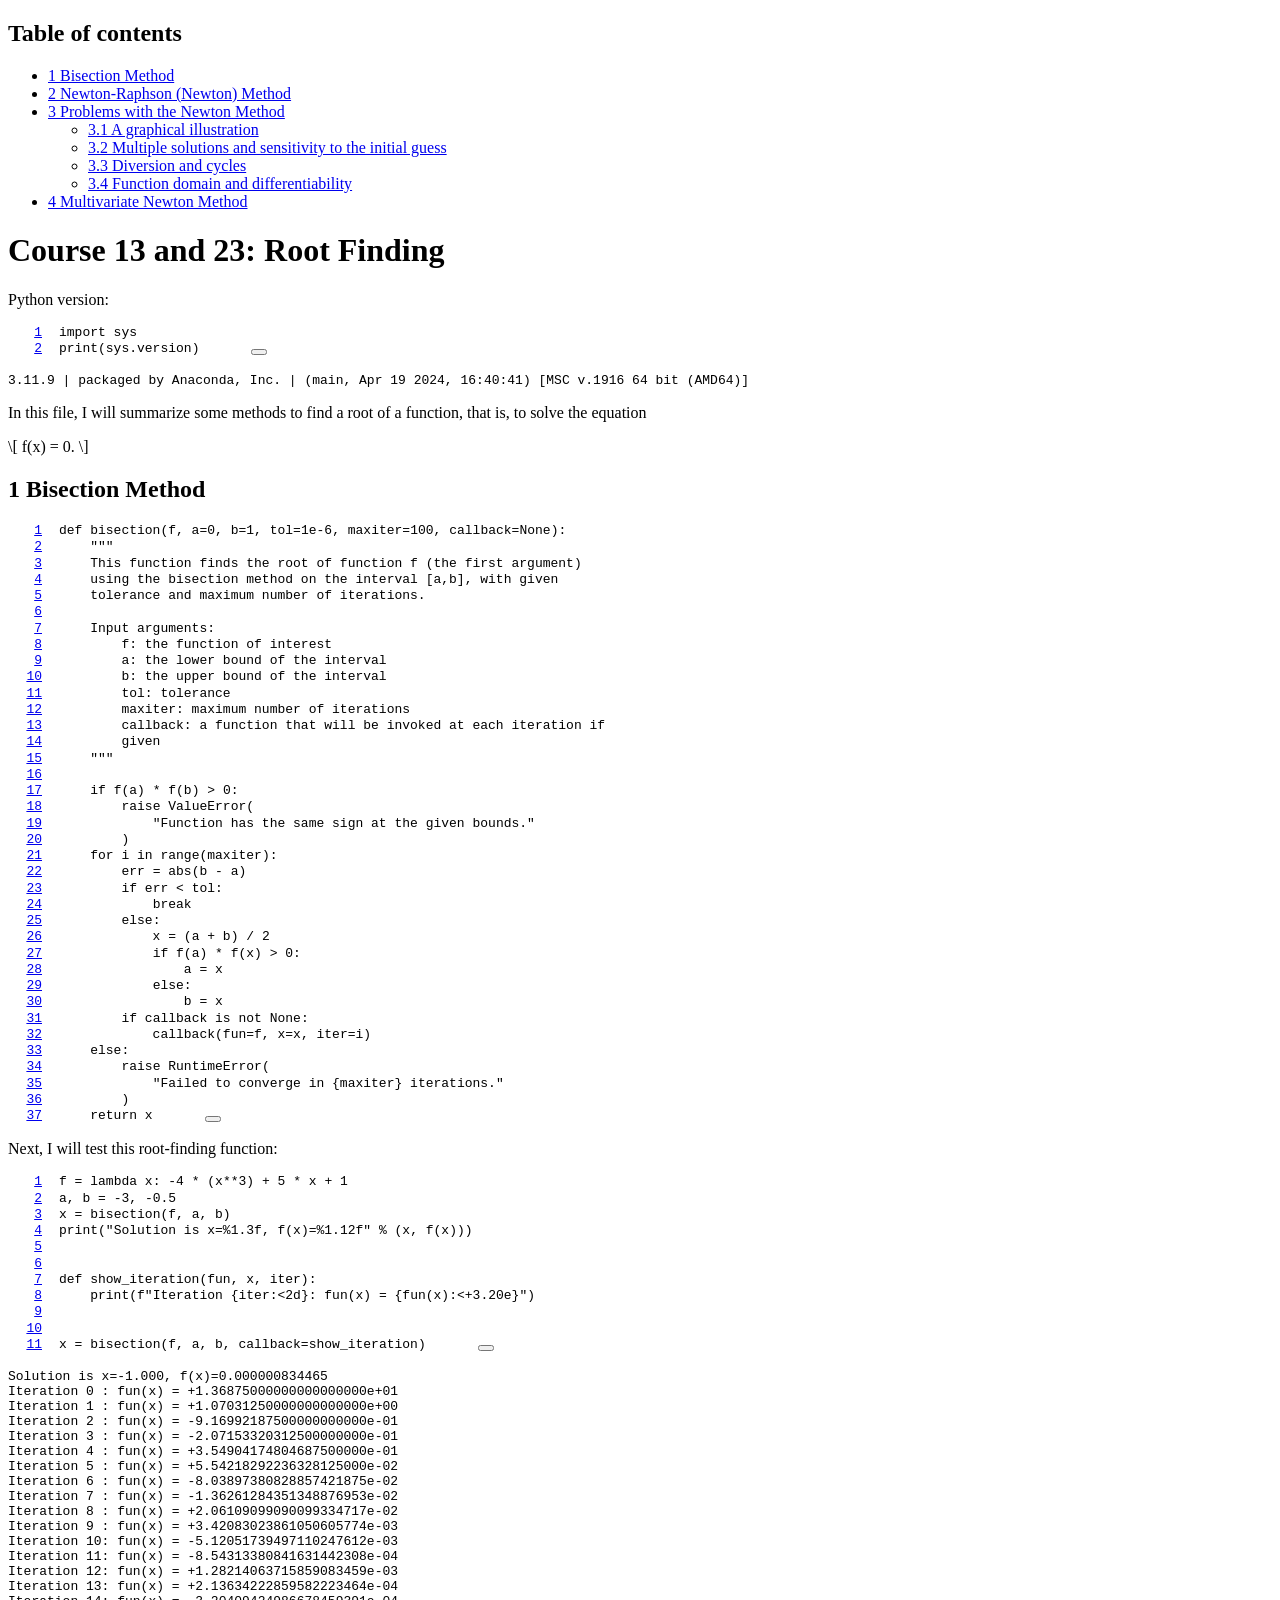
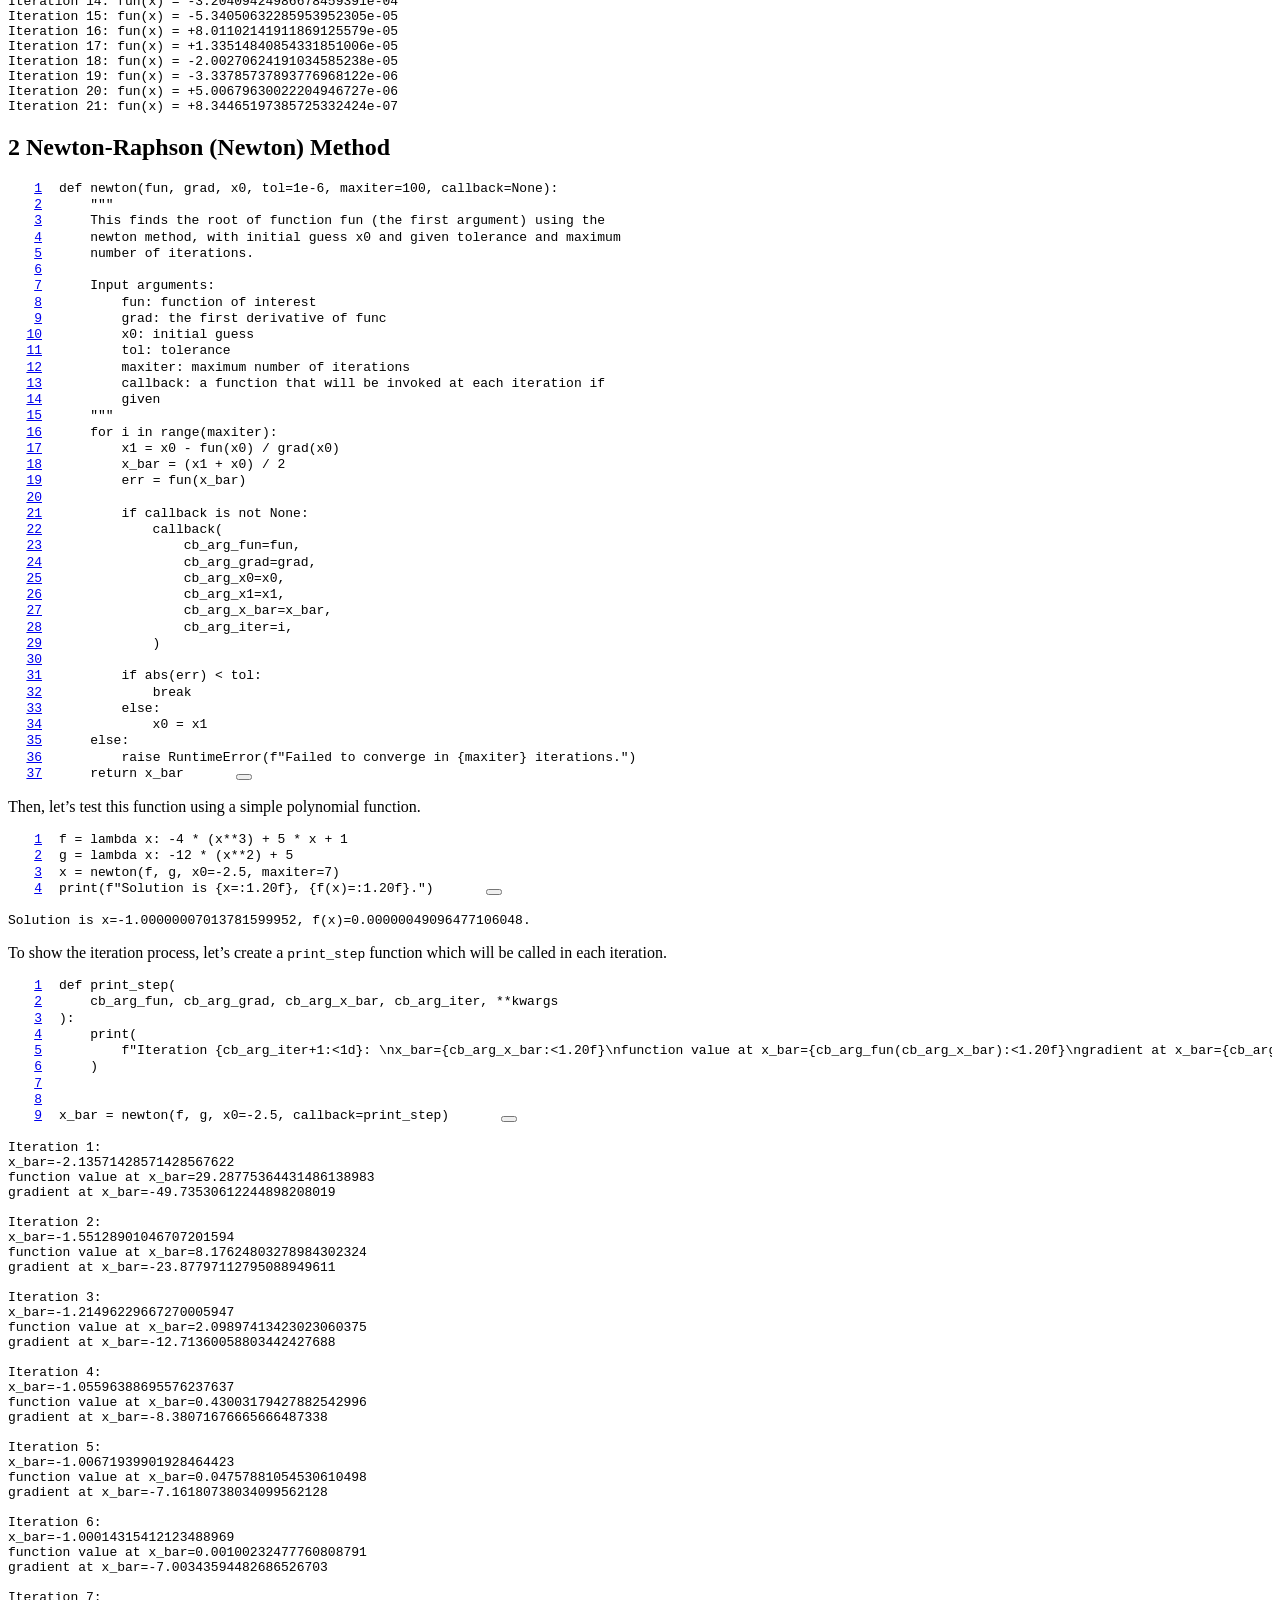
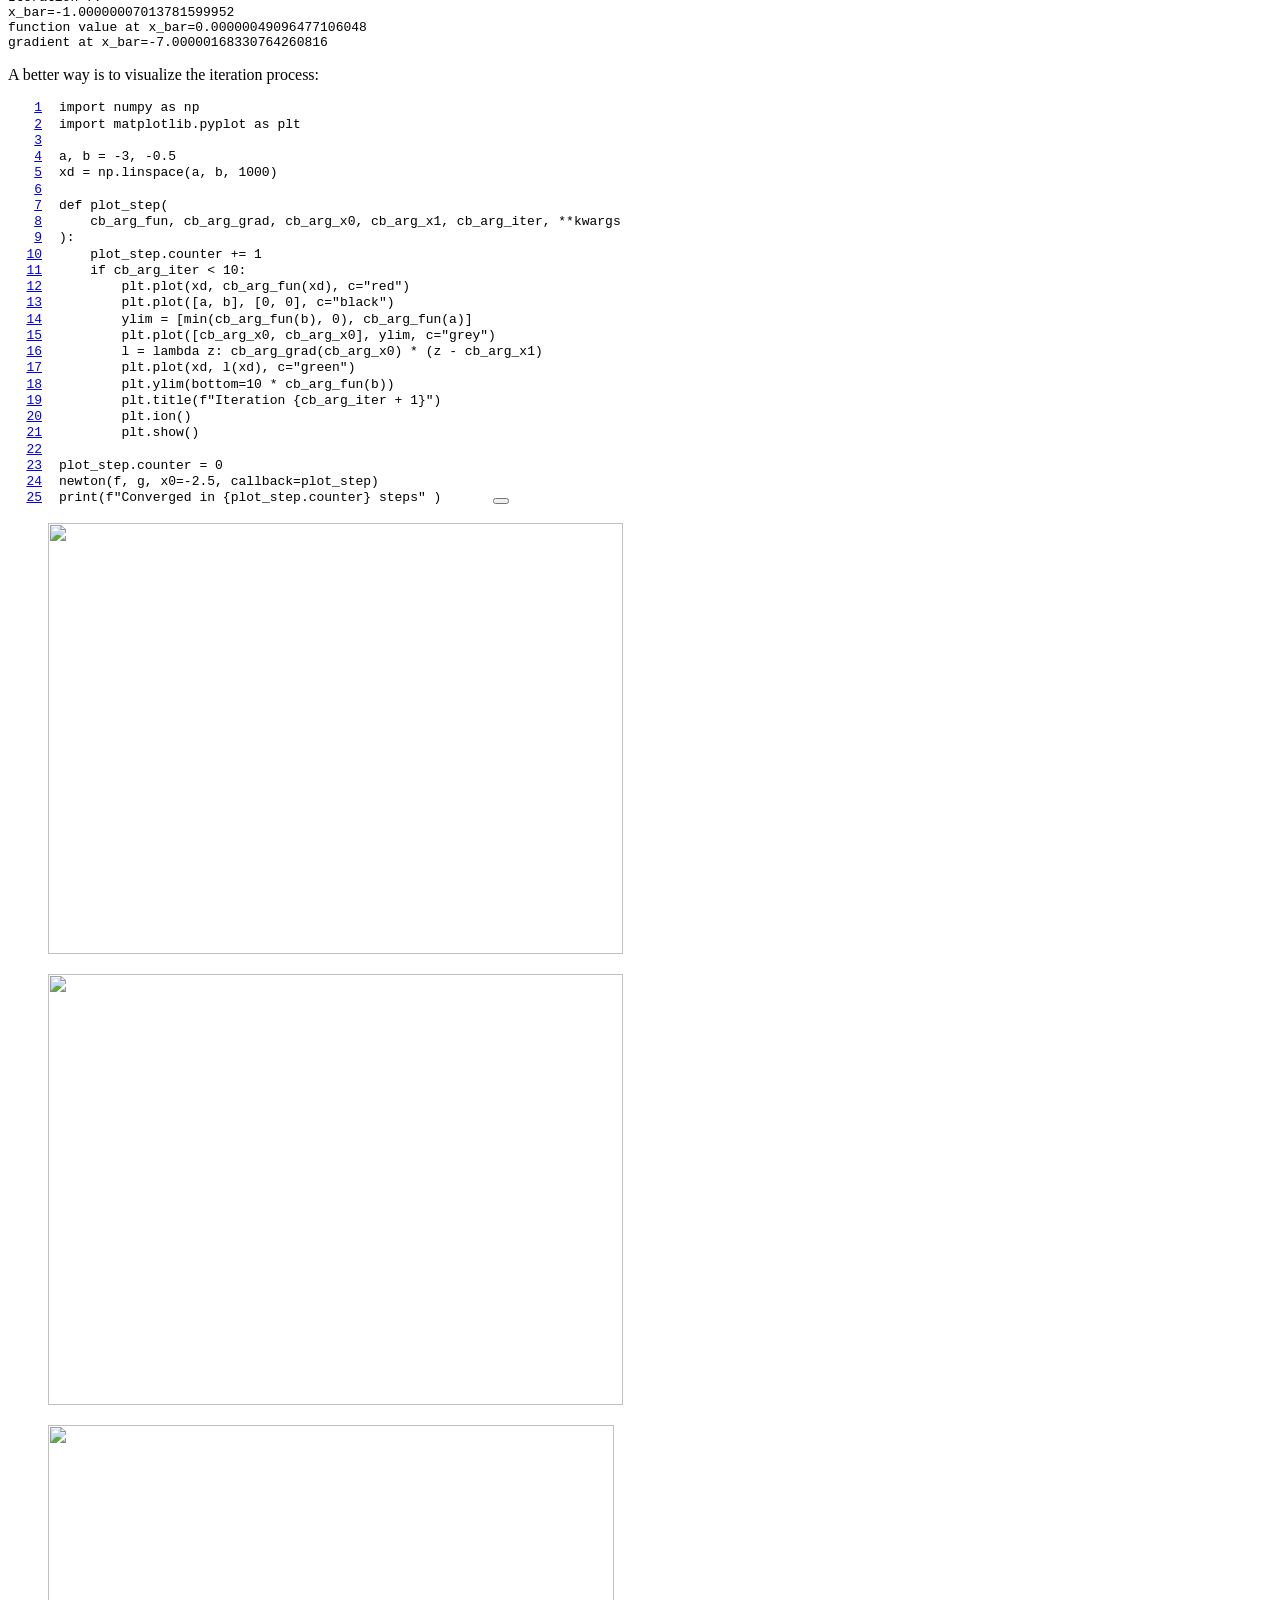
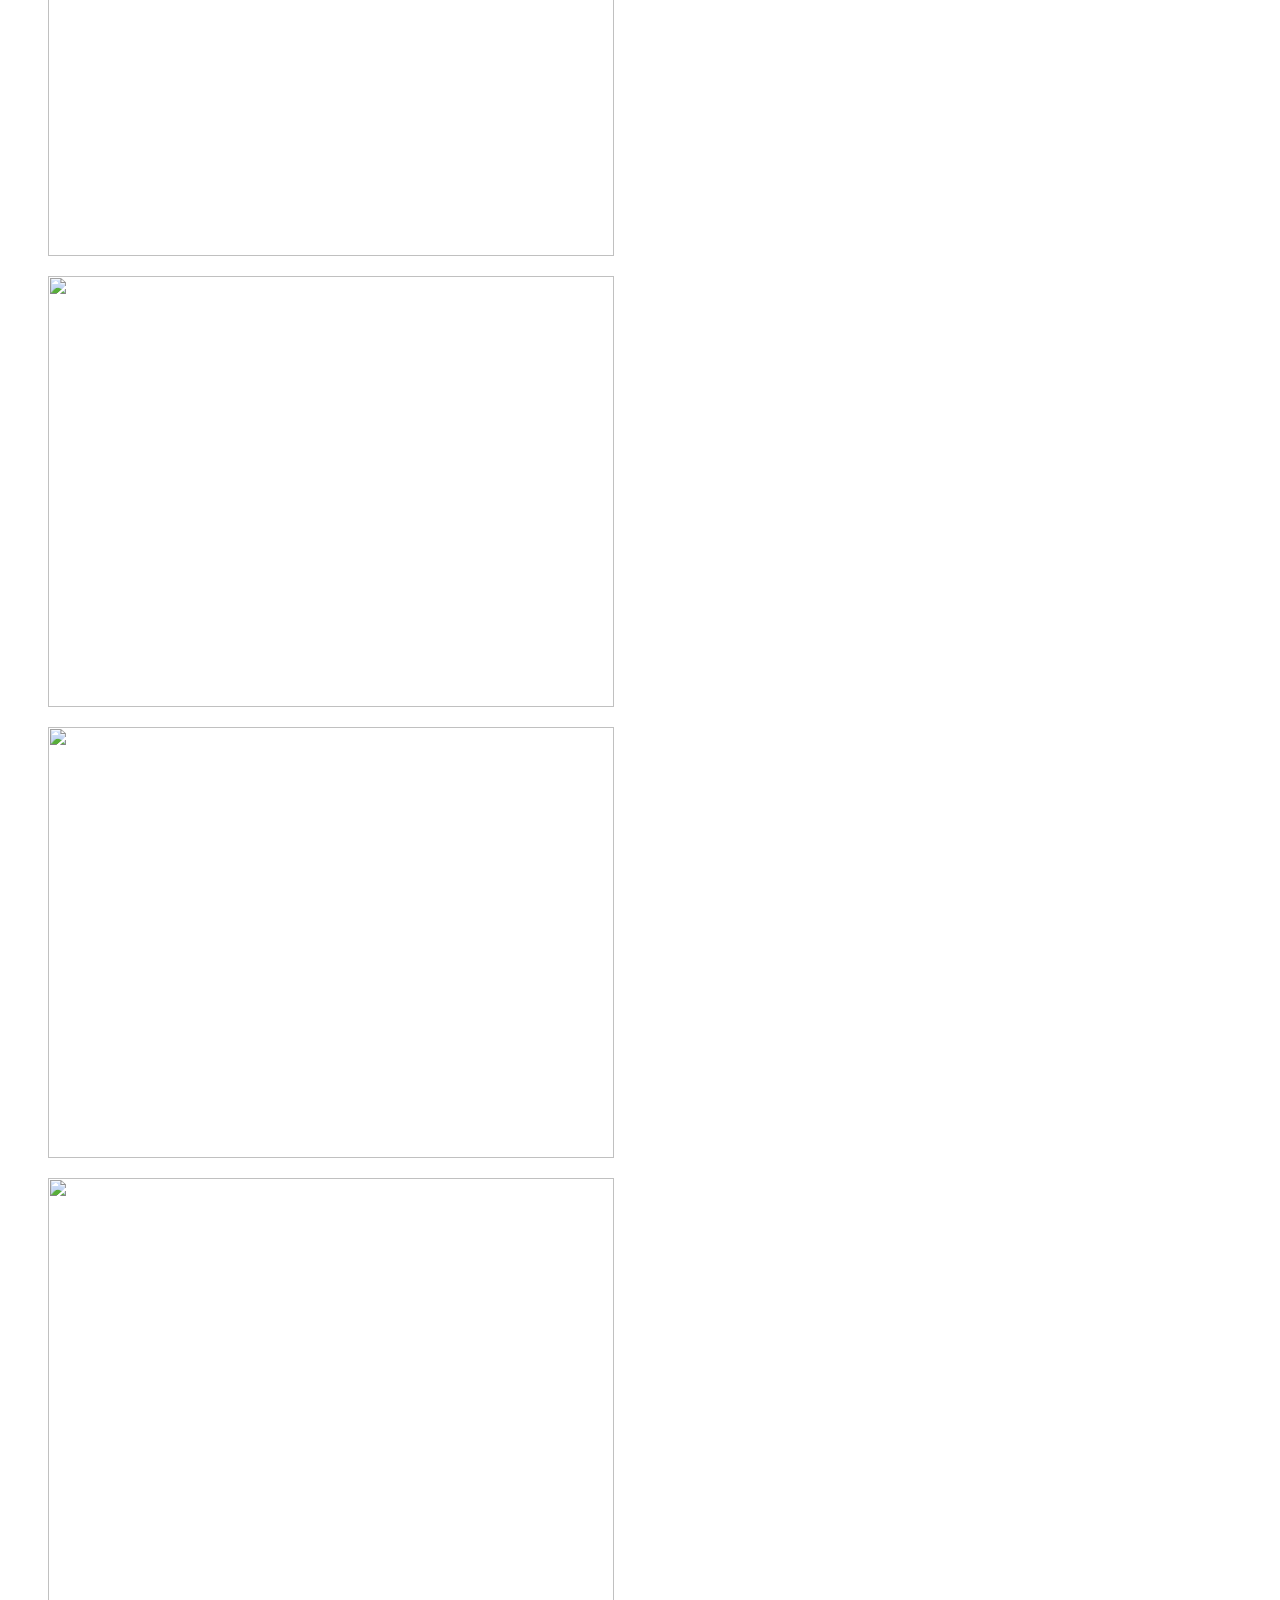
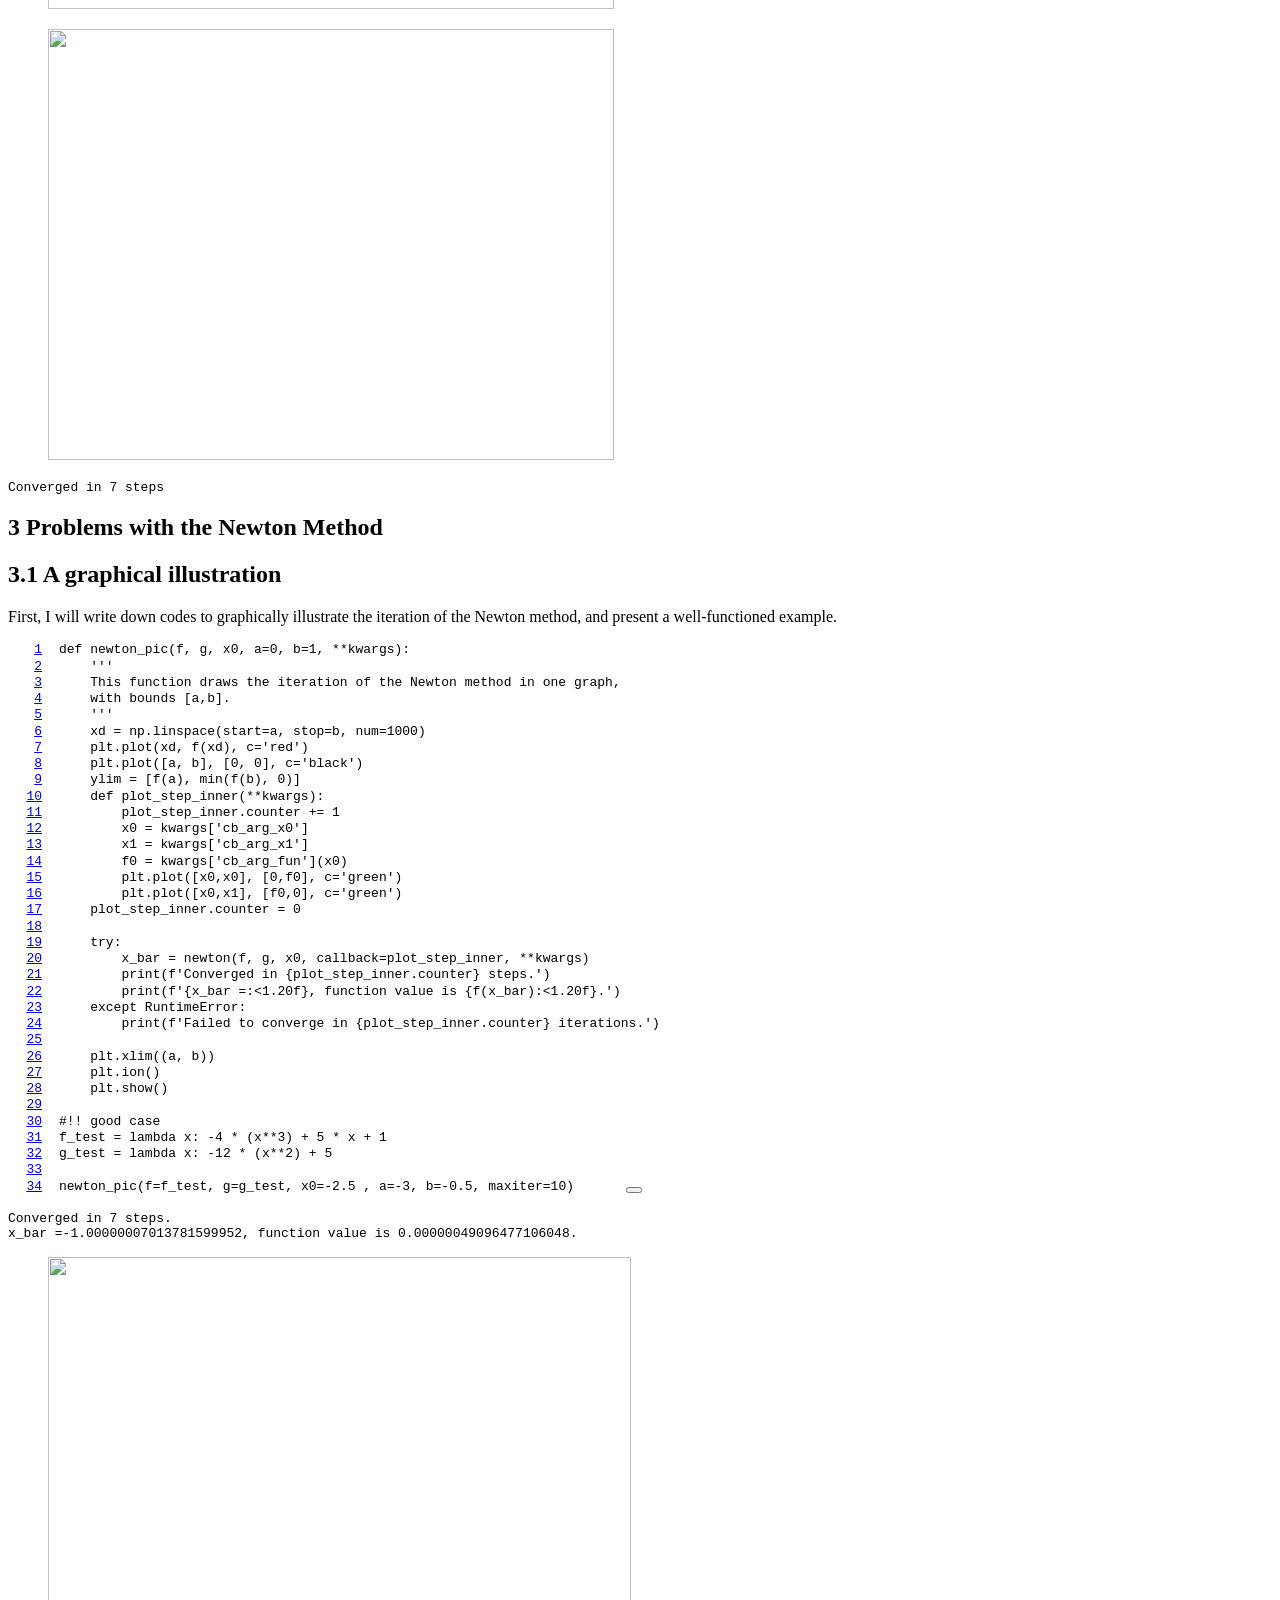
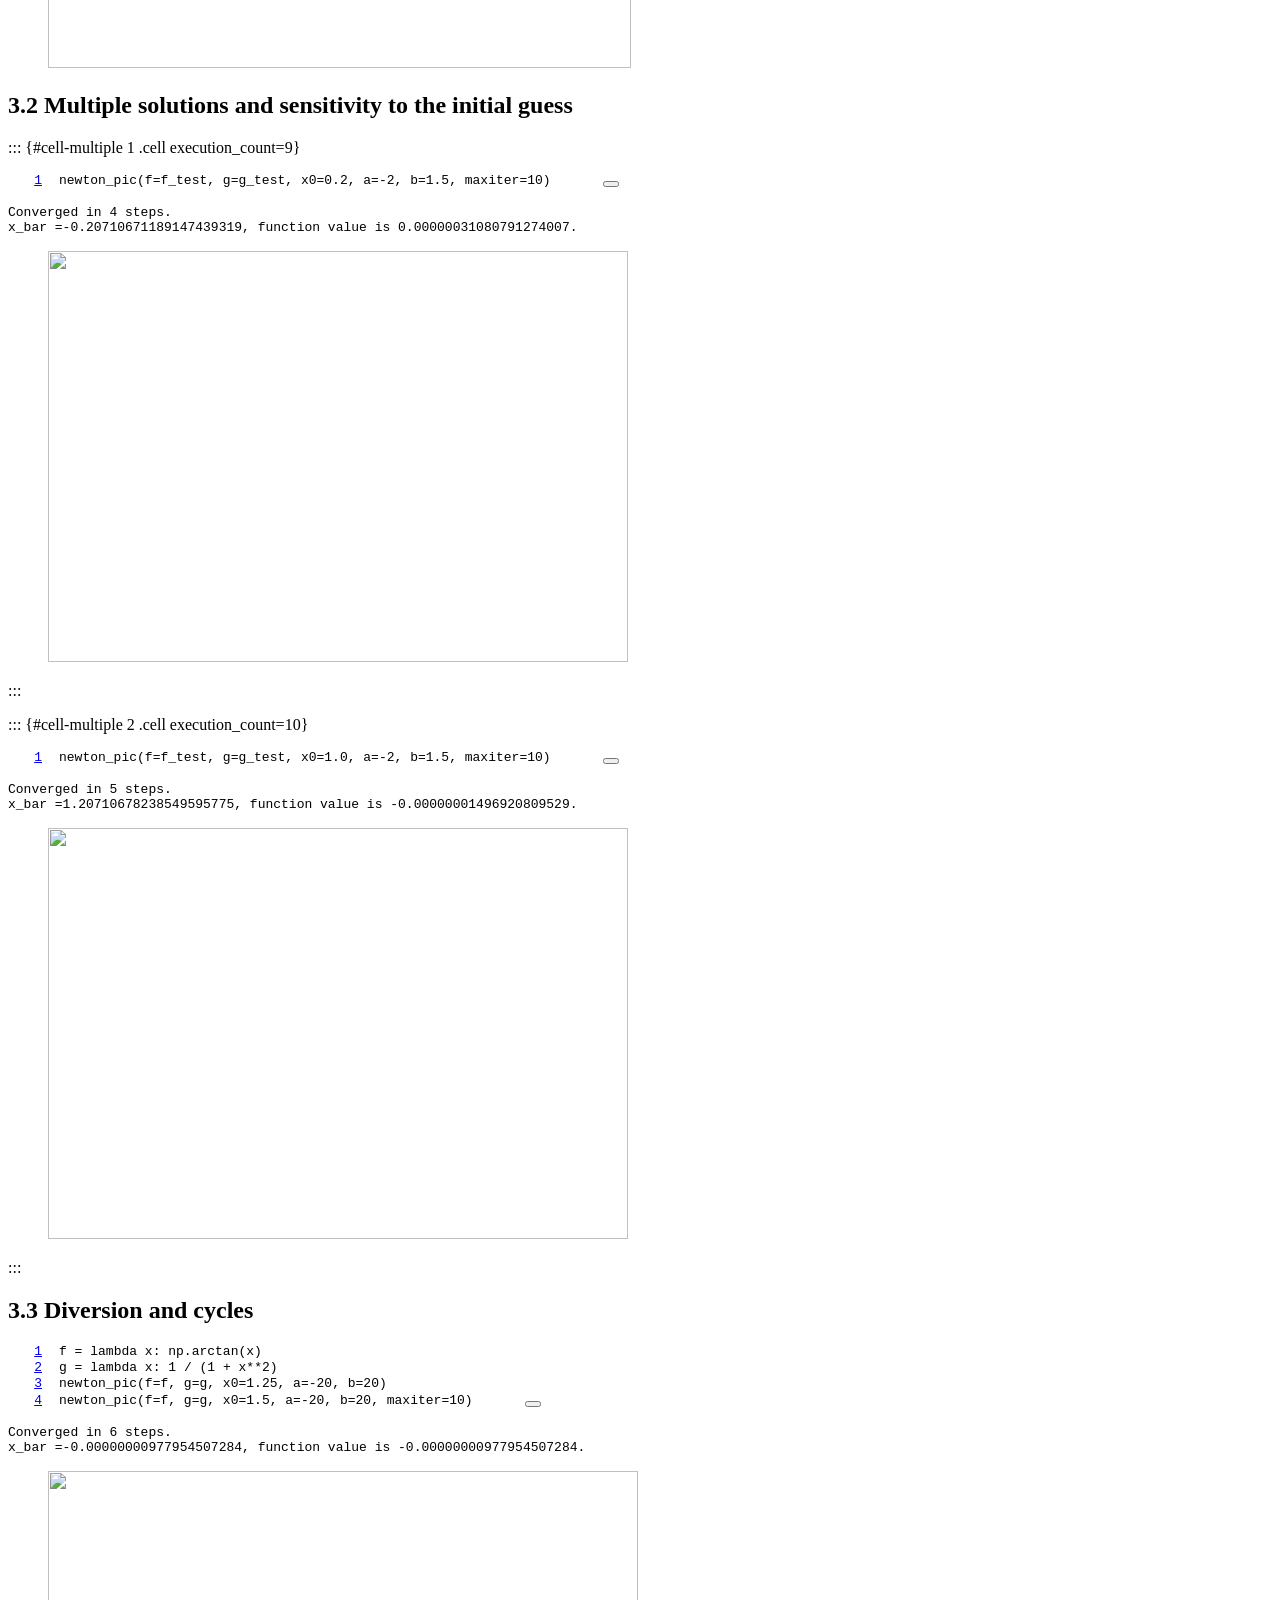
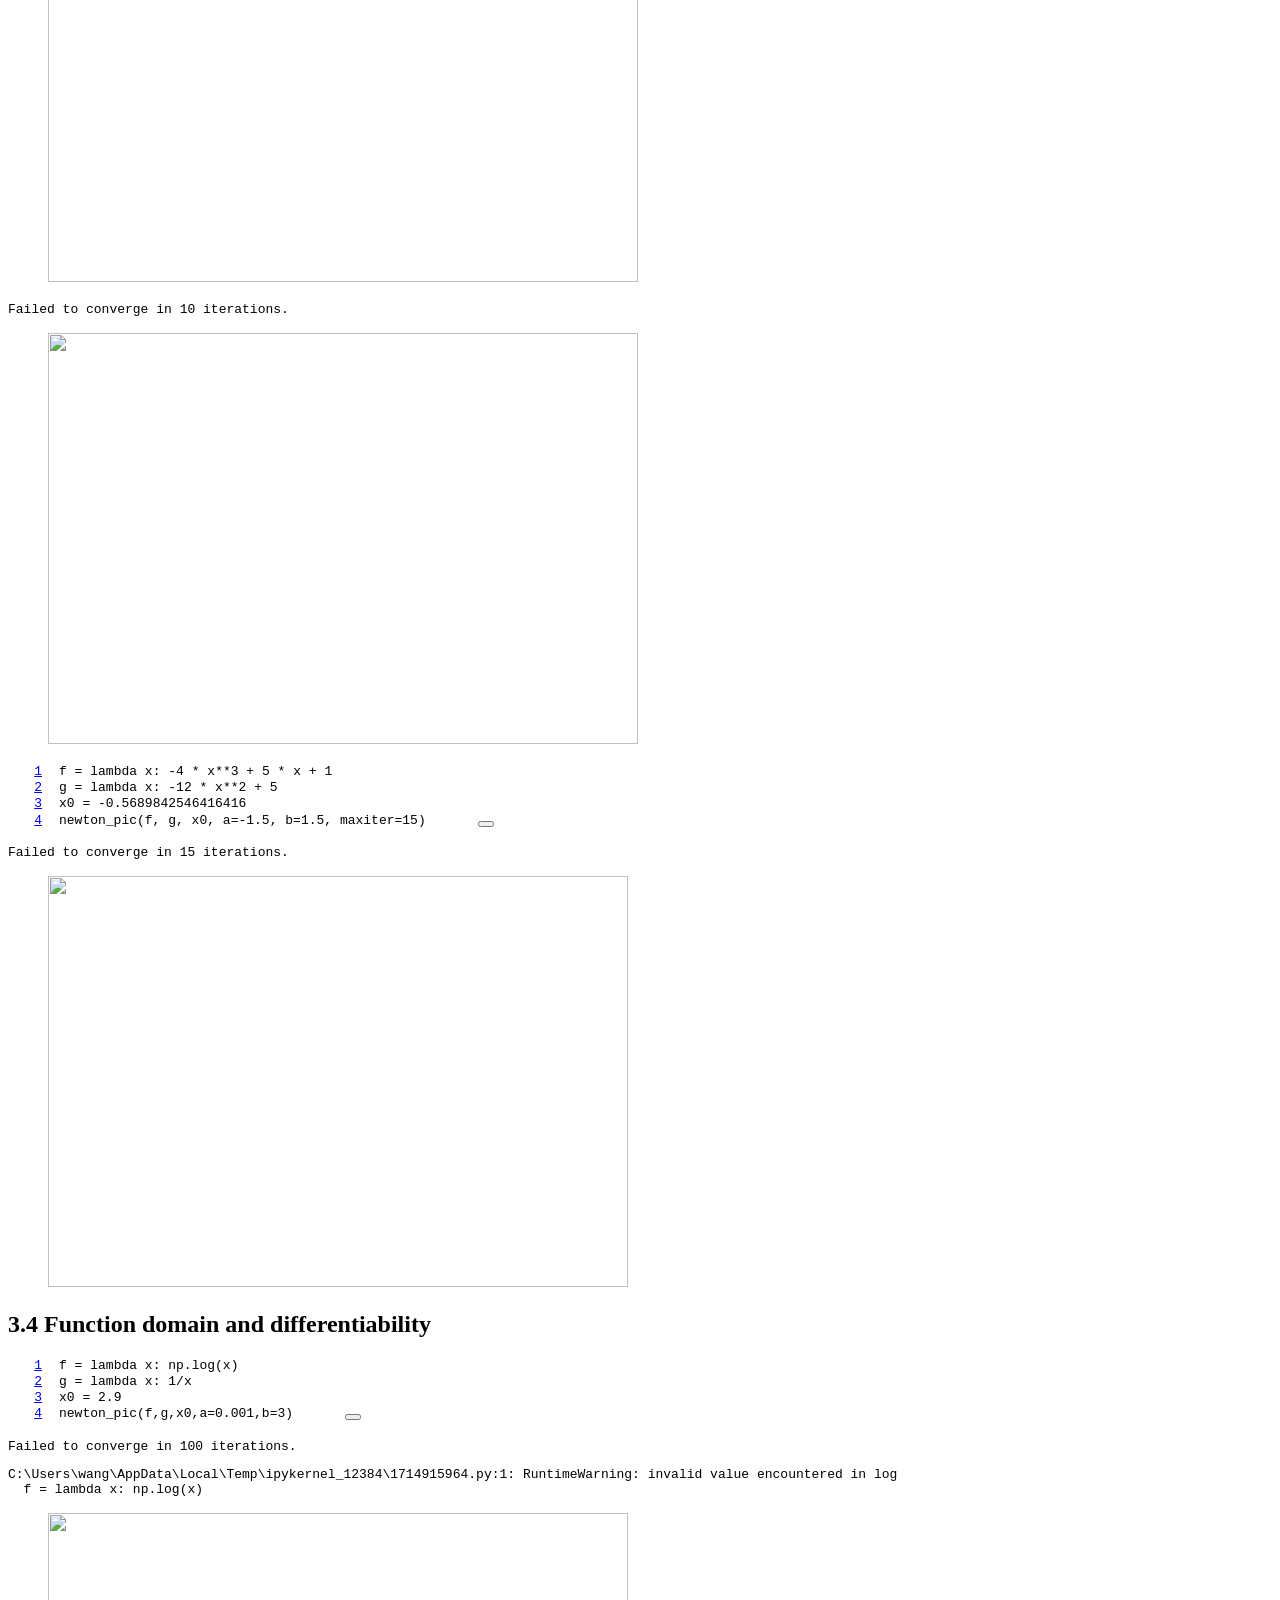
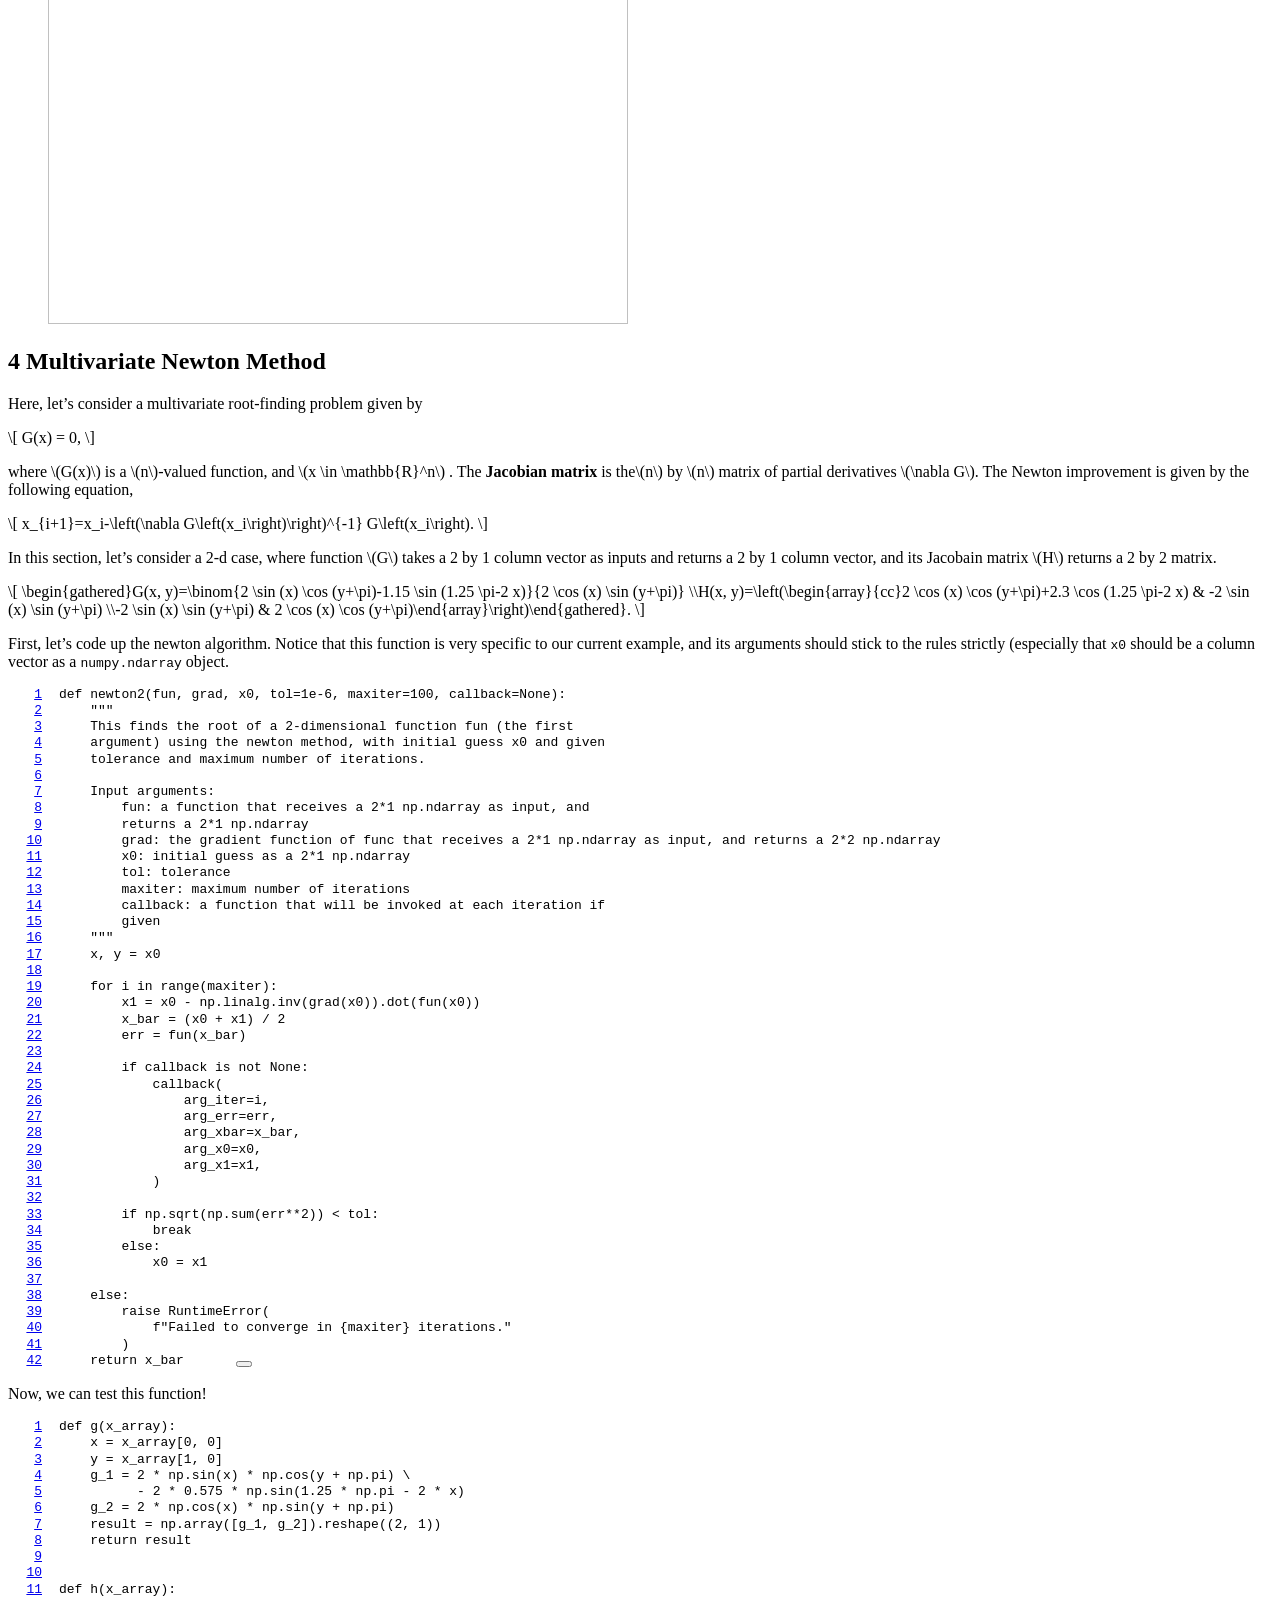
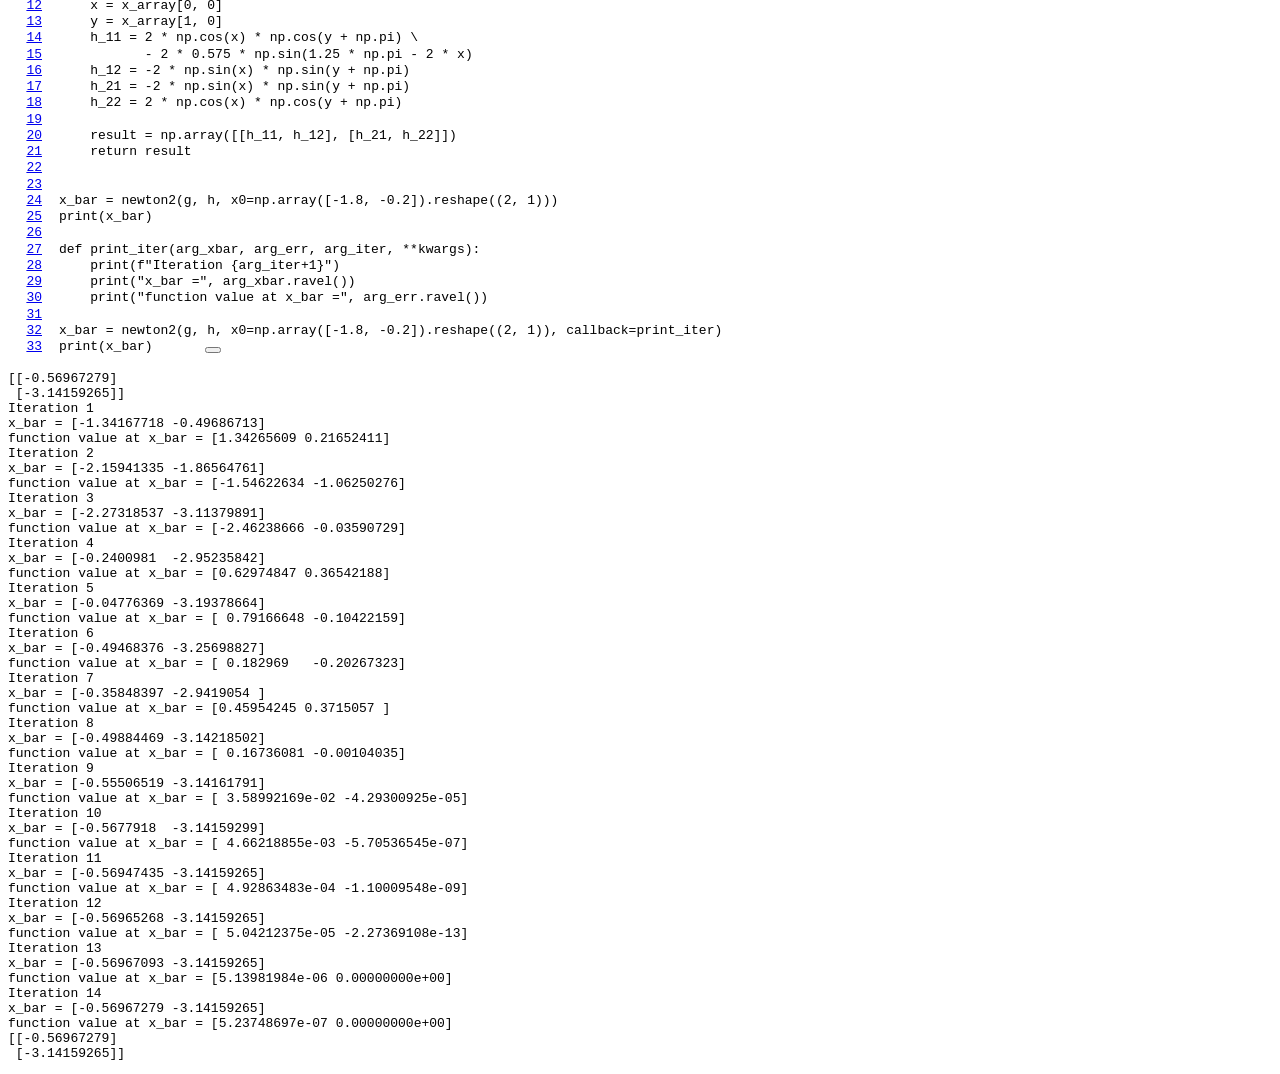
==== Course13_RootFinding1.html @ 3a286195 "Course 13 and 23: Newton method for root-finding" ====
<!DOCTYPE html>
<html xmlns="http://www.w3.org/1999/xhtml" lang="en" xml:lang="en"><head>

<meta charset="utf-8">
<meta name="generator" content="quarto-1.5.53">

<meta name="viewport" content="width=device-width, initial-scale=1.0, user-scalable=yes">


<title>Course 13 and 23: Root Finding</title>
<style>
code{white-space: pre-wrap;}
span.smallcaps{font-variant: small-caps;}
div.columns{display: flex; gap: min(4vw, 1.5em);}
div.column{flex: auto; overflow-x: auto;}
div.hanging-indent{margin-left: 1.5em; text-indent: -1.5em;}
ul.task-list{list-style: none;}
ul.task-list li input[type="checkbox"] {
  width: 0.8em;
  margin: 0 0.8em 0.2em -1em; /* quarto-specific, see https://github.com/quarto-dev/quarto-cli/issues/4556 */ 
  vertical-align: middle;
}
/* CSS for syntax highlighting */
pre > code.sourceCode { white-space: pre; position: relative; }
pre > code.sourceCode > span { line-height: 1.25; }
pre > code.sourceCode > span:empty { height: 1.2em; }
.sourceCode { overflow: visible; }
code.sourceCode > span { color: inherit; text-decoration: inherit; }
div.sourceCode { margin: 1em 0; }
pre.sourceCode { margin: 0; }
@media screen {
div.sourceCode { overflow: auto; }
}
@media print {
pre > code.sourceCode { white-space: pre-wrap; }
pre > code.sourceCode > span { display: inline-block; text-indent: -5em; padding-left: 5em; }
}
pre.numberSource code
  { counter-reset: source-line 0; }
pre.numberSource code > span
  { position: relative; left: -4em; counter-increment: source-line; }
pre.numberSource code > span > a:first-child::before
  { content: counter(source-line);
    position: relative; left: -1em; text-align: right; vertical-align: baseline;
    border: none; display: inline-block;
    -webkit-touch-callout: none; -webkit-user-select: none;
    -khtml-user-select: none; -moz-user-select: none;
    -ms-user-select: none; user-select: none;
    padding: 0 4px; width: 4em;
  }
pre.numberSource { margin-left: 3em;  padding-left: 4px; }
div.sourceCode
  {   }
@media screen {
pre > code.sourceCode > span > a:first-child::before { text-decoration: underline; }
}
</style>


<script src="Course13_RootFinding1_files/libs/clipboard/clipboard.min.js"></script>
<script src="Course13_RootFinding1_files/libs/quarto-html/quarto.js"></script>
<script src="Course13_RootFinding1_files/libs/quarto-html/popper.min.js"></script>
<script src="Course13_RootFinding1_files/libs/quarto-html/tippy.umd.min.js"></script>
<script src="Course13_RootFinding1_files/libs/quarto-html/anchor.min.js"></script>
<link href="Course13_RootFinding1_files/libs/quarto-html/tippy.css" rel="stylesheet">
<link href="Course13_RootFinding1_files/libs/quarto-html/quarto-syntax-highlighting.css" rel="stylesheet" id="quarto-text-highlighting-styles">
<script src="Course13_RootFinding1_files/libs/bootstrap/bootstrap.min.js"></script>
<link href="Course13_RootFinding1_files/libs/bootstrap/bootstrap-icons.css" rel="stylesheet">
<link href="Course13_RootFinding1_files/libs/bootstrap/bootstrap.min.css" rel="stylesheet" id="quarto-bootstrap" data-mode="light">

  <script src="https://cdnjs.cloudflare.com/polyfill/v3/polyfill.min.js?features=es6"></script>
  <script src="https://cdn.jsdelivr.net/npm/mathjax@3/es5/tex-chtml-full.js" type="text/javascript"></script>

<script type="text/javascript">
const typesetMath = (el) => {
  if (window.MathJax) {
    // MathJax Typeset
    window.MathJax.typeset([el]);
  } else if (window.katex) {
    // KaTeX Render
    var mathElements = el.getElementsByClassName("math");
    var macros = [];
    for (var i = 0; i < mathElements.length; i++) {
      var texText = mathElements[i].firstChild;
      if (mathElements[i].tagName == "SPAN") {
        window.katex.render(texText.data, mathElements[i], {
          displayMode: mathElements[i].classList.contains('display'),
          throwOnError: false,
          macros: macros,
          fleqn: false
        });
      }
    }
  }
}
window.Quarto = {
  typesetMath
};
</script>

</head>

<body>

<div id="quarto-content" class="page-columns page-rows-contents page-layout-full">
<div id="quarto-margin-sidebar" class="sidebar margin-sidebar">
  <nav id="TOC" role="doc-toc" class="toc-active">
    <h2 id="toc-title">Table of contents</h2>
   
  <ul>
  <li><a href="#bisection-method" id="toc-bisection-method" class="nav-link active" data-scroll-target="#bisection-method"><span class="header-section-number">1</span> Bisection Method</a></li>
  <li><a href="#newton-raphson-newton-method" id="toc-newton-raphson-newton-method" class="nav-link" data-scroll-target="#newton-raphson-newton-method"><span class="header-section-number">2</span> Newton-Raphson (Newton) Method</a></li>
  <li><a href="#problems-with-the-newton-method" id="toc-problems-with-the-newton-method" class="nav-link" data-scroll-target="#problems-with-the-newton-method"><span class="header-section-number">3</span> Problems with the Newton Method</a>
  <ul class="collapse">
  <li><a href="#a-graphical-illustration" id="toc-a-graphical-illustration" class="nav-link" data-scroll-target="#a-graphical-illustration"><span class="header-section-number">3.1</span> A graphical illustration</a></li>
  <li><a href="#multiple-solutions-and-sensitivity-to-the-initial-guess" id="toc-multiple-solutions-and-sensitivity-to-the-initial-guess" class="nav-link" data-scroll-target="#multiple-solutions-and-sensitivity-to-the-initial-guess"><span class="header-section-number">3.2</span> Multiple solutions and sensitivity to the initial guess</a></li>
  <li><a href="#diversion-and-cycles" id="toc-diversion-and-cycles" class="nav-link" data-scroll-target="#diversion-and-cycles"><span class="header-section-number">3.3</span> Diversion and cycles</a></li>
  <li><a href="#function-domain-and-differentiability" id="toc-function-domain-and-differentiability" class="nav-link" data-scroll-target="#function-domain-and-differentiability"><span class="header-section-number">3.4</span> Function domain and differentiability</a></li>
  </ul></li>
  <li><a href="#multivariate-newton-method" id="toc-multivariate-newton-method" class="nav-link" data-scroll-target="#multivariate-newton-method"><span class="header-section-number">4</span> Multivariate Newton Method</a></li>
  </ul>
</nav>
</div>
<main class="content column-page-left" id="quarto-document-content">

<header id="title-block-header" class="quarto-title-block default">
<div class="quarto-title">
<h1 class="title">Course 13 and 23: Root Finding</h1>
</div>



<div class="quarto-title-meta column-page-left">

    
  
    
  </div>
  


</header>


<p>Python version:</p>
<div id="version" class="cell" data-execution_count="1">
<div class="sourceCode cell-code" id="cb1"><pre class="sourceCode numberSource python number-lines code-with-copy"><code class="sourceCode python"><span id="cb1-1"><a href="#cb1-1"></a><span class="im">import</span> sys</span>
<span id="cb1-2"><a href="#cb1-2"></a><span class="bu">print</span>(sys.version)</span></code><button title="Copy to Clipboard" class="code-copy-button"><i class="bi"></i></button></pre></div>
<div class="cell-output cell-output-stdout">
<pre><code>3.11.9 | packaged by Anaconda, Inc. | (main, Apr 19 2024, 16:40:41) [MSC v.1916 64 bit (AMD64)]</code></pre>
</div>
</div>
<p>In this file, I will summarize some methods to find a root of a function, that is, to solve the equation</p>
<p><span class="math display">\[
f(x) = 0.
\]</span></p>
<section id="bisection-method" class="level1" data-number="1">
<h1 data-number="1"><span class="header-section-number">1</span> Bisection Method</h1>
<div id="bisection" class="cell" data-execution_count="2">
<div class="sourceCode cell-code" id="cb3"><pre class="sourceCode numberSource python number-lines code-with-copy"><code class="sourceCode python"><span id="cb3-1"><a href="#cb3-1"></a><span class="kw">def</span> bisection(f, a<span class="op">=</span><span class="dv">0</span>, b<span class="op">=</span><span class="dv">1</span>, tol<span class="op">=</span><span class="fl">1e-6</span>, maxiter<span class="op">=</span><span class="dv">100</span>, callback<span class="op">=</span><span class="va">None</span>):</span>
<span id="cb3-2"><a href="#cb3-2"></a>    <span class="co">"""</span></span>
<span id="cb3-3"><a href="#cb3-3"></a><span class="co">    This function finds the root of function f (the first argument)</span></span>
<span id="cb3-4"><a href="#cb3-4"></a><span class="co">    using the bisection method on the interval [a,b], with given</span></span>
<span id="cb3-5"><a href="#cb3-5"></a><span class="co">    tolerance and maximum number of iterations.</span></span>
<span id="cb3-6"><a href="#cb3-6"></a></span>
<span id="cb3-7"><a href="#cb3-7"></a><span class="co">    Input arguments:</span></span>
<span id="cb3-8"><a href="#cb3-8"></a><span class="co">        f: the function of interest</span></span>
<span id="cb3-9"><a href="#cb3-9"></a><span class="co">        a: the lower bound of the interval</span></span>
<span id="cb3-10"><a href="#cb3-10"></a><span class="co">        b: the upper bound of the interval</span></span>
<span id="cb3-11"><a href="#cb3-11"></a><span class="co">        tol: tolerance</span></span>
<span id="cb3-12"><a href="#cb3-12"></a><span class="co">        maxiter: maximum number of iterations</span></span>
<span id="cb3-13"><a href="#cb3-13"></a><span class="co">        callback: a function that will be invoked at each iteration if</span></span>
<span id="cb3-14"><a href="#cb3-14"></a><span class="co">        given</span></span>
<span id="cb3-15"><a href="#cb3-15"></a><span class="co">    """</span></span>
<span id="cb3-16"><a href="#cb3-16"></a></span>
<span id="cb3-17"><a href="#cb3-17"></a>    <span class="cf">if</span> f(a) <span class="op">*</span> f(b) <span class="op">&gt;</span> <span class="dv">0</span>:</span>
<span id="cb3-18"><a href="#cb3-18"></a>        <span class="cf">raise</span> <span class="pp">ValueError</span>(</span>
<span id="cb3-19"><a href="#cb3-19"></a>            <span class="st">"Function has the same sign at the given bounds."</span></span>
<span id="cb3-20"><a href="#cb3-20"></a>        )</span>
<span id="cb3-21"><a href="#cb3-21"></a>    <span class="cf">for</span> i <span class="kw">in</span> <span class="bu">range</span>(maxiter):</span>
<span id="cb3-22"><a href="#cb3-22"></a>        err <span class="op">=</span> <span class="bu">abs</span>(b <span class="op">-</span> a)</span>
<span id="cb3-23"><a href="#cb3-23"></a>        <span class="cf">if</span> err <span class="op">&lt;</span> tol:</span>
<span id="cb3-24"><a href="#cb3-24"></a>            <span class="cf">break</span></span>
<span id="cb3-25"><a href="#cb3-25"></a>        <span class="cf">else</span>:</span>
<span id="cb3-26"><a href="#cb3-26"></a>            x <span class="op">=</span> (a <span class="op">+</span> b) <span class="op">/</span> <span class="dv">2</span></span>
<span id="cb3-27"><a href="#cb3-27"></a>            <span class="cf">if</span> f(a) <span class="op">*</span> f(x) <span class="op">&gt;</span> <span class="dv">0</span>:</span>
<span id="cb3-28"><a href="#cb3-28"></a>                a <span class="op">=</span> x</span>
<span id="cb3-29"><a href="#cb3-29"></a>            <span class="cf">else</span>:</span>
<span id="cb3-30"><a href="#cb3-30"></a>                b <span class="op">=</span> x</span>
<span id="cb3-31"><a href="#cb3-31"></a>        <span class="cf">if</span> callback <span class="kw">is</span> <span class="kw">not</span> <span class="va">None</span>:</span>
<span id="cb3-32"><a href="#cb3-32"></a>            callback(fun<span class="op">=</span>f, x<span class="op">=</span>x, <span class="bu">iter</span><span class="op">=</span>i)</span>
<span id="cb3-33"><a href="#cb3-33"></a>    <span class="cf">else</span>:</span>
<span id="cb3-34"><a href="#cb3-34"></a>        <span class="cf">raise</span> <span class="pp">RuntimeError</span>(</span>
<span id="cb3-35"><a href="#cb3-35"></a>            <span class="st">"Failed to converge in </span><span class="sc">{maxiter}</span><span class="st"> iterations."</span></span>
<span id="cb3-36"><a href="#cb3-36"></a>        )</span>
<span id="cb3-37"><a href="#cb3-37"></a>    <span class="cf">return</span> x</span></code><button title="Copy to Clipboard" class="code-copy-button"><i class="bi"></i></button></pre></div>
</div>
<p>Next, I will test this root-finding function:</p>
<div id="bisection-example" class="cell" data-execution_count="3">
<div class="sourceCode cell-code" id="cb4"><pre class="sourceCode numberSource python number-lines code-with-copy"><code class="sourceCode python"><span id="cb4-1"><a href="#cb4-1"></a>f <span class="op">=</span> <span class="kw">lambda</span> x: <span class="op">-</span><span class="dv">4</span> <span class="op">*</span> (x<span class="op">**</span><span class="dv">3</span>) <span class="op">+</span> <span class="dv">5</span> <span class="op">*</span> x <span class="op">+</span> <span class="dv">1</span></span>
<span id="cb4-2"><a href="#cb4-2"></a>a, b <span class="op">=</span> <span class="op">-</span><span class="dv">3</span>, <span class="op">-</span><span class="fl">0.5</span></span>
<span id="cb4-3"><a href="#cb4-3"></a>x <span class="op">=</span> bisection(f, a, b)</span>
<span id="cb4-4"><a href="#cb4-4"></a><span class="bu">print</span>(<span class="st">"Solution is x=</span><span class="sc">%1.3f</span><span class="st">, f(x)=</span><span class="sc">%1.12f</span><span class="st">"</span> <span class="op">%</span> (x, f(x)))</span>
<span id="cb4-5"><a href="#cb4-5"></a></span>
<span id="cb4-6"><a href="#cb4-6"></a></span>
<span id="cb4-7"><a href="#cb4-7"></a><span class="kw">def</span> show_iteration(fun, x, <span class="bu">iter</span>):</span>
<span id="cb4-8"><a href="#cb4-8"></a>    <span class="bu">print</span>(<span class="ss">f"Iteration </span><span class="sc">{</span><span class="bu">iter</span><span class="sc">:&lt;2d}</span><span class="ss">: fun(x) = </span><span class="sc">{</span>fun(x)<span class="sc">:&lt;+3.20e}</span><span class="ss">"</span>)</span>
<span id="cb4-9"><a href="#cb4-9"></a></span>
<span id="cb4-10"><a href="#cb4-10"></a></span>
<span id="cb4-11"><a href="#cb4-11"></a>x <span class="op">=</span> bisection(f, a, b, callback<span class="op">=</span>show_iteration)</span></code><button title="Copy to Clipboard" class="code-copy-button"><i class="bi"></i></button></pre></div>
<div class="cell-output cell-output-stdout">
<pre><code>Solution is x=-1.000, f(x)=0.000000834465
Iteration 0 : fun(x) = +1.36875000000000000000e+01
Iteration 1 : fun(x) = +1.07031250000000000000e+00
Iteration 2 : fun(x) = -9.16992187500000000000e-01
Iteration 3 : fun(x) = -2.07153320312500000000e-01
Iteration 4 : fun(x) = +3.54904174804687500000e-01
Iteration 5 : fun(x) = +5.54218292236328125000e-02
Iteration 6 : fun(x) = -8.03897380828857421875e-02
Iteration 7 : fun(x) = -1.36261284351348876953e-02
Iteration 8 : fun(x) = +2.06109099090099334717e-02
Iteration 9 : fun(x) = +3.42083023861050605774e-03
Iteration 10: fun(x) = -5.12051739497110247612e-03
Iteration 11: fun(x) = -8.54313380841631442308e-04
Iteration 12: fun(x) = +1.28214063715859083459e-03
Iteration 13: fun(x) = +2.13634222859582223464e-04
Iteration 14: fun(x) = -3.20409424986678459391e-04
Iteration 15: fun(x) = -5.34050632285953952305e-05
Iteration 16: fun(x) = +8.01102141911869125579e-05
Iteration 17: fun(x) = +1.33514840854331851006e-05
Iteration 18: fun(x) = -2.00270624191034585238e-05
Iteration 19: fun(x) = -3.33785737893776968122e-06
Iteration 20: fun(x) = +5.00679630022204946727e-06
Iteration 21: fun(x) = +8.34465197385725332424e-07</code></pre>
</div>
</div>
</section>
<section id="newton-raphson-newton-method" class="level1" data-number="2">
<h1 data-number="2"><span class="header-section-number">2</span> Newton-Raphson (Newton) Method</h1>
<div id="newton" class="cell" data-execution_count="4">
<div class="sourceCode cell-code" id="cb6"><pre class="sourceCode numberSource python number-lines code-with-copy"><code class="sourceCode python"><span id="cb6-1"><a href="#cb6-1"></a><span class="kw">def</span> newton(fun, grad, x0, tol<span class="op">=</span><span class="fl">1e-6</span>, maxiter<span class="op">=</span><span class="dv">100</span>, callback<span class="op">=</span><span class="va">None</span>):</span>
<span id="cb6-2"><a href="#cb6-2"></a>    <span class="co">"""</span></span>
<span id="cb6-3"><a href="#cb6-3"></a><span class="co">    This finds the root of function fun (the first argument) using the</span></span>
<span id="cb6-4"><a href="#cb6-4"></a><span class="co">    newton method, with initial guess x0 and given tolerance and maximum</span></span>
<span id="cb6-5"><a href="#cb6-5"></a><span class="co">    number of iterations.</span></span>
<span id="cb6-6"><a href="#cb6-6"></a></span>
<span id="cb6-7"><a href="#cb6-7"></a><span class="co">    Input arguments:</span></span>
<span id="cb6-8"><a href="#cb6-8"></a><span class="co">        fun: function of interest</span></span>
<span id="cb6-9"><a href="#cb6-9"></a><span class="co">        grad: the first derivative of func</span></span>
<span id="cb6-10"><a href="#cb6-10"></a><span class="co">        x0: initial guess</span></span>
<span id="cb6-11"><a href="#cb6-11"></a><span class="co">        tol: tolerance</span></span>
<span id="cb6-12"><a href="#cb6-12"></a><span class="co">        maxiter: maximum number of iterations</span></span>
<span id="cb6-13"><a href="#cb6-13"></a><span class="co">        callback: a function that will be invoked at each iteration if</span></span>
<span id="cb6-14"><a href="#cb6-14"></a><span class="co">        given</span></span>
<span id="cb6-15"><a href="#cb6-15"></a><span class="co">    """</span></span>
<span id="cb6-16"><a href="#cb6-16"></a>    <span class="cf">for</span> i <span class="kw">in</span> <span class="bu">range</span>(maxiter):</span>
<span id="cb6-17"><a href="#cb6-17"></a>        x1 <span class="op">=</span> x0 <span class="op">-</span> fun(x0) <span class="op">/</span> grad(x0)</span>
<span id="cb6-18"><a href="#cb6-18"></a>        x_bar <span class="op">=</span> (x1 <span class="op">+</span> x0) <span class="op">/</span> <span class="dv">2</span></span>
<span id="cb6-19"><a href="#cb6-19"></a>        err <span class="op">=</span> fun(x_bar)</span>
<span id="cb6-20"><a href="#cb6-20"></a></span>
<span id="cb6-21"><a href="#cb6-21"></a>        <span class="cf">if</span> callback <span class="kw">is</span> <span class="kw">not</span> <span class="va">None</span>:</span>
<span id="cb6-22"><a href="#cb6-22"></a>            callback(</span>
<span id="cb6-23"><a href="#cb6-23"></a>                cb_arg_fun<span class="op">=</span>fun,</span>
<span id="cb6-24"><a href="#cb6-24"></a>                cb_arg_grad<span class="op">=</span>grad,</span>
<span id="cb6-25"><a href="#cb6-25"></a>                cb_arg_x0<span class="op">=</span>x0,</span>
<span id="cb6-26"><a href="#cb6-26"></a>                cb_arg_x1<span class="op">=</span>x1,</span>
<span id="cb6-27"><a href="#cb6-27"></a>                cb_arg_x_bar<span class="op">=</span>x_bar,</span>
<span id="cb6-28"><a href="#cb6-28"></a>                cb_arg_iter<span class="op">=</span>i,</span>
<span id="cb6-29"><a href="#cb6-29"></a>            )</span>
<span id="cb6-30"><a href="#cb6-30"></a></span>
<span id="cb6-31"><a href="#cb6-31"></a>        <span class="cf">if</span> <span class="bu">abs</span>(err) <span class="op">&lt;</span> tol:</span>
<span id="cb6-32"><a href="#cb6-32"></a>            <span class="cf">break</span></span>
<span id="cb6-33"><a href="#cb6-33"></a>        <span class="cf">else</span>:</span>
<span id="cb6-34"><a href="#cb6-34"></a>            x0 <span class="op">=</span> x1</span>
<span id="cb6-35"><a href="#cb6-35"></a>    <span class="cf">else</span>:</span>
<span id="cb6-36"><a href="#cb6-36"></a>        <span class="cf">raise</span> <span class="pp">RuntimeError</span>(<span class="ss">f"Failed to converge in </span><span class="sc">{</span>maxiter<span class="sc">}</span><span class="ss"> iterations."</span>)</span>
<span id="cb6-37"><a href="#cb6-37"></a>    <span class="cf">return</span> x_bar</span></code><button title="Copy to Clipboard" class="code-copy-button"><i class="bi"></i></button></pre></div>
</div>
<p>Then, let’s test this function using a simple polynomial function.</p>
<div id="newton-test-1" class="cell" data-execution_count="5">
<div class="sourceCode cell-code" id="cb7"><pre class="sourceCode numberSource python number-lines code-with-copy"><code class="sourceCode python"><span id="cb7-1"><a href="#cb7-1"></a>f <span class="op">=</span> <span class="kw">lambda</span> x: <span class="op">-</span><span class="dv">4</span> <span class="op">*</span> (x<span class="op">**</span><span class="dv">3</span>) <span class="op">+</span> <span class="dv">5</span> <span class="op">*</span> x <span class="op">+</span> <span class="dv">1</span></span>
<span id="cb7-2"><a href="#cb7-2"></a>g <span class="op">=</span> <span class="kw">lambda</span> x: <span class="op">-</span><span class="dv">12</span> <span class="op">*</span> (x<span class="op">**</span><span class="dv">2</span>) <span class="op">+</span> <span class="dv">5</span></span>
<span id="cb7-3"><a href="#cb7-3"></a>x <span class="op">=</span> newton(f, g, x0<span class="op">=-</span><span class="fl">2.5</span>, maxiter<span class="op">=</span><span class="dv">7</span>)</span>
<span id="cb7-4"><a href="#cb7-4"></a><span class="bu">print</span>(<span class="ss">f"Solution is </span><span class="sc">{</span>x<span class="op">=</span><span class="sc">:1.20f}</span><span class="ss">, </span><span class="sc">{</span>f(x)<span class="op">=</span><span class="sc">:1.20f}</span><span class="ss">."</span>)</span></code><button title="Copy to Clipboard" class="code-copy-button"><i class="bi"></i></button></pre></div>
<div class="cell-output cell-output-stdout">
<pre><code>Solution is x=-1.00000007013781599952, f(x)=0.00000049096477106048.</code></pre>
</div>
</div>
<p>To show the iteration process, let’s create a <code>print_step</code> function which will be called in each iteration.</p>
<div id="newtwon-test-2" class="cell" data-execution_count="6">
<div class="sourceCode cell-code" id="cb9"><pre class="sourceCode numberSource python number-lines code-with-copy"><code class="sourceCode python"><span id="cb9-1"><a href="#cb9-1"></a><span class="kw">def</span> print_step(</span>
<span id="cb9-2"><a href="#cb9-2"></a>    cb_arg_fun, cb_arg_grad, cb_arg_x_bar, cb_arg_iter, <span class="op">**</span>kwargs</span>
<span id="cb9-3"><a href="#cb9-3"></a>):</span>
<span id="cb9-4"><a href="#cb9-4"></a>    <span class="bu">print</span>(</span>
<span id="cb9-5"><a href="#cb9-5"></a>        <span class="ss">f"Iteration </span><span class="sc">{</span>cb_arg_iter<span class="op">+</span><span class="dv">1</span><span class="sc">:&lt;1d}</span><span class="ss">: </span><span class="ch">\n</span><span class="ss">x_bar=</span><span class="sc">{</span>cb_arg_x_bar<span class="sc">:&lt;1.20f}</span><span class="ch">\n</span><span class="ss">function value at x_bar=</span><span class="sc">{</span>cb_arg_fun(cb_arg_x_bar)<span class="sc">:&lt;1.20f}</span><span class="ch">\n</span><span class="ss">gradient at x_bar=</span><span class="sc">{</span>cb_arg_grad(cb_arg_x_bar)<span class="sc">:&lt;1.20f}</span><span class="ch">\n</span><span class="ss">"</span></span>
<span id="cb9-6"><a href="#cb9-6"></a>    )</span>
<span id="cb9-7"><a href="#cb9-7"></a></span>
<span id="cb9-8"><a href="#cb9-8"></a></span>
<span id="cb9-9"><a href="#cb9-9"></a>x_bar <span class="op">=</span> newton(f, g, x0<span class="op">=-</span><span class="fl">2.5</span>, callback<span class="op">=</span>print_step)</span></code><button title="Copy to Clipboard" class="code-copy-button"><i class="bi"></i></button></pre></div>
<div class="cell-output cell-output-stdout">
<pre><code>Iteration 1: 
x_bar=-2.13571428571428567622
function value at x_bar=29.28775364431486138983
gradient at x_bar=-49.73530612244898208019

Iteration 2: 
x_bar=-1.55128901046707201594
function value at x_bar=8.17624803278984302324
gradient at x_bar=-23.87797112795088949611

Iteration 3: 
x_bar=-1.21496229667270005947
function value at x_bar=2.09897413423023060375
gradient at x_bar=-12.71360058803442427688

Iteration 4: 
x_bar=-1.05596388695576237637
function value at x_bar=0.43003179427882542996
gradient at x_bar=-8.38071676665666487338

Iteration 5: 
x_bar=-1.00671939901928464423
function value at x_bar=0.04757881054530610498
gradient at x_bar=-7.16180738034099562128

Iteration 6: 
x_bar=-1.00014315412123488969
function value at x_bar=0.00100232477760808791
gradient at x_bar=-7.00343594482686526703

Iteration 7: 
x_bar=-1.00000007013781599952
function value at x_bar=0.00000049096477106048
gradient at x_bar=-7.00000168330764260816
</code></pre>
</div>
</div>
<p>A better way is to visualize the iteration process:</p>
<div id="newton-test-3" class="cell" data-execution_count="7">
<div class="sourceCode cell-code" id="cb11"><pre class="sourceCode numberSource python number-lines code-with-copy"><code class="sourceCode python"><span id="cb11-1"><a href="#cb11-1"></a><span class="im">import</span> numpy <span class="im">as</span> np</span>
<span id="cb11-2"><a href="#cb11-2"></a><span class="im">import</span> matplotlib.pyplot <span class="im">as</span> plt</span>
<span id="cb11-3"><a href="#cb11-3"></a></span>
<span id="cb11-4"><a href="#cb11-4"></a>a, b <span class="op">=</span> <span class="op">-</span><span class="dv">3</span>, <span class="op">-</span><span class="fl">0.5</span>  </span>
<span id="cb11-5"><a href="#cb11-5"></a>xd <span class="op">=</span> np.linspace(a, b, <span class="dv">1000</span>)  </span>
<span id="cb11-6"><a href="#cb11-6"></a></span>
<span id="cb11-7"><a href="#cb11-7"></a><span class="kw">def</span> plot_step(</span>
<span id="cb11-8"><a href="#cb11-8"></a>    cb_arg_fun, cb_arg_grad, cb_arg_x0, cb_arg_x1, cb_arg_iter, <span class="op">**</span>kwargs</span>
<span id="cb11-9"><a href="#cb11-9"></a>):</span>
<span id="cb11-10"><a href="#cb11-10"></a>    plot_step.counter <span class="op">+=</span> <span class="dv">1</span></span>
<span id="cb11-11"><a href="#cb11-11"></a>    <span class="cf">if</span> cb_arg_iter <span class="op">&lt;</span> <span class="dv">10</span>:</span>
<span id="cb11-12"><a href="#cb11-12"></a>        plt.plot(xd, cb_arg_fun(xd), c<span class="op">=</span><span class="st">"red"</span>)</span>
<span id="cb11-13"><a href="#cb11-13"></a>        plt.plot([a, b], [<span class="dv">0</span>, <span class="dv">0</span>], c<span class="op">=</span><span class="st">"black"</span>)</span>
<span id="cb11-14"><a href="#cb11-14"></a>        ylim <span class="op">=</span> [<span class="bu">min</span>(cb_arg_fun(b), <span class="dv">0</span>), cb_arg_fun(a)]</span>
<span id="cb11-15"><a href="#cb11-15"></a>        plt.plot([cb_arg_x0, cb_arg_x0], ylim, c<span class="op">=</span><span class="st">"grey"</span>)</span>
<span id="cb11-16"><a href="#cb11-16"></a>        l <span class="op">=</span> <span class="kw">lambda</span> z: cb_arg_grad(cb_arg_x0) <span class="op">*</span> (z <span class="op">-</span> cb_arg_x1)</span>
<span id="cb11-17"><a href="#cb11-17"></a>        plt.plot(xd, l(xd), c<span class="op">=</span><span class="st">"green"</span>)</span>
<span id="cb11-18"><a href="#cb11-18"></a>        plt.ylim(bottom<span class="op">=</span><span class="dv">10</span> <span class="op">*</span> cb_arg_fun(b))</span>
<span id="cb11-19"><a href="#cb11-19"></a>        plt.title(<span class="ss">f"Iteration </span><span class="sc">{</span>cb_arg_iter <span class="op">+</span> <span class="dv">1</span><span class="sc">}</span><span class="ss">"</span>)</span>
<span id="cb11-20"><a href="#cb11-20"></a>        plt.ion()</span>
<span id="cb11-21"><a href="#cb11-21"></a>        plt.show()</span>
<span id="cb11-22"><a href="#cb11-22"></a></span>
<span id="cb11-23"><a href="#cb11-23"></a>plot_step.counter <span class="op">=</span> <span class="dv">0</span> </span>
<span id="cb11-24"><a href="#cb11-24"></a>newton(f, g, x0<span class="op">=-</span><span class="fl">2.5</span>, callback<span class="op">=</span>plot_step)</span>
<span id="cb11-25"><a href="#cb11-25"></a><span class="bu">print</span>(<span class="ss">f"Converged in </span><span class="sc">{</span>plot_step<span class="sc">.</span>counter<span class="sc">}</span><span class="ss"> steps"</span> )</span></code><button title="Copy to Clipboard" class="code-copy-button"><i class="bi"></i></button></pre></div>
<div class="cell-output cell-output-display">
<div>
<figure class="figure">
<p><img src="Course13_RootFinding1_files/figure-html/newton-test-3-output-1.png" id="newton-test-3-1" width="575" height="431" class="figure-img"></p>
</figure>
</div>
</div>
<div class="cell-output cell-output-display">
<div>
<figure class="figure">
<p><img src="Course13_RootFinding1_files/figure-html/newton-test-3-output-2.png" id="newton-test-3-2" width="575" height="431" class="figure-img"></p>
</figure>
</div>
</div>
<div class="cell-output cell-output-display">
<div>
<figure class="figure">
<p><img src="Course13_RootFinding1_files/figure-html/newton-test-3-output-3.png" id="newton-test-3-3" width="566" height="431" class="figure-img"></p>
</figure>
</div>
</div>
<div class="cell-output cell-output-display">
<div>
<figure class="figure">
<p><img src="Course13_RootFinding1_files/figure-html/newton-test-3-output-4.png" id="newton-test-3-4" width="566" height="431" class="figure-img"></p>
</figure>
</div>
</div>
<div class="cell-output cell-output-display">
<div>
<figure class="figure">
<p><img src="Course13_RootFinding1_files/figure-html/newton-test-3-output-5.png" id="newton-test-3-5" width="566" height="431" class="figure-img"></p>
</figure>
</div>
</div>
<div class="cell-output cell-output-display">
<div>
<figure class="figure">
<p><img src="Course13_RootFinding1_files/figure-html/newton-test-3-output-6.png" id="newton-test-3-6" width="566" height="431" class="figure-img"></p>
</figure>
</div>
</div>
<div class="cell-output cell-output-display">
<div>
<figure class="figure">
<p><img src="Course13_RootFinding1_files/figure-html/newton-test-3-output-7.png" id="newton-test-3-7" width="566" height="431" class="figure-img"></p>
</figure>
</div>
</div>
<div class="cell-output cell-output-stdout">
<pre><code>Converged in 7 steps</code></pre>
</div>
</div>
</section>
<section id="problems-with-the-newton-method" class="level1" data-number="3">
<h1 data-number="3"><span class="header-section-number">3</span> Problems with the Newton Method</h1>
<section id="a-graphical-illustration" class="level2" data-number="3.1">
<h2 data-number="3.1" class="anchored" data-anchor-id="a-graphical-illustration"><span class="header-section-number">3.1</span> A graphical illustration</h2>
<p>First, I will write down codes to graphically illustrate the iteration of the Newton method, and present a well-functioned example.</p>
<div id="cell-illustration" class="cell" data-execution_count="8">
<div class="sourceCode cell-code" id="cb13"><pre class="sourceCode numberSource python number-lines code-with-copy"><code class="sourceCode python"><span id="cb13-1"><a href="#cb13-1"></a><span class="kw">def</span> newton_pic(f, g, x0, a<span class="op">=</span><span class="dv">0</span>, b<span class="op">=</span><span class="dv">1</span>, <span class="op">**</span>kwargs):</span>
<span id="cb13-2"><a href="#cb13-2"></a>    <span class="co">'''</span></span>
<span id="cb13-3"><a href="#cb13-3"></a><span class="co">    This function draws the iteration of the Newton method in one graph,</span></span>
<span id="cb13-4"><a href="#cb13-4"></a><span class="co">    with bounds [a,b].</span></span>
<span id="cb13-5"><a href="#cb13-5"></a><span class="co">    '''</span></span>
<span id="cb13-6"><a href="#cb13-6"></a>    xd <span class="op">=</span> np.linspace(start<span class="op">=</span>a, stop<span class="op">=</span>b, num<span class="op">=</span><span class="dv">1000</span>)</span>
<span id="cb13-7"><a href="#cb13-7"></a>    plt.plot(xd, f(xd), c<span class="op">=</span><span class="st">'red'</span>)</span>
<span id="cb13-8"><a href="#cb13-8"></a>    plt.plot([a, b], [<span class="dv">0</span>, <span class="dv">0</span>], c<span class="op">=</span><span class="st">'black'</span>)</span>
<span id="cb13-9"><a href="#cb13-9"></a>    ylim <span class="op">=</span> [f(a), <span class="bu">min</span>(f(b), <span class="dv">0</span>)]</span>
<span id="cb13-10"><a href="#cb13-10"></a>    <span class="kw">def</span> plot_step_inner(<span class="op">**</span>kwargs):</span>
<span id="cb13-11"><a href="#cb13-11"></a>        plot_step_inner.counter <span class="op">+=</span> <span class="dv">1</span></span>
<span id="cb13-12"><a href="#cb13-12"></a>        x0 <span class="op">=</span> kwargs[<span class="st">'cb_arg_x0'</span>]</span>
<span id="cb13-13"><a href="#cb13-13"></a>        x1 <span class="op">=</span> kwargs[<span class="st">'cb_arg_x1'</span>]</span>
<span id="cb13-14"><a href="#cb13-14"></a>        f0 <span class="op">=</span> kwargs[<span class="st">'cb_arg_fun'</span>](x0) </span>
<span id="cb13-15"><a href="#cb13-15"></a>        plt.plot([x0,x0], [<span class="dv">0</span>,f0], c<span class="op">=</span><span class="st">'green'</span>)</span>
<span id="cb13-16"><a href="#cb13-16"></a>        plt.plot([x0,x1], [f0,<span class="dv">0</span>], c<span class="op">=</span><span class="st">'green'</span>)</span>
<span id="cb13-17"><a href="#cb13-17"></a>    plot_step_inner.counter <span class="op">=</span> <span class="dv">0</span> </span>
<span id="cb13-18"><a href="#cb13-18"></a></span>
<span id="cb13-19"><a href="#cb13-19"></a>    <span class="cf">try</span>:</span>
<span id="cb13-20"><a href="#cb13-20"></a>        x_bar <span class="op">=</span> newton(f, g, x0, callback<span class="op">=</span>plot_step_inner, <span class="op">**</span>kwargs)</span>
<span id="cb13-21"><a href="#cb13-21"></a>        <span class="bu">print</span>(<span class="ss">f'Converged in </span><span class="sc">{</span>plot_step_inner<span class="sc">.</span>counter<span class="sc">}</span><span class="ss"> steps.'</span>)</span>
<span id="cb13-22"><a href="#cb13-22"></a>        <span class="bu">print</span>(<span class="ss">f'</span><span class="sc">{</span>x_bar <span class="op">=</span><span class="sc">:&lt;1.20f}</span><span class="ss">, function value is </span><span class="sc">{</span>f(x_bar)<span class="sc">:&lt;1.20f}</span><span class="ss">.'</span>)</span>
<span id="cb13-23"><a href="#cb13-23"></a>    <span class="cf">except</span> <span class="pp">RuntimeError</span>:</span>
<span id="cb13-24"><a href="#cb13-24"></a>        <span class="bu">print</span>(<span class="ss">f'Failed to converge in </span><span class="sc">{</span>plot_step_inner<span class="sc">.</span>counter<span class="sc">}</span><span class="ss"> iterations.'</span>)</span>
<span id="cb13-25"><a href="#cb13-25"></a>    </span>
<span id="cb13-26"><a href="#cb13-26"></a>    plt.xlim((a, b))</span>
<span id="cb13-27"><a href="#cb13-27"></a>    plt.ion()</span>
<span id="cb13-28"><a href="#cb13-28"></a>    plt.show()</span>
<span id="cb13-29"><a href="#cb13-29"></a></span>
<span id="cb13-30"><a href="#cb13-30"></a><span class="co">#!! good case</span></span>
<span id="cb13-31"><a href="#cb13-31"></a>f_test <span class="op">=</span> <span class="kw">lambda</span> x: <span class="op">-</span><span class="dv">4</span> <span class="op">*</span> (x<span class="op">**</span><span class="dv">3</span>) <span class="op">+</span> <span class="dv">5</span> <span class="op">*</span> x <span class="op">+</span> <span class="dv">1</span></span>
<span id="cb13-32"><a href="#cb13-32"></a>g_test <span class="op">=</span> <span class="kw">lambda</span> x: <span class="op">-</span><span class="dv">12</span> <span class="op">*</span> (x<span class="op">**</span><span class="dv">2</span>) <span class="op">+</span> <span class="dv">5</span></span>
<span id="cb13-33"><a href="#cb13-33"></a></span>
<span id="cb13-34"><a href="#cb13-34"></a>newton_pic(f<span class="op">=</span>f_test, g<span class="op">=</span>g_test, x0<span class="op">=-</span><span class="fl">2.5</span> , a<span class="op">=-</span><span class="dv">3</span>, b<span class="op">=-</span><span class="fl">0.5</span>, maxiter<span class="op">=</span><span class="dv">10</span>)</span></code><button title="Copy to Clipboard" class="code-copy-button"><i class="bi"></i></button></pre></div>
<div class="cell-output cell-output-stdout">
<pre><code>Converged in 7 steps.
x_bar =-1.00000007013781599952, function value is 0.00000049096477106048.</code></pre>
</div>
<div class="cell-output cell-output-display">
<div>
<figure class="figure">
<p><img src="Course13_RootFinding1_files/figure-html/illustration-output-2.png" id="illustration" width="583" height="411" class="figure-img"></p>
</figure>
</div>
</div>
</div>
</section>
<section id="multiple-solutions-and-sensitivity-to-the-initial-guess" class="level2" data-number="3.2">
<h2 data-number="3.2" class="anchored" data-anchor-id="multiple-solutions-and-sensitivity-to-the-initial-guess"><span class="header-section-number">3.2</span> Multiple solutions and sensitivity to the initial guess</h2>
<p>::: {#cell-multiple 1 .cell execution_count=9}</p>
<div class="sourceCode cell-code" id="cb15"><pre class="sourceCode numberSource python number-lines code-with-copy"><code class="sourceCode python"><span id="cb15-1"><a href="#cb15-1"></a>newton_pic(f<span class="op">=</span>f_test, g<span class="op">=</span>g_test, x0<span class="op">=</span><span class="fl">0.2</span>, a<span class="op">=-</span><span class="dv">2</span>, b<span class="op">=</span><span class="fl">1.5</span>, maxiter<span class="op">=</span><span class="dv">10</span>)</span></code><button title="Copy to Clipboard" class="code-copy-button"><i class="bi"></i></button></pre></div>
<div class="cell-output cell-output-stdout">
<pre><code>Converged in 4 steps.
x_bar =-0.20710671189147439319, function value is 0.00000031080791274007.</code></pre>
</div>
<div class="cell-output cell-output-display">
<div>
<figure class="figure">
<p><img src="Course13_RootFinding1_files/figure-html/multiple-1-output-2.png" id="multiple-1" width="580" height="411" class="figure-img"></p>
</figure>
</div>
</div>
<p>:::</p>
<p>::: {#cell-multiple 2 .cell execution_count=10}</p>
<div class="sourceCode cell-code" id="cb17"><pre class="sourceCode numberSource python number-lines code-with-copy"><code class="sourceCode python"><span id="cb17-1"><a href="#cb17-1"></a>newton_pic(f<span class="op">=</span>f_test, g<span class="op">=</span>g_test, x0<span class="op">=</span><span class="fl">1.0</span>, a<span class="op">=-</span><span class="dv">2</span>, b<span class="op">=</span><span class="fl">1.5</span>, maxiter<span class="op">=</span><span class="dv">10</span>)</span></code><button title="Copy to Clipboard" class="code-copy-button"><i class="bi"></i></button></pre></div>
<div class="cell-output cell-output-stdout">
<pre><code>Converged in 5 steps.
x_bar =1.20710678238549595775, function value is -0.00000001496920809529.</code></pre>
</div>
<div class="cell-output cell-output-display">
<div>
<figure class="figure">
<p><img src="Course13_RootFinding1_files/figure-html/multiple-2-output-2.png" id="multiple-2" width="580" height="411" class="figure-img"></p>
</figure>
</div>
</div>
<p>:::</p>
</section>
<section id="diversion-and-cycles" class="level2" data-number="3.3">
<h2 data-number="3.3" class="anchored" data-anchor-id="diversion-and-cycles"><span class="header-section-number">3.3</span> Diversion and cycles</h2>
<div id="diversion" class="cell" data-execution_count="11">
<div class="sourceCode cell-code" id="cb19"><pre class="sourceCode numberSource python number-lines code-with-copy"><code class="sourceCode python"><span id="cb19-1"><a href="#cb19-1"></a>f <span class="op">=</span> <span class="kw">lambda</span> x: np.arctan(x)</span>
<span id="cb19-2"><a href="#cb19-2"></a>g <span class="op">=</span> <span class="kw">lambda</span> x: <span class="dv">1</span> <span class="op">/</span> (<span class="dv">1</span> <span class="op">+</span> x<span class="op">**</span><span class="dv">2</span>)</span>
<span id="cb19-3"><a href="#cb19-3"></a>newton_pic(f<span class="op">=</span>f, g<span class="op">=</span>g, x0<span class="op">=</span><span class="fl">1.25</span>, a<span class="op">=-</span><span class="dv">20</span>, b<span class="op">=</span><span class="dv">20</span>)</span>
<span id="cb19-4"><a href="#cb19-4"></a>newton_pic(f<span class="op">=</span>f, g<span class="op">=</span>g, x0<span class="op">=</span><span class="fl">1.5</span>, a<span class="op">=-</span><span class="dv">20</span>, b<span class="op">=</span><span class="dv">20</span>, maxiter<span class="op">=</span><span class="dv">10</span>)</span></code><button title="Copy to Clipboard" class="code-copy-button"><i class="bi"></i></button></pre></div>
<div class="cell-output cell-output-stdout">
<pre><code>Converged in 6 steps.
x_bar =-0.00000000977954507284, function value is -0.00000000977954507284.</code></pre>
</div>
<div class="cell-output cell-output-display">
<div>
<figure class="figure">
<p><img src="Course13_RootFinding1_files/figure-html/diversion-output-2.png" id="diversion-1" width="590" height="411" class="figure-img"></p>
</figure>
</div>
</div>
<div class="cell-output cell-output-stdout">
<pre><code>Failed to converge in 10 iterations.</code></pre>
</div>
<div class="cell-output cell-output-display">
<div>
<figure class="figure">
<p><img src="Course13_RootFinding1_files/figure-html/diversion-output-4.png" id="diversion-2" width="590" height="411" class="figure-img"></p>
</figure>
</div>
</div>
</div>
<div id="cell-cycle" class="cell" data-execution_count="12">
<div class="sourceCode cell-code" id="cb22"><pre class="sourceCode numberSource python number-lines code-with-copy"><code class="sourceCode python"><span id="cb22-1"><a href="#cb22-1"></a>f <span class="op">=</span> <span class="kw">lambda</span> x: <span class="op">-</span><span class="dv">4</span> <span class="op">*</span> x<span class="op">**</span><span class="dv">3</span> <span class="op">+</span> <span class="dv">5</span> <span class="op">*</span> x <span class="op">+</span> <span class="dv">1</span></span>
<span id="cb22-2"><a href="#cb22-2"></a>g <span class="op">=</span> <span class="kw">lambda</span> x: <span class="op">-</span><span class="dv">12</span> <span class="op">*</span> x<span class="op">**</span><span class="dv">2</span> <span class="op">+</span> <span class="dv">5</span></span>
<span id="cb22-3"><a href="#cb22-3"></a>x0 <span class="op">=</span> <span class="op">-</span><span class="fl">0.5689842546416416</span></span>
<span id="cb22-4"><a href="#cb22-4"></a>newton_pic(f, g, x0, a<span class="op">=-</span><span class="fl">1.5</span>, b<span class="op">=</span><span class="fl">1.5</span>, maxiter<span class="op">=</span><span class="dv">15</span>)</span></code><button title="Copy to Clipboard" class="code-copy-button"><i class="bi"></i></button></pre></div>
<div class="cell-output cell-output-stdout">
<pre><code>Failed to converge in 15 iterations.</code></pre>
</div>
<div class="cell-output cell-output-display">
<div>
<figure class="figure">
<p><img src="Course13_RootFinding1_files/figure-html/cycle-output-2.png" id="cycle" width="580" height="411" class="figure-img"></p>
</figure>
</div>
</div>
</div>
</section>
<section id="function-domain-and-differentiability" class="level2" data-number="3.4">
<h2 data-number="3.4" class="anchored" data-anchor-id="function-domain-and-differentiability"><span class="header-section-number">3.4</span> Function domain and differentiability</h2>
<div id="cell-differentiability" class="cell" data-execution_count="13">
<div class="sourceCode cell-code" id="cb24"><pre class="sourceCode numberSource python number-lines code-with-copy"><code class="sourceCode python"><span id="cb24-1"><a href="#cb24-1"></a>f <span class="op">=</span> <span class="kw">lambda</span> x: np.log(x)</span>
<span id="cb24-2"><a href="#cb24-2"></a>g <span class="op">=</span> <span class="kw">lambda</span> x: <span class="dv">1</span><span class="op">/</span>x</span>
<span id="cb24-3"><a href="#cb24-3"></a>x0 <span class="op">=</span> <span class="fl">2.9</span></span>
<span id="cb24-4"><a href="#cb24-4"></a>newton_pic(f,g,x0,a<span class="op">=</span><span class="fl">0.001</span>,b<span class="op">=</span><span class="dv">3</span>)</span></code><button title="Copy to Clipboard" class="code-copy-button"><i class="bi"></i></button></pre></div>
<div class="cell-output cell-output-stdout">
<pre><code>Failed to converge in 100 iterations.</code></pre>
</div>
<div class="cell-output cell-output-stderr">
<pre><code>C:\Users\wang\AppData\Local\Temp\ipykernel_12384\1714915964.py:1: RuntimeWarning: invalid value encountered in log
  f = lambda x: np.log(x)</code></pre>
</div>
<div class="cell-output cell-output-display">
<div>
<figure class="figure">
<p><img src="Course13_RootFinding1_files/figure-html/differentiability-output-3.png" id="differentiability" width="580" height="411" class="figure-img"></p>
</figure>
</div>
</div>
</div>
</section>
</section>
<section id="multivariate-newton-method" class="level1" data-number="4">
<h1 data-number="4"><span class="header-section-number">4</span> Multivariate Newton Method</h1>
<p>Here, let’s consider a multivariate root-finding problem given by</p>
<p><span class="math display">\[
G(x) = 0,
\]</span></p>
<p>where <span class="math inline">\(G(x)\)</span> is a <span class="math inline">\(n\)</span>-valued function, and <span class="math inline">\(x \in \mathbb{R}^n\)</span> . The <strong>Jacobian matrix</strong> is the<span class="math inline">\(n\)</span> by <span class="math inline">\(n\)</span> matrix of partial derivatives <span class="math inline">\(\nabla G\)</span>. The Newton improvement is given by the following equation,</p>
<p><span class="math display">\[
x_{i+1}=x_i-\left(\nabla G\left(x_i\right)\right)^{-1} G\left(x_i\right).
\]</span></p>
<p>In this section, let’s consider a 2-d case, where function <span class="math inline">\(G\)</span> takes a 2 by 1 column vector as inputs and returns a 2 by 1 column vector, and its Jacobain matrix <span class="math inline">\(H\)</span> returns a 2 by 2 matrix.</p>
<p><span class="math display">\[
\begin{gathered}G(x, y)=\binom{2 \sin (x) \cos (y+\pi)-1.15 \sin (1.25 \pi-2 x)}{2 \cos (x) \sin (y+\pi)} \\H(x, y)=\left(\begin{array}{cc}2 \cos (x) \cos (y+\pi)+2.3 \cos (1.25 \pi-2 x) &amp; -2 \sin (x) \sin (y+\pi) \\-2 \sin (x) \sin (y+\pi) &amp; 2 \cos (x) \cos (y+\pi)\end{array}\right)\end{gathered}.
\]</span></p>
<p>First, let’s code up the newton algorithm. Notice that this function is very specific to our current example, and its arguments should stick to the rules strictly (especially that <code>x0</code> should be a column vector as a <code>numpy.ndarray</code> object.</p>
<div id="d-newton-method" class="cell" data-execution_count="14">
<div class="sourceCode cell-code" id="cb27"><pre class="sourceCode numberSource python number-lines code-with-copy"><code class="sourceCode python"><span id="cb27-1"><a href="#cb27-1"></a><span class="kw">def</span> newton2(fun, grad, x0, tol<span class="op">=</span><span class="fl">1e-6</span>, maxiter<span class="op">=</span><span class="dv">100</span>, callback<span class="op">=</span><span class="va">None</span>):</span>
<span id="cb27-2"><a href="#cb27-2"></a>    <span class="co">"""</span></span>
<span id="cb27-3"><a href="#cb27-3"></a><span class="co">    This finds the root of a 2-dimensional function fun (the first</span></span>
<span id="cb27-4"><a href="#cb27-4"></a><span class="co">    argument) using the newton method, with initial guess x0 and given</span></span>
<span id="cb27-5"><a href="#cb27-5"></a><span class="co">    tolerance and maximum number of iterations.</span></span>
<span id="cb27-6"><a href="#cb27-6"></a></span>
<span id="cb27-7"><a href="#cb27-7"></a><span class="co">    Input arguments:</span></span>
<span id="cb27-8"><a href="#cb27-8"></a><span class="co">        fun: a function that receives a 2*1 np.ndarray as input, and</span></span>
<span id="cb27-9"><a href="#cb27-9"></a><span class="co">        returns a 2*1 np.ndarray</span></span>
<span id="cb27-10"><a href="#cb27-10"></a><span class="co">        grad: the gradient function of func that receives a 2*1 np.ndarray as input, and returns a 2*2 np.ndarray</span></span>
<span id="cb27-11"><a href="#cb27-11"></a><span class="co">        x0: initial guess as a 2*1 np.ndarray</span></span>
<span id="cb27-12"><a href="#cb27-12"></a><span class="co">        tol: tolerance</span></span>
<span id="cb27-13"><a href="#cb27-13"></a><span class="co">        maxiter: maximum number of iterations</span></span>
<span id="cb27-14"><a href="#cb27-14"></a><span class="co">        callback: a function that will be invoked at each iteration if</span></span>
<span id="cb27-15"><a href="#cb27-15"></a><span class="co">        given</span></span>
<span id="cb27-16"><a href="#cb27-16"></a><span class="co">    """</span></span>
<span id="cb27-17"><a href="#cb27-17"></a>    x, y <span class="op">=</span> x0</span>
<span id="cb27-18"><a href="#cb27-18"></a></span>
<span id="cb27-19"><a href="#cb27-19"></a>    <span class="cf">for</span> i <span class="kw">in</span> <span class="bu">range</span>(maxiter):</span>
<span id="cb27-20"><a href="#cb27-20"></a>        x1 <span class="op">=</span> x0 <span class="op">-</span> np.linalg.inv(grad(x0)).dot(fun(x0))</span>
<span id="cb27-21"><a href="#cb27-21"></a>        x_bar <span class="op">=</span> (x0 <span class="op">+</span> x1) <span class="op">/</span> <span class="dv">2</span></span>
<span id="cb27-22"><a href="#cb27-22"></a>        err <span class="op">=</span> fun(x_bar)</span>
<span id="cb27-23"><a href="#cb27-23"></a></span>
<span id="cb27-24"><a href="#cb27-24"></a>        <span class="cf">if</span> callback <span class="kw">is</span> <span class="kw">not</span> <span class="va">None</span>:</span>
<span id="cb27-25"><a href="#cb27-25"></a>            callback(</span>
<span id="cb27-26"><a href="#cb27-26"></a>                arg_iter<span class="op">=</span>i,</span>
<span id="cb27-27"><a href="#cb27-27"></a>                arg_err<span class="op">=</span>err,</span>
<span id="cb27-28"><a href="#cb27-28"></a>                arg_xbar<span class="op">=</span>x_bar,</span>
<span id="cb27-29"><a href="#cb27-29"></a>                arg_x0<span class="op">=</span>x0,</span>
<span id="cb27-30"><a href="#cb27-30"></a>                arg_x1<span class="op">=</span>x1,</span>
<span id="cb27-31"><a href="#cb27-31"></a>            )</span>
<span id="cb27-32"><a href="#cb27-32"></a></span>
<span id="cb27-33"><a href="#cb27-33"></a>        <span class="cf">if</span> np.sqrt(np.<span class="bu">sum</span>(err<span class="op">**</span><span class="dv">2</span>)) <span class="op">&lt;</span> tol:</span>
<span id="cb27-34"><a href="#cb27-34"></a>            <span class="cf">break</span></span>
<span id="cb27-35"><a href="#cb27-35"></a>        <span class="cf">else</span>:</span>
<span id="cb27-36"><a href="#cb27-36"></a>            x0 <span class="op">=</span> x1</span>
<span id="cb27-37"><a href="#cb27-37"></a></span>
<span id="cb27-38"><a href="#cb27-38"></a>    <span class="cf">else</span>:</span>
<span id="cb27-39"><a href="#cb27-39"></a>        <span class="cf">raise</span> <span class="pp">RuntimeError</span>(</span>
<span id="cb27-40"><a href="#cb27-40"></a>            <span class="ss">f"Failed to converge in </span><span class="sc">{</span>maxiter<span class="sc">}</span><span class="ss"> iterations."</span></span>
<span id="cb27-41"><a href="#cb27-41"></a>        )</span>
<span id="cb27-42"><a href="#cb27-42"></a>    <span class="cf">return</span> x_bar</span></code><button title="Copy to Clipboard" class="code-copy-button"><i class="bi"></i></button></pre></div>
</div>
<p>Now, we can test this function!</p>
<div id="test-2-d-newton" class="cell" data-execution_count="15">
<div class="sourceCode cell-code" id="cb28"><pre class="sourceCode numberSource python number-lines code-with-copy"><code class="sourceCode python"><span id="cb28-1"><a href="#cb28-1"></a><span class="kw">def</span> g(x_array):</span>
<span id="cb28-2"><a href="#cb28-2"></a>    x <span class="op">=</span> x_array[<span class="dv">0</span>, <span class="dv">0</span>]</span>
<span id="cb28-3"><a href="#cb28-3"></a>    y <span class="op">=</span> x_array[<span class="dv">1</span>, <span class="dv">0</span>]</span>
<span id="cb28-4"><a href="#cb28-4"></a>    g_1 <span class="op">=</span> <span class="dv">2</span> <span class="op">*</span> np.sin(x) <span class="op">*</span> np.cos(y <span class="op">+</span> np.pi) <span class="op">\</span></span>
<span id="cb28-5"><a href="#cb28-5"></a>          <span class="op">-</span> <span class="dv">2</span> <span class="op">*</span> <span class="fl">0.575</span> <span class="op">*</span> np.sin(<span class="fl">1.25</span> <span class="op">*</span> np.pi <span class="op">-</span> <span class="dv">2</span> <span class="op">*</span> x)</span>
<span id="cb28-6"><a href="#cb28-6"></a>    g_2 <span class="op">=</span> <span class="dv">2</span> <span class="op">*</span> np.cos(x) <span class="op">*</span> np.sin(y <span class="op">+</span> np.pi)</span>
<span id="cb28-7"><a href="#cb28-7"></a>    result <span class="op">=</span> np.array([g_1, g_2]).reshape((<span class="dv">2</span>, <span class="dv">1</span>))</span>
<span id="cb28-8"><a href="#cb28-8"></a>    <span class="cf">return</span> result</span>
<span id="cb28-9"><a href="#cb28-9"></a></span>
<span id="cb28-10"><a href="#cb28-10"></a></span>
<span id="cb28-11"><a href="#cb28-11"></a><span class="kw">def</span> h(x_array):</span>
<span id="cb28-12"><a href="#cb28-12"></a>    x <span class="op">=</span> x_array[<span class="dv">0</span>, <span class="dv">0</span>]</span>
<span id="cb28-13"><a href="#cb28-13"></a>    y <span class="op">=</span> x_array[<span class="dv">1</span>, <span class="dv">0</span>]</span>
<span id="cb28-14"><a href="#cb28-14"></a>    h_11 <span class="op">=</span> <span class="dv">2</span> <span class="op">*</span> np.cos(x) <span class="op">*</span> np.cos(y <span class="op">+</span> np.pi) <span class="op">\</span></span>
<span id="cb28-15"><a href="#cb28-15"></a>           <span class="op">-</span> <span class="dv">2</span> <span class="op">*</span> <span class="fl">0.575</span> <span class="op">*</span> np.sin(<span class="fl">1.25</span> <span class="op">*</span> np.pi <span class="op">-</span> <span class="dv">2</span> <span class="op">*</span> x)</span>
<span id="cb28-16"><a href="#cb28-16"></a>    h_12 <span class="op">=</span> <span class="op">-</span><span class="dv">2</span> <span class="op">*</span> np.sin(x) <span class="op">*</span> np.sin(y <span class="op">+</span> np.pi)</span>
<span id="cb28-17"><a href="#cb28-17"></a>    h_21 <span class="op">=</span> <span class="op">-</span><span class="dv">2</span> <span class="op">*</span> np.sin(x) <span class="op">*</span> np.sin(y <span class="op">+</span> np.pi)</span>
<span id="cb28-18"><a href="#cb28-18"></a>    h_22 <span class="op">=</span> <span class="dv">2</span> <span class="op">*</span> np.cos(x) <span class="op">*</span> np.cos(y <span class="op">+</span> np.pi)</span>
<span id="cb28-19"><a href="#cb28-19"></a></span>
<span id="cb28-20"><a href="#cb28-20"></a>    result <span class="op">=</span> np.array([[h_11, h_12], [h_21, h_22]])</span>
<span id="cb28-21"><a href="#cb28-21"></a>    <span class="cf">return</span> result</span>
<span id="cb28-22"><a href="#cb28-22"></a></span>
<span id="cb28-23"><a href="#cb28-23"></a></span>
<span id="cb28-24"><a href="#cb28-24"></a>x_bar <span class="op">=</span> newton2(g, h, x0<span class="op">=</span>np.array([<span class="op">-</span><span class="fl">1.8</span>, <span class="op">-</span><span class="fl">0.2</span>]).reshape((<span class="dv">2</span>, <span class="dv">1</span>)))</span>
<span id="cb28-25"><a href="#cb28-25"></a><span class="bu">print</span>(x_bar)</span>
<span id="cb28-26"><a href="#cb28-26"></a></span>
<span id="cb28-27"><a href="#cb28-27"></a><span class="kw">def</span> print_iter(arg_xbar, arg_err, arg_iter, <span class="op">**</span>kwargs):</span>
<span id="cb28-28"><a href="#cb28-28"></a>    <span class="bu">print</span>(<span class="ss">f"Iteration </span><span class="sc">{</span>arg_iter<span class="op">+</span><span class="dv">1</span><span class="sc">}</span><span class="ss">"</span>)</span>
<span id="cb28-29"><a href="#cb28-29"></a>    <span class="bu">print</span>(<span class="st">"x_bar ="</span>, arg_xbar.ravel())</span>
<span id="cb28-30"><a href="#cb28-30"></a>    <span class="bu">print</span>(<span class="st">"function value at x_bar ="</span>, arg_err.ravel())</span>
<span id="cb28-31"><a href="#cb28-31"></a></span>
<span id="cb28-32"><a href="#cb28-32"></a>x_bar <span class="op">=</span> newton2(g, h, x0<span class="op">=</span>np.array([<span class="op">-</span><span class="fl">1.8</span>, <span class="op">-</span><span class="fl">0.2</span>]).reshape((<span class="dv">2</span>, <span class="dv">1</span>)), callback<span class="op">=</span>print_iter)</span>
<span id="cb28-33"><a href="#cb28-33"></a><span class="bu">print</span>(x_bar)</span></code><button title="Copy to Clipboard" class="code-copy-button"><i class="bi"></i></button></pre></div>
<div class="cell-output cell-output-stdout">
<pre><code>[[-0.56967279]
 [-3.14159265]]
Iteration 1
x_bar = [-1.34167718 -0.49686713]
function value at x_bar = [1.34265609 0.21652411]
Iteration 2
x_bar = [-2.15941335 -1.86564761]
function value at x_bar = [-1.54622634 -1.06250276]
Iteration 3
x_bar = [-2.27318537 -3.11379891]
function value at x_bar = [-2.46238666 -0.03590729]
Iteration 4
x_bar = [-0.2400981  -2.95235842]
function value at x_bar = [0.62974847 0.36542188]
Iteration 5
x_bar = [-0.04776369 -3.19378664]
function value at x_bar = [ 0.79166648 -0.10422159]
Iteration 6
x_bar = [-0.49468376 -3.25698827]
function value at x_bar = [ 0.182969   -0.20267323]
Iteration 7
x_bar = [-0.35848397 -2.9419054 ]
function value at x_bar = [0.45954245 0.3715057 ]
Iteration 8
x_bar = [-0.49884469 -3.14218502]
function value at x_bar = [ 0.16736081 -0.00104035]
Iteration 9
x_bar = [-0.55506519 -3.14161791]
function value at x_bar = [ 3.58992169e-02 -4.29300925e-05]
Iteration 10
x_bar = [-0.5677918  -3.14159299]
function value at x_bar = [ 4.66218855e-03 -5.70536545e-07]
Iteration 11
x_bar = [-0.56947435 -3.14159265]
function value at x_bar = [ 4.92863483e-04 -1.10009548e-09]
Iteration 12
x_bar = [-0.56965268 -3.14159265]
function value at x_bar = [ 5.04212375e-05 -2.27369108e-13]
Iteration 13
x_bar = [-0.56967093 -3.14159265]
function value at x_bar = [5.13981984e-06 0.00000000e+00]
Iteration 14
x_bar = [-0.56967279 -3.14159265]
function value at x_bar = [5.23748697e-07 0.00000000e+00]
[[-0.56967279]
 [-3.14159265]]</code></pre>
</div>
</div>
</section>

</main>
<!-- /main column -->
<script id="quarto-html-after-body" type="application/javascript">
window.document.addEventListener("DOMContentLoaded", function (event) {
  const toggleBodyColorMode = (bsSheetEl) => {
    const mode = bsSheetEl.getAttribute("data-mode");
    const bodyEl = window.document.querySelector("body");
    if (mode === "dark") {
      bodyEl.classList.add("quarto-dark");
      bodyEl.classList.remove("quarto-light");
    } else {
      bodyEl.classList.add("quarto-light");
      bodyEl.classList.remove("quarto-dark");
    }
  }
  const toggleBodyColorPrimary = () => {
    const bsSheetEl = window.document.querySelector("link#quarto-bootstrap");
    if (bsSheetEl) {
      toggleBodyColorMode(bsSheetEl);
    }
  }
  toggleBodyColorPrimary();  
  const icon = "";
  const anchorJS = new window.AnchorJS();
  anchorJS.options = {
    placement: 'right',
    icon: icon
  };
  anchorJS.add('.anchored');
  const isCodeAnnotation = (el) => {
    for (const clz of el.classList) {
      if (clz.startsWith('code-annotation-')) {                     
        return true;
      }
    }
    return false;
  }
  const onCopySuccess = function(e) {
    // button target
    const button = e.trigger;
    // don't keep focus
    button.blur();
    // flash "checked"
    button.classList.add('code-copy-button-checked');
    var currentTitle = button.getAttribute("title");
    button.setAttribute("title", "Copied!");
    let tooltip;
    if (window.bootstrap) {
      button.setAttribute("data-bs-toggle", "tooltip");
      button.setAttribute("data-bs-placement", "left");
      button.setAttribute("data-bs-title", "Copied!");
      tooltip = new bootstrap.Tooltip(button, 
        { trigger: "manual", 
          customClass: "code-copy-button-tooltip",
          offset: [0, -8]});
      tooltip.show();    
    }
    setTimeout(function() {
      if (tooltip) {
        tooltip.hide();
        button.removeAttribute("data-bs-title");
        button.removeAttribute("data-bs-toggle");
        button.removeAttribute("data-bs-placement");
      }
      button.setAttribute("title", currentTitle);
      button.classList.remove('code-copy-button-checked');
    }, 1000);
    // clear code selection
    e.clearSelection();
  }
  const getTextToCopy = function(trigger) {
      const codeEl = trigger.previousElementSibling.cloneNode(true);
      for (const childEl of codeEl.children) {
        if (isCodeAnnotation(childEl)) {
          childEl.remove();
        }
      }
      return codeEl.innerText;
  }
  const clipboard = new window.ClipboardJS('.code-copy-button:not([data-in-quarto-modal])', {
    text: getTextToCopy
  });
  clipboard.on('success', onCopySuccess);
  if (window.document.getElementById('quarto-embedded-source-code-modal')) {
    // For code content inside modals, clipBoardJS needs to be initialized with a container option
    // TODO: Check when it could be a function (https://github.com/zenorocha/clipboard.js/issues/860)
    const clipboardModal = new window.ClipboardJS('.code-copy-button[data-in-quarto-modal]', {
      text: getTextToCopy,
      container: window.document.getElementById('quarto-embedded-source-code-modal')
    });
    clipboardModal.on('success', onCopySuccess);
  }
    var localhostRegex = new RegExp(/^(?:http|https):\/\/localhost\:?[0-9]*\//);
    var mailtoRegex = new RegExp(/^mailto:/);
      var filterRegex = new RegExp('/' + window.location.host + '/');
    var isInternal = (href) => {
        return filterRegex.test(href) || localhostRegex.test(href) || mailtoRegex.test(href);
    }
    // Inspect non-navigation links and adorn them if external
 	var links = window.document.querySelectorAll('a[href]:not(.nav-link):not(.navbar-brand):not(.toc-action):not(.sidebar-link):not(.sidebar-item-toggle):not(.pagination-link):not(.no-external):not([aria-hidden]):not(.dropdown-item):not(.quarto-navigation-tool):not(.about-link)');
    for (var i=0; i<links.length; i++) {
      const link = links[i];
      if (!isInternal(link.href)) {
        // undo the damage that might have been done by quarto-nav.js in the case of
        // links that we want to consider external
        if (link.dataset.originalHref !== undefined) {
          link.href = link.dataset.originalHref;
        }
      }
    }
  function tippyHover(el, contentFn, onTriggerFn, onUntriggerFn) {
    const config = {
      allowHTML: true,
      maxWidth: 500,
      delay: 100,
      arrow: false,
      appendTo: function(el) {
          return el.parentElement;
      },
      interactive: true,
      interactiveBorder: 10,
      theme: 'quarto',
      placement: 'bottom-start',
    };
    if (contentFn) {
      config.content = contentFn;
    }
    if (onTriggerFn) {
      config.onTrigger = onTriggerFn;
    }
    if (onUntriggerFn) {
      config.onUntrigger = onUntriggerFn;
    }
    window.tippy(el, config); 
  }
  const noterefs = window.document.querySelectorAll('a[role="doc-noteref"]');
  for (var i=0; i<noterefs.length; i++) {
    const ref = noterefs[i];
    tippyHover(ref, function() {
      // use id or data attribute instead here
      let href = ref.getAttribute('data-footnote-href') || ref.getAttribute('href');
      try { href = new URL(href).hash; } catch {}
      const id = href.replace(/^#\/?/, "");
      const note = window.document.getElementById(id);
      if (note) {
        return note.innerHTML;
      } else {
        return "";
      }
    });
  }
  const xrefs = window.document.querySelectorAll('a.quarto-xref');
  const processXRef = (id, note) => {
    // Strip column container classes
    const stripColumnClz = (el) => {
      el.classList.remove("page-full", "page-columns");
      if (el.children) {
        for (const child of el.children) {
          stripColumnClz(child);
        }
      }
    }
    stripColumnClz(note)
    if (id === null || id.startsWith('sec-')) {
      // Special case sections, only their first couple elements
      const container = document.createElement("div");
      if (note.children && note.children.length > 2) {
        container.appendChild(note.children[0].cloneNode(true));
        for (let i = 1; i < note.children.length; i++) {
          const child = note.children[i];
          if (child.tagName === "P" && child.innerText === "") {
            continue;
          } else {
            container.appendChild(child.cloneNode(true));
            break;
          }
        }
        if (window.Quarto?.typesetMath) {
          window.Quarto.typesetMath(container);
        }
        return container.innerHTML
      } else {
        if (window.Quarto?.typesetMath) {
          window.Quarto.typesetMath(note);
        }
        return note.innerHTML;
      }
    } else {
      // Remove any anchor links if they are present
      const anchorLink = note.querySelector('a.anchorjs-link');
      if (anchorLink) {
        anchorLink.remove();
      }
      if (window.Quarto?.typesetMath) {
        window.Quarto.typesetMath(note);
      }
      // TODO in 1.5, we should make sure this works without a callout special case
      if (note.classList.contains("callout")) {
        return note.outerHTML;
      } else {
        return note.innerHTML;
      }
    }
  }
  for (var i=0; i<xrefs.length; i++) {
    const xref = xrefs[i];
    tippyHover(xref, undefined, function(instance) {
      instance.disable();
      let url = xref.getAttribute('href');
      let hash = undefined; 
      if (url.startsWith('#')) {
        hash = url;
      } else {
        try { hash = new URL(url).hash; } catch {}
      }
      if (hash) {
        const id = hash.replace(/^#\/?/, "");
        const note = window.document.getElementById(id);
        if (note !== null) {
          try {
            const html = processXRef(id, note.cloneNode(true));
            instance.setContent(html);
          } finally {
            instance.enable();
            instance.show();
          }
        } else {
          // See if we can fetch this
          fetch(url.split('#')[0])
          .then(res => res.text())
          .then(html => {
            const parser = new DOMParser();
            const htmlDoc = parser.parseFromString(html, "text/html");
            const note = htmlDoc.getElementById(id);
            if (note !== null) {
              const html = processXRef(id, note);
              instance.setContent(html);
            } 
          }).finally(() => {
            instance.enable();
            instance.show();
          });
        }
      } else {
        // See if we can fetch a full url (with no hash to target)
        // This is a special case and we should probably do some content thinning / targeting
        fetch(url)
        .then(res => res.text())
        .then(html => {
          const parser = new DOMParser();
          const htmlDoc = parser.parseFromString(html, "text/html");
          const note = htmlDoc.querySelector('main.content');
          if (note !== null) {
            // This should only happen for chapter cross references
            // (since there is no id in the URL)
            // remove the first header
            if (note.children.length > 0 && note.children[0].tagName === "HEADER") {
              note.children[0].remove();
            }
            const html = processXRef(null, note);
            instance.setContent(html);
          } 
        }).finally(() => {
          instance.enable();
          instance.show();
        });
      }
    }, function(instance) {
    });
  }
      let selectedAnnoteEl;
      const selectorForAnnotation = ( cell, annotation) => {
        let cellAttr = 'data-code-cell="' + cell + '"';
        let lineAttr = 'data-code-annotation="' +  annotation + '"';
        const selector = 'span[' + cellAttr + '][' + lineAttr + ']';
        return selector;
      }
      const selectCodeLines = (annoteEl) => {
        const doc = window.document;
        const targetCell = annoteEl.getAttribute("data-target-cell");
        const targetAnnotation = annoteEl.getAttribute("data-target-annotation");
        const annoteSpan = window.document.querySelector(selectorForAnnotation(targetCell, targetAnnotation));
        const lines = annoteSpan.getAttribute("data-code-lines").split(",");
        const lineIds = lines.map((line) => {
          return targetCell + "-" + line;
        })
        let top = null;
        let height = null;
        let parent = null;
        if (lineIds.length > 0) {
            //compute the position of the single el (top and bottom and make a div)
            const el = window.document.getElementById(lineIds[0]);
            top = el.offsetTop;
            height = el.offsetHeight;
            parent = el.parentElement.parentElement;
          if (lineIds.length > 1) {
            const lastEl = window.document.getElementById(lineIds[lineIds.length - 1]);
            const bottom = lastEl.offsetTop + lastEl.offsetHeight;
            height = bottom - top;
          }
          if (top !== null && height !== null && parent !== null) {
            // cook up a div (if necessary) and position it 
            let div = window.document.getElementById("code-annotation-line-highlight");
            if (div === null) {
              div = window.document.createElement("div");
              div.setAttribute("id", "code-annotation-line-highlight");
              div.style.position = 'absolute';
              parent.appendChild(div);
            }
            div.style.top = top - 2 + "px";
            div.style.height = height + 4 + "px";
            div.style.left = 0;
            let gutterDiv = window.document.getElementById("code-annotation-line-highlight-gutter");
            if (gutterDiv === null) {
              gutterDiv = window.document.createElement("div");
              gutterDiv.setAttribute("id", "code-annotation-line-highlight-gutter");
              gutterDiv.style.position = 'absolute';
              const codeCell = window.document.getElementById(targetCell);
              const gutter = codeCell.querySelector('.code-annotation-gutter');
              gutter.appendChild(gutterDiv);
            }
            gutterDiv.style.top = top - 2 + "px";
            gutterDiv.style.height = height + 4 + "px";
          }
          selectedAnnoteEl = annoteEl;
        }
      };
      const unselectCodeLines = () => {
        const elementsIds = ["code-annotation-line-highlight", "code-annotation-line-highlight-gutter"];
        elementsIds.forEach((elId) => {
          const div = window.document.getElementById(elId);
          if (div) {
            div.remove();
          }
        });
        selectedAnnoteEl = undefined;
      };
        // Handle positioning of the toggle
    window.addEventListener(
      "resize",
      throttle(() => {
        elRect = undefined;
        if (selectedAnnoteEl) {
          selectCodeLines(selectedAnnoteEl);
        }
      }, 10)
    );
    function throttle(fn, ms) {
    let throttle = false;
    let timer;
      return (...args) => {
        if(!throttle) { // first call gets through
            fn.apply(this, args);
            throttle = true;
        } else { // all the others get throttled
            if(timer) clearTimeout(timer); // cancel #2
            timer = setTimeout(() => {
              fn.apply(this, args);
              timer = throttle = false;
            }, ms);
        }
      };
    }
      // Attach click handler to the DT
      const annoteDls = window.document.querySelectorAll('dt[data-target-cell]');
      for (const annoteDlNode of annoteDls) {
        annoteDlNode.addEventListener('click', (event) => {
          const clickedEl = event.target;
          if (clickedEl !== selectedAnnoteEl) {
            unselectCodeLines();
            const activeEl = window.document.querySelector('dt[data-target-cell].code-annotation-active');
            if (activeEl) {
              activeEl.classList.remove('code-annotation-active');
            }
            selectCodeLines(clickedEl);
            clickedEl.classList.add('code-annotation-active');
          } else {
            // Unselect the line
            unselectCodeLines();
            clickedEl.classList.remove('code-annotation-active');
          }
        });
      }
  const findCites = (el) => {
    const parentEl = el.parentElement;
    if (parentEl) {
      const cites = parentEl.dataset.cites;
      if (cites) {
        return {
          el,
          cites: cites.split(' ')
        };
      } else {
        return findCites(el.parentElement)
      }
    } else {
      return undefined;
    }
  };
  var bibliorefs = window.document.querySelectorAll('a[role="doc-biblioref"]');
  for (var i=0; i<bibliorefs.length; i++) {
    const ref = bibliorefs[i];
    const citeInfo = findCites(ref);
    if (citeInfo) {
      tippyHover(citeInfo.el, function() {
        var popup = window.document.createElement('div');
        citeInfo.cites.forEach(function(cite) {
          var citeDiv = window.document.createElement('div');
          citeDiv.classList.add('hanging-indent');
          citeDiv.classList.add('csl-entry');
          var biblioDiv = window.document.getElementById('ref-' + cite);
          if (biblioDiv) {
            citeDiv.innerHTML = biblioDiv.innerHTML;
          }
          popup.appendChild(citeDiv);
        });
        return popup.innerHTML;
      });
    }
  }
});
</script>
</div> <!-- /content -->




</body></html>
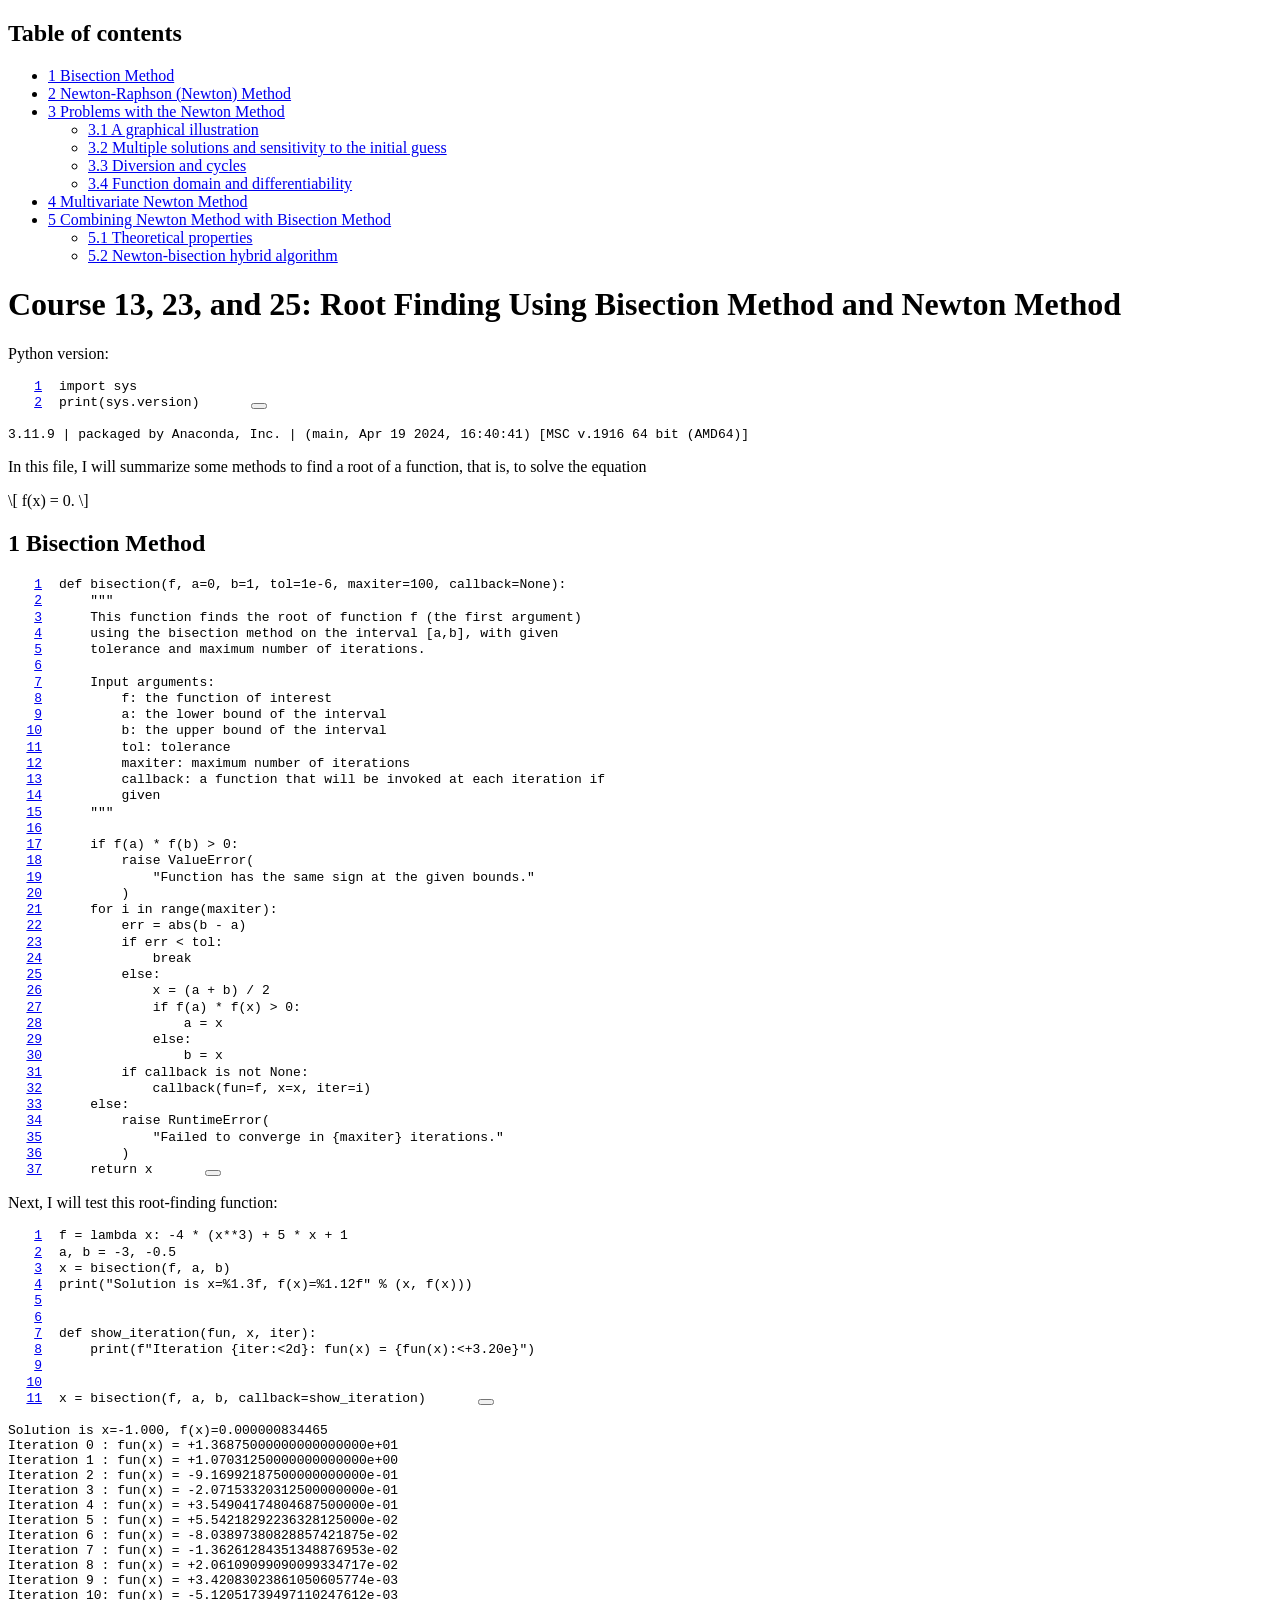
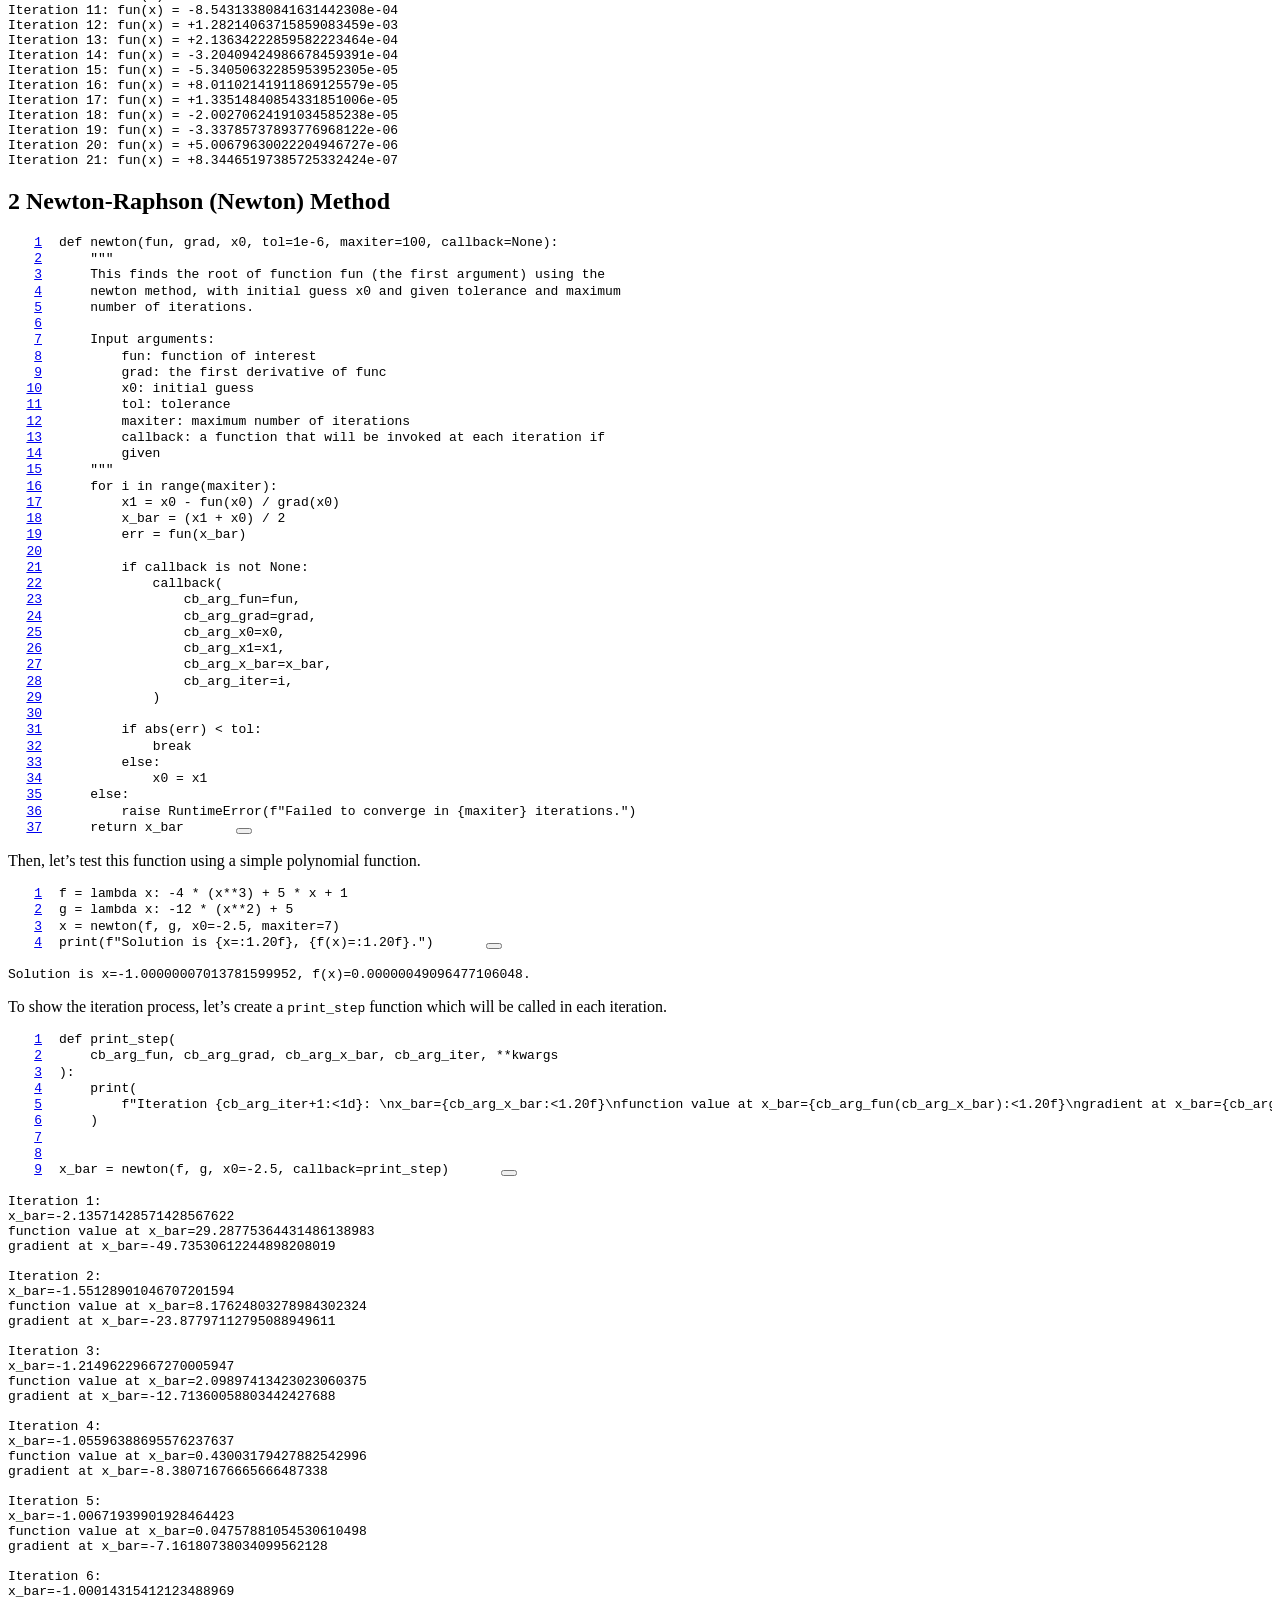
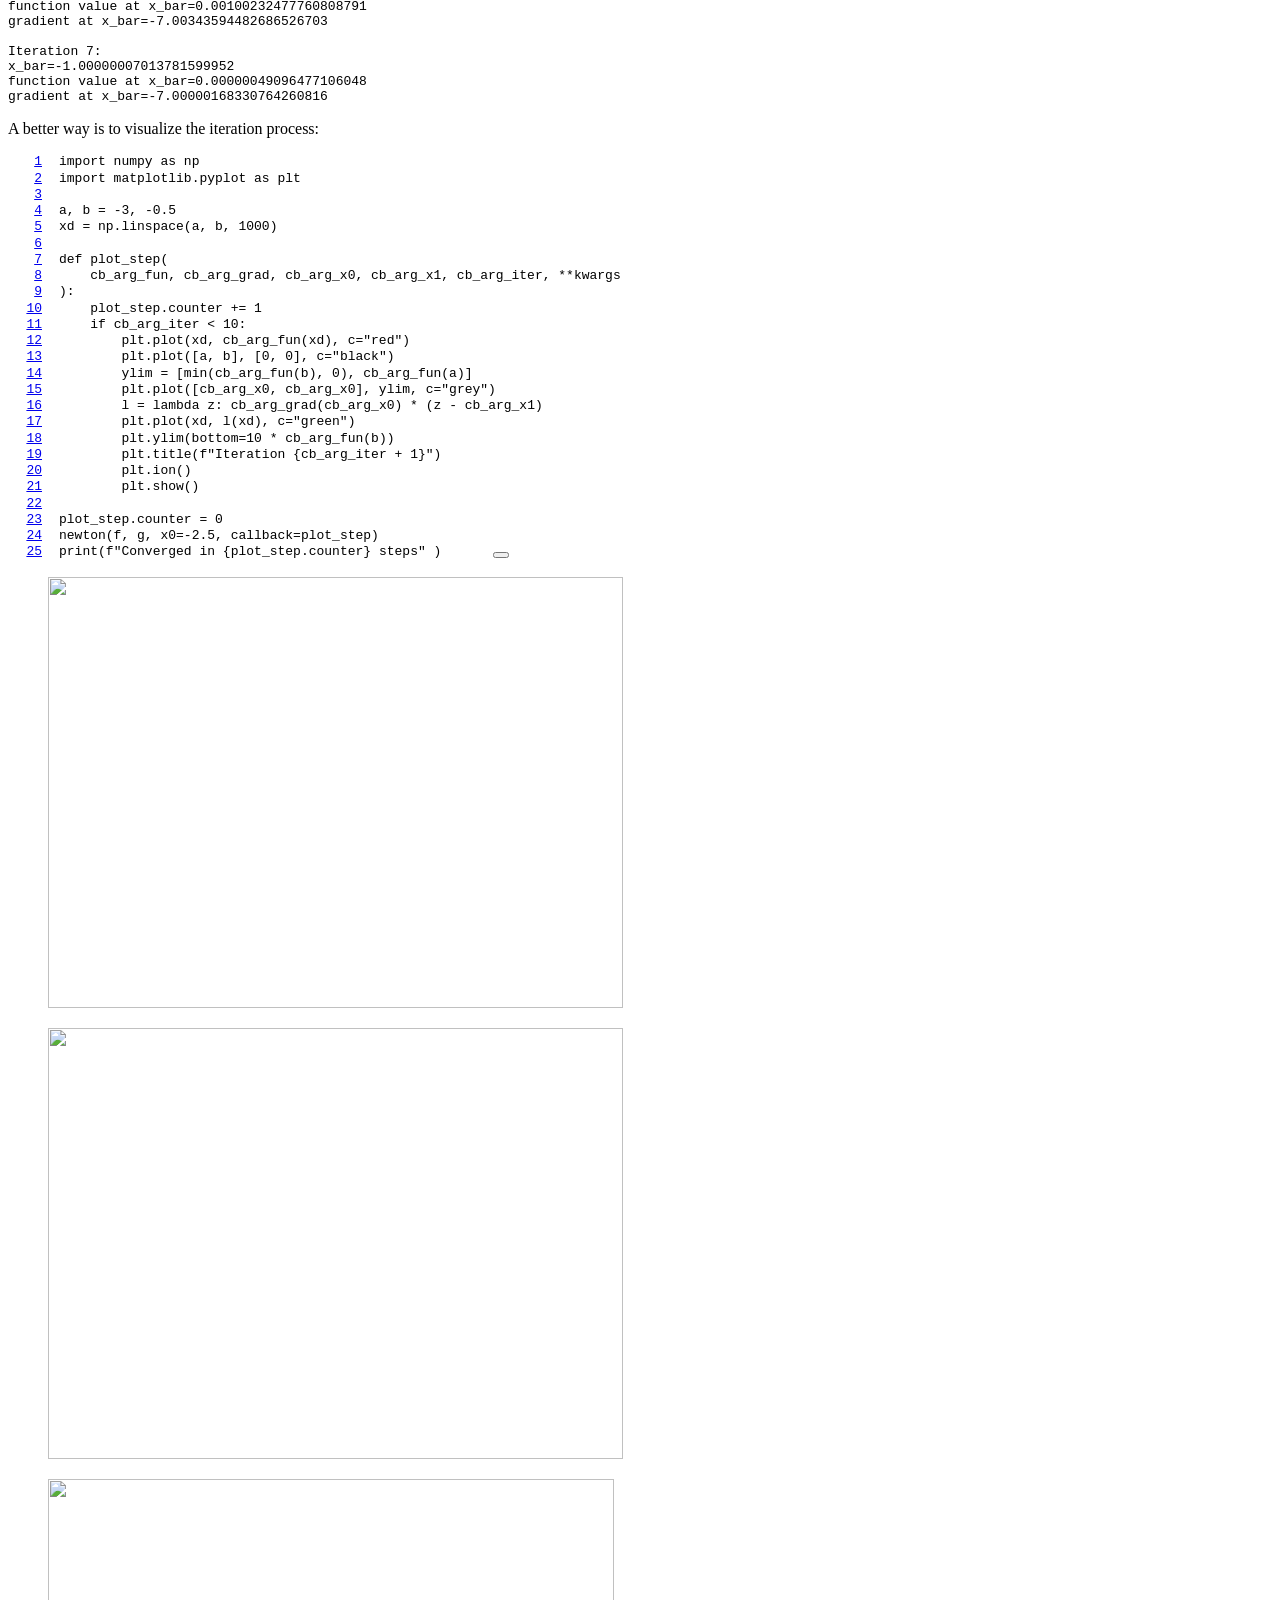
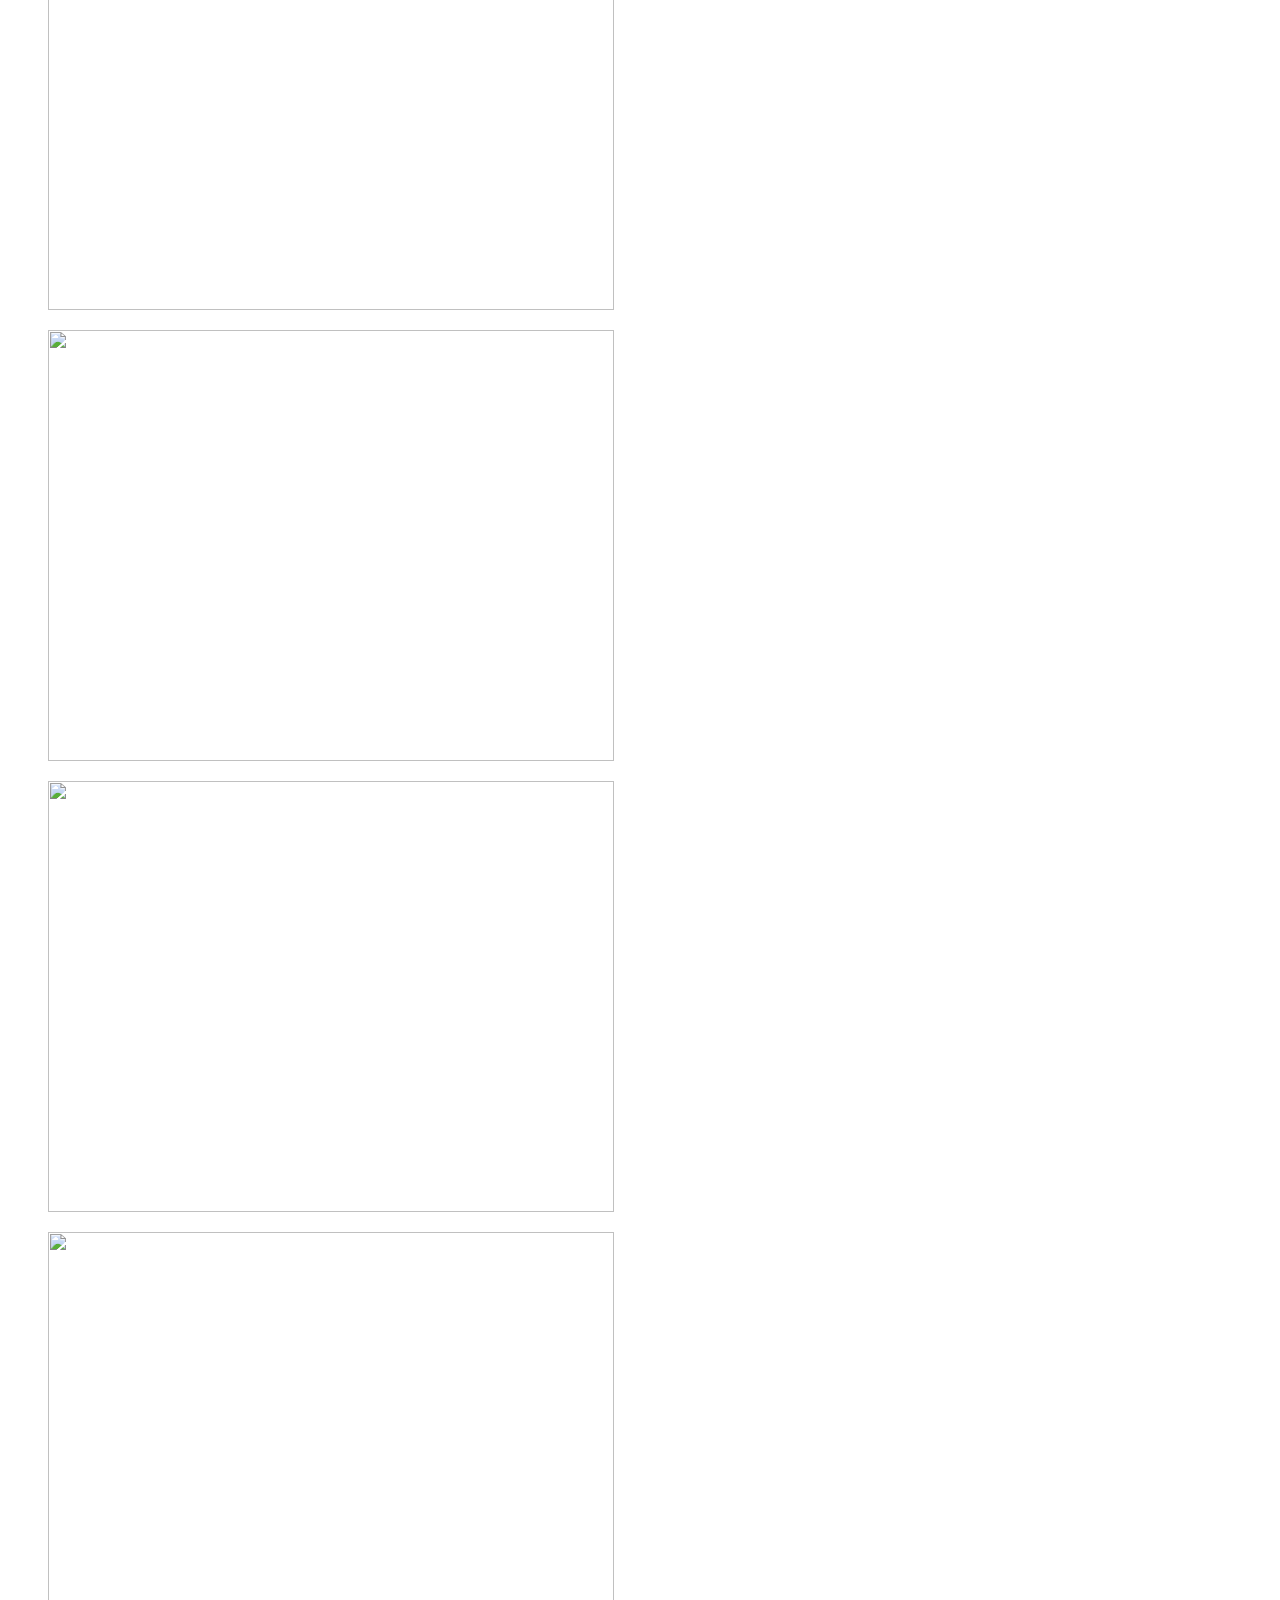
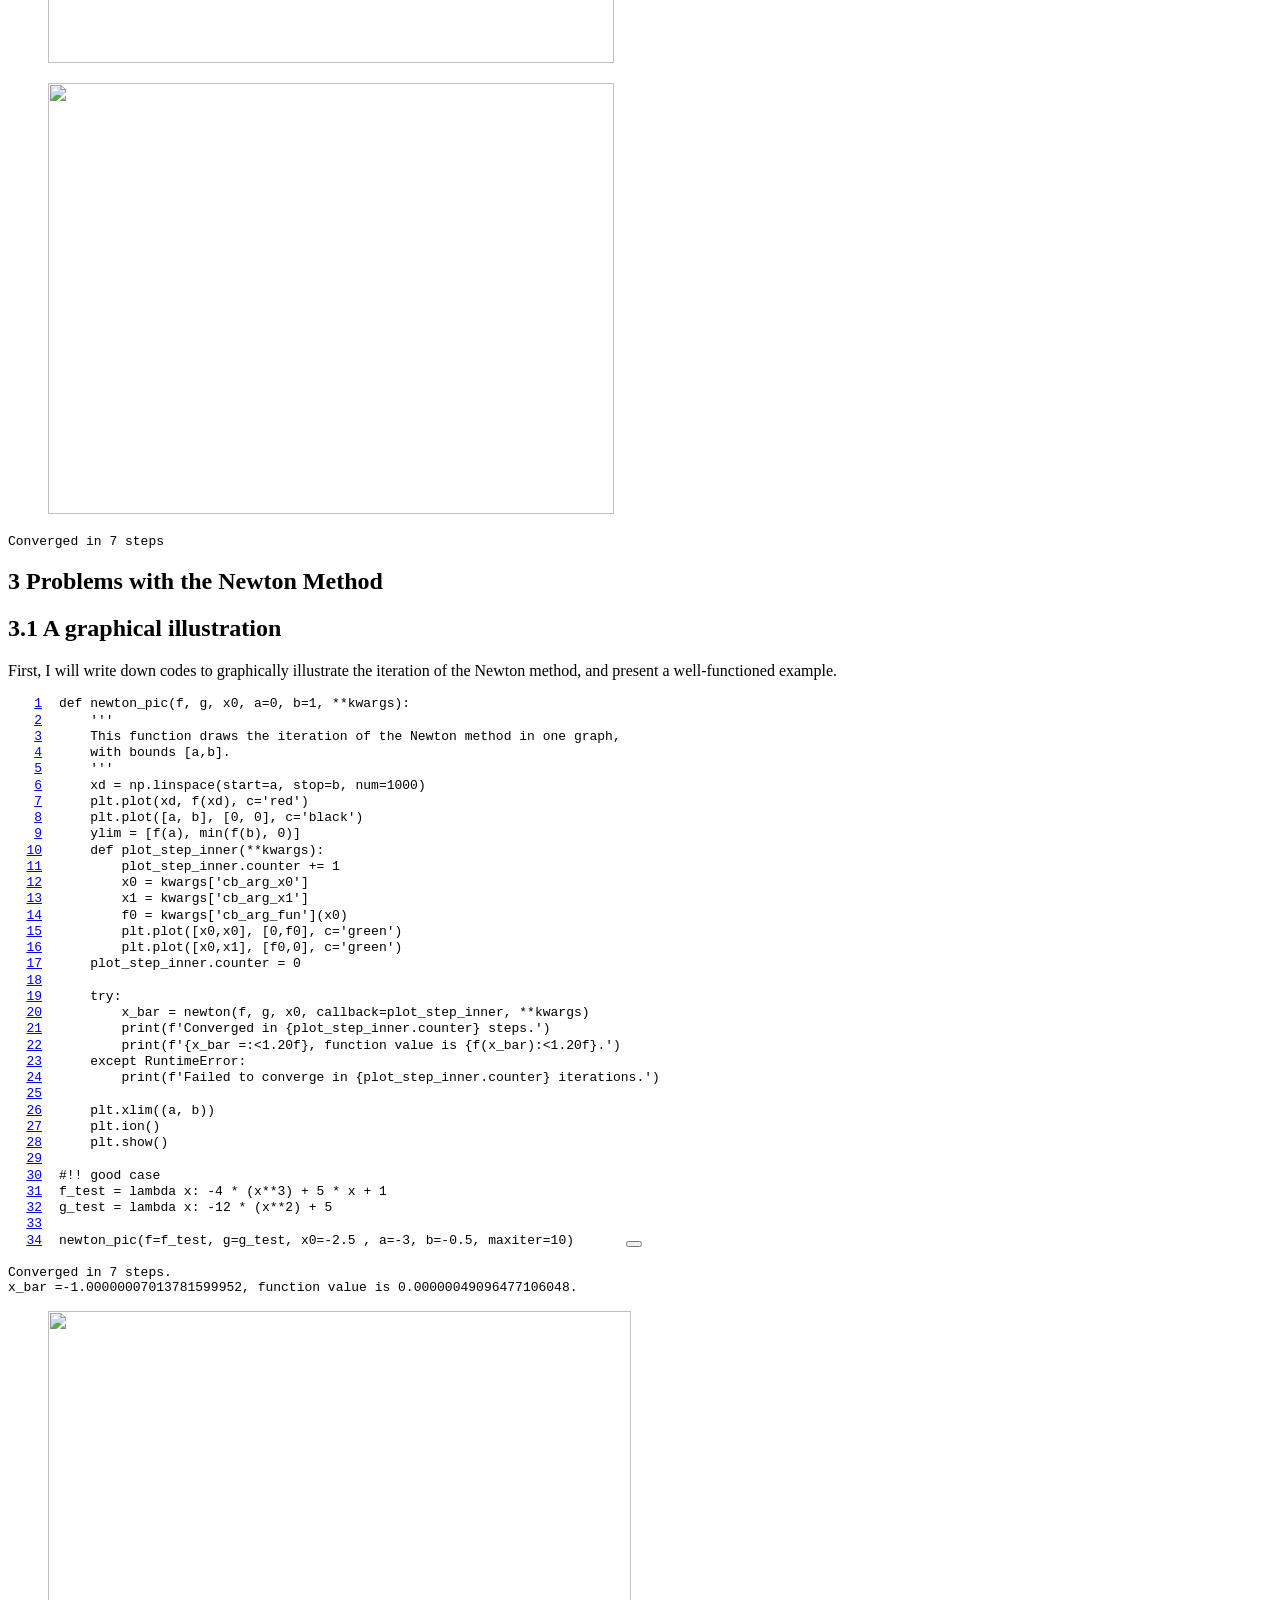
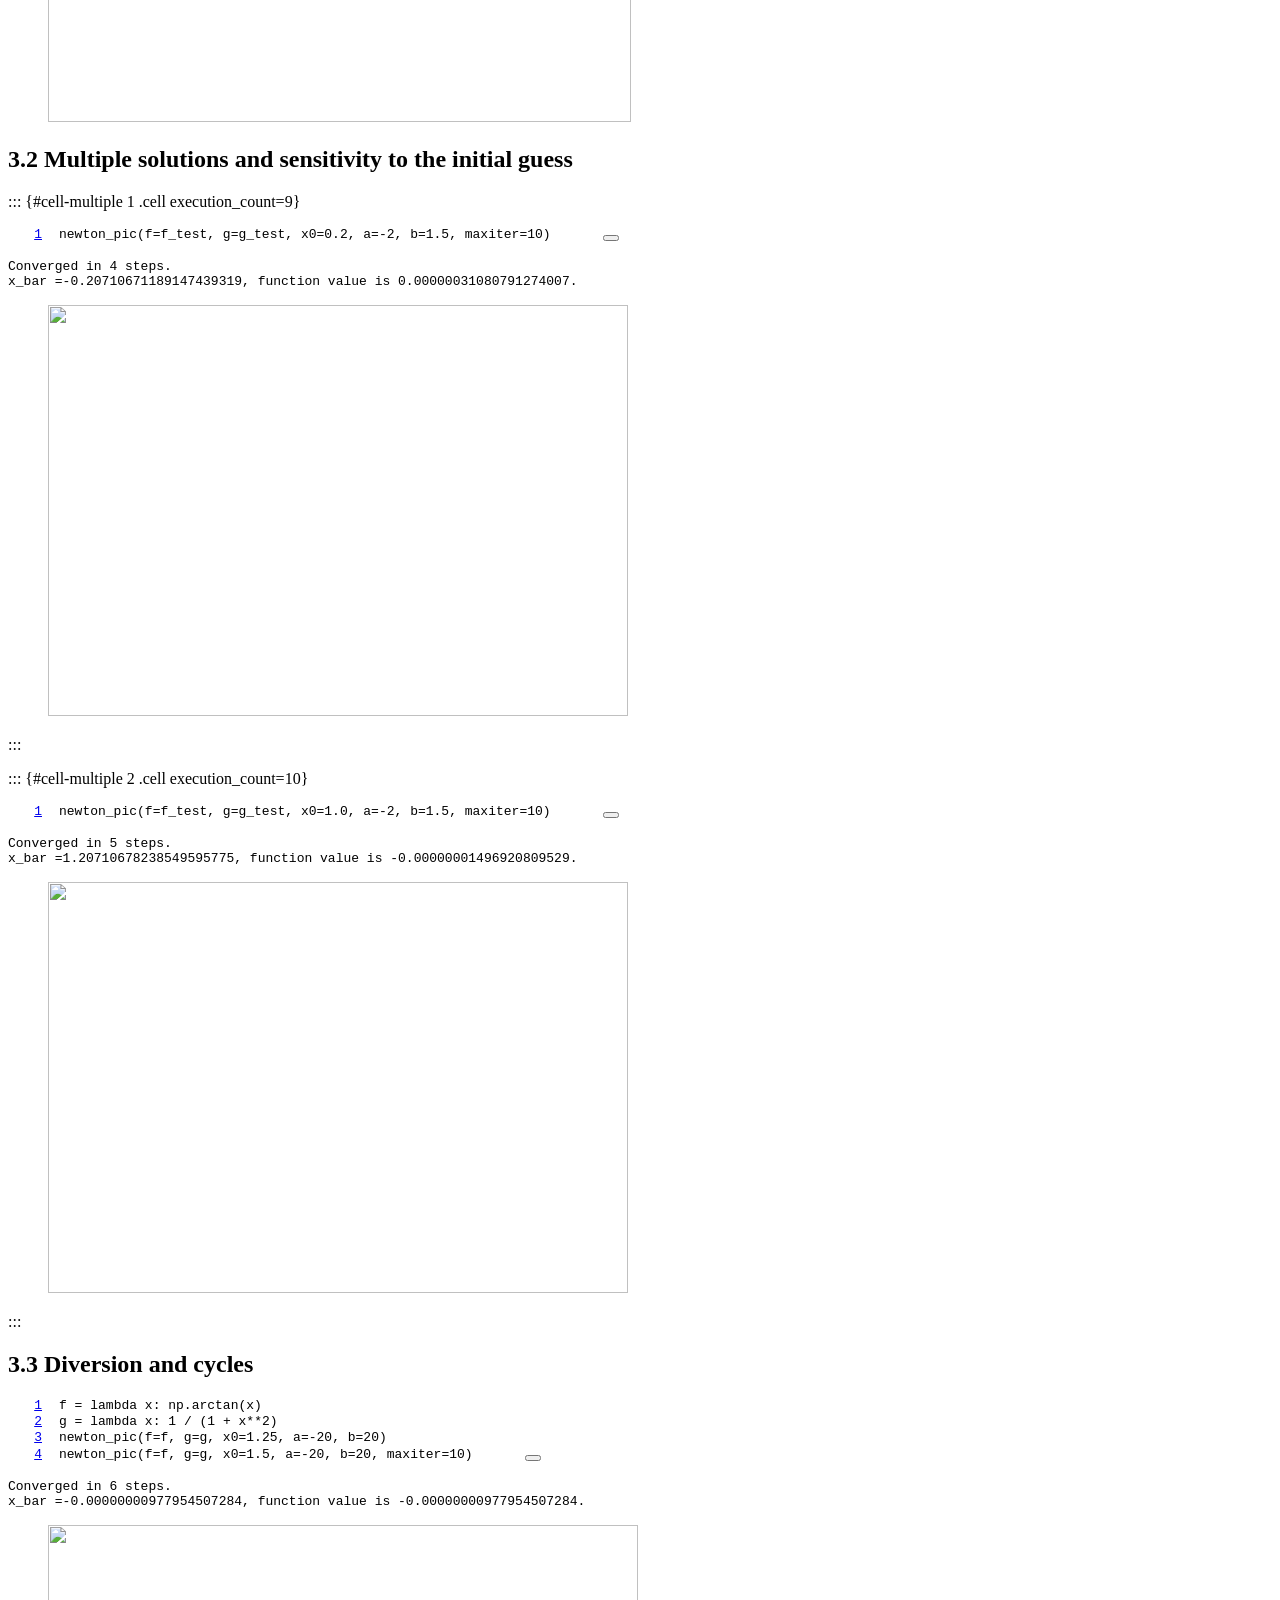
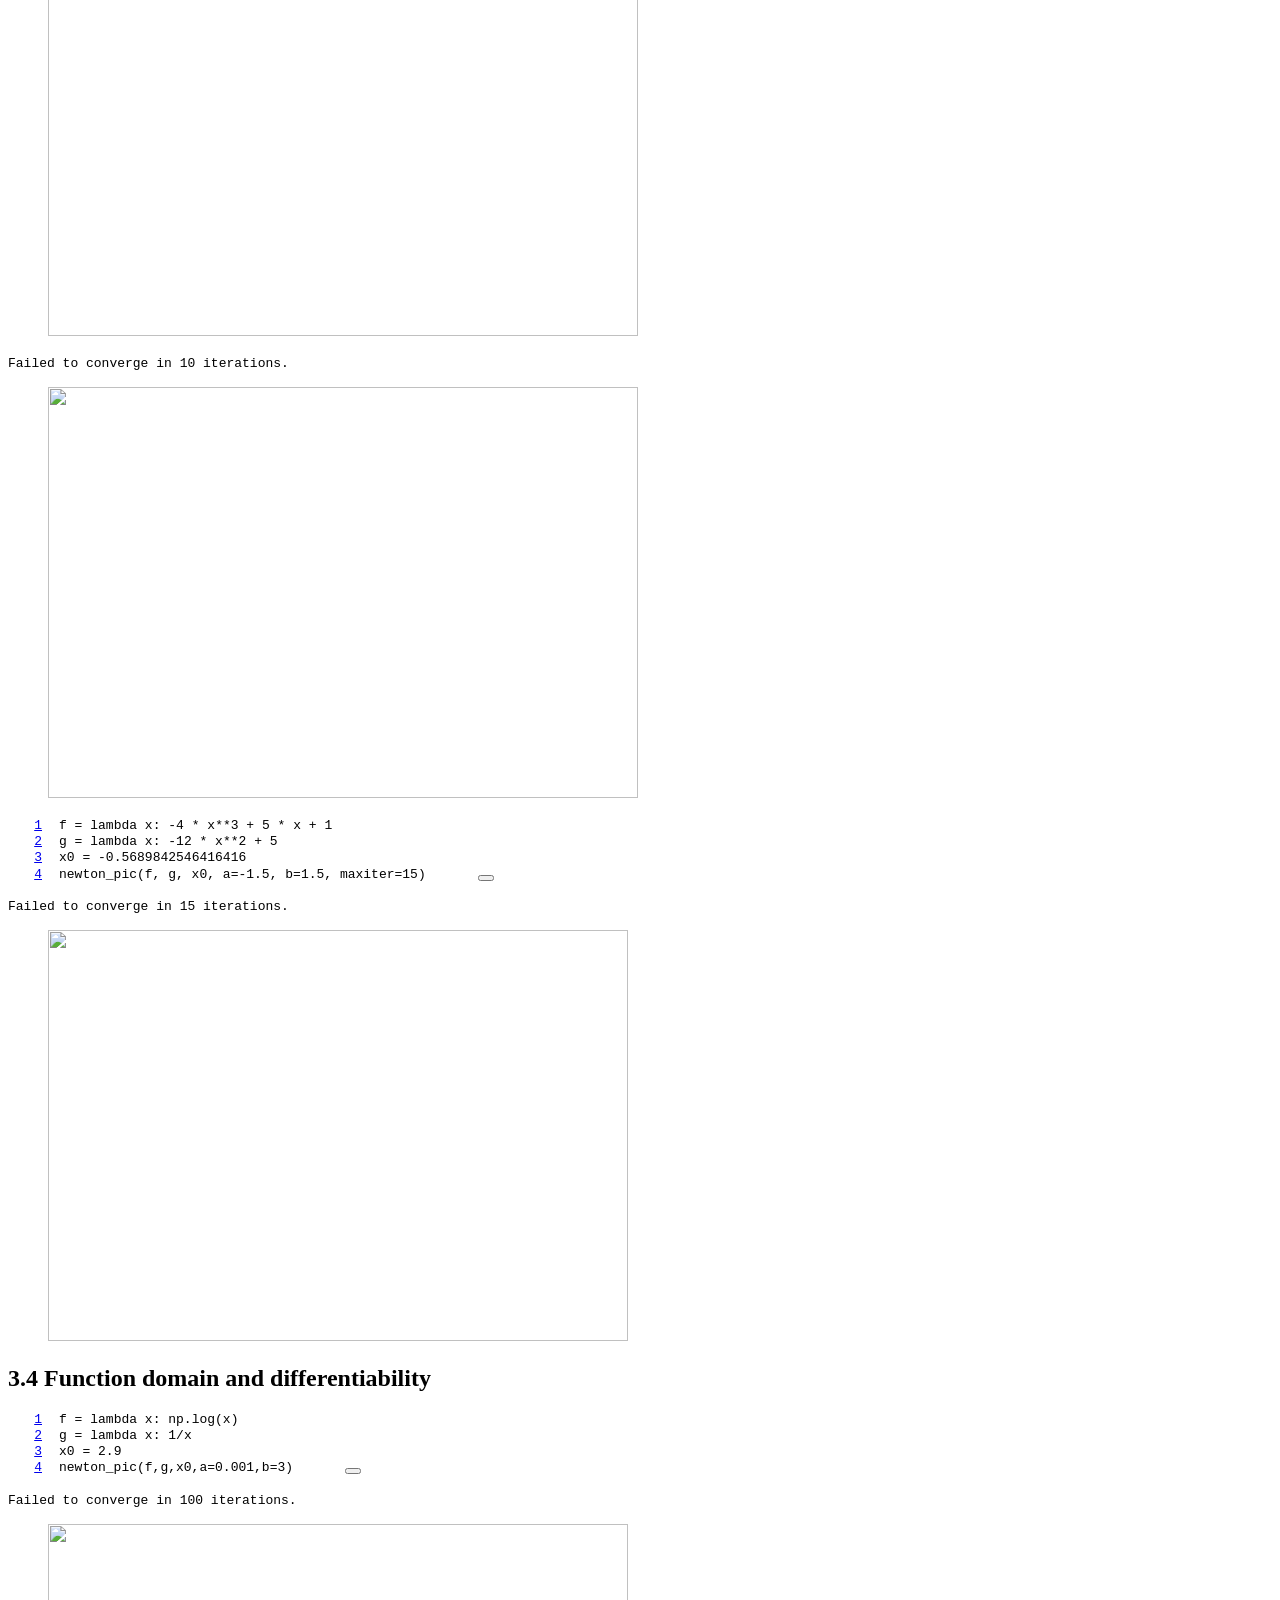
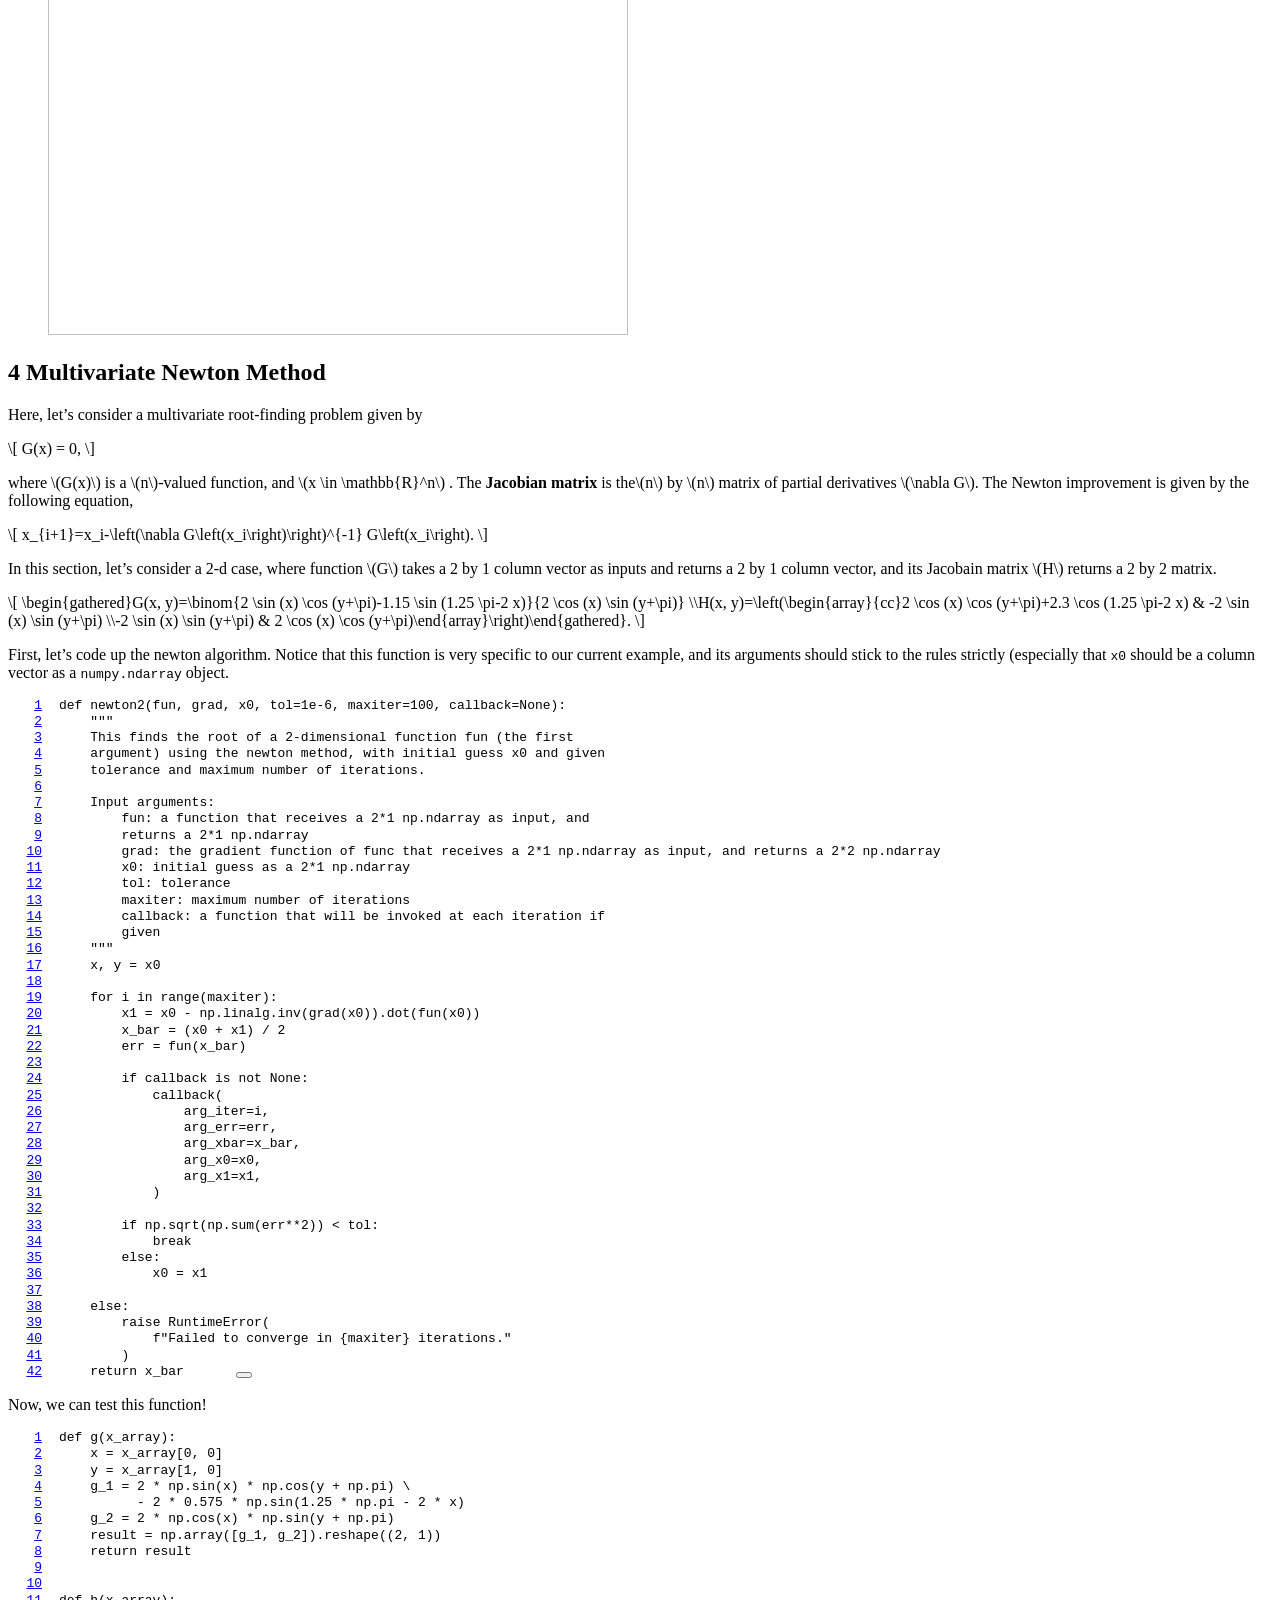
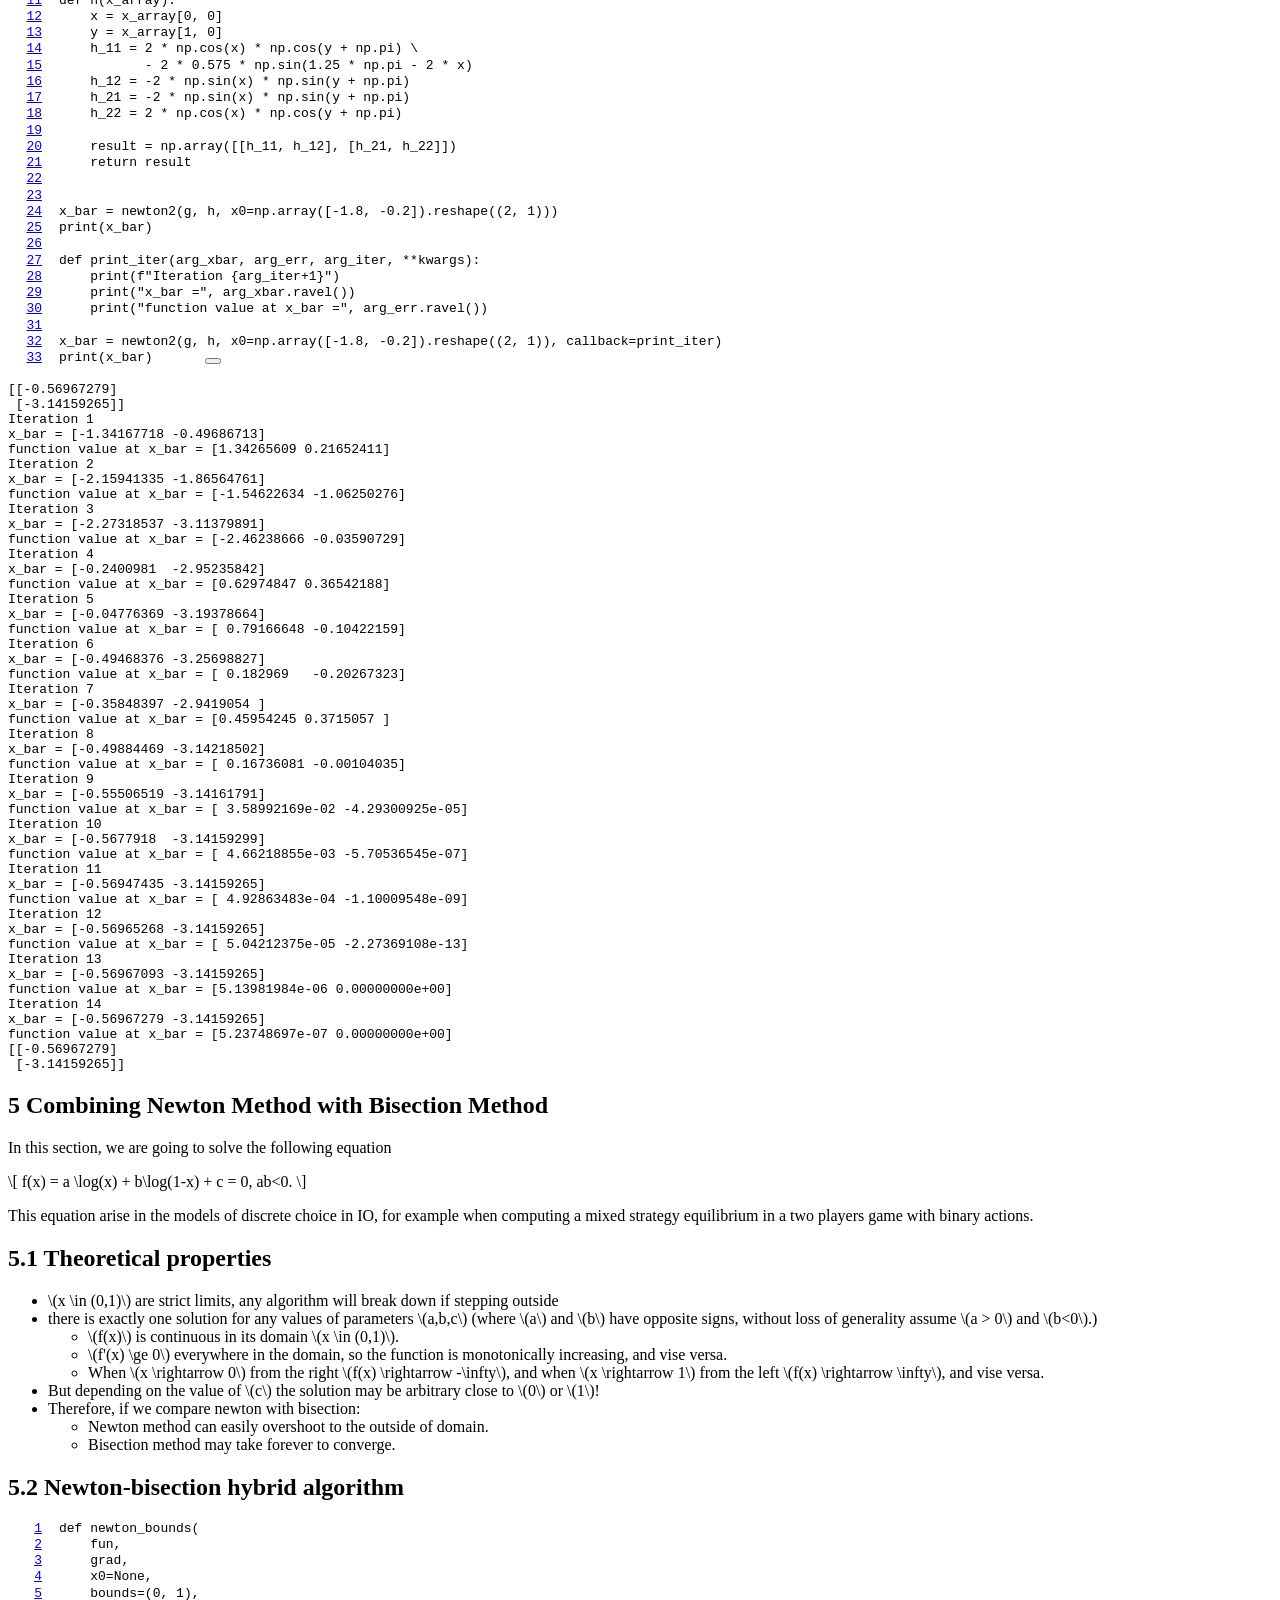
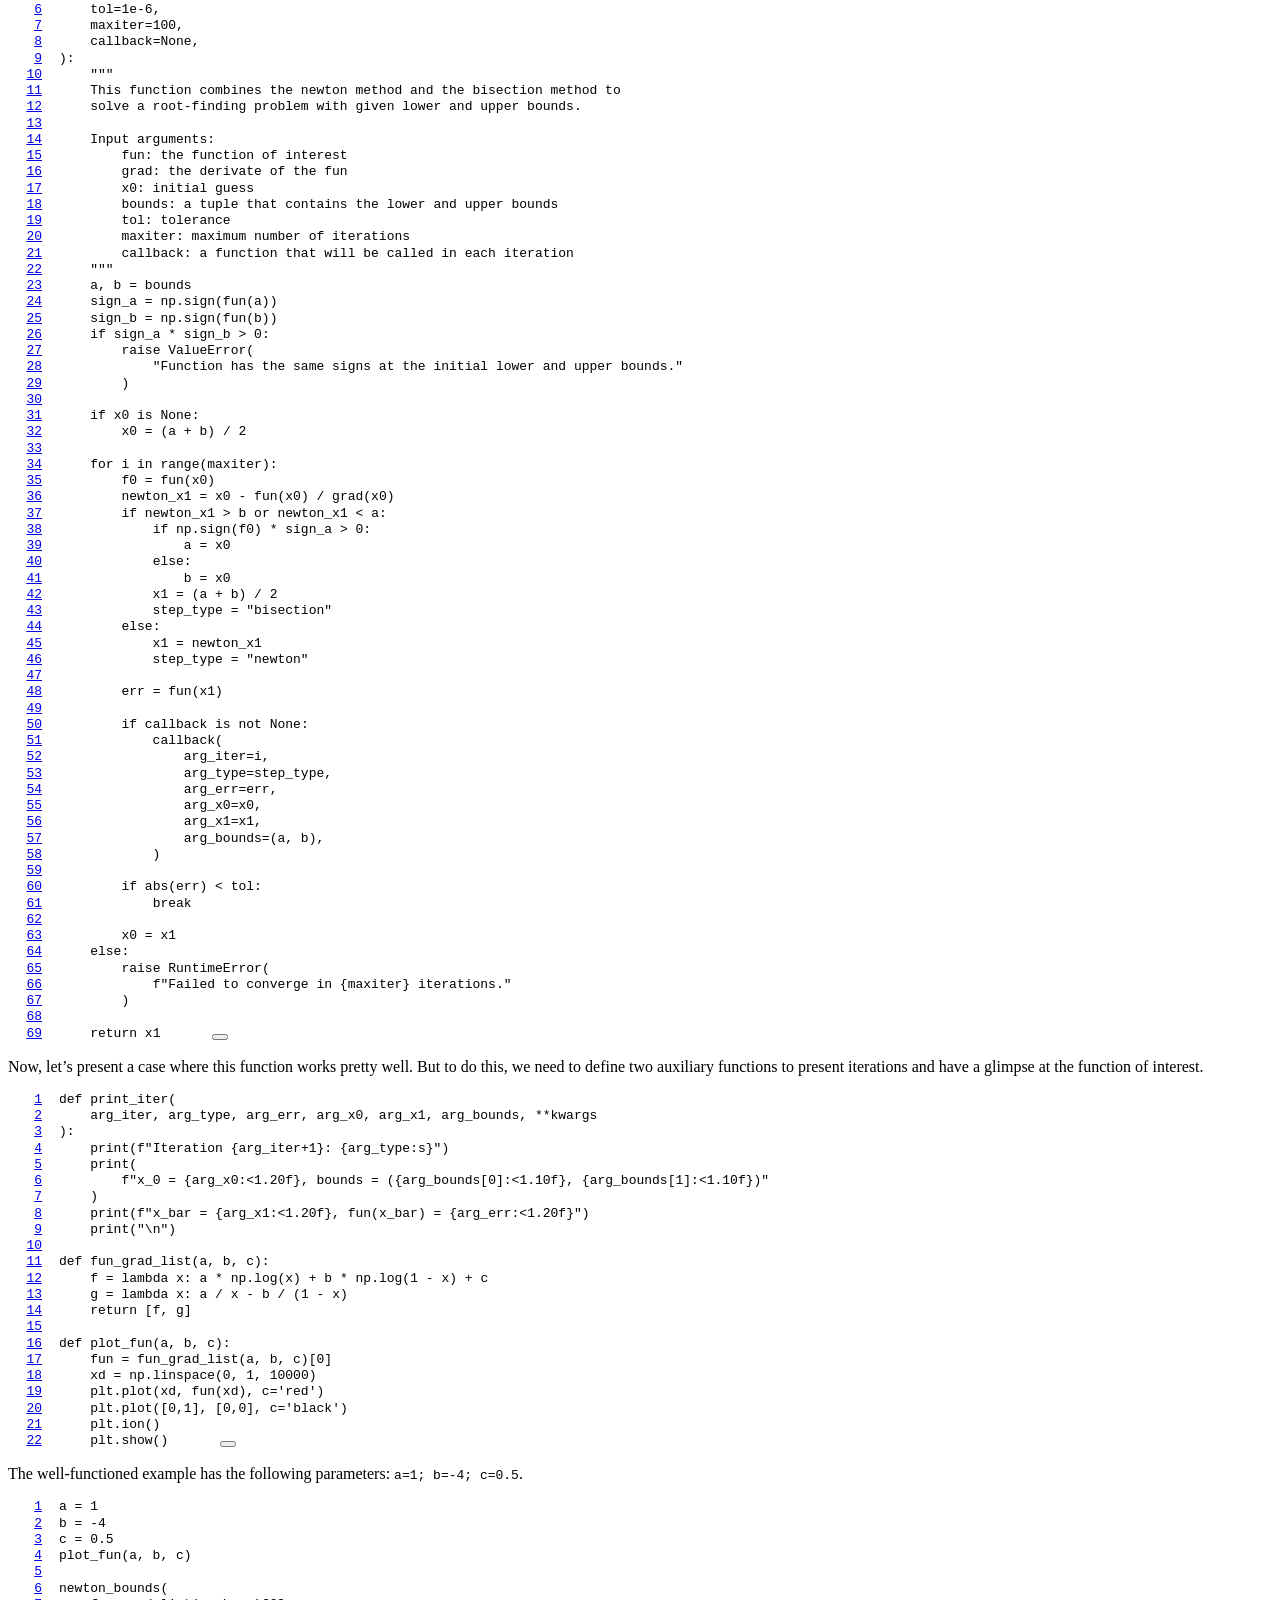
==== commit 91611541: "Course 13, 23, and 25: Bisection and Newton Method Compared with last commit, this version adds the " ====
--- a/Course13_RootFinding1.html
+++ b/Course13_RootFinding1.html
@@ -7,7 +7,7 @@
 <meta name="viewport" content="width=device-width, initial-scale=1.0, user-scalable=yes">
 
 
-<title>Course 13 and 23: Root Finding</title>
+<title>Course 13, 23, and 25: Root Finding Using Bisection Method and Newton Method</title>
 <style>
 code{white-space: pre-wrap;}
 span.smallcaps{font-variant: small-caps;}
@@ -118,6 +118,11 @@
   <li><a href="#function-domain-and-differentiability" id="toc-function-domain-and-differentiability" class="nav-link" data-scroll-target="#function-domain-and-differentiability"><span class="header-section-number">3.4</span> Function domain and differentiability</a></li>
   </ul></li>
   <li><a href="#multivariate-newton-method" id="toc-multivariate-newton-method" class="nav-link" data-scroll-target="#multivariate-newton-method"><span class="header-section-number">4</span> Multivariate Newton Method</a></li>
+  <li><a href="#combining-newton-method-with-bisection-method" id="toc-combining-newton-method-with-bisection-method" class="nav-link" data-scroll-target="#combining-newton-method-with-bisection-method"><span class="header-section-number">5</span> Combining Newton Method with Bisection Method</a>
+  <ul class="collapse">
+  <li><a href="#theoretical-properties" id="toc-theoretical-properties" class="nav-link" data-scroll-target="#theoretical-properties"><span class="header-section-number">5.1</span> Theoretical properties</a></li>
+  <li><a href="#newton-bisection-hybrid-algorithm" id="toc-newton-bisection-hybrid-algorithm" class="nav-link" data-scroll-target="#newton-bisection-hybrid-algorithm"><span class="header-section-number">5.2</span> Newton-bisection hybrid algorithm</a></li>
+  </ul></li>
   </ul>
 </nav>
 </div>
@@ -125,7 +130,7 @@
 
 <header id="title-block-header" class="quarto-title-block default">
 <div class="quarto-title">
-<h1 class="title">Course 13 and 23: Root Finding</h1>
+<h1 class="title">Course 13, 23, and 25: Root Finding Using Bisection Method and Newton Method</h1>
 </div>
 
 
@@ -556,14 +561,10 @@
 <div class="cell-output cell-output-stdout">
 <pre><code>Failed to converge in 100 iterations.</code></pre>
 </div>
-<div class="cell-output cell-output-stderr">
-<pre><code>C:\Users\wang\AppData\Local\Temp\ipykernel_12384\1714915964.py:1: RuntimeWarning: invalid value encountered in log
-  f = lambda x: np.log(x)</code></pre>
-</div>
 <div class="cell-output cell-output-display">
 <div>
 <figure class="figure">
-<p><img src="Course13_RootFinding1_files/figure-html/differentiability-output-3.png" id="differentiability" width="580" height="411" class="figure-img"></p>
+<p><img src="Course13_RootFinding1_files/figure-html/differentiability-output-2.png" id="differentiability" width="580" height="411" class="figure-img"></p>
 </figure>
 </div>
 </div>
@@ -586,84 +587,84 @@
 \]</span></p>
 <p>First, let’s code up the newton algorithm. Notice that this function is very specific to our current example, and its arguments should stick to the rules strictly (especially that <code>x0</code> should be a column vector as a <code>numpy.ndarray</code> object.</p>
 <div id="d-newton-method" class="cell" data-execution_count="14">
-<div class="sourceCode cell-code" id="cb27"><pre class="sourceCode numberSource python number-lines code-with-copy"><code class="sourceCode python"><span id="cb27-1"><a href="#cb27-1"></a><span class="kw">def</span> newton2(fun, grad, x0, tol<span class="op">=</span><span class="fl">1e-6</span>, maxiter<span class="op">=</span><span class="dv">100</span>, callback<span class="op">=</span><span class="va">None</span>):</span>
-<span id="cb27-2"><a href="#cb27-2"></a>    <span class="co">"""</span></span>
-<span id="cb27-3"><a href="#cb27-3"></a><span class="co">    This finds the root of a 2-dimensional function fun (the first</span></span>
-<span id="cb27-4"><a href="#cb27-4"></a><span class="co">    argument) using the newton method, with initial guess x0 and given</span></span>
-<span id="cb27-5"><a href="#cb27-5"></a><span class="co">    tolerance and maximum number of iterations.</span></span>
-<span id="cb27-6"><a href="#cb27-6"></a></span>
-<span id="cb27-7"><a href="#cb27-7"></a><span class="co">    Input arguments:</span></span>
-<span id="cb27-8"><a href="#cb27-8"></a><span class="co">        fun: a function that receives a 2*1 np.ndarray as input, and</span></span>
-<span id="cb27-9"><a href="#cb27-9"></a><span class="co">        returns a 2*1 np.ndarray</span></span>
-<span id="cb27-10"><a href="#cb27-10"></a><span class="co">        grad: the gradient function of func that receives a 2*1 np.ndarray as input, and returns a 2*2 np.ndarray</span></span>
-<span id="cb27-11"><a href="#cb27-11"></a><span class="co">        x0: initial guess as a 2*1 np.ndarray</span></span>
-<span id="cb27-12"><a href="#cb27-12"></a><span class="co">        tol: tolerance</span></span>
-<span id="cb27-13"><a href="#cb27-13"></a><span class="co">        maxiter: maximum number of iterations</span></span>
-<span id="cb27-14"><a href="#cb27-14"></a><span class="co">        callback: a function that will be invoked at each iteration if</span></span>
-<span id="cb27-15"><a href="#cb27-15"></a><span class="co">        given</span></span>
-<span id="cb27-16"><a href="#cb27-16"></a><span class="co">    """</span></span>
-<span id="cb27-17"><a href="#cb27-17"></a>    x, y <span class="op">=</span> x0</span>
-<span id="cb27-18"><a href="#cb27-18"></a></span>
-<span id="cb27-19"><a href="#cb27-19"></a>    <span class="cf">for</span> i <span class="kw">in</span> <span class="bu">range</span>(maxiter):</span>
-<span id="cb27-20"><a href="#cb27-20"></a>        x1 <span class="op">=</span> x0 <span class="op">-</span> np.linalg.inv(grad(x0)).dot(fun(x0))</span>
-<span id="cb27-21"><a href="#cb27-21"></a>        x_bar <span class="op">=</span> (x0 <span class="op">+</span> x1) <span class="op">/</span> <span class="dv">2</span></span>
-<span id="cb27-22"><a href="#cb27-22"></a>        err <span class="op">=</span> fun(x_bar)</span>
-<span id="cb27-23"><a href="#cb27-23"></a></span>
-<span id="cb27-24"><a href="#cb27-24"></a>        <span class="cf">if</span> callback <span class="kw">is</span> <span class="kw">not</span> <span class="va">None</span>:</span>
-<span id="cb27-25"><a href="#cb27-25"></a>            callback(</span>
-<span id="cb27-26"><a href="#cb27-26"></a>                arg_iter<span class="op">=</span>i,</span>
-<span id="cb27-27"><a href="#cb27-27"></a>                arg_err<span class="op">=</span>err,</span>
-<span id="cb27-28"><a href="#cb27-28"></a>                arg_xbar<span class="op">=</span>x_bar,</span>
-<span id="cb27-29"><a href="#cb27-29"></a>                arg_x0<span class="op">=</span>x0,</span>
-<span id="cb27-30"><a href="#cb27-30"></a>                arg_x1<span class="op">=</span>x1,</span>
-<span id="cb27-31"><a href="#cb27-31"></a>            )</span>
-<span id="cb27-32"><a href="#cb27-32"></a></span>
-<span id="cb27-33"><a href="#cb27-33"></a>        <span class="cf">if</span> np.sqrt(np.<span class="bu">sum</span>(err<span class="op">**</span><span class="dv">2</span>)) <span class="op">&lt;</span> tol:</span>
-<span id="cb27-34"><a href="#cb27-34"></a>            <span class="cf">break</span></span>
-<span id="cb27-35"><a href="#cb27-35"></a>        <span class="cf">else</span>:</span>
-<span id="cb27-36"><a href="#cb27-36"></a>            x0 <span class="op">=</span> x1</span>
-<span id="cb27-37"><a href="#cb27-37"></a></span>
-<span id="cb27-38"><a href="#cb27-38"></a>    <span class="cf">else</span>:</span>
-<span id="cb27-39"><a href="#cb27-39"></a>        <span class="cf">raise</span> <span class="pp">RuntimeError</span>(</span>
-<span id="cb27-40"><a href="#cb27-40"></a>            <span class="ss">f"Failed to converge in </span><span class="sc">{</span>maxiter<span class="sc">}</span><span class="ss"> iterations."</span></span>
-<span id="cb27-41"><a href="#cb27-41"></a>        )</span>
-<span id="cb27-42"><a href="#cb27-42"></a>    <span class="cf">return</span> x_bar</span></code><button title="Copy to Clipboard" class="code-copy-button"><i class="bi"></i></button></pre></div>
+<div class="sourceCode cell-code" id="cb26"><pre class="sourceCode numberSource python number-lines code-with-copy"><code class="sourceCode python"><span id="cb26-1"><a href="#cb26-1"></a><span class="kw">def</span> newton2(fun, grad, x0, tol<span class="op">=</span><span class="fl">1e-6</span>, maxiter<span class="op">=</span><span class="dv">100</span>, callback<span class="op">=</span><span class="va">None</span>):</span>
+<span id="cb26-2"><a href="#cb26-2"></a>    <span class="co">"""</span></span>
+<span id="cb26-3"><a href="#cb26-3"></a><span class="co">    This finds the root of a 2-dimensional function fun (the first</span></span>
+<span id="cb26-4"><a href="#cb26-4"></a><span class="co">    argument) using the newton method, with initial guess x0 and given</span></span>
+<span id="cb26-5"><a href="#cb26-5"></a><span class="co">    tolerance and maximum number of iterations.</span></span>
+<span id="cb26-6"><a href="#cb26-6"></a></span>
+<span id="cb26-7"><a href="#cb26-7"></a><span class="co">    Input arguments:</span></span>
+<span id="cb26-8"><a href="#cb26-8"></a><span class="co">        fun: a function that receives a 2*1 np.ndarray as input, and</span></span>
+<span id="cb26-9"><a href="#cb26-9"></a><span class="co">        returns a 2*1 np.ndarray</span></span>
+<span id="cb26-10"><a href="#cb26-10"></a><span class="co">        grad: the gradient function of func that receives a 2*1 np.ndarray as input, and returns a 2*2 np.ndarray</span></span>
+<span id="cb26-11"><a href="#cb26-11"></a><span class="co">        x0: initial guess as a 2*1 np.ndarray</span></span>
+<span id="cb26-12"><a href="#cb26-12"></a><span class="co">        tol: tolerance</span></span>
+<span id="cb26-13"><a href="#cb26-13"></a><span class="co">        maxiter: maximum number of iterations</span></span>
+<span id="cb26-14"><a href="#cb26-14"></a><span class="co">        callback: a function that will be invoked at each iteration if</span></span>
+<span id="cb26-15"><a href="#cb26-15"></a><span class="co">        given</span></span>
+<span id="cb26-16"><a href="#cb26-16"></a><span class="co">    """</span></span>
+<span id="cb26-17"><a href="#cb26-17"></a>    x, y <span class="op">=</span> x0</span>
+<span id="cb26-18"><a href="#cb26-18"></a></span>
+<span id="cb26-19"><a href="#cb26-19"></a>    <span class="cf">for</span> i <span class="kw">in</span> <span class="bu">range</span>(maxiter):</span>
+<span id="cb26-20"><a href="#cb26-20"></a>        x1 <span class="op">=</span> x0 <span class="op">-</span> np.linalg.inv(grad(x0)).dot(fun(x0))</span>
+<span id="cb26-21"><a href="#cb26-21"></a>        x_bar <span class="op">=</span> (x0 <span class="op">+</span> x1) <span class="op">/</span> <span class="dv">2</span></span>
+<span id="cb26-22"><a href="#cb26-22"></a>        err <span class="op">=</span> fun(x_bar)</span>
+<span id="cb26-23"><a href="#cb26-23"></a></span>
+<span id="cb26-24"><a href="#cb26-24"></a>        <span class="cf">if</span> callback <span class="kw">is</span> <span class="kw">not</span> <span class="va">None</span>:</span>
+<span id="cb26-25"><a href="#cb26-25"></a>            callback(</span>
+<span id="cb26-26"><a href="#cb26-26"></a>                arg_iter<span class="op">=</span>i,</span>
+<span id="cb26-27"><a href="#cb26-27"></a>                arg_err<span class="op">=</span>err,</span>
+<span id="cb26-28"><a href="#cb26-28"></a>                arg_xbar<span class="op">=</span>x_bar,</span>
+<span id="cb26-29"><a href="#cb26-29"></a>                arg_x0<span class="op">=</span>x0,</span>
+<span id="cb26-30"><a href="#cb26-30"></a>                arg_x1<span class="op">=</span>x1,</span>
+<span id="cb26-31"><a href="#cb26-31"></a>            )</span>
+<span id="cb26-32"><a href="#cb26-32"></a></span>
+<span id="cb26-33"><a href="#cb26-33"></a>        <span class="cf">if</span> np.sqrt(np.<span class="bu">sum</span>(err<span class="op">**</span><span class="dv">2</span>)) <span class="op">&lt;</span> tol:</span>
+<span id="cb26-34"><a href="#cb26-34"></a>            <span class="cf">break</span></span>
+<span id="cb26-35"><a href="#cb26-35"></a>        <span class="cf">else</span>:</span>
+<span id="cb26-36"><a href="#cb26-36"></a>            x0 <span class="op">=</span> x1</span>
+<span id="cb26-37"><a href="#cb26-37"></a></span>
+<span id="cb26-38"><a href="#cb26-38"></a>    <span class="cf">else</span>:</span>
+<span id="cb26-39"><a href="#cb26-39"></a>        <span class="cf">raise</span> <span class="pp">RuntimeError</span>(</span>
+<span id="cb26-40"><a href="#cb26-40"></a>            <span class="ss">f"Failed to converge in </span><span class="sc">{</span>maxiter<span class="sc">}</span><span class="ss"> iterations."</span></span>
+<span id="cb26-41"><a href="#cb26-41"></a>        )</span>
+<span id="cb26-42"><a href="#cb26-42"></a>    <span class="cf">return</span> x_bar</span></code><button title="Copy to Clipboard" class="code-copy-button"><i class="bi"></i></button></pre></div>
 </div>
 <p>Now, we can test this function!</p>
 <div id="test-2-d-newton" class="cell" data-execution_count="15">
-<div class="sourceCode cell-code" id="cb28"><pre class="sourceCode numberSource python number-lines code-with-copy"><code class="sourceCode python"><span id="cb28-1"><a href="#cb28-1"></a><span class="kw">def</span> g(x_array):</span>
-<span id="cb28-2"><a href="#cb28-2"></a>    x <span class="op">=</span> x_array[<span class="dv">0</span>, <span class="dv">0</span>]</span>
-<span id="cb28-3"><a href="#cb28-3"></a>    y <span class="op">=</span> x_array[<span class="dv">1</span>, <span class="dv">0</span>]</span>
-<span id="cb28-4"><a href="#cb28-4"></a>    g_1 <span class="op">=</span> <span class="dv">2</span> <span class="op">*</span> np.sin(x) <span class="op">*</span> np.cos(y <span class="op">+</span> np.pi) <span class="op">\</span></span>
-<span id="cb28-5"><a href="#cb28-5"></a>          <span class="op">-</span> <span class="dv">2</span> <span class="op">*</span> <span class="fl">0.575</span> <span class="op">*</span> np.sin(<span class="fl">1.25</span> <span class="op">*</span> np.pi <span class="op">-</span> <span class="dv">2</span> <span class="op">*</span> x)</span>
-<span id="cb28-6"><a href="#cb28-6"></a>    g_2 <span class="op">=</span> <span class="dv">2</span> <span class="op">*</span> np.cos(x) <span class="op">*</span> np.sin(y <span class="op">+</span> np.pi)</span>
-<span id="cb28-7"><a href="#cb28-7"></a>    result <span class="op">=</span> np.array([g_1, g_2]).reshape((<span class="dv">2</span>, <span class="dv">1</span>))</span>
-<span id="cb28-8"><a href="#cb28-8"></a>    <span class="cf">return</span> result</span>
-<span id="cb28-9"><a href="#cb28-9"></a></span>
-<span id="cb28-10"><a href="#cb28-10"></a></span>
-<span id="cb28-11"><a href="#cb28-11"></a><span class="kw">def</span> h(x_array):</span>
-<span id="cb28-12"><a href="#cb28-12"></a>    x <span class="op">=</span> x_array[<span class="dv">0</span>, <span class="dv">0</span>]</span>
-<span id="cb28-13"><a href="#cb28-13"></a>    y <span class="op">=</span> x_array[<span class="dv">1</span>, <span class="dv">0</span>]</span>
-<span id="cb28-14"><a href="#cb28-14"></a>    h_11 <span class="op">=</span> <span class="dv">2</span> <span class="op">*</span> np.cos(x) <span class="op">*</span> np.cos(y <span class="op">+</span> np.pi) <span class="op">\</span></span>
-<span id="cb28-15"><a href="#cb28-15"></a>           <span class="op">-</span> <span class="dv">2</span> <span class="op">*</span> <span class="fl">0.575</span> <span class="op">*</span> np.sin(<span class="fl">1.25</span> <span class="op">*</span> np.pi <span class="op">-</span> <span class="dv">2</span> <span class="op">*</span> x)</span>
-<span id="cb28-16"><a href="#cb28-16"></a>    h_12 <span class="op">=</span> <span class="op">-</span><span class="dv">2</span> <span class="op">*</span> np.sin(x) <span class="op">*</span> np.sin(y <span class="op">+</span> np.pi)</span>
-<span id="cb28-17"><a href="#cb28-17"></a>    h_21 <span class="op">=</span> <span class="op">-</span><span class="dv">2</span> <span class="op">*</span> np.sin(x) <span class="op">*</span> np.sin(y <span class="op">+</span> np.pi)</span>
-<span id="cb28-18"><a href="#cb28-18"></a>    h_22 <span class="op">=</span> <span class="dv">2</span> <span class="op">*</span> np.cos(x) <span class="op">*</span> np.cos(y <span class="op">+</span> np.pi)</span>
-<span id="cb28-19"><a href="#cb28-19"></a></span>
-<span id="cb28-20"><a href="#cb28-20"></a>    result <span class="op">=</span> np.array([[h_11, h_12], [h_21, h_22]])</span>
-<span id="cb28-21"><a href="#cb28-21"></a>    <span class="cf">return</span> result</span>
-<span id="cb28-22"><a href="#cb28-22"></a></span>
-<span id="cb28-23"><a href="#cb28-23"></a></span>
-<span id="cb28-24"><a href="#cb28-24"></a>x_bar <span class="op">=</span> newton2(g, h, x0<span class="op">=</span>np.array([<span class="op">-</span><span class="fl">1.8</span>, <span class="op">-</span><span class="fl">0.2</span>]).reshape((<span class="dv">2</span>, <span class="dv">1</span>)))</span>
-<span id="cb28-25"><a href="#cb28-25"></a><span class="bu">print</span>(x_bar)</span>
-<span id="cb28-26"><a href="#cb28-26"></a></span>
-<span id="cb28-27"><a href="#cb28-27"></a><span class="kw">def</span> print_iter(arg_xbar, arg_err, arg_iter, <span class="op">**</span>kwargs):</span>
-<span id="cb28-28"><a href="#cb28-28"></a>    <span class="bu">print</span>(<span class="ss">f"Iteration </span><span class="sc">{</span>arg_iter<span class="op">+</span><span class="dv">1</span><span class="sc">}</span><span class="ss">"</span>)</span>
-<span id="cb28-29"><a href="#cb28-29"></a>    <span class="bu">print</span>(<span class="st">"x_bar ="</span>, arg_xbar.ravel())</span>
-<span id="cb28-30"><a href="#cb28-30"></a>    <span class="bu">print</span>(<span class="st">"function value at x_bar ="</span>, arg_err.ravel())</span>
-<span id="cb28-31"><a href="#cb28-31"></a></span>
-<span id="cb28-32"><a href="#cb28-32"></a>x_bar <span class="op">=</span> newton2(g, h, x0<span class="op">=</span>np.array([<span class="op">-</span><span class="fl">1.8</span>, <span class="op">-</span><span class="fl">0.2</span>]).reshape((<span class="dv">2</span>, <span class="dv">1</span>)), callback<span class="op">=</span>print_iter)</span>
-<span id="cb28-33"><a href="#cb28-33"></a><span class="bu">print</span>(x_bar)</span></code><button title="Copy to Clipboard" class="code-copy-button"><i class="bi"></i></button></pre></div>
+<div class="sourceCode cell-code" id="cb27"><pre class="sourceCode numberSource python number-lines code-with-copy"><code class="sourceCode python"><span id="cb27-1"><a href="#cb27-1"></a><span class="kw">def</span> g(x_array):</span>
+<span id="cb27-2"><a href="#cb27-2"></a>    x <span class="op">=</span> x_array[<span class="dv">0</span>, <span class="dv">0</span>]</span>
+<span id="cb27-3"><a href="#cb27-3"></a>    y <span class="op">=</span> x_array[<span class="dv">1</span>, <span class="dv">0</span>]</span>
+<span id="cb27-4"><a href="#cb27-4"></a>    g_1 <span class="op">=</span> <span class="dv">2</span> <span class="op">*</span> np.sin(x) <span class="op">*</span> np.cos(y <span class="op">+</span> np.pi) <span class="op">\</span></span>
+<span id="cb27-5"><a href="#cb27-5"></a>          <span class="op">-</span> <span class="dv">2</span> <span class="op">*</span> <span class="fl">0.575</span> <span class="op">*</span> np.sin(<span class="fl">1.25</span> <span class="op">*</span> np.pi <span class="op">-</span> <span class="dv">2</span> <span class="op">*</span> x)</span>
+<span id="cb27-6"><a href="#cb27-6"></a>    g_2 <span class="op">=</span> <span class="dv">2</span> <span class="op">*</span> np.cos(x) <span class="op">*</span> np.sin(y <span class="op">+</span> np.pi)</span>
+<span id="cb27-7"><a href="#cb27-7"></a>    result <span class="op">=</span> np.array([g_1, g_2]).reshape((<span class="dv">2</span>, <span class="dv">1</span>))</span>
+<span id="cb27-8"><a href="#cb27-8"></a>    <span class="cf">return</span> result</span>
+<span id="cb27-9"><a href="#cb27-9"></a></span>
+<span id="cb27-10"><a href="#cb27-10"></a></span>
+<span id="cb27-11"><a href="#cb27-11"></a><span class="kw">def</span> h(x_array):</span>
+<span id="cb27-12"><a href="#cb27-12"></a>    x <span class="op">=</span> x_array[<span class="dv">0</span>, <span class="dv">0</span>]</span>
+<span id="cb27-13"><a href="#cb27-13"></a>    y <span class="op">=</span> x_array[<span class="dv">1</span>, <span class="dv">0</span>]</span>
+<span id="cb27-14"><a href="#cb27-14"></a>    h_11 <span class="op">=</span> <span class="dv">2</span> <span class="op">*</span> np.cos(x) <span class="op">*</span> np.cos(y <span class="op">+</span> np.pi) <span class="op">\</span></span>
+<span id="cb27-15"><a href="#cb27-15"></a>           <span class="op">-</span> <span class="dv">2</span> <span class="op">*</span> <span class="fl">0.575</span> <span class="op">*</span> np.sin(<span class="fl">1.25</span> <span class="op">*</span> np.pi <span class="op">-</span> <span class="dv">2</span> <span class="op">*</span> x)</span>
+<span id="cb27-16"><a href="#cb27-16"></a>    h_12 <span class="op">=</span> <span class="op">-</span><span class="dv">2</span> <span class="op">*</span> np.sin(x) <span class="op">*</span> np.sin(y <span class="op">+</span> np.pi)</span>
+<span id="cb27-17"><a href="#cb27-17"></a>    h_21 <span class="op">=</span> <span class="op">-</span><span class="dv">2</span> <span class="op">*</span> np.sin(x) <span class="op">*</span> np.sin(y <span class="op">+</span> np.pi)</span>
+<span id="cb27-18"><a href="#cb27-18"></a>    h_22 <span class="op">=</span> <span class="dv">2</span> <span class="op">*</span> np.cos(x) <span class="op">*</span> np.cos(y <span class="op">+</span> np.pi)</span>
+<span id="cb27-19"><a href="#cb27-19"></a></span>
+<span id="cb27-20"><a href="#cb27-20"></a>    result <span class="op">=</span> np.array([[h_11, h_12], [h_21, h_22]])</span>
+<span id="cb27-21"><a href="#cb27-21"></a>    <span class="cf">return</span> result</span>
+<span id="cb27-22"><a href="#cb27-22"></a></span>
+<span id="cb27-23"><a href="#cb27-23"></a></span>
+<span id="cb27-24"><a href="#cb27-24"></a>x_bar <span class="op">=</span> newton2(g, h, x0<span class="op">=</span>np.array([<span class="op">-</span><span class="fl">1.8</span>, <span class="op">-</span><span class="fl">0.2</span>]).reshape((<span class="dv">2</span>, <span class="dv">1</span>)))</span>
+<span id="cb27-25"><a href="#cb27-25"></a><span class="bu">print</span>(x_bar)</span>
+<span id="cb27-26"><a href="#cb27-26"></a></span>
+<span id="cb27-27"><a href="#cb27-27"></a><span class="kw">def</span> print_iter(arg_xbar, arg_err, arg_iter, <span class="op">**</span>kwargs):</span>
+<span id="cb27-28"><a href="#cb27-28"></a>    <span class="bu">print</span>(<span class="ss">f"Iteration </span><span class="sc">{</span>arg_iter<span class="op">+</span><span class="dv">1</span><span class="sc">}</span><span class="ss">"</span>)</span>
+<span id="cb27-29"><a href="#cb27-29"></a>    <span class="bu">print</span>(<span class="st">"x_bar ="</span>, arg_xbar.ravel())</span>
+<span id="cb27-30"><a href="#cb27-30"></a>    <span class="bu">print</span>(<span class="st">"function value at x_bar ="</span>, arg_err.ravel())</span>
+<span id="cb27-31"><a href="#cb27-31"></a></span>
+<span id="cb27-32"><a href="#cb27-32"></a>x_bar <span class="op">=</span> newton2(g, h, x0<span class="op">=</span>np.array([<span class="op">-</span><span class="fl">1.8</span>, <span class="op">-</span><span class="fl">0.2</span>]).reshape((<span class="dv">2</span>, <span class="dv">1</span>)), callback<span class="op">=</span>print_iter)</span>
+<span id="cb27-33"><a href="#cb27-33"></a><span class="bu">print</span>(x_bar)</span></code><button title="Copy to Clipboard" class="code-copy-button"><i class="bi"></i></button></pre></div>
 <div class="cell-output cell-output-stdout">
 <pre><code>[[-0.56967279]
  [-3.14159265]]
@@ -713,6 +714,1478 @@
  [-3.14159265]]</code></pre>
 </div>
 </div>
+</section>
+<section id="combining-newton-method-with-bisection-method" class="level1" data-number="5">
+<h1 data-number="5"><span class="header-section-number">5</span> Combining Newton Method with Bisection Method</h1>
+<p>In this section, we are going to solve the following equation</p>
+<p><span class="math display">\[
+f(x) = a \log(x) + b\log(1-x) + c = 0, ab&lt;0.
+\]</span></p>
+<p>This equation arise in the models of discrete choice in IO, for example when computing a mixed strategy equilibrium in a two players game with binary actions.</p>
+<section id="theoretical-properties" class="level2" data-number="5.1">
+<h2 data-number="5.1" class="anchored" data-anchor-id="theoretical-properties"><span class="header-section-number">5.1</span> Theoretical properties</h2>
+<ul>
+<li><span class="math inline">\(x \in (0,1)\)</span> are strict limits, any algorithm will break down if stepping outside</li>
+<li>there is exactly one solution for any values of parameters <span class="math inline">\(a,b,c\)</span> (where <span class="math inline">\(a\)</span> and <span class="math inline">\(b\)</span> have opposite signs, without loss of generality assume <span class="math inline">\(a &gt; 0\)</span> and <span class="math inline">\(b&lt;0\)</span>.)
+<ul>
+<li><span class="math inline">\(f(x)\)</span> is continuous in its domain <span class="math inline">\(x \in (0,1)\)</span>.</li>
+<li><span class="math inline">\(f'(x) \ge 0\)</span> everywhere in the domain, so the function is monotonically increasing, and vise versa.</li>
+<li>When <span class="math inline">\(x \rightarrow 0\)</span> from the right <span class="math inline">\(f(x) \rightarrow -\infty\)</span>, and when <span class="math inline">\(x \rightarrow 1\)</span> from the left <span class="math inline">\(f(x) \rightarrow \infty\)</span>, and vise versa.</li>
+</ul></li>
+<li>But depending on the value of <span class="math inline">\(c\)</span> the solution may be arbitrary close to <span class="math inline">\(0\)</span> or <span class="math inline">\(1\)</span>!</li>
+<li>Therefore, if we compare newton with bisection:
+<ul>
+<li>Newton method can easily overshoot to the outside of domain.</li>
+<li>Bisection method may take forever to converge.</li>
+</ul></li>
+</ul>
+</section>
+<section id="newton-bisection-hybrid-algorithm" class="level2" data-number="5.2">
+<h2 data-number="5.2" class="anchored" data-anchor-id="newton-bisection-hybrid-algorithm"><span class="header-section-number">5.2</span> Newton-bisection hybrid algorithm</h2>
+<div id="newton-bisection" class="cell" data-execution_count="16">
+<div class="sourceCode cell-code" id="cb29"><pre class="sourceCode numberSource python number-lines code-with-copy"><code class="sourceCode python"><span id="cb29-1"><a href="#cb29-1"></a><span class="kw">def</span> newton_bounds(</span>
+<span id="cb29-2"><a href="#cb29-2"></a>    fun,</span>
+<span id="cb29-3"><a href="#cb29-3"></a>    grad,</span>
+<span id="cb29-4"><a href="#cb29-4"></a>    x0<span class="op">=</span><span class="va">None</span>,</span>
+<span id="cb29-5"><a href="#cb29-5"></a>    bounds<span class="op">=</span>(<span class="dv">0</span>, <span class="dv">1</span>),</span>
+<span id="cb29-6"><a href="#cb29-6"></a>    tol<span class="op">=</span><span class="fl">1e-6</span>,</span>
+<span id="cb29-7"><a href="#cb29-7"></a>    maxiter<span class="op">=</span><span class="dv">100</span>,</span>
+<span id="cb29-8"><a href="#cb29-8"></a>    callback<span class="op">=</span><span class="va">None</span>,</span>
+<span id="cb29-9"><a href="#cb29-9"></a>):</span>
+<span id="cb29-10"><a href="#cb29-10"></a>    <span class="co">"""</span></span>
+<span id="cb29-11"><a href="#cb29-11"></a><span class="co">    This function combines the newton method and the bisection method to</span></span>
+<span id="cb29-12"><a href="#cb29-12"></a><span class="co">    solve a root-finding problem with given lower and upper bounds.</span></span>
+<span id="cb29-13"><a href="#cb29-13"></a></span>
+<span id="cb29-14"><a href="#cb29-14"></a><span class="co">    Input arguments:</span></span>
+<span id="cb29-15"><a href="#cb29-15"></a><span class="co">        fun: the function of interest</span></span>
+<span id="cb29-16"><a href="#cb29-16"></a><span class="co">        grad: the derivate of the fun</span></span>
+<span id="cb29-17"><a href="#cb29-17"></a><span class="co">        x0: initial guess</span></span>
+<span id="cb29-18"><a href="#cb29-18"></a><span class="co">        bounds: a tuple that contains the lower and upper bounds</span></span>
+<span id="cb29-19"><a href="#cb29-19"></a><span class="co">        tol: tolerance</span></span>
+<span id="cb29-20"><a href="#cb29-20"></a><span class="co">        maxiter: maximum number of iterations</span></span>
+<span id="cb29-21"><a href="#cb29-21"></a><span class="co">        callback: a function that will be called in each iteration</span></span>
+<span id="cb29-22"><a href="#cb29-22"></a><span class="co">    """</span></span>
+<span id="cb29-23"><a href="#cb29-23"></a>    a, b <span class="op">=</span> bounds</span>
+<span id="cb29-24"><a href="#cb29-24"></a>    sign_a <span class="op">=</span> np.sign(fun(a))</span>
+<span id="cb29-25"><a href="#cb29-25"></a>    sign_b <span class="op">=</span> np.sign(fun(b))</span>
+<span id="cb29-26"><a href="#cb29-26"></a>    <span class="cf">if</span> sign_a <span class="op">*</span> sign_b <span class="op">&gt;</span> <span class="dv">0</span>:</span>
+<span id="cb29-27"><a href="#cb29-27"></a>        <span class="cf">raise</span> <span class="pp">ValueError</span>(</span>
+<span id="cb29-28"><a href="#cb29-28"></a>            <span class="st">"Function has the same signs at the initial lower and upper bounds."</span></span>
+<span id="cb29-29"><a href="#cb29-29"></a>        )</span>
+<span id="cb29-30"><a href="#cb29-30"></a></span>
+<span id="cb29-31"><a href="#cb29-31"></a>    <span class="cf">if</span> x0 <span class="kw">is</span> <span class="va">None</span>:</span>
+<span id="cb29-32"><a href="#cb29-32"></a>        x0 <span class="op">=</span> (a <span class="op">+</span> b) <span class="op">/</span> <span class="dv">2</span></span>
+<span id="cb29-33"><a href="#cb29-33"></a></span>
+<span id="cb29-34"><a href="#cb29-34"></a>    <span class="cf">for</span> i <span class="kw">in</span> <span class="bu">range</span>(maxiter):</span>
+<span id="cb29-35"><a href="#cb29-35"></a>        f0 <span class="op">=</span> fun(x0)</span>
+<span id="cb29-36"><a href="#cb29-36"></a>        newton_x1 <span class="op">=</span> x0 <span class="op">-</span> fun(x0) <span class="op">/</span> grad(x0)</span>
+<span id="cb29-37"><a href="#cb29-37"></a>        <span class="cf">if</span> newton_x1 <span class="op">&gt;</span> b <span class="kw">or</span> newton_x1 <span class="op">&lt;</span> a:</span>
+<span id="cb29-38"><a href="#cb29-38"></a>            <span class="cf">if</span> np.sign(f0) <span class="op">*</span> sign_a <span class="op">&gt;</span> <span class="dv">0</span>:</span>
+<span id="cb29-39"><a href="#cb29-39"></a>                a <span class="op">=</span> x0</span>
+<span id="cb29-40"><a href="#cb29-40"></a>            <span class="cf">else</span>:</span>
+<span id="cb29-41"><a href="#cb29-41"></a>                b <span class="op">=</span> x0</span>
+<span id="cb29-42"><a href="#cb29-42"></a>            x1 <span class="op">=</span> (a <span class="op">+</span> b) <span class="op">/</span> <span class="dv">2</span></span>
+<span id="cb29-43"><a href="#cb29-43"></a>            step_type <span class="op">=</span> <span class="st">"bisection"</span></span>
+<span id="cb29-44"><a href="#cb29-44"></a>        <span class="cf">else</span>:</span>
+<span id="cb29-45"><a href="#cb29-45"></a>            x1 <span class="op">=</span> newton_x1</span>
+<span id="cb29-46"><a href="#cb29-46"></a>            step_type <span class="op">=</span> <span class="st">"newton"</span></span>
+<span id="cb29-47"><a href="#cb29-47"></a></span>
+<span id="cb29-48"><a href="#cb29-48"></a>        err <span class="op">=</span> fun(x1)</span>
+<span id="cb29-49"><a href="#cb29-49"></a></span>
+<span id="cb29-50"><a href="#cb29-50"></a>        <span class="cf">if</span> callback <span class="kw">is</span> <span class="kw">not</span> <span class="va">None</span>:</span>
+<span id="cb29-51"><a href="#cb29-51"></a>            callback(</span>
+<span id="cb29-52"><a href="#cb29-52"></a>                arg_iter<span class="op">=</span>i,</span>
+<span id="cb29-53"><a href="#cb29-53"></a>                arg_type<span class="op">=</span>step_type,</span>
+<span id="cb29-54"><a href="#cb29-54"></a>                arg_err<span class="op">=</span>err,</span>
+<span id="cb29-55"><a href="#cb29-55"></a>                arg_x0<span class="op">=</span>x0,</span>
+<span id="cb29-56"><a href="#cb29-56"></a>                arg_x1<span class="op">=</span>x1,</span>
+<span id="cb29-57"><a href="#cb29-57"></a>                arg_bounds<span class="op">=</span>(a, b),</span>
+<span id="cb29-58"><a href="#cb29-58"></a>            )</span>
+<span id="cb29-59"><a href="#cb29-59"></a></span>
+<span id="cb29-60"><a href="#cb29-60"></a>        <span class="cf">if</span> <span class="bu">abs</span>(err) <span class="op">&lt;</span> tol:</span>
+<span id="cb29-61"><a href="#cb29-61"></a>            <span class="cf">break</span></span>
+<span id="cb29-62"><a href="#cb29-62"></a></span>
+<span id="cb29-63"><a href="#cb29-63"></a>        x0 <span class="op">=</span> x1</span>
+<span id="cb29-64"><a href="#cb29-64"></a>    <span class="cf">else</span>:</span>
+<span id="cb29-65"><a href="#cb29-65"></a>        <span class="cf">raise</span> <span class="pp">RuntimeError</span>(</span>
+<span id="cb29-66"><a href="#cb29-66"></a>            <span class="ss">f"Failed to converge in </span><span class="sc">{</span>maxiter<span class="sc">}</span><span class="ss"> iterations."</span></span>
+<span id="cb29-67"><a href="#cb29-67"></a>        )</span>
+<span id="cb29-68"><a href="#cb29-68"></a></span>
+<span id="cb29-69"><a href="#cb29-69"></a>    <span class="cf">return</span> x1</span></code><button title="Copy to Clipboard" class="code-copy-button"><i class="bi"></i></button></pre></div>
+</div>
+<p>Now, let’s present a case where this function works pretty well. But to do this, we need to define two auxiliary functions to present iterations and have a glimpse at the function of interest.</p>
+<div id="newton-bisection-auxiliary-functions" class="cell" data-execution_count="17">
+<div class="sourceCode cell-code" id="cb30"><pre class="sourceCode numberSource python number-lines code-with-copy"><code class="sourceCode python"><span id="cb30-1"><a href="#cb30-1"></a><span class="kw">def</span> print_iter(</span>
+<span id="cb30-2"><a href="#cb30-2"></a>    arg_iter, arg_type, arg_err, arg_x0, arg_x1, arg_bounds, <span class="op">**</span>kwargs</span>
+<span id="cb30-3"><a href="#cb30-3"></a>):</span>
+<span id="cb30-4"><a href="#cb30-4"></a>    <span class="bu">print</span>(<span class="ss">f"Iteration </span><span class="sc">{</span>arg_iter<span class="op">+</span><span class="dv">1</span><span class="sc">}</span><span class="ss">: </span><span class="sc">{</span>arg_type<span class="sc">:s}</span><span class="ss">"</span>)</span>
+<span id="cb30-5"><a href="#cb30-5"></a>    <span class="bu">print</span>(</span>
+<span id="cb30-6"><a href="#cb30-6"></a>        <span class="ss">f"x_0 = </span><span class="sc">{</span>arg_x0<span class="sc">:&lt;1.20f}</span><span class="ss">, bounds = (</span><span class="sc">{</span>arg_bounds[<span class="dv">0</span>]<span class="sc">:&lt;1.10f}</span><span class="ss">, </span><span class="sc">{</span>arg_bounds[<span class="dv">1</span>]<span class="sc">:&lt;1.10f}</span><span class="ss">)"</span></span>
+<span id="cb30-7"><a href="#cb30-7"></a>    )</span>
+<span id="cb30-8"><a href="#cb30-8"></a>    <span class="bu">print</span>(<span class="ss">f"x_bar = </span><span class="sc">{</span>arg_x1<span class="sc">:&lt;1.20f}</span><span class="ss">, fun(x_bar) = </span><span class="sc">{</span>arg_err<span class="sc">:&lt;1.20f}</span><span class="ss">"</span>)</span>
+<span id="cb30-9"><a href="#cb30-9"></a>    <span class="bu">print</span>(<span class="st">"</span><span class="ch">\n</span><span class="st">"</span>)</span>
+<span id="cb30-10"><a href="#cb30-10"></a>    </span>
+<span id="cb30-11"><a href="#cb30-11"></a><span class="kw">def</span> fun_grad_list(a, b, c):</span>
+<span id="cb30-12"><a href="#cb30-12"></a>    f <span class="op">=</span> <span class="kw">lambda</span> x: a <span class="op">*</span> np.log(x) <span class="op">+</span> b <span class="op">*</span> np.log(<span class="dv">1</span> <span class="op">-</span> x) <span class="op">+</span> c</span>
+<span id="cb30-13"><a href="#cb30-13"></a>    g <span class="op">=</span> <span class="kw">lambda</span> x: a <span class="op">/</span> x <span class="op">-</span> b <span class="op">/</span> (<span class="dv">1</span> <span class="op">-</span> x)</span>
+<span id="cb30-14"><a href="#cb30-14"></a>    <span class="cf">return</span> [f, g]</span>
+<span id="cb30-15"><a href="#cb30-15"></a>    </span>
+<span id="cb30-16"><a href="#cb30-16"></a><span class="kw">def</span> plot_fun(a, b, c):</span>
+<span id="cb30-17"><a href="#cb30-17"></a>    fun <span class="op">=</span> fun_grad_list(a, b, c)[<span class="dv">0</span>]</span>
+<span id="cb30-18"><a href="#cb30-18"></a>    xd <span class="op">=</span> np.linspace(<span class="dv">0</span>, <span class="dv">1</span>, <span class="dv">10000</span>)</span>
+<span id="cb30-19"><a href="#cb30-19"></a>    plt.plot(xd, fun(xd), c<span class="op">=</span><span class="st">'red'</span>)</span>
+<span id="cb30-20"><a href="#cb30-20"></a>    plt.plot([<span class="dv">0</span>,<span class="dv">1</span>], [<span class="dv">0</span>,<span class="dv">0</span>], c<span class="op">=</span><span class="st">'black'</span>)</span>
+<span id="cb30-21"><a href="#cb30-21"></a>    plt.ion()</span>
+<span id="cb30-22"><a href="#cb30-22"></a>    plt.show()</span></code><button title="Copy to Clipboard" class="code-copy-button"><i class="bi"></i></button></pre></div>
+</div>
+<p>The well-functioned example has the following parameters: <code>a=1; b=-4; c=0.5</code>.</p>
+<div id="newton-bisection-test-1" class="cell" data-execution_count="18">
+<div class="sourceCode cell-code" id="cb31"><pre class="sourceCode numberSource python number-lines code-with-copy"><code class="sourceCode python"><span id="cb31-1"><a href="#cb31-1"></a>a <span class="op">=</span> <span class="dv">1</span></span>
+<span id="cb31-2"><a href="#cb31-2"></a>b <span class="op">=</span> <span class="op">-</span><span class="dv">4</span></span>
+<span id="cb31-3"><a href="#cb31-3"></a>c <span class="op">=</span> <span class="fl">0.5</span></span>
+<span id="cb31-4"><a href="#cb31-4"></a>plot_fun(a, b, c)</span>
+<span id="cb31-5"><a href="#cb31-5"></a></span>
+<span id="cb31-6"><a href="#cb31-6"></a>newton_bounds(</span>
+<span id="cb31-7"><a href="#cb31-7"></a>    fun_grad_list(a, b, c)[<span class="dv">0</span>],</span>
+<span id="cb31-8"><a href="#cb31-8"></a>    fun_grad_list(a, b, c)[<span class="dv">1</span>],</span>
+<span id="cb31-9"><a href="#cb31-9"></a>    bounds<span class="op">=</span>(<span class="dv">0</span>, <span class="dv">1</span>),</span>
+<span id="cb31-10"><a href="#cb31-10"></a>    callback<span class="op">=</span>print_iter,</span>
+<span id="cb31-11"><a href="#cb31-11"></a>    tol<span class="op">=</span><span class="fl">1e-6</span>,</span>
+<span id="cb31-12"><a href="#cb31-12"></a>)</span></code><button title="Copy to Clipboard" class="code-copy-button"><i class="bi"></i></button></pre></div>
+<div class="cell-output cell-output-display">
+<div>
+<figure class="figure">
+<p><img src="Course13_RootFinding1_files/figure-html/newton-bisection-test-1-output-1.png" id="newton-bisection-test-1-1" width="578" height="411" class="figure-img"></p>
+</figure>
+</div>
+</div>
+<div class="cell-output cell-output-stdout">
+<pre><code>Iteration 1: newton
+x_0 = 0.50000000000000000000, bounds = (0.0000000000, 1.0000000000)
+x_bar = 0.24205584583201644744, fun(x_bar) = 0.18999547362881319401
+
+
+Iteration 2: newton
+x_0 = 0.24205584583201644744, bounds = (0.0000000000, 1.0000000000)
+x_bar = 0.22186227635177588335, fun(x_bar) = -0.00229147527169071274
+
+
+Iteration 3: newton
+x_0 = 0.22186227635177588335, bounds = (0.0000000000, 1.0000000000)
+x_bar = 0.22209978959601761606, fun(x_bar) = -0.00000038625098985889
+
+</code></pre>
+</div>
+<div id="newton-bisection-test-1-2" class="cell-output cell-output-display" data-execution_count="103">
+<pre><code>0.22209978959601762</code></pre>
+</div>
+</div>
+<p>Another example is as follows.</p>
+<div id="newton-bisection-test-2" class="cell" data-execution_count="19">
+<div class="sourceCode cell-code" id="cb34"><pre class="sourceCode numberSource python number-lines code-with-copy"><code class="sourceCode python"><span id="cb34-1"><a href="#cb34-1"></a>a, b, c <span class="op">=</span> <span class="dv">1</span>, <span class="op">-</span><span class="dv">1</span>, <span class="op">-</span><span class="dv">5</span></span>
+<span id="cb34-2"><a href="#cb34-2"></a></span>
+<span id="cb34-3"><a href="#cb34-3"></a>plot_fun(a, b, c)</span>
+<span id="cb34-4"><a href="#cb34-4"></a>newton_bounds(</span>
+<span id="cb34-5"><a href="#cb34-5"></a>    fun_grad_list(a, b, c)[<span class="dv">0</span>],</span>
+<span id="cb34-6"><a href="#cb34-6"></a>    fun_grad_list(a, b, c)[<span class="dv">1</span>],</span>
+<span id="cb34-7"><a href="#cb34-7"></a>    x0<span class="op">=</span><span class="fl">0.9</span>,</span>
+<span id="cb34-8"><a href="#cb34-8"></a>    bounds<span class="op">=</span>(<span class="dv">0</span>, <span class="dv">1</span>),</span>
+<span id="cb34-9"><a href="#cb34-9"></a>    callback<span class="op">=</span>print_iter,</span>
+<span id="cb34-10"><a href="#cb34-10"></a>    tol<span class="op">=</span><span class="fl">1e-6</span>,</span>
+<span id="cb34-11"><a href="#cb34-11"></a>)</span></code><button title="Copy to Clipboard" class="code-copy-button"><i class="bi"></i></button></pre></div>
+<div class="cell-output cell-output-display">
+<div>
+<figure class="figure">
+<p><img src="Course13_RootFinding1_files/figure-html/newton-bisection-test-2-output-1.png" id="newton-bisection-test-2-1" width="590" height="414" class="figure-img"></p>
+</figure>
+</div>
+</div>
+<div class="cell-output cell-output-stdout">
+<pre><code>Iteration 1: bisection
+x_0 = 0.90000000000000002220, bounds = (0.9000000000, 1.0000000000)
+x_bar = 0.94999999999999995559, fun(x_bar) = -2.05556102083356062593
+
+
+Iteration 2: bisection
+x_0 = 0.94999999999999995559, bounds = (0.9500000000, 1.0000000000)
+x_bar = 0.97499999999999997780, fun(x_bar) = -1.33643835387035458950
+
+
+Iteration 3: bisection
+x_0 = 0.97499999999999997780, bounds = (0.9750000000, 1.0000000000)
+x_bar = 0.98750000000000004441, fun(x_bar) = -0.63055214753297494923
+
+
+Iteration 4: newton
+x_0 = 0.98750000000000004441, bounds = (0.9750000000, 1.0000000000)
+x_bar = 0.99528337807111022517, fun(x_bar) = 0.35193464835657994882
+
+
+Iteration 5: newton
+x_0 = 0.99528337807111022517, bounds = (0.9750000000, 1.0000000000)
+x_bar = 0.99363126471318052868, fun(x_bar) = 0.04996526900893716316
+
+
+Iteration 6: newton
+x_0 = 0.99363126471318052868, bounds = (0.9750000000, 1.0000000000)
+x_bar = 0.99331507577206912263, fun(x_bar) = 0.00119303471763121394
+
+
+Iteration 7: newton
+x_0 = 0.99331507577206912263, bounds = (0.9750000000, 1.0000000000)
+x_bar = 0.99330715373996880668, fun(x_bar) = 0.00000070159679843584
+
+</code></pre>
+</div>
+<div id="newton-bisection-test-2-2" class="cell-output cell-output-display" data-execution_count="104">
+<pre><code>0.9933071537399688</code></pre>
+</div>
+</div>
+<p>However, if <span class="math inline">\(c\)</span> is too large, then this function cannot reach its root within a limited number of iterations.</p>
+<p>::: {#cell-newton-bisection test 3 .cell execution_count=20}</p>
+<div class="sourceCode cell-code" id="cb37"><pre class="sourceCode numberSource python number-lines code-with-copy"><code class="sourceCode python"><span id="cb37-1"><a href="#cb37-1"></a>np.seterr(<span class="bu">all</span><span class="op">=</span><span class="va">None</span>, divide<span class="op">=</span><span class="st">'ignore'</span>, over<span class="op">=</span><span class="va">None</span>, under<span class="op">=</span><span class="va">None</span>, invalid<span class="op">=</span><span class="st">'ignore'</span>)</span>
+<span id="cb37-2"><a href="#cb37-2"></a></span>
+<span id="cb37-3"><a href="#cb37-3"></a>a, b, c <span class="op">=</span> <span class="dv">2</span>, <span class="op">-</span><span class="dv">3</span>, <span class="op">-</span><span class="dv">100</span></span>
+<span id="cb37-4"><a href="#cb37-4"></a></span>
+<span id="cb37-5"><a href="#cb37-5"></a>plot_fun(a, b, c)</span>
+<span id="cb37-6"><a href="#cb37-6"></a></span>
+<span id="cb37-7"><a href="#cb37-7"></a>newton_bounds(</span>
+<span id="cb37-8"><a href="#cb37-8"></a>    fun_grad_list(a, b, c)[<span class="dv">0</span>],</span>
+<span id="cb37-9"><a href="#cb37-9"></a>    fun_grad_list(a, b, c)[<span class="dv">1</span>],</span>
+<span id="cb37-10"><a href="#cb37-10"></a>    bounds<span class="op">=</span>(<span class="dv">0</span>, <span class="dv">1</span>),</span>
+<span id="cb37-11"><a href="#cb37-11"></a>    callback<span class="op">=</span>print_iter,</span>
+<span id="cb37-12"><a href="#cb37-12"></a>    tol<span class="op">=</span><span class="fl">1e-6</span>,</span>
+<span id="cb37-13"><a href="#cb37-13"></a>)</span></code><button title="Copy to Clipboard" class="code-copy-button"><i class="bi"></i></button></pre></div>
+<div class="cell-output cell-output-display">
+<div>
+<figure class="figure">
+<p><img src="Course13_RootFinding1_files/figure-html/newton-bisection-test-3-output-1.png" id="newton-bisection-test-3" width="586" height="411" class="figure-img"></p>
+</figure>
+</div>
+</div>
+<div class="cell-output cell-output-stdout">
+<pre><code>Iteration 1: bisection
+x_0 = 0.50000000000000000000, bounds = (0.5000000000, 1.0000000000)
+x_bar = 0.75000000000000000000, fun(x_bar) = -96.41648106154389097355
+
+
+Iteration 2: bisection
+x_0 = 0.75000000000000000000, bounds = (0.7500000000, 1.0000000000)
+x_bar = 0.87500000000000000000, fun(x_bar) = -94.02873816020954222950
+
+
+Iteration 3: bisection
+x_0 = 0.87500000000000000000, bounds = (0.8750000000, 1.0000000000)
+x_bar = 0.93750000000000000000, fun(x_bar) = -91.81131087555580450044
+
+
+Iteration 4: bisection
+x_0 = 0.93750000000000000000, bounds = (0.9375000000, 1.0000000000)
+x_bar = 0.96875000000000000000, fun(x_bar) = -89.66628968822998047017
+
+
+Iteration 5: bisection
+x_0 = 0.96875000000000000000, bounds = (0.9687500000, 1.0000000000)
+x_bar = 0.98437500000000000000, fun(x_bar) = -87.55484746385727135021
+
+
+Iteration 6: bisection
+x_0 = 0.98437500000000000000, bounds = (0.9843750000, 1.0000000000)
+x_bar = 0.99218750000000000000, fun(x_bar) = -85.45959556316320515634
+
+
+Iteration 7: bisection
+x_0 = 0.99218750000000000000, bounds = (0.9921875000, 1.0000000000)
+x_bar = 0.99609375000000000000, fun(x_bar) = -83.37229546520359235728
+
+
+Iteration 8: bisection
+x_0 = 0.99609375000000000000, bounds = (0.9960937500, 1.0000000000)
+x_bar = 0.99804687500000000000, fun(x_bar) = -81.28893619455308794386
+
+
+Iteration 9: bisection
+x_0 = 0.99804687500000000000, bounds = (0.9980468750, 1.0000000000)
+x_bar = 0.99902343750000000000, fun(x_bar) = -79.20753866249729924220
+
+
+Iteration 10: bisection
+x_0 = 0.99902343750000000000, bounds = (0.9990234375, 1.0000000000)
+x_bar = 0.99951171875000000000, fun(x_bar) = -77.12711984251802732615
+
+
+Iteration 11: bisection
+x_0 = 0.99951171875000000000, bounds = (0.9995117188, 1.0000000000)
+x_bar = 0.99975585937500000000, fun(x_bar) = -75.04718984070632359362
+
+
+Iteration 12: bisection
+x_0 = 0.99975585937500000000, bounds = (0.9997558594, 1.0000000000)
+x_bar = 0.99987792968750000000, fun(x_bar) = -72.96750411368950040014
+
+
+Iteration 13: bisection
+x_0 = 0.99987792968750000000, bounds = (0.9998779297, 1.0000000000)
+x_bar = 0.99993896484375000000, fun(x_bar) = -70.88794049052023638069
+
+
+Iteration 14: bisection
+x_0 = 0.99993896484375000000, bounds = (0.9999389648, 1.0000000000)
+x_bar = 0.99996948242187500000, fun(x_bar) = -68.80843791089004923833
+
+
+Iteration 15: bisection
+x_0 = 0.99996948242187500000, bounds = (0.9999694824, 1.0000000000)
+x_bar = 0.99998474121093750000, fun(x_bar) = -66.72896585093357657570
+
+
+Iteration 16: bisection
+x_0 = 0.99998474121093750000, bounds = (0.9999847412, 1.0000000000)
+x_bar = 0.99999237060546875000, fun(x_bar) = -64.64950905029006378300
+
+
+Iteration 17: bisection
+x_0 = 0.99999237060546875000, bounds = (0.9999923706, 1.0000000000)
+x_bar = 0.99999618530273437500, fun(x_bar) = -62.57005987917203526649
+
+
+Iteration 18: bisection
+x_0 = 0.99999618530273437500, bounds = (0.9999961853, 1.0000000000)
+x_bar = 0.99999809265136718750, fun(x_bar) = -60.49061452278402128968
+
+
+Iteration 19: bisection
+x_0 = 0.99999809265136718750, bounds = (0.9999980927, 1.0000000000)
+x_bar = 0.99999904632568359375, fun(x_bar) = -58.41117107375282557769
+
+
+Iteration 20: bisection
+x_0 = 0.99999904632568359375, bounds = (0.9999990463, 1.0000000000)
+x_bar = 0.99999952316284179688, fun(x_bar) = -56.33172857839798552959
+
+
+Iteration 21: bisection
+x_0 = 0.99999952316284179688, bounds = (0.9999995232, 1.0000000000)
+x_bar = 0.99999976158142089844, fun(x_bar) = -54.25228655988082238082
+
+
+Iteration 22: bisection
+x_0 = 0.99999976158142089844, bounds = (0.9999997616, 1.0000000000)
+x_bar = 0.99999988079071044922, fun(x_bar) = -52.17284477978236623130
+
+
+Iteration 23: bisection
+x_0 = 0.99999988079071044922, bounds = (0.9999998808, 1.0000000000)
+x_bar = 0.99999994039535522461, fun(x_bar) = -50.09340311889324226513
+
+
+Iteration 24: bisection
+x_0 = 0.99999994039535522461, bounds = (0.9999999404, 1.0000000000)
+x_bar = 0.99999997019767761230, fun(x_bar) = -48.01396151760874886349
+
+
+Iteration 25: bisection
+x_0 = 0.99999997019767761230, bounds = (0.9999999702, 1.0000000000)
+x_bar = 0.99999998509883880615, fun(x_bar) = -45.93451994612659206041
+
+
+Iteration 26: bisection
+x_0 = 0.99999998509883880615, bounds = (0.9999999851, 1.0000000000)
+x_bar = 0.99999999254941940308, fun(x_bar) = -43.85507838954558934574
+
+
+Iteration 27: bisection
+x_0 = 0.99999999254941940308, bounds = (0.9999999925, 1.0000000000)
+x_bar = 0.99999999627470970154, fun(x_bar) = -41.77563684041517433343
+
+
+Iteration 28: bisection
+x_0 = 0.99999999627470970154, bounds = (0.9999999963, 1.0000000000)
+x_bar = 0.99999999813735485077, fun(x_bar) = -39.69619529501004251415
+
+
+Iteration 29: bisection
+x_0 = 0.99999999813735485077, bounds = (0.9999999981, 1.0000000000)
+x_bar = 0.99999999906867742538, fun(x_bar) = -37.61675375146757005496
+
+
+Iteration 30: bisection
+x_0 = 0.99999999906867742538, bounds = (0.9999999991, 1.0000000000)
+x_bar = 0.99999999953433871269, fun(x_bar) = -35.53731220885640595952
+
+
+Iteration 31: bisection
+x_0 = 0.99999999953433871269, bounds = (0.9999999995, 1.0000000000)
+x_bar = 0.99999999976716935635, fun(x_bar) = -33.45787066671091736225
+
+
+Iteration 32: bisection
+x_0 = 0.99999999976716935635, bounds = (0.9999999998, 1.0000000000)
+x_bar = 0.99999999988358467817, fun(x_bar) = -31.37842912479824519778
+
+
+Iteration 33: bisection
+x_0 = 0.99999999988358467817, bounds = (0.9999999999, 1.0000000000)
+x_bar = 0.99999999994179233909, fun(x_bar) = -29.29898758300200256599
+
+
+Iteration 34: bisection
+x_0 = 0.99999999994179233909, bounds = (0.9999999999, 1.0000000000)
+x_bar = 0.99999999997089616954, fun(x_bar) = -27.21954604126395338426
+
+
+Iteration 35: bisection
+x_0 = 0.99999999997089616954, bounds = (1.0000000000, 1.0000000000)
+x_bar = 0.99999999998544808477, fun(x_bar) = -25.14010449955500803298
+
+
+Iteration 36: bisection
+x_0 = 0.99999999998544808477, bounds = (1.0000000000, 1.0000000000)
+x_bar = 0.99999999999272404239, fun(x_bar) = -23.06066295786061459694
+
+
+Iteration 37: bisection
+x_0 = 0.99999999999272404239, bounds = (1.0000000000, 1.0000000000)
+x_bar = 0.99999999999636202119, fun(x_bar) = -20.98122141617351132936
+
+
+Iteration 38: bisection
+x_0 = 0.99999999999636202119, bounds = (1.0000000000, 1.0000000000)
+x_bar = 0.99999999999818101060, fun(x_bar) = -18.90177987449003182974
+
+
+Iteration 39: bisection
+x_0 = 0.99999999999818101060, bounds = (1.0000000000, 1.0000000000)
+x_bar = 0.99999999999909050530, fun(x_bar) = -16.82233833280838553037
+
+
+Iteration 40: bisection
+x_0 = 0.99999999999909050530, bounds = (1.0000000000, 1.0000000000)
+x_bar = 0.99999999999954525265, fun(x_bar) = -14.74289679112763451485
+
+
+Iteration 41: bisection
+x_0 = 0.99999999999954525265, bounds = (1.0000000000, 1.0000000000)
+x_bar = 0.99999999999977262632, fun(x_bar) = -12.66345524944733824668
+
+
+Iteration 42: bisection
+x_0 = 0.99999999999977262632, bounds = (1.0000000000, 1.0000000000)
+x_bar = 0.99999999999988631316, fun(x_bar) = -10.58401370776728356304
+
+
+Iteration 43: bisection
+x_0 = 0.99999999999988631316, bounds = (1.0000000000, 1.0000000000)
+x_bar = 0.99999999999994315658, fun(x_bar) = -8.50457216608732835539
+
+
+Iteration 44: bisection
+x_0 = 0.99999999999994315658, bounds = (1.0000000000, 1.0000000000)
+x_bar = 0.99999999999997157829, fun(x_bar) = -6.42513062440744420201
+
+
+Iteration 45: bisection
+x_0 = 0.99999999999997157829, bounds = (1.0000000000, 1.0000000000)
+x_bar = 0.99999999999998578915, fun(x_bar) = -4.34568908272757425948
+
+
+Iteration 46: bisection
+x_0 = 0.99999999999998578915, bounds = (1.0000000000, 1.0000000000)
+x_bar = 0.99999999999999289457, fun(x_bar) = -2.26624754104771852781
+
+
+Iteration 47: newton
+x_0 = 0.99999999999999289457, bounds = (1.0000000000, 1.0000000000)
+x_bar = 0.99999999999999822364, fun(x_bar) = 1.89263554231195030297
+
+
+Iteration 48: newton
+x_0 = 0.99999999999999822364, bounds = (1.0000000000, 1.0000000000)
+x_bar = 0.99999999999999711342, fun(x_bar) = 0.43611209496685887643
+
+
+Iteration 49: newton
+x_0 = 0.99999999999999711342, bounds = (1.0000000000, 1.0000000000)
+x_bar = 0.99999999999999666933, fun(x_bar) = 0.00680956404482913058
+
+
+Iteration 50: newton
+x_0 = 0.99999999999999666933, bounds = (1.0000000000, 1.0000000000)
+x_bar = 0.99999999999999666933, fun(x_bar) = 0.00680956404482913058
+
+
+Iteration 51: newton
+x_0 = 0.99999999999999666933, bounds = (1.0000000000, 1.0000000000)
+x_bar = 0.99999999999999666933, fun(x_bar) = 0.00680956404482913058
+
+
+Iteration 52: newton
+x_0 = 0.99999999999999666933, bounds = (1.0000000000, 1.0000000000)
+x_bar = 0.99999999999999666933, fun(x_bar) = 0.00680956404482913058
+
+
+Iteration 53: newton
+x_0 = 0.99999999999999666933, bounds = (1.0000000000, 1.0000000000)
+x_bar = 0.99999999999999666933, fun(x_bar) = 0.00680956404482913058
+
+
+Iteration 54: newton
+x_0 = 0.99999999999999666933, bounds = (1.0000000000, 1.0000000000)
+x_bar = 0.99999999999999666933, fun(x_bar) = 0.00680956404482913058
+
+
+Iteration 55: newton
+x_0 = 0.99999999999999666933, bounds = (1.0000000000, 1.0000000000)
+x_bar = 0.99999999999999666933, fun(x_bar) = 0.00680956404482913058
+
+
+Iteration 56: newton
+x_0 = 0.99999999999999666933, bounds = (1.0000000000, 1.0000000000)
+x_bar = 0.99999999999999666933, fun(x_bar) = 0.00680956404482913058
+
+
+Iteration 57: newton
+x_0 = 0.99999999999999666933, bounds = (1.0000000000, 1.0000000000)
+x_bar = 0.99999999999999666933, fun(x_bar) = 0.00680956404482913058
+
+
+Iteration 58: newton
+x_0 = 0.99999999999999666933, bounds = (1.0000000000, 1.0000000000)
+x_bar = 0.99999999999999666933, fun(x_bar) = 0.00680956404482913058
+
+
+Iteration 59: newton
+x_0 = 0.99999999999999666933, bounds = (1.0000000000, 1.0000000000)
+x_bar = 0.99999999999999666933, fun(x_bar) = 0.00680956404482913058
+
+
+Iteration 60: newton
+x_0 = 0.99999999999999666933, bounds = (1.0000000000, 1.0000000000)
+x_bar = 0.99999999999999666933, fun(x_bar) = 0.00680956404482913058
+
+
+Iteration 61: newton
+x_0 = 0.99999999999999666933, bounds = (1.0000000000, 1.0000000000)
+x_bar = 0.99999999999999666933, fun(x_bar) = 0.00680956404482913058
+
+
+Iteration 62: newton
+x_0 = 0.99999999999999666933, bounds = (1.0000000000, 1.0000000000)
+x_bar = 0.99999999999999666933, fun(x_bar) = 0.00680956404482913058
+
+
+Iteration 63: newton
+x_0 = 0.99999999999999666933, bounds = (1.0000000000, 1.0000000000)
+x_bar = 0.99999999999999666933, fun(x_bar) = 0.00680956404482913058
+
+
+Iteration 64: newton
+x_0 = 0.99999999999999666933, bounds = (1.0000000000, 1.0000000000)
+x_bar = 0.99999999999999666933, fun(x_bar) = 0.00680956404482913058
+
+
+Iteration 65: newton
+x_0 = 0.99999999999999666933, bounds = (1.0000000000, 1.0000000000)
+x_bar = 0.99999999999999666933, fun(x_bar) = 0.00680956404482913058
+
+
+Iteration 66: newton
+x_0 = 0.99999999999999666933, bounds = (1.0000000000, 1.0000000000)
+x_bar = 0.99999999999999666933, fun(x_bar) = 0.00680956404482913058
+
+
+Iteration 67: newton
+x_0 = 0.99999999999999666933, bounds = (1.0000000000, 1.0000000000)
+x_bar = 0.99999999999999666933, fun(x_bar) = 0.00680956404482913058
+
+
+Iteration 68: newton
+x_0 = 0.99999999999999666933, bounds = (1.0000000000, 1.0000000000)
+x_bar = 0.99999999999999666933, fun(x_bar) = 0.00680956404482913058
+
+
+Iteration 69: newton
+x_0 = 0.99999999999999666933, bounds = (1.0000000000, 1.0000000000)
+x_bar = 0.99999999999999666933, fun(x_bar) = 0.00680956404482913058
+
+
+Iteration 70: newton
+x_0 = 0.99999999999999666933, bounds = (1.0000000000, 1.0000000000)
+x_bar = 0.99999999999999666933, fun(x_bar) = 0.00680956404482913058
+
+
+Iteration 71: newton
+x_0 = 0.99999999999999666933, bounds = (1.0000000000, 1.0000000000)
+x_bar = 0.99999999999999666933, fun(x_bar) = 0.00680956404482913058
+
+
+Iteration 72: newton
+x_0 = 0.99999999999999666933, bounds = (1.0000000000, 1.0000000000)
+x_bar = 0.99999999999999666933, fun(x_bar) = 0.00680956404482913058
+
+
+Iteration 73: newton
+x_0 = 0.99999999999999666933, bounds = (1.0000000000, 1.0000000000)
+x_bar = 0.99999999999999666933, fun(x_bar) = 0.00680956404482913058
+
+
+Iteration 74: newton
+x_0 = 0.99999999999999666933, bounds = (1.0000000000, 1.0000000000)
+x_bar = 0.99999999999999666933, fun(x_bar) = 0.00680956404482913058
+
+
+Iteration 75: newton
+x_0 = 0.99999999999999666933, bounds = (1.0000000000, 1.0000000000)
+x_bar = 0.99999999999999666933, fun(x_bar) = 0.00680956404482913058
+
+
+Iteration 76: newton
+x_0 = 0.99999999999999666933, bounds = (1.0000000000, 1.0000000000)
+x_bar = 0.99999999999999666933, fun(x_bar) = 0.00680956404482913058
+
+
+Iteration 77: newton
+x_0 = 0.99999999999999666933, bounds = (1.0000000000, 1.0000000000)
+x_bar = 0.99999999999999666933, fun(x_bar) = 0.00680956404482913058
+
+
+Iteration 78: newton
+x_0 = 0.99999999999999666933, bounds = (1.0000000000, 1.0000000000)
+x_bar = 0.99999999999999666933, fun(x_bar) = 0.00680956404482913058
+
+
+Iteration 79: newton
+x_0 = 0.99999999999999666933, bounds = (1.0000000000, 1.0000000000)
+x_bar = 0.99999999999999666933, fun(x_bar) = 0.00680956404482913058
+
+
+Iteration 80: newton
+x_0 = 0.99999999999999666933, bounds = (1.0000000000, 1.0000000000)
+x_bar = 0.99999999999999666933, fun(x_bar) = 0.00680956404482913058
+
+
+Iteration 81: newton
+x_0 = 0.99999999999999666933, bounds = (1.0000000000, 1.0000000000)
+x_bar = 0.99999999999999666933, fun(x_bar) = 0.00680956404482913058
+
+
+Iteration 82: newton
+x_0 = 0.99999999999999666933, bounds = (1.0000000000, 1.0000000000)
+x_bar = 0.99999999999999666933, fun(x_bar) = 0.00680956404482913058
+
+
+Iteration 83: newton
+x_0 = 0.99999999999999666933, bounds = (1.0000000000, 1.0000000000)
+x_bar = 0.99999999999999666933, fun(x_bar) = 0.00680956404482913058
+
+
+Iteration 84: newton
+x_0 = 0.99999999999999666933, bounds = (1.0000000000, 1.0000000000)
+x_bar = 0.99999999999999666933, fun(x_bar) = 0.00680956404482913058
+
+
+Iteration 85: newton
+x_0 = 0.99999999999999666933, bounds = (1.0000000000, 1.0000000000)
+x_bar = 0.99999999999999666933, fun(x_bar) = 0.00680956404482913058
+
+
+Iteration 86: newton
+x_0 = 0.99999999999999666933, bounds = (1.0000000000, 1.0000000000)
+x_bar = 0.99999999999999666933, fun(x_bar) = 0.00680956404482913058
+
+
+Iteration 87: newton
+x_0 = 0.99999999999999666933, bounds = (1.0000000000, 1.0000000000)
+x_bar = 0.99999999999999666933, fun(x_bar) = 0.00680956404482913058
+
+
+Iteration 88: newton
+x_0 = 0.99999999999999666933, bounds = (1.0000000000, 1.0000000000)
+x_bar = 0.99999999999999666933, fun(x_bar) = 0.00680956404482913058
+
+
+Iteration 89: newton
+x_0 = 0.99999999999999666933, bounds = (1.0000000000, 1.0000000000)
+x_bar = 0.99999999999999666933, fun(x_bar) = 0.00680956404482913058
+
+
+Iteration 90: newton
+x_0 = 0.99999999999999666933, bounds = (1.0000000000, 1.0000000000)
+x_bar = 0.99999999999999666933, fun(x_bar) = 0.00680956404482913058
+
+
+Iteration 91: newton
+x_0 = 0.99999999999999666933, bounds = (1.0000000000, 1.0000000000)
+x_bar = 0.99999999999999666933, fun(x_bar) = 0.00680956404482913058
+
+
+Iteration 92: newton
+x_0 = 0.99999999999999666933, bounds = (1.0000000000, 1.0000000000)
+x_bar = 0.99999999999999666933, fun(x_bar) = 0.00680956404482913058
+
+
+Iteration 93: newton
+x_0 = 0.99999999999999666933, bounds = (1.0000000000, 1.0000000000)
+x_bar = 0.99999999999999666933, fun(x_bar) = 0.00680956404482913058
+
+
+Iteration 94: newton
+x_0 = 0.99999999999999666933, bounds = (1.0000000000, 1.0000000000)
+x_bar = 0.99999999999999666933, fun(x_bar) = 0.00680956404482913058
+
+
+Iteration 95: newton
+x_0 = 0.99999999999999666933, bounds = (1.0000000000, 1.0000000000)
+x_bar = 0.99999999999999666933, fun(x_bar) = 0.00680956404482913058
+
+
+Iteration 96: newton
+x_0 = 0.99999999999999666933, bounds = (1.0000000000, 1.0000000000)
+x_bar = 0.99999999999999666933, fun(x_bar) = 0.00680956404482913058
+
+
+Iteration 97: newton
+x_0 = 0.99999999999999666933, bounds = (1.0000000000, 1.0000000000)
+x_bar = 0.99999999999999666933, fun(x_bar) = 0.00680956404482913058
+
+
+Iteration 98: newton
+x_0 = 0.99999999999999666933, bounds = (1.0000000000, 1.0000000000)
+x_bar = 0.99999999999999666933, fun(x_bar) = 0.00680956404482913058
+
+
+Iteration 99: newton
+x_0 = 0.99999999999999666933, bounds = (1.0000000000, 1.0000000000)
+x_bar = 0.99999999999999666933, fun(x_bar) = 0.00680956404482913058
+
+
+Iteration 100: newton
+x_0 = 0.99999999999999666933, bounds = (1.0000000000, 1.0000000000)
+x_bar = 0.99999999999999666933, fun(x_bar) = 0.00680956404482913058
+
+</code></pre>
+</div>
+<div class="cell-output cell-output-error">
+<div class="ansi-escaped-output">
+<pre><span class="ansi-red-fg ansi-bold">---------------------------------------------------------------------------</span>
+<span class="ansi-red-fg ansi-bold">RuntimeError</span>                              Traceback (most recent call last)
+Cell <span class="ansi-green-fg ansi-bold">In[105], line 7</span>
+<span class="ansi-green-fg">      3</span> a, b, c <span style="color:rgb(98,98,98)">=</span> <span style="color:rgb(98,98,98)">2</span>, <span style="color:rgb(98,98,98)">-</span><span style="color:rgb(98,98,98)">3</span>, <span style="color:rgb(98,98,98)">-</span><span style="color:rgb(98,98,98)">100</span>
+<span class="ansi-green-fg">      5</span> plot_fun(a, b, c)
+<span class="ansi-green-fg ansi-bold">----&gt; 7</span> newton_bounds(
+<span class="ansi-green-fg">      8</span>     fun_grad_list(a, b, c)[<span style="color:rgb(98,98,98)">0</span>],
+<span class="ansi-green-fg">      9</span>     fun_grad_list(a, b, c)[<span style="color:rgb(98,98,98)">1</span>],
+<span class="ansi-green-fg">     10</span>     bounds<span style="color:rgb(98,98,98)">=</span>(<span style="color:rgb(98,98,98)">0</span>, <span style="color:rgb(98,98,98)">1</span>),
+<span class="ansi-green-fg">     11</span>     callback<span style="color:rgb(98,98,98)">=</span>print_iter,
+<span class="ansi-green-fg">     12</span>     tol<span style="color:rgb(98,98,98)">=</span><span style="color:rgb(98,98,98)">1e-6</span>,
+<span class="ansi-green-fg">     13</span> )
+
+Cell <span class="ansi-green-fg ansi-bold">In[101], line 65</span>, in <span class="ansi-cyan-fg">newton_bounds</span><span class="ansi-blue-fg ansi-bold">(fun, grad, x0, bounds, tol, maxiter, callback)</span>
+<span class="ansi-green-fg">     63</span>     x0 <span style="color:rgb(98,98,98)">=</span> x1
+<span class="ansi-green-fg">     64</span> <span style="font-weight:bold;color:rgb(0,135,0)">else</span>:
+<span class="ansi-green-fg ansi-bold">---&gt; 65</span>     <span style="font-weight:bold;color:rgb(0,135,0)">raise</span> <span style="font-weight:bold;color:rgb(215,95,95)">RuntimeError</span>(
+<span class="ansi-green-fg">     66</span>         <span style="color:rgb(175,0,0)">f</span><span style="color:rgb(175,0,0)">"</span><span style="color:rgb(175,0,0)">Failed to converge in </span><span style="font-weight:bold;color:rgb(175,95,135)">{</span>maxiter<span style="font-weight:bold;color:rgb(175,95,135)">}</span><span style="color:rgb(175,0,0)"> iterations.</span><span style="color:rgb(175,0,0)">"</span>
+<span class="ansi-green-fg">     67</span>     )
+<span class="ansi-green-fg">     69</span> <span style="font-weight:bold;color:rgb(0,135,0)">return</span> x1
+
+<span class="ansi-red-fg ansi-bold">RuntimeError</span>: Failed to converge in 100 iterations.</pre>
+</div>
+</div>
+<p>:::</p>
+<p>Likewise, if <span class="math inline">\(c\)</span> is too small, then this function cannot reach its root within a limited number of iterations. Or in this example, we need to set a larger <code>maxiter</code> so that we can find its root (which is extremely close to 0).</p>
+<p>::: {#cell-newton-bisection test 4 .cell execution_count=21}</p>
+<div class="sourceCode cell-code" id="cb39"><pre class="sourceCode numberSource python number-lines code-with-copy"><code class="sourceCode python"><span id="cb39-1"><a href="#cb39-1"></a>np.seterr(<span class="bu">all</span><span class="op">=</span><span class="va">None</span>, divide<span class="op">=</span><span class="st">'ignore'</span>, over<span class="op">=</span><span class="va">None</span>, under<span class="op">=</span><span class="va">None</span>, invalid<span class="op">=</span><span class="st">'ignore'</span>)</span>
+<span id="cb39-2"><a href="#cb39-2"></a></span>
+<span id="cb39-3"><a href="#cb39-3"></a>a, b, c <span class="op">=</span> <span class="dv">2</span>, <span class="op">-</span><span class="dv">3</span>, <span class="dv">100</span></span>
+<span id="cb39-4"><a href="#cb39-4"></a></span>
+<span id="cb39-5"><a href="#cb39-5"></a>plot_fun(a, b, c)</span>
+<span id="cb39-6"><a href="#cb39-6"></a></span>
+<span id="cb39-7"><a href="#cb39-7"></a>newton_bounds(</span>
+<span id="cb39-8"><a href="#cb39-8"></a>    fun_grad_list(a, b, c)[<span class="dv">0</span>],</span>
+<span id="cb39-9"><a href="#cb39-9"></a>    fun_grad_list(a, b, c)[<span class="dv">1</span>],</span>
+<span id="cb39-10"><a href="#cb39-10"></a>    bounds<span class="op">=</span>(<span class="dv">0</span>, <span class="dv">1</span>),</span>
+<span id="cb39-11"><a href="#cb39-11"></a>    callback<span class="op">=</span>print_iter,</span>
+<span id="cb39-12"><a href="#cb39-12"></a>    tol<span class="op">=</span><span class="fl">1e-6</span>,</span>
+<span id="cb39-13"><a href="#cb39-13"></a>    maxiter<span class="op">=</span><span class="dv">50</span></span>
+<span id="cb39-14"><a href="#cb39-14"></a>)</span></code><button title="Copy to Clipboard" class="code-copy-button"><i class="bi"></i></button></pre></div>
+<div class="cell-output cell-output-display">
+<div>
+<figure class="figure">
+<p><img src="Course13_RootFinding1_files/figure-html/newton-bisection-test-4-output-1.png" id="newton-bisection-test-4" width="575" height="411" class="figure-img"></p>
+</figure>
+</div>
+</div>
+<div class="cell-output cell-output-stdout">
+<pre><code>Iteration 1: bisection
+x_0 = 0.50000000000000000000, bounds = (0.0000000000, 0.5000000000)
+x_bar = 0.25000000000000000000, fun(x_bar) = 98.09045749511555811750
+
+
+Iteration 2: bisection
+x_0 = 0.25000000000000000000, bounds = (0.0000000000, 0.2500000000)
+x_bar = 0.12500000000000000000, fun(x_bar) = 96.24171109451390293543
+
+
+Iteration 3: bisection
+x_0 = 0.12500000000000000000, bounds = (0.0000000000, 0.1250000000)
+x_bar = 0.06250000000000000000, fun(x_bar) = 94.64843811893315717043
+
+
+Iteration 4: bisection
+x_0 = 0.06250000000000000000, bounds = (0.0000000000, 0.0625000000)
+x_bar = 0.03125000000000000000, fun(x_bar) = 93.16377428934428905904
+
+
+Iteration 5: bisection
+x_0 = 0.03125000000000000000, bounds = (0.0000000000, 0.0312500000)
+x_bar = 0.01562500000000000000, fun(x_bar) = 91.72947890418507199684
+
+
+Iteration 6: bisection
+x_0 = 0.01562500000000000000, bounds = (0.0000000000, 0.0156250000)
+x_bar = 0.00781250000000000000, fun(x_bar) = 90.31946900454384774548
+
+
+Iteration 7: bisection
+x_0 = 0.00781250000000000000, bounds = (0.0000000000, 0.0078125000)
+x_bar = 0.00390625000000000000, fun(x_bar) = 88.92138680900428937548
+
+
+Iteration 8: bisection
+x_0 = 0.00390625000000000000, bounds = (0.0000000000, 0.0039062500)
+x_bar = 0.00195312500000000000, fun(x_bar) = 87.52921585442840068936
+
+
+Iteration 9: bisection
+x_0 = 0.00195312500000000000, bounds = (0.0000000000, 0.0019531250)
+x_bar = 0.00097656250000000000, fun(x_bar) = 86.13998750774457846546
+
+
+Iteration 10: bisection
+x_0 = 0.00097656250000000000, bounds = (0.0000000000, 0.0009765625)
+x_bar = 0.00048828125000000000, fun(x_bar) = 84.75222722917553141997
+
+
+Iteration 11: bisection
+x_0 = 0.00048828125000000000, bounds = (0.0000000000, 0.0004882812)
+x_bar = 0.00024414062500000000, fun(x_bar) = 83.36520017785784375519
+
+
+Iteration 12: bisection
+x_0 = 0.00024414062500000000, bounds = (0.0000000000, 0.0002441406)
+x_bar = 0.00012207031250000000, fun(x_bar) = 81.97853953873249110984
+
+
+Iteration 13: bisection
+x_0 = 0.00012207031250000000, bounds = (0.0000000000, 0.0001220703)
+x_bar = 0.00006103515625000000, fun(x_bar) = 80.59206205537844880382
+
+
+Iteration 14: bisection
+x_0 = 0.00006103515625000000, bounds = (0.0000000000, 0.0000610352)
+x_bar = 0.00003051757812500000, fun(x_bar) = 79.20567613733302891887
+
+
+Iteration 15: bisection
+x_0 = 0.00003051757812500000, bounds = (0.0000000000, 0.0000305176)
+x_bar = 0.00001525878906250000, fun(x_bar) = 77.81933599879818075351
+
+
+Iteration 16: bisection
+x_0 = 0.00001525878906250000, bounds = (0.0000000000, 0.0000152588)
+x_bar = 0.00000762939453125000, fun(x_bar) = 76.43301874923275818219
+
+
+Iteration 17: bisection
+x_0 = 0.00000762939453125000, bounds = (0.0000000000, 0.0000076294)
+x_bar = 0.00000381469726562500, fun(x_bar) = 75.04671294395559755230
+
+
+Iteration 18: bisection
+x_0 = 0.00000381469726562500, bounds = (0.0000000000, 0.0000038147)
+x_bar = 0.00000190734863281250, fun(x_bar) = 73.66041286077343386296
+
+
+Iteration 19: bisection
+x_0 = 0.00000190734863281250, bounds = (0.0000000000, 0.0000019073)
+x_bar = 0.00000095367431640625, fun(x_bar) = 72.27411563862649757084
+
+
+Iteration 20: bisection
+x_0 = 0.00000095367431640625, bounds = (0.0000000000, 0.0000009537)
+x_bar = 0.00000047683715820312, fun(x_bar) = 70.88781984699411964357
+
+
+Iteration 21: bisection
+x_0 = 0.00000047683715820312, bounds = (0.0000000000, 0.0000004768)
+x_bar = 0.00000023841857910156, fun(x_bar) = 69.50152477061823219628
+
+
+Iteration 22: bisection
+x_0 = 0.00000023841857910156, bounds = (0.0000000000, 0.0000002384)
+x_bar = 0.00000011920928955078, fun(x_bar) = 68.11523005187041235331
+
+
+Iteration 23: bisection
+x_0 = 0.00000011920928955078, bounds = (0.0000000000, 0.0000001192)
+x_bar = 0.00000005960464477539, fun(x_bar) = 66.72893551193656946907
+
+
+Iteration 24: bisection
+x_0 = 0.00000005960464477539, bounds = (0.0000000000, 0.0000000596)
+x_bar = 0.00000002980232238770, fun(x_bar) = 65.34264106140969374792
+
+
+Iteration 25: bisection
+x_0 = 0.00000002980232238770, bounds = (0.0000000000, 0.0000000298)
+x_bar = 0.00000001490116119385, fun(x_bar) = 63.95634665558633003002
+
+
+Iteration 26: bisection
+x_0 = 0.00000001490116119385, bounds = (0.0000000000, 0.0000000149)
+x_bar = 0.00000000745058059692, fun(x_bar) = 62.57005227211469389204
+
+
+Iteration 27: bisection
+x_0 = 0.00000000745058059692, bounds = (0.0000000000, 0.0000000075)
+x_bar = 0.00000000372529029846, fun(x_bar) = 61.18375789981893575487
+
+
+Iteration 28: bisection
+x_0 = 0.00000000372529029846, bounds = (0.0000000000, 0.0000000037)
+x_bar = 0.00000000186264514923, fun(x_bar) = 59.79746353311110595996
+
+
+Iteration 29: bisection
+x_0 = 0.00000000186264514923, bounds = (0.0000000000, 0.0000000019)
+x_bar = 0.00000000093132257462, fun(x_bar) = 58.41116916919725099433
+
+
+Iteration 30: bisection
+x_0 = 0.00000000093132257462, bounds = (0.0000000000, 0.0000000009)
+x_bar = 0.00000000046566128731, fun(x_bar) = 57.02487480668037278519
+
+
+Iteration 31: bisection
+x_0 = 0.00000000046566128731, bounds = (0.0000000000, 0.0000000005)
+x_bar = 0.00000000023283064365, fun(x_bar) = 55.63858044486199361245
+
+
+Iteration 32: bisection
+x_0 = 0.00000000023283064365, bounds = (0.0000000000, 0.0000000002)
+x_bar = 0.00000000011641532183, fun(x_bar) = 54.25228608339285329976
+
+
+Iteration 33: bisection
+x_0 = 0.00000000011641532183, bounds = (0.0000000000, 0.0000000001)
+x_bar = 0.00000000005820766091, fun(x_bar) = 52.86599172209834307523
+
+
+Iteration 34: bisection
+x_0 = 0.00000000005820766091, bounds = (0.0000000000, 0.0000000001)
+x_bar = 0.00000000002910383046, fun(x_bar) = 51.47969736089113723665
+
+
+Iteration 35: bisection
+x_0 = 0.00000000002910383046, bounds = (0.0000000000, 0.0000000000)
+x_bar = 0.00000000001455191523, fun(x_bar) = 50.09340299972759424918
+
+
+Iteration 36: bisection
+x_0 = 0.00000000001455191523, bounds = (0.0000000000, 0.0000000000)
+x_bar = 0.00000000000727595761, fun(x_bar) = 48.70710863858587202913
+
+
+Iteration 37: bisection
+x_0 = 0.00000000000727595761, bounds = (0.0000000000, 0.0000000000)
+x_bar = 0.00000000000363797881, fun(x_bar) = 47.32081427745507085092
+
+
+Iteration 38: bisection
+x_0 = 0.00000000000363797881, bounds = (0.0000000000, 0.0000000000)
+x_bar = 0.00000000000181898940, fun(x_bar) = 45.93451991632971953550
+
+
+Iteration 39: bisection
+x_0 = 0.00000000000181898940, bounds = (0.0000000000, 0.0000000000)
+x_bar = 0.00000000000090949470, fun(x_bar) = 44.54822555520710380961
+
+
+Iteration 40: bisection
+x_0 = 0.00000000000090949470, bounds = (0.0000000000, 0.0000000000)
+x_bar = 0.00000000000045474735, fun(x_bar) = 43.16193119408585232577
+
+
+Iteration 41: bisection
+x_0 = 0.00000000000045474735, bounds = (0.0000000000, 0.0000000000)
+x_bar = 0.00000000000022737368, fun(x_bar) = 41.77563683296527585753
+
+
+Iteration 42: bisection
+x_0 = 0.00000000000022737368, bounds = (0.0000000000, 0.0000000000)
+x_bar = 0.00000000000011368684, fun(x_bar) = 40.38934247184504755523
+
+
+Iteration 43: bisection
+x_0 = 0.00000000000011368684, bounds = (0.0000000000, 0.0000000000)
+x_bar = 0.00000000000005684342, fun(x_bar) = 39.00304811072498267777
+
+
+Iteration 44: bisection
+x_0 = 0.00000000000005684342, bounds = (0.0000000000, 0.0000000000)
+x_bar = 0.00000000000002842171, fun(x_bar) = 37.61675374960501017085
+
+
+Iteration 45: bisection
+x_0 = 0.00000000000002842171, bounds = (0.0000000000, 0.0000000000)
+x_bar = 0.00000000000001421085, fun(x_bar) = 36.23045938848507319108
+
+
+Iteration 46: bisection
+x_0 = 0.00000000000001421085, bounds = (0.0000000000, 0.0000000000)
+x_bar = 0.00000000000000710543, fun(x_bar) = 34.84416502736516463301
+
+
+Iteration 47: bisection
+x_0 = 0.00000000000000710543, bounds = (0.0000000000, 0.0000000000)
+x_bar = 0.00000000000000355271, fun(x_bar) = 33.45787066624527028580
+
+
+Iteration 48: bisection
+x_0 = 0.00000000000000355271, bounds = (0.0000000000, 0.0000000000)
+x_bar = 0.00000000000000177636, fun(x_bar) = 32.07157630512536172773
+
+
+Iteration 49: bisection
+x_0 = 0.00000000000000177636, bounds = (0.0000000000, 0.0000000000)
+x_bar = 0.00000000000000088818, fun(x_bar) = 30.68528194400546738052
+
+
+Iteration 50: bisection
+x_0 = 0.00000000000000088818, bounds = (0.0000000000, 0.0000000000)
+x_bar = 0.00000000000000044409, fun(x_bar) = 29.29898758288557303331
+
+</code></pre>
+</div>
+<div class="cell-output cell-output-error">
+<div class="ansi-escaped-output">
+<pre><span class="ansi-red-fg ansi-bold">---------------------------------------------------------------------------</span>
+<span class="ansi-red-fg ansi-bold">RuntimeError</span>                              Traceback (most recent call last)
+Cell <span class="ansi-green-fg ansi-bold">In[106], line 7</span>
+<span class="ansi-green-fg">      3</span> a, b, c <span style="color:rgb(98,98,98)">=</span> <span style="color:rgb(98,98,98)">2</span>, <span style="color:rgb(98,98,98)">-</span><span style="color:rgb(98,98,98)">3</span>, <span style="color:rgb(98,98,98)">100</span>
+<span class="ansi-green-fg">      5</span> plot_fun(a, b, c)
+<span class="ansi-green-fg ansi-bold">----&gt; 7</span> newton_bounds(
+<span class="ansi-green-fg">      8</span>     fun_grad_list(a, b, c)[<span style="color:rgb(98,98,98)">0</span>],
+<span class="ansi-green-fg">      9</span>     fun_grad_list(a, b, c)[<span style="color:rgb(98,98,98)">1</span>],
+<span class="ansi-green-fg">     10</span>     bounds<span style="color:rgb(98,98,98)">=</span>(<span style="color:rgb(98,98,98)">0</span>, <span style="color:rgb(98,98,98)">1</span>),
+<span class="ansi-green-fg">     11</span>     callback<span style="color:rgb(98,98,98)">=</span>print_iter,
+<span class="ansi-green-fg">     12</span>     tol<span style="color:rgb(98,98,98)">=</span><span style="color:rgb(98,98,98)">1e-6</span>,
+<span class="ansi-green-fg">     13</span>     maxiter<span style="color:rgb(98,98,98)">=</span><span style="color:rgb(98,98,98)">50</span>
+<span class="ansi-green-fg">     14</span> )
+
+Cell <span class="ansi-green-fg ansi-bold">In[101], line 65</span>, in <span class="ansi-cyan-fg">newton_bounds</span><span class="ansi-blue-fg ansi-bold">(fun, grad, x0, bounds, tol, maxiter, callback)</span>
+<span class="ansi-green-fg">     63</span>     x0 <span style="color:rgb(98,98,98)">=</span> x1
+<span class="ansi-green-fg">     64</span> <span style="font-weight:bold;color:rgb(0,135,0)">else</span>:
+<span class="ansi-green-fg ansi-bold">---&gt; 65</span>     <span style="font-weight:bold;color:rgb(0,135,0)">raise</span> <span style="font-weight:bold;color:rgb(215,95,95)">RuntimeError</span>(
+<span class="ansi-green-fg">     66</span>         <span style="color:rgb(175,0,0)">f</span><span style="color:rgb(175,0,0)">"</span><span style="color:rgb(175,0,0)">Failed to converge in </span><span style="font-weight:bold;color:rgb(175,95,135)">{</span>maxiter<span style="font-weight:bold;color:rgb(175,95,135)">}</span><span style="color:rgb(175,0,0)"> iterations.</span><span style="color:rgb(175,0,0)">"</span>
+<span class="ansi-green-fg">     67</span>     )
+<span class="ansi-green-fg">     69</span> <span style="font-weight:bold;color:rgb(0,135,0)">return</span> x1
+
+<span class="ansi-red-fg ansi-bold">RuntimeError</span>: Failed to converge in 50 iterations.</pre>
+</div>
+</div>
+<p>:::</p>
+<p>::: {#cell-newton-bisection test 4 with a larger maxiter .cell execution_count=22}</p>
+<div class="sourceCode cell-code" id="cb41"><pre class="sourceCode numberSource python number-lines code-with-copy"><code class="sourceCode python"><span id="cb41-1"><a href="#cb41-1"></a>newton_bounds(</span>
+<span id="cb41-2"><a href="#cb41-2"></a>    fun_grad_list(a, b, c)[<span class="dv">0</span>],</span>
+<span id="cb41-3"><a href="#cb41-3"></a>    fun_grad_list(a, b, c)[<span class="dv">1</span>],</span>
+<span id="cb41-4"><a href="#cb41-4"></a>    bounds<span class="op">=</span>(<span class="dv">0</span>, <span class="dv">1</span>),</span>
+<span id="cb41-5"><a href="#cb41-5"></a>    callback<span class="op">=</span>print_iter,</span>
+<span id="cb41-6"><a href="#cb41-6"></a>    tol<span class="op">=</span><span class="fl">1e-6</span>,</span>
+<span id="cb41-7"><a href="#cb41-7"></a>    maxiter<span class="op">=</span><span class="dv">100</span></span>
+<span id="cb41-8"><a href="#cb41-8"></a>)</span></code><button title="Copy to Clipboard" class="code-copy-button"><i class="bi"></i></button></pre></div>
+<div class="cell-output cell-output-stdout">
+<pre><code>Iteration 1: bisection
+x_0 = 0.50000000000000000000, bounds = (0.0000000000, 0.5000000000)
+x_bar = 0.25000000000000000000, fun(x_bar) = 98.09045749511555811750
+
+
+Iteration 2: bisection
+x_0 = 0.25000000000000000000, bounds = (0.0000000000, 0.2500000000)
+x_bar = 0.12500000000000000000, fun(x_bar) = 96.24171109451390293543
+
+
+Iteration 3: bisection
+x_0 = 0.12500000000000000000, bounds = (0.0000000000, 0.1250000000)
+x_bar = 0.06250000000000000000, fun(x_bar) = 94.64843811893315717043
+
+
+Iteration 4: bisection
+x_0 = 0.06250000000000000000, bounds = (0.0000000000, 0.0625000000)
+x_bar = 0.03125000000000000000, fun(x_bar) = 93.16377428934428905904
+
+
+Iteration 5: bisection
+x_0 = 0.03125000000000000000, bounds = (0.0000000000, 0.0312500000)
+x_bar = 0.01562500000000000000, fun(x_bar) = 91.72947890418507199684
+
+
+Iteration 6: bisection
+x_0 = 0.01562500000000000000, bounds = (0.0000000000, 0.0156250000)
+x_bar = 0.00781250000000000000, fun(x_bar) = 90.31946900454384774548
+
+
+Iteration 7: bisection
+x_0 = 0.00781250000000000000, bounds = (0.0000000000, 0.0078125000)
+x_bar = 0.00390625000000000000, fun(x_bar) = 88.92138680900428937548
+
+
+Iteration 8: bisection
+x_0 = 0.00390625000000000000, bounds = (0.0000000000, 0.0039062500)
+x_bar = 0.00195312500000000000, fun(x_bar) = 87.52921585442840068936
+
+
+Iteration 9: bisection
+x_0 = 0.00195312500000000000, bounds = (0.0000000000, 0.0019531250)
+x_bar = 0.00097656250000000000, fun(x_bar) = 86.13998750774457846546
+
+
+Iteration 10: bisection
+x_0 = 0.00097656250000000000, bounds = (0.0000000000, 0.0009765625)
+x_bar = 0.00048828125000000000, fun(x_bar) = 84.75222722917553141997
+
+
+Iteration 11: bisection
+x_0 = 0.00048828125000000000, bounds = (0.0000000000, 0.0004882812)
+x_bar = 0.00024414062500000000, fun(x_bar) = 83.36520017785784375519
+
+
+Iteration 12: bisection
+x_0 = 0.00024414062500000000, bounds = (0.0000000000, 0.0002441406)
+x_bar = 0.00012207031250000000, fun(x_bar) = 81.97853953873249110984
+
+
+Iteration 13: bisection
+x_0 = 0.00012207031250000000, bounds = (0.0000000000, 0.0001220703)
+x_bar = 0.00006103515625000000, fun(x_bar) = 80.59206205537844880382
+
+
+Iteration 14: bisection
+x_0 = 0.00006103515625000000, bounds = (0.0000000000, 0.0000610352)
+x_bar = 0.00003051757812500000, fun(x_bar) = 79.20567613733302891887
+
+
+Iteration 15: bisection
+x_0 = 0.00003051757812500000, bounds = (0.0000000000, 0.0000305176)
+x_bar = 0.00001525878906250000, fun(x_bar) = 77.81933599879818075351
+
+
+Iteration 16: bisection
+x_0 = 0.00001525878906250000, bounds = (0.0000000000, 0.0000152588)
+x_bar = 0.00000762939453125000, fun(x_bar) = 76.43301874923275818219
+
+
+Iteration 17: bisection
+x_0 = 0.00000762939453125000, bounds = (0.0000000000, 0.0000076294)
+x_bar = 0.00000381469726562500, fun(x_bar) = 75.04671294395559755230
+
+
+Iteration 18: bisection
+x_0 = 0.00000381469726562500, bounds = (0.0000000000, 0.0000038147)
+x_bar = 0.00000190734863281250, fun(x_bar) = 73.66041286077343386296
+
+
+Iteration 19: bisection
+x_0 = 0.00000190734863281250, bounds = (0.0000000000, 0.0000019073)
+x_bar = 0.00000095367431640625, fun(x_bar) = 72.27411563862649757084
+
+
+Iteration 20: bisection
+x_0 = 0.00000095367431640625, bounds = (0.0000000000, 0.0000009537)
+x_bar = 0.00000047683715820312, fun(x_bar) = 70.88781984699411964357
+
+
+Iteration 21: bisection
+x_0 = 0.00000047683715820312, bounds = (0.0000000000, 0.0000004768)
+x_bar = 0.00000023841857910156, fun(x_bar) = 69.50152477061823219628
+
+
+Iteration 22: bisection
+x_0 = 0.00000023841857910156, bounds = (0.0000000000, 0.0000002384)
+x_bar = 0.00000011920928955078, fun(x_bar) = 68.11523005187041235331
+
+
+Iteration 23: bisection
+x_0 = 0.00000011920928955078, bounds = (0.0000000000, 0.0000001192)
+x_bar = 0.00000005960464477539, fun(x_bar) = 66.72893551193656946907
+
+
+Iteration 24: bisection
+x_0 = 0.00000005960464477539, bounds = (0.0000000000, 0.0000000596)
+x_bar = 0.00000002980232238770, fun(x_bar) = 65.34264106140969374792
+
+
+Iteration 25: bisection
+x_0 = 0.00000002980232238770, bounds = (0.0000000000, 0.0000000298)
+x_bar = 0.00000001490116119385, fun(x_bar) = 63.95634665558633003002
+
+
+Iteration 26: bisection
+x_0 = 0.00000001490116119385, bounds = (0.0000000000, 0.0000000149)
+x_bar = 0.00000000745058059692, fun(x_bar) = 62.57005227211469389204
+
+
+Iteration 27: bisection
+x_0 = 0.00000000745058059692, bounds = (0.0000000000, 0.0000000075)
+x_bar = 0.00000000372529029846, fun(x_bar) = 61.18375789981893575487
+
+
+Iteration 28: bisection
+x_0 = 0.00000000372529029846, bounds = (0.0000000000, 0.0000000037)
+x_bar = 0.00000000186264514923, fun(x_bar) = 59.79746353311110595996
+
+
+Iteration 29: bisection
+x_0 = 0.00000000186264514923, bounds = (0.0000000000, 0.0000000019)
+x_bar = 0.00000000093132257462, fun(x_bar) = 58.41116916919725099433
+
+
+Iteration 30: bisection
+x_0 = 0.00000000093132257462, bounds = (0.0000000000, 0.0000000009)
+x_bar = 0.00000000046566128731, fun(x_bar) = 57.02487480668037278519
+
+
+Iteration 31: bisection
+x_0 = 0.00000000046566128731, bounds = (0.0000000000, 0.0000000005)
+x_bar = 0.00000000023283064365, fun(x_bar) = 55.63858044486199361245
+
+
+Iteration 32: bisection
+x_0 = 0.00000000023283064365, bounds = (0.0000000000, 0.0000000002)
+x_bar = 0.00000000011641532183, fun(x_bar) = 54.25228608339285329976
+
+
+Iteration 33: bisection
+x_0 = 0.00000000011641532183, bounds = (0.0000000000, 0.0000000001)
+x_bar = 0.00000000005820766091, fun(x_bar) = 52.86599172209834307523
+
+
+Iteration 34: bisection
+x_0 = 0.00000000005820766091, bounds = (0.0000000000, 0.0000000001)
+x_bar = 0.00000000002910383046, fun(x_bar) = 51.47969736089113723665
+
+
+Iteration 35: bisection
+x_0 = 0.00000000002910383046, bounds = (0.0000000000, 0.0000000000)
+x_bar = 0.00000000001455191523, fun(x_bar) = 50.09340299972759424918
+
+
+Iteration 36: bisection
+x_0 = 0.00000000001455191523, bounds = (0.0000000000, 0.0000000000)
+x_bar = 0.00000000000727595761, fun(x_bar) = 48.70710863858587202913
+
+
+Iteration 37: bisection
+x_0 = 0.00000000000727595761, bounds = (0.0000000000, 0.0000000000)
+x_bar = 0.00000000000363797881, fun(x_bar) = 47.32081427745507085092
+
+
+Iteration 38: bisection
+x_0 = 0.00000000000363797881, bounds = (0.0000000000, 0.0000000000)
+x_bar = 0.00000000000181898940, fun(x_bar) = 45.93451991632971953550
+
+
+Iteration 39: bisection
+x_0 = 0.00000000000181898940, bounds = (0.0000000000, 0.0000000000)
+x_bar = 0.00000000000090949470, fun(x_bar) = 44.54822555520710380961
+
+
+Iteration 40: bisection
+x_0 = 0.00000000000090949470, bounds = (0.0000000000, 0.0000000000)
+x_bar = 0.00000000000045474735, fun(x_bar) = 43.16193119408585232577
+
+
+Iteration 41: bisection
+x_0 = 0.00000000000045474735, bounds = (0.0000000000, 0.0000000000)
+x_bar = 0.00000000000022737368, fun(x_bar) = 41.77563683296527585753
+
+
+Iteration 42: bisection
+x_0 = 0.00000000000022737368, bounds = (0.0000000000, 0.0000000000)
+x_bar = 0.00000000000011368684, fun(x_bar) = 40.38934247184504755523
+
+
+Iteration 43: bisection
+x_0 = 0.00000000000011368684, bounds = (0.0000000000, 0.0000000000)
+x_bar = 0.00000000000005684342, fun(x_bar) = 39.00304811072498267777
+
+
+Iteration 44: bisection
+x_0 = 0.00000000000005684342, bounds = (0.0000000000, 0.0000000000)
+x_bar = 0.00000000000002842171, fun(x_bar) = 37.61675374960501017085
+
+
+Iteration 45: bisection
+x_0 = 0.00000000000002842171, bounds = (0.0000000000, 0.0000000000)
+x_bar = 0.00000000000001421085, fun(x_bar) = 36.23045938848507319108
+
+
+Iteration 46: bisection
+x_0 = 0.00000000000001421085, bounds = (0.0000000000, 0.0000000000)
+x_bar = 0.00000000000000710543, fun(x_bar) = 34.84416502736516463301
+
+
+Iteration 47: bisection
+x_0 = 0.00000000000000710543, bounds = (0.0000000000, 0.0000000000)
+x_bar = 0.00000000000000355271, fun(x_bar) = 33.45787066624527028580
+
+
+Iteration 48: bisection
+x_0 = 0.00000000000000355271, bounds = (0.0000000000, 0.0000000000)
+x_bar = 0.00000000000000177636, fun(x_bar) = 32.07157630512536172773
+
+
+Iteration 49: bisection
+x_0 = 0.00000000000000177636, bounds = (0.0000000000, 0.0000000000)
+x_bar = 0.00000000000000088818, fun(x_bar) = 30.68528194400546738052
+
+
+Iteration 50: bisection
+x_0 = 0.00000000000000088818, bounds = (0.0000000000, 0.0000000000)
+x_bar = 0.00000000000000044409, fun(x_bar) = 29.29898758288557303331
+
+
+Iteration 51: bisection
+x_0 = 0.00000000000000044409, bounds = (0.0000000000, 0.0000000000)
+x_bar = 0.00000000000000022204, fun(x_bar) = 27.91269322176569289695
+
+
+Iteration 52: bisection
+x_0 = 0.00000000000000022204, bounds = (0.0000000000, 0.0000000000)
+x_bar = 0.00000000000000011102, fun(x_bar) = 26.52639886064579854974
+
+
+Iteration 53: bisection
+x_0 = 0.00000000000000011102, bounds = (0.0000000000, 0.0000000000)
+x_bar = 0.00000000000000005551, fun(x_bar) = 25.14010449952590420253
+
+
+Iteration 54: bisection
+x_0 = 0.00000000000000005551, bounds = (0.0000000000, 0.0000000000)
+x_bar = 0.00000000000000002776, fun(x_bar) = 23.75381013840600985532
+
+
+Iteration 55: bisection
+x_0 = 0.00000000000000002776, bounds = (0.0000000000, 0.0000000000)
+x_bar = 0.00000000000000001388, fun(x_bar) = 22.36751577728612971896
+
+
+Iteration 56: bisection
+x_0 = 0.00000000000000001388, bounds = (0.0000000000, 0.0000000000)
+x_bar = 0.00000000000000000694, fun(x_bar) = 20.98122141616623537175
+
+
+Iteration 57: bisection
+x_0 = 0.00000000000000000694, bounds = (0.0000000000, 0.0000000000)
+x_bar = 0.00000000000000000347, fun(x_bar) = 19.59492705504634102454
+
+
+Iteration 58: bisection
+x_0 = 0.00000000000000000347, bounds = (0.0000000000, 0.0000000000)
+x_bar = 0.00000000000000000173, fun(x_bar) = 18.20863269392644667732
+
+
+Iteration 59: bisection
+x_0 = 0.00000000000000000173, bounds = (0.0000000000, 0.0000000000)
+x_bar = 0.00000000000000000087, fun(x_bar) = 16.82233833280656654097
+
+
+Iteration 60: bisection
+x_0 = 0.00000000000000000087, bounds = (0.0000000000, 0.0000000000)
+x_bar = 0.00000000000000000043, fun(x_bar) = 15.43604397168667219375
+
+
+Iteration 61: bisection
+x_0 = 0.00000000000000000043, bounds = (0.0000000000, 0.0000000000)
+x_bar = 0.00000000000000000022, fun(x_bar) = 14.04974961056677784654
+
+
+Iteration 62: bisection
+x_0 = 0.00000000000000000022, bounds = (0.0000000000, 0.0000000000)
+x_bar = 0.00000000000000000011, fun(x_bar) = 12.66345524944689771019
+
+
+Iteration 63: bisection
+x_0 = 0.00000000000000000011, bounds = (0.0000000000, 0.0000000000)
+x_bar = 0.00000000000000000005, fun(x_bar) = 11.27716088832700336297
+
+
+Iteration 64: bisection
+x_0 = 0.00000000000000000005, bounds = (0.0000000000, 0.0000000000)
+x_bar = 0.00000000000000000003, fun(x_bar) = 9.89086652720710901576
+
+
+Iteration 65: bisection
+x_0 = 0.00000000000000000003, bounds = (0.0000000000, 0.0000000000)
+x_bar = 0.00000000000000000001, fun(x_bar) = 8.50457216608721466855
+
+
+Iteration 66: bisection
+x_0 = 0.00000000000000000001, bounds = (0.0000000000, 0.0000000000)
+x_bar = 0.00000000000000000001, fun(x_bar) = 7.11827780496733453219
+
+
+Iteration 67: bisection
+x_0 = 0.00000000000000000001, bounds = (0.0000000000, 0.0000000000)
+x_bar = 0.00000000000000000000, fun(x_bar) = 5.73198344384744018498
+
+
+Iteration 68: bisection
+x_0 = 0.00000000000000000000, bounds = (0.0000000000, 0.0000000000)
+x_bar = 0.00000000000000000000, fun(x_bar) = 4.34568908272754583777
+
+
+Iteration 69: bisection
+x_0 = 0.00000000000000000000, bounds = (0.0000000000, 0.0000000000)
+x_bar = 0.00000000000000000000, fun(x_bar) = 2.95939472160765149056
+
+
+Iteration 70: bisection
+x_0 = 0.00000000000000000000, bounds = (0.0000000000, 0.0000000000)
+x_bar = 0.00000000000000000000, fun(x_bar) = 1.57310036048777135420
+
+
+Iteration 71: newton
+x_0 = 0.00000000000000000000, bounds = (0.0000000000, 0.0000000000)
+x_bar = 0.00000000000000000000, fun(x_bar) = -1.51560665993210363922
+
+
+Iteration 72: newton
+x_0 = 0.00000000000000000000, bounds = (0.0000000000, 0.0000000000)
+x_bar = 0.00000000000000000000, fun(x_bar) = -0.38747681685056534207
+
+
+Iteration 73: newton
+x_0 = 0.00000000000000000000, bounds = (0.0000000000, 0.0000000000)
+x_bar = 0.00000000000000000000, fun(x_bar) = -0.03329701175856314421
+
+
+Iteration 74: newton
+x_0 = 0.00000000000000000000, bounds = (0.0000000000, 0.0000000000)
+x_bar = 0.00000000000000000000, fun(x_bar) = -0.00027413431435263647
+
+
+Iteration 75: newton
+x_0 = 0.00000000000000000000, bounds = (0.0000000000, 0.0000000000)
+x_bar = 0.00000000000000000000, fun(x_bar) = -0.00000001878569833025
+
+</code></pre>
+</div>
+<div id="newton-bisection-test-4-with-a-larger-maxiter" class="cell-output cell-output-display" data-execution_count="107">
+<pre><code>1.928749829847467e-22</code></pre>
+</div>
+<p>:::</p>
+</section>
 </section>
 
 </main>
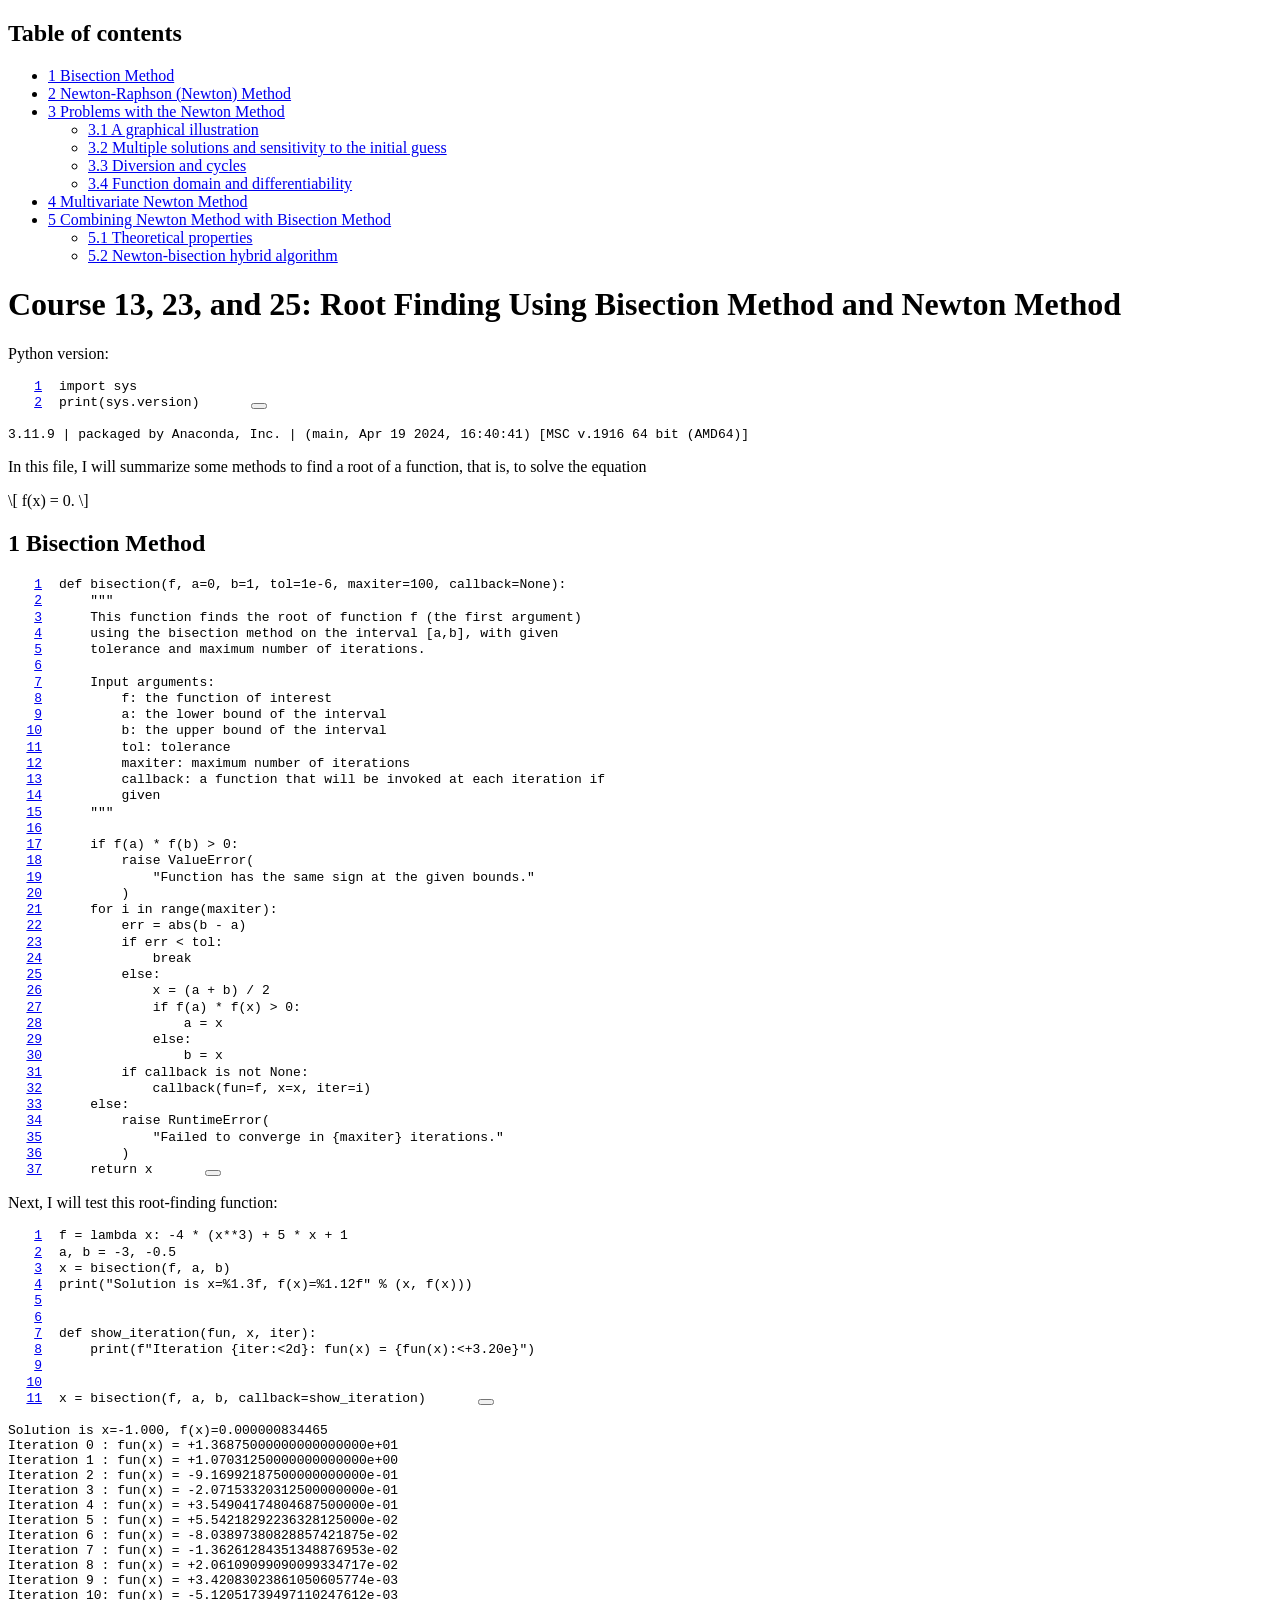
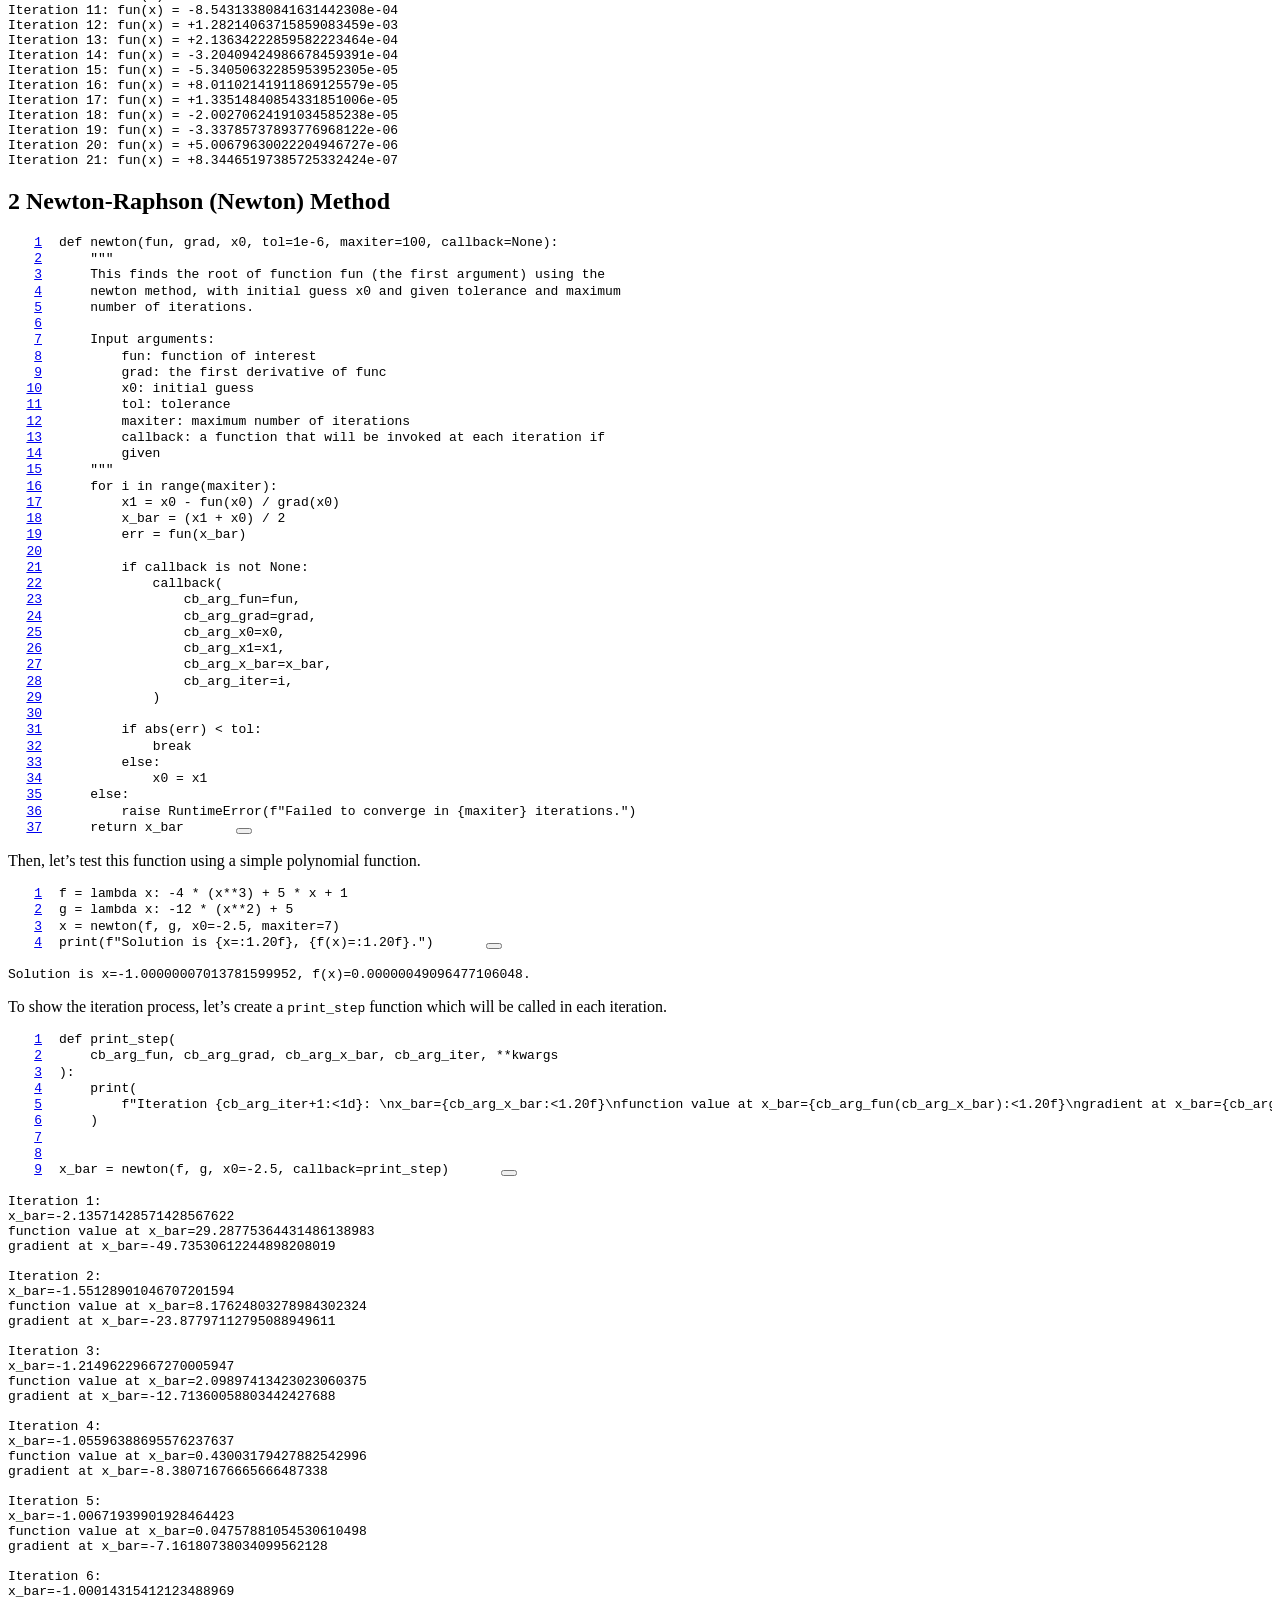
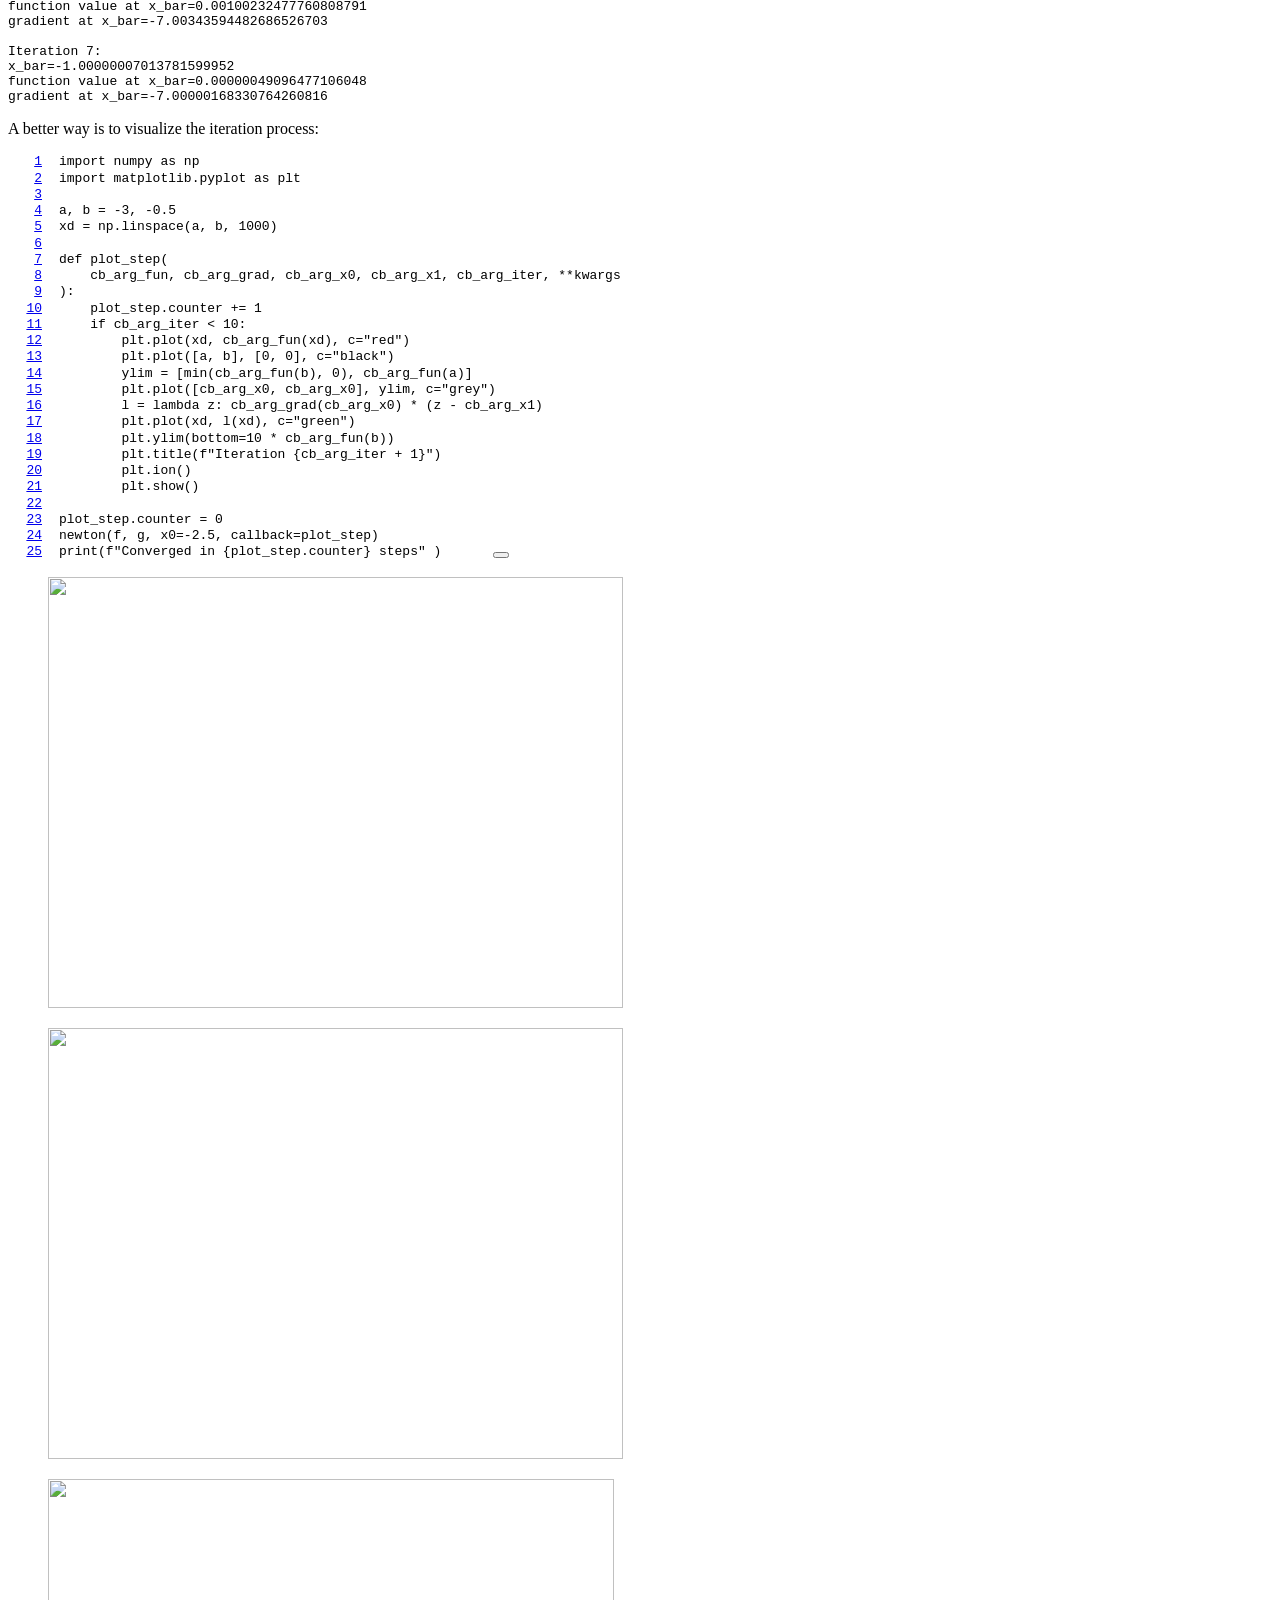
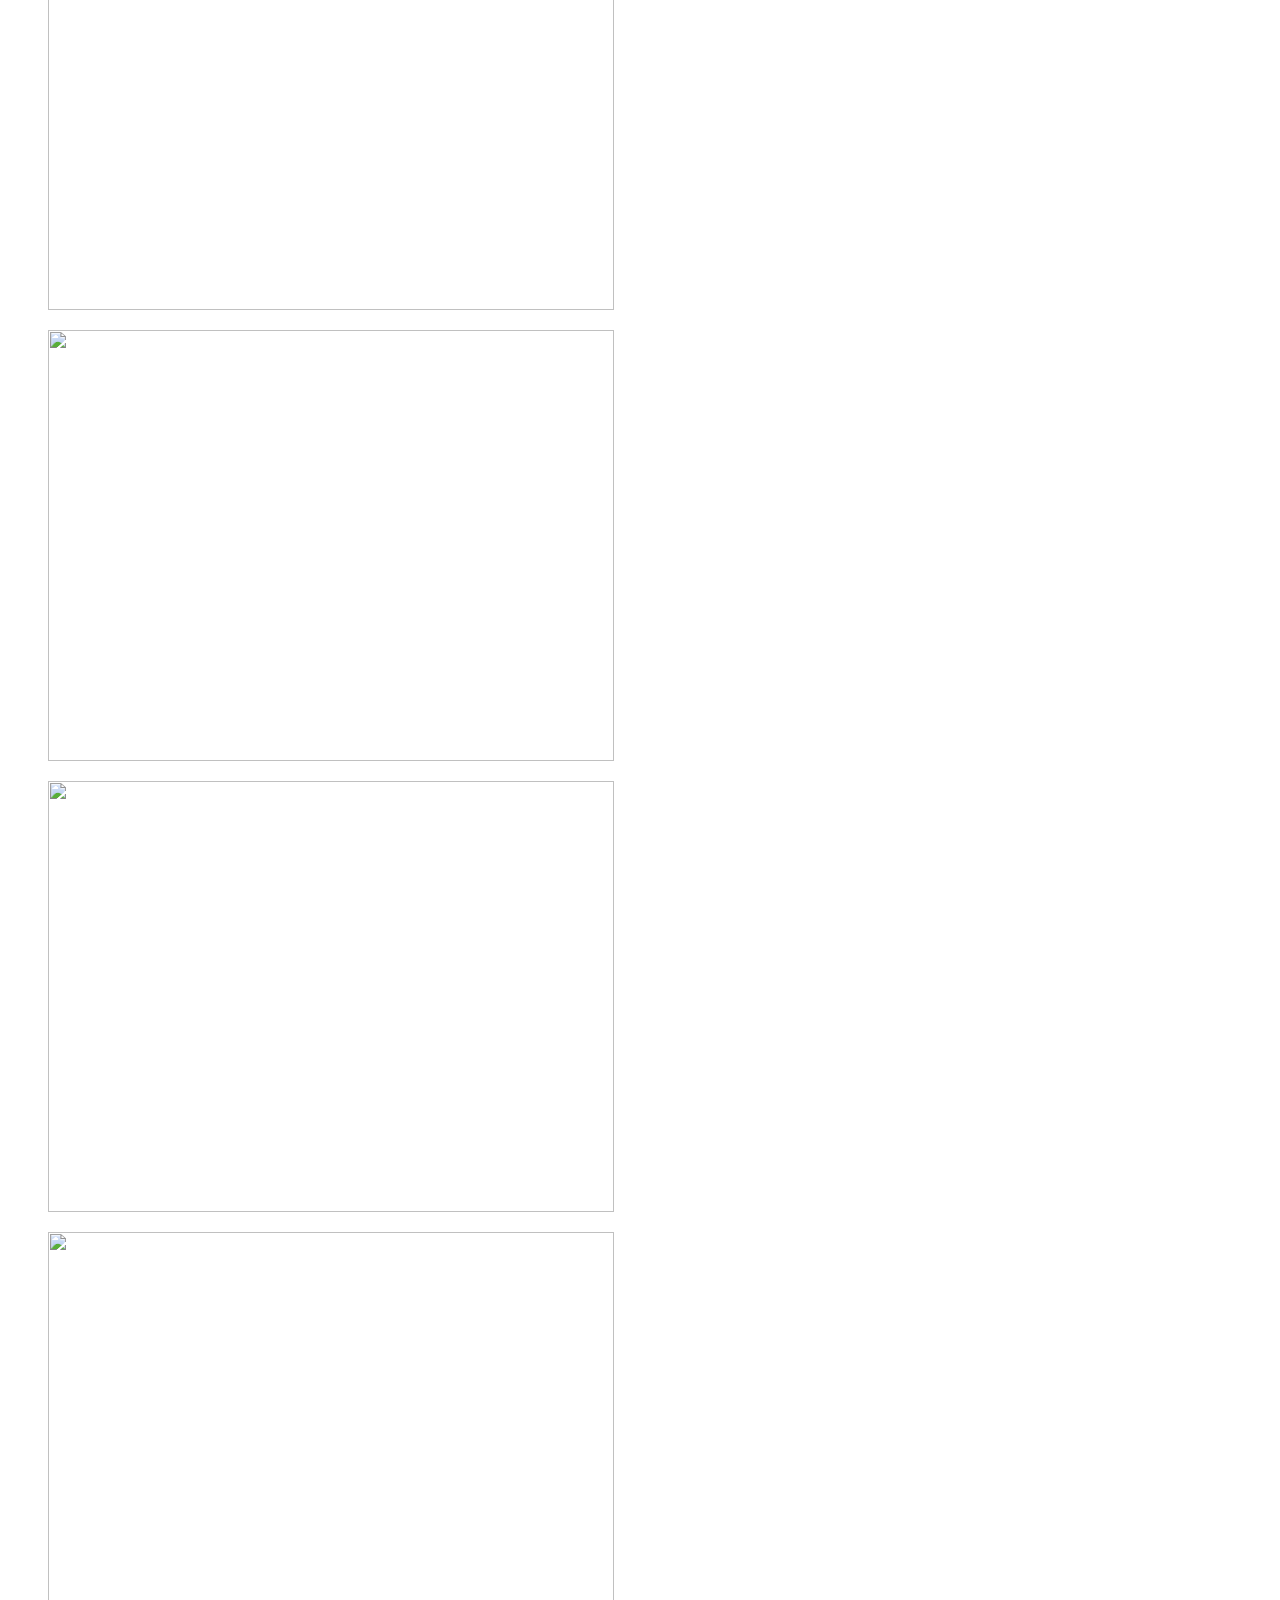
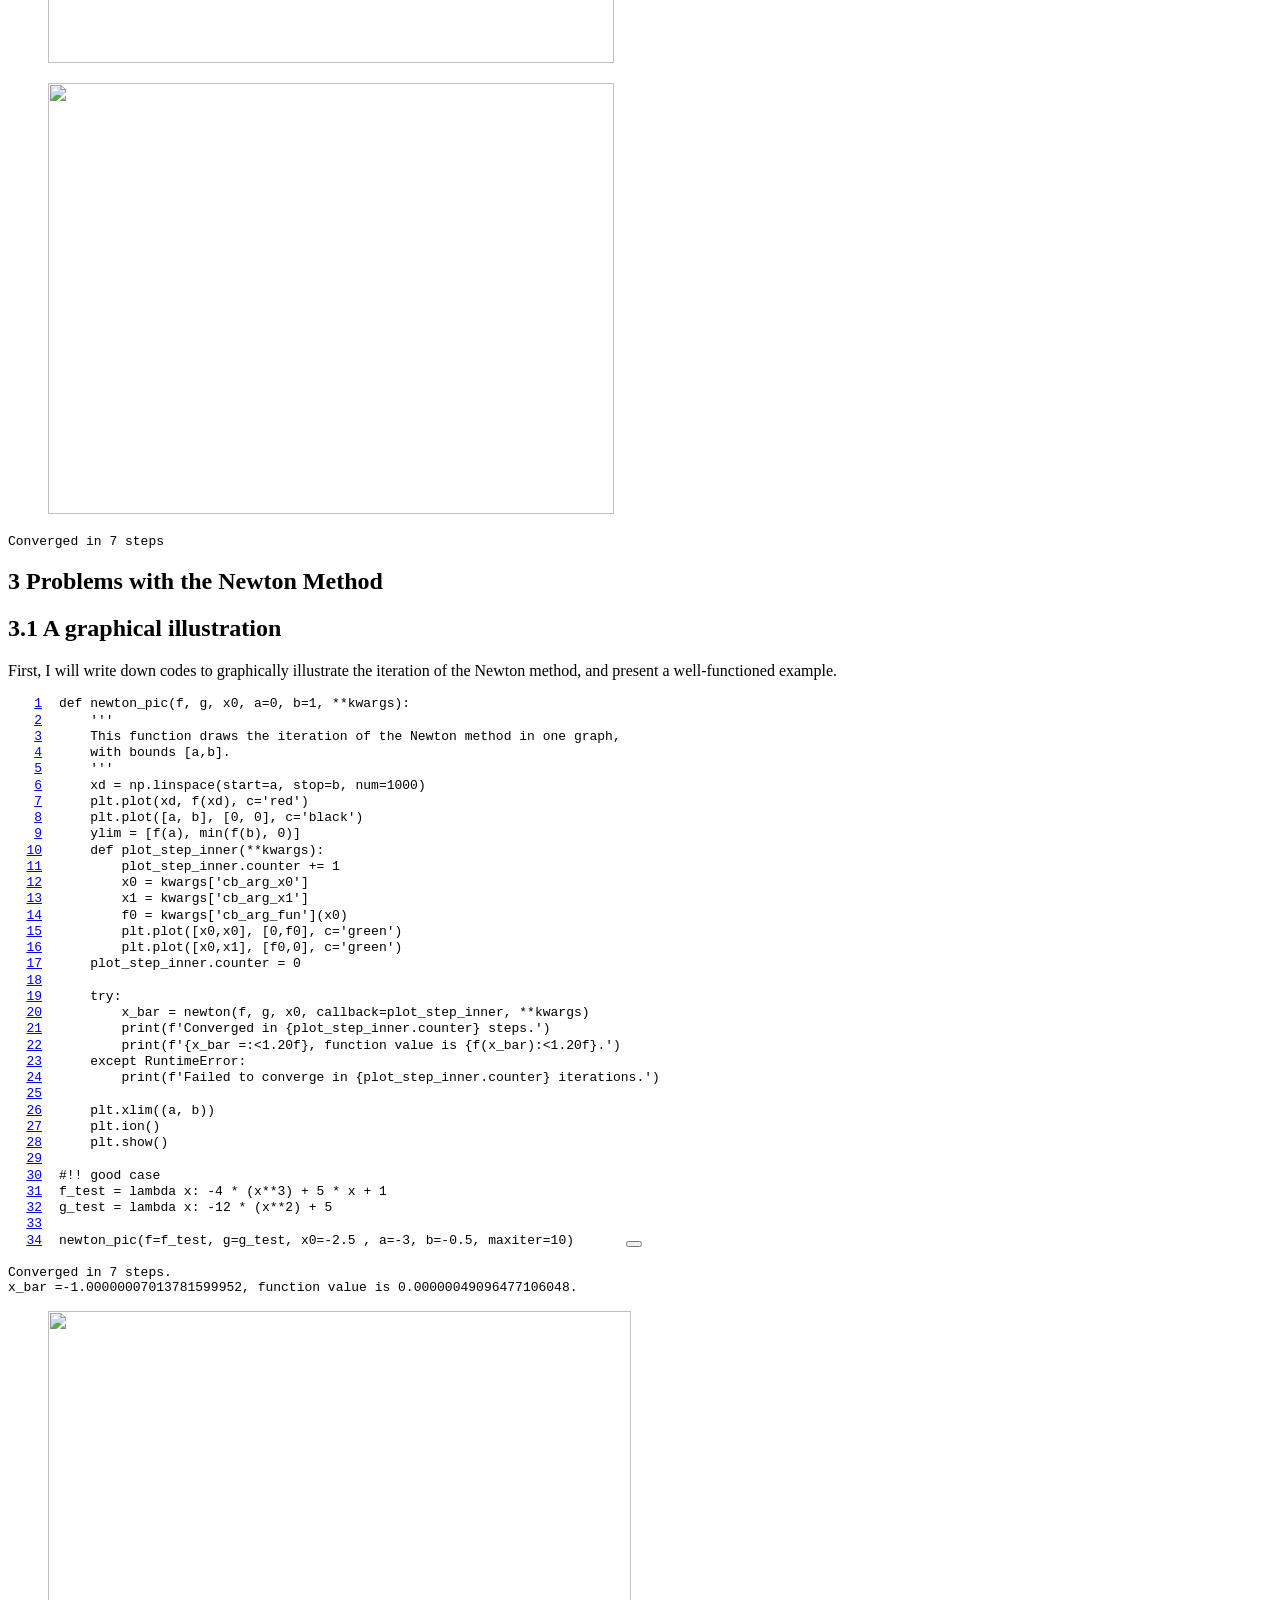
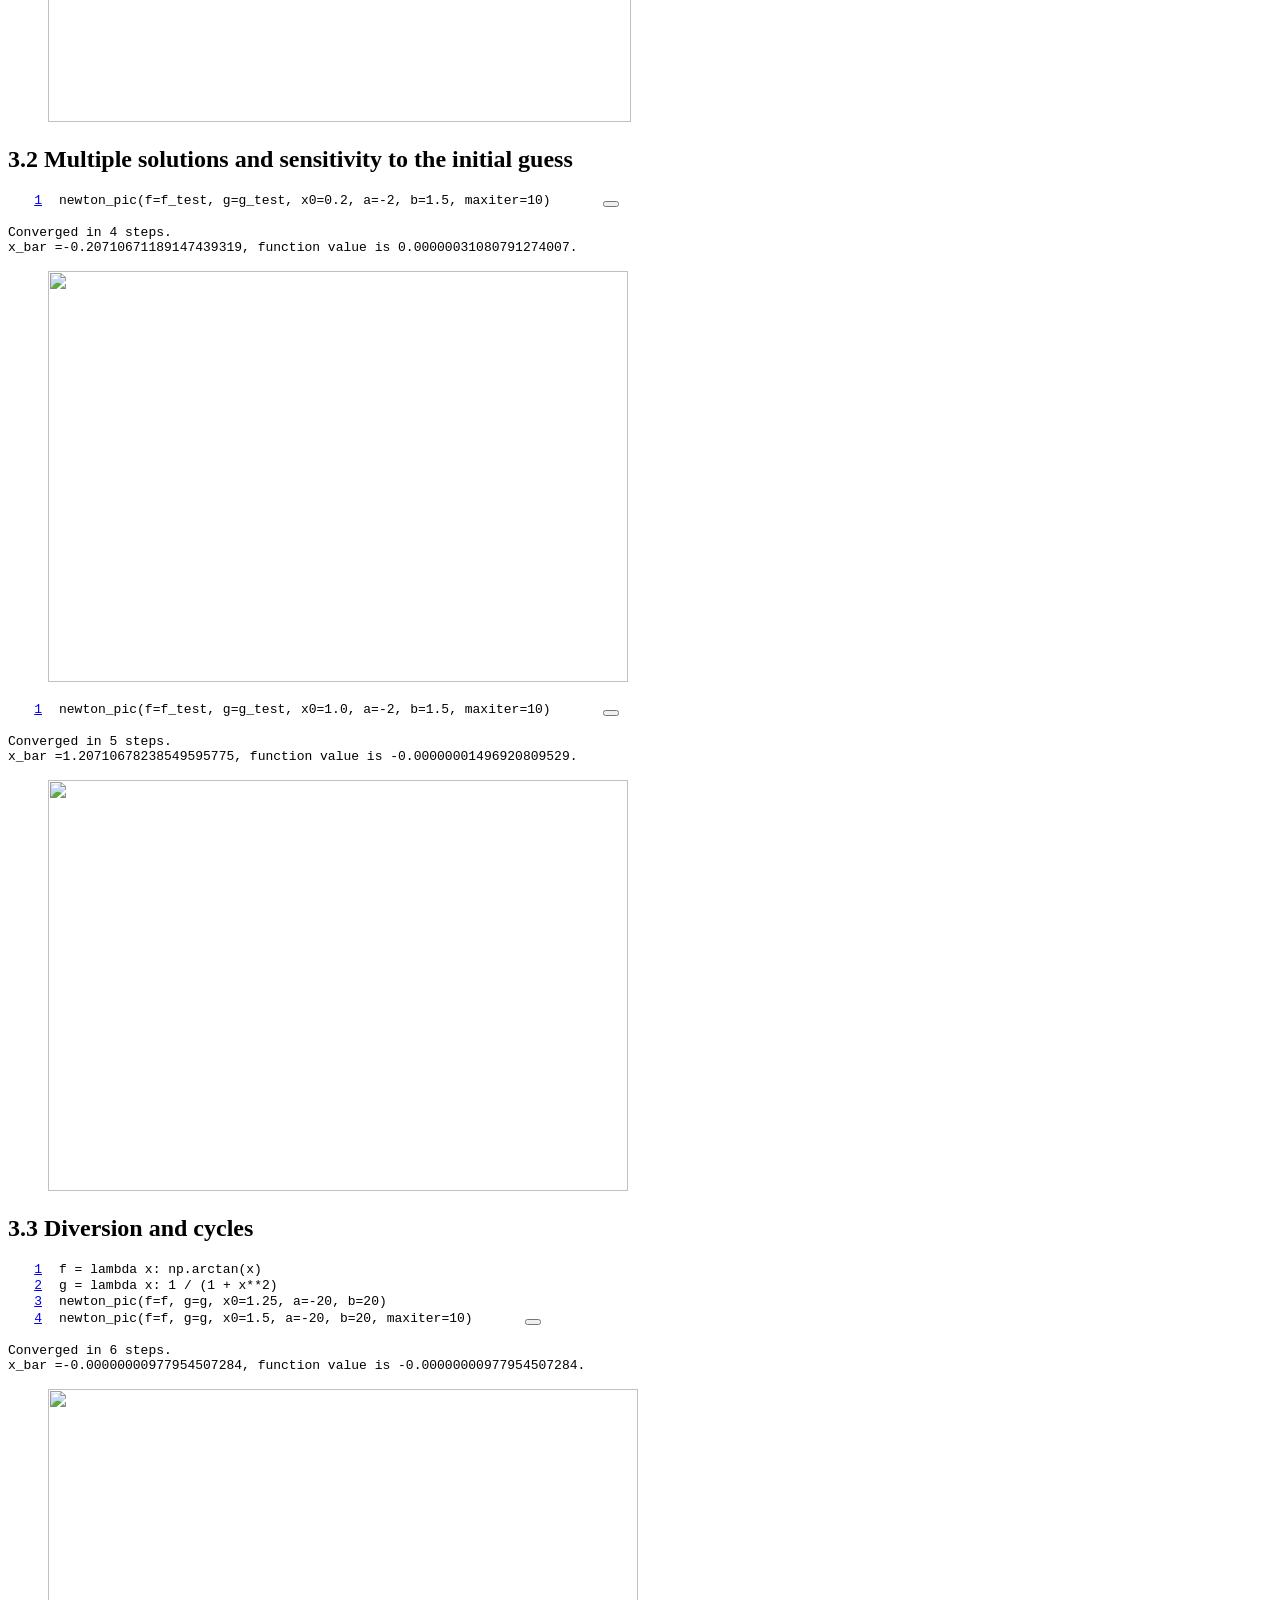
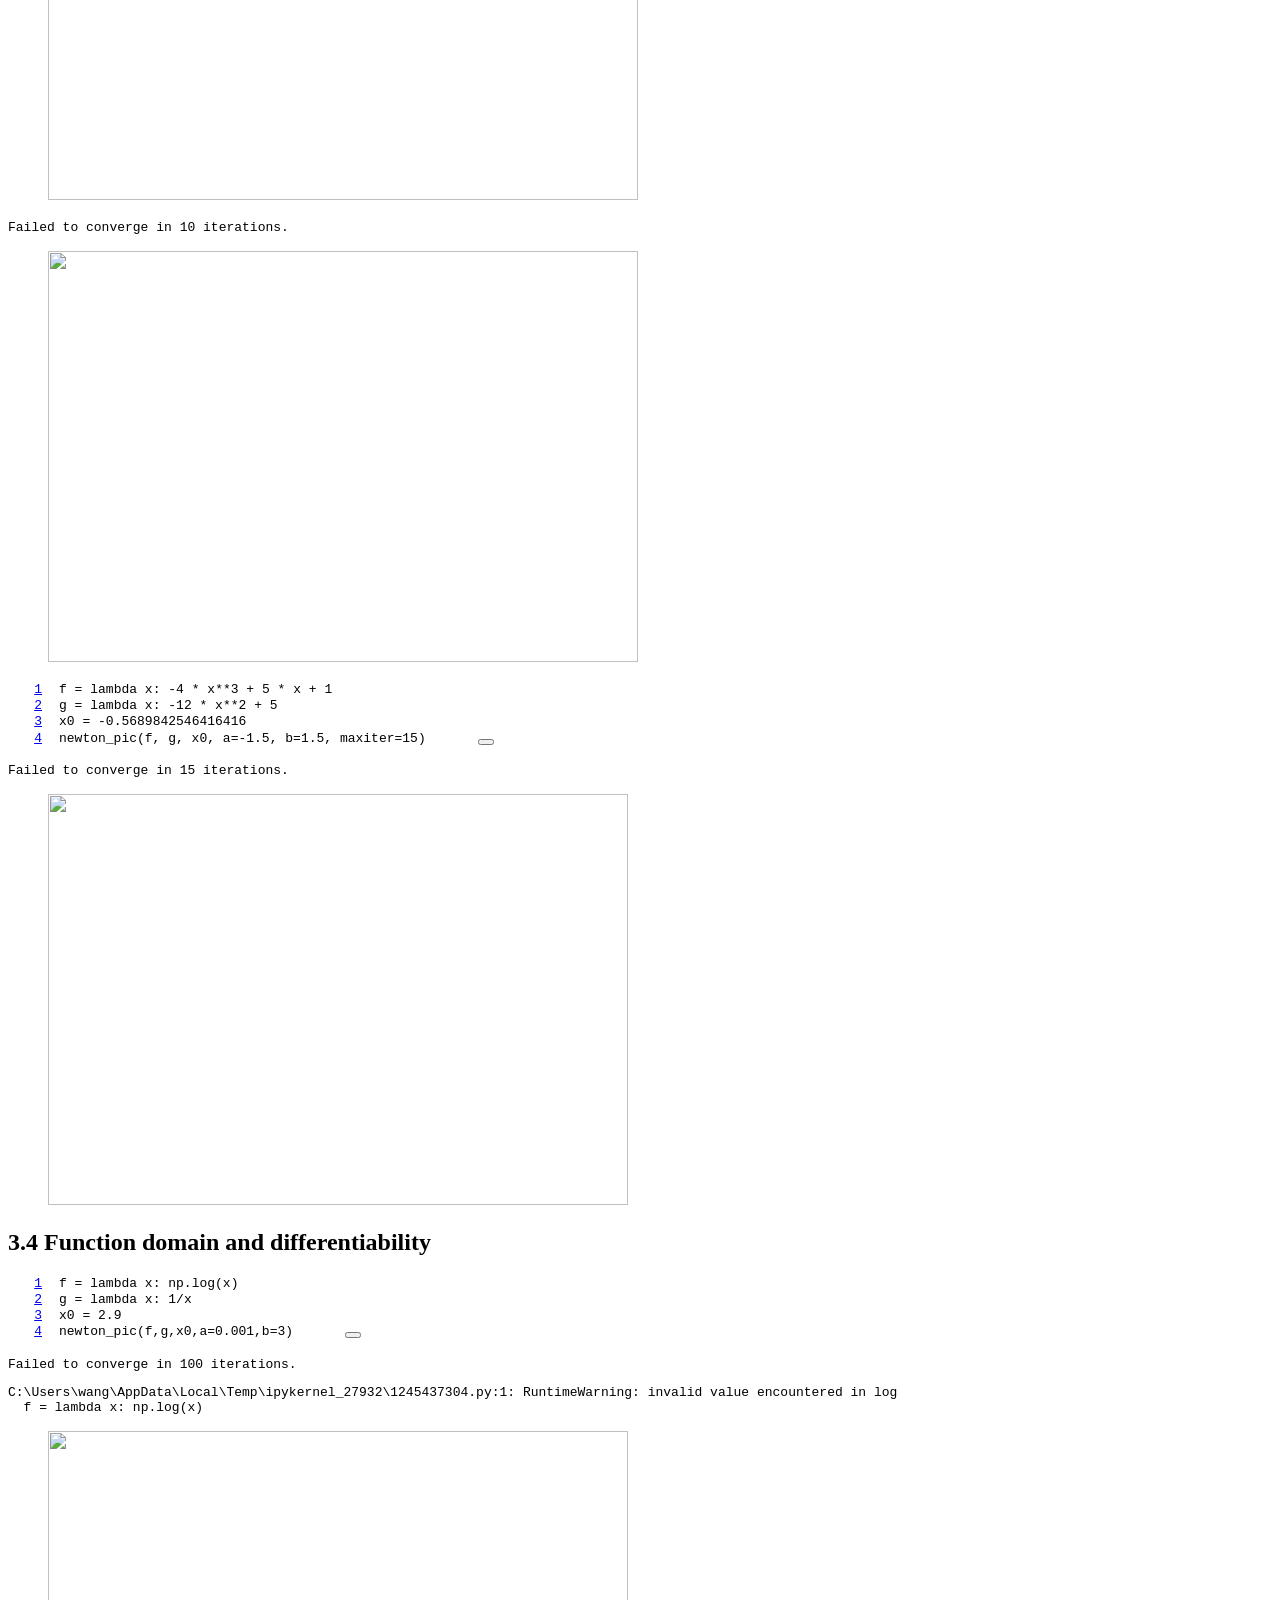
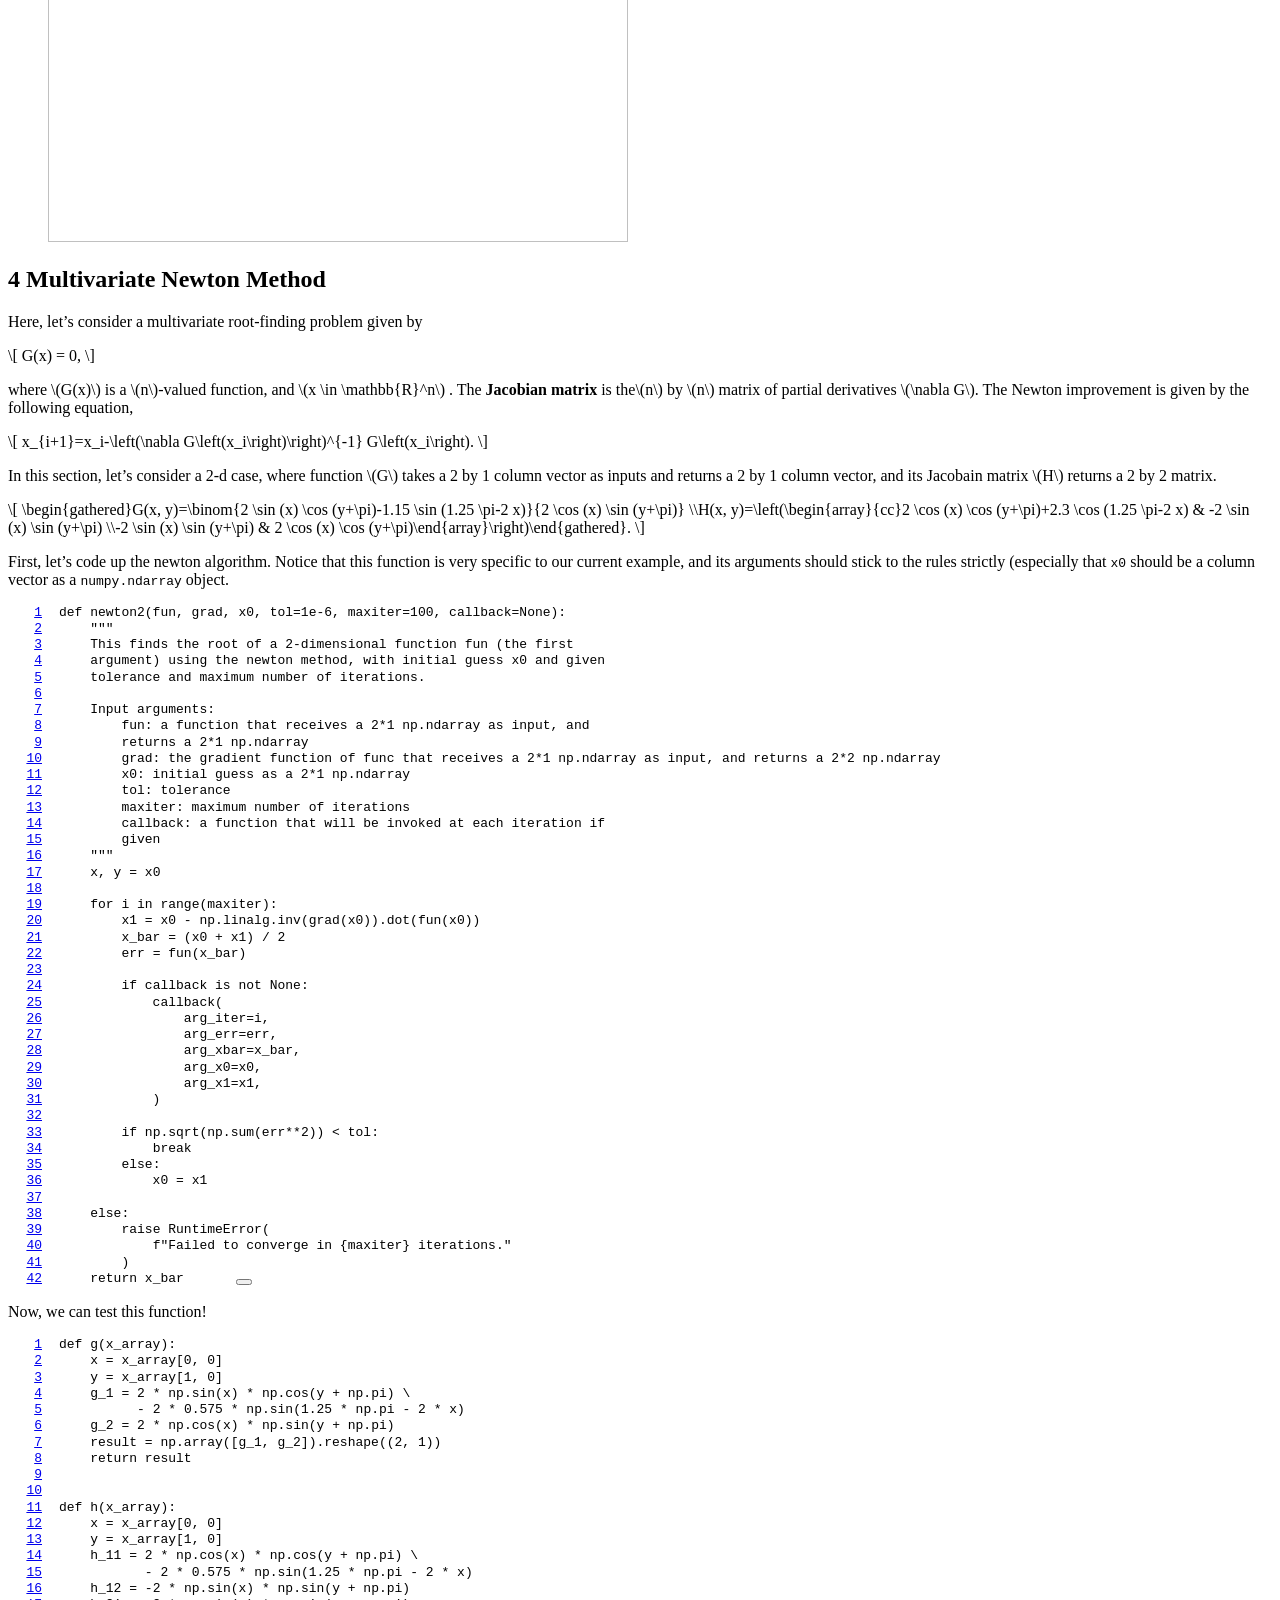
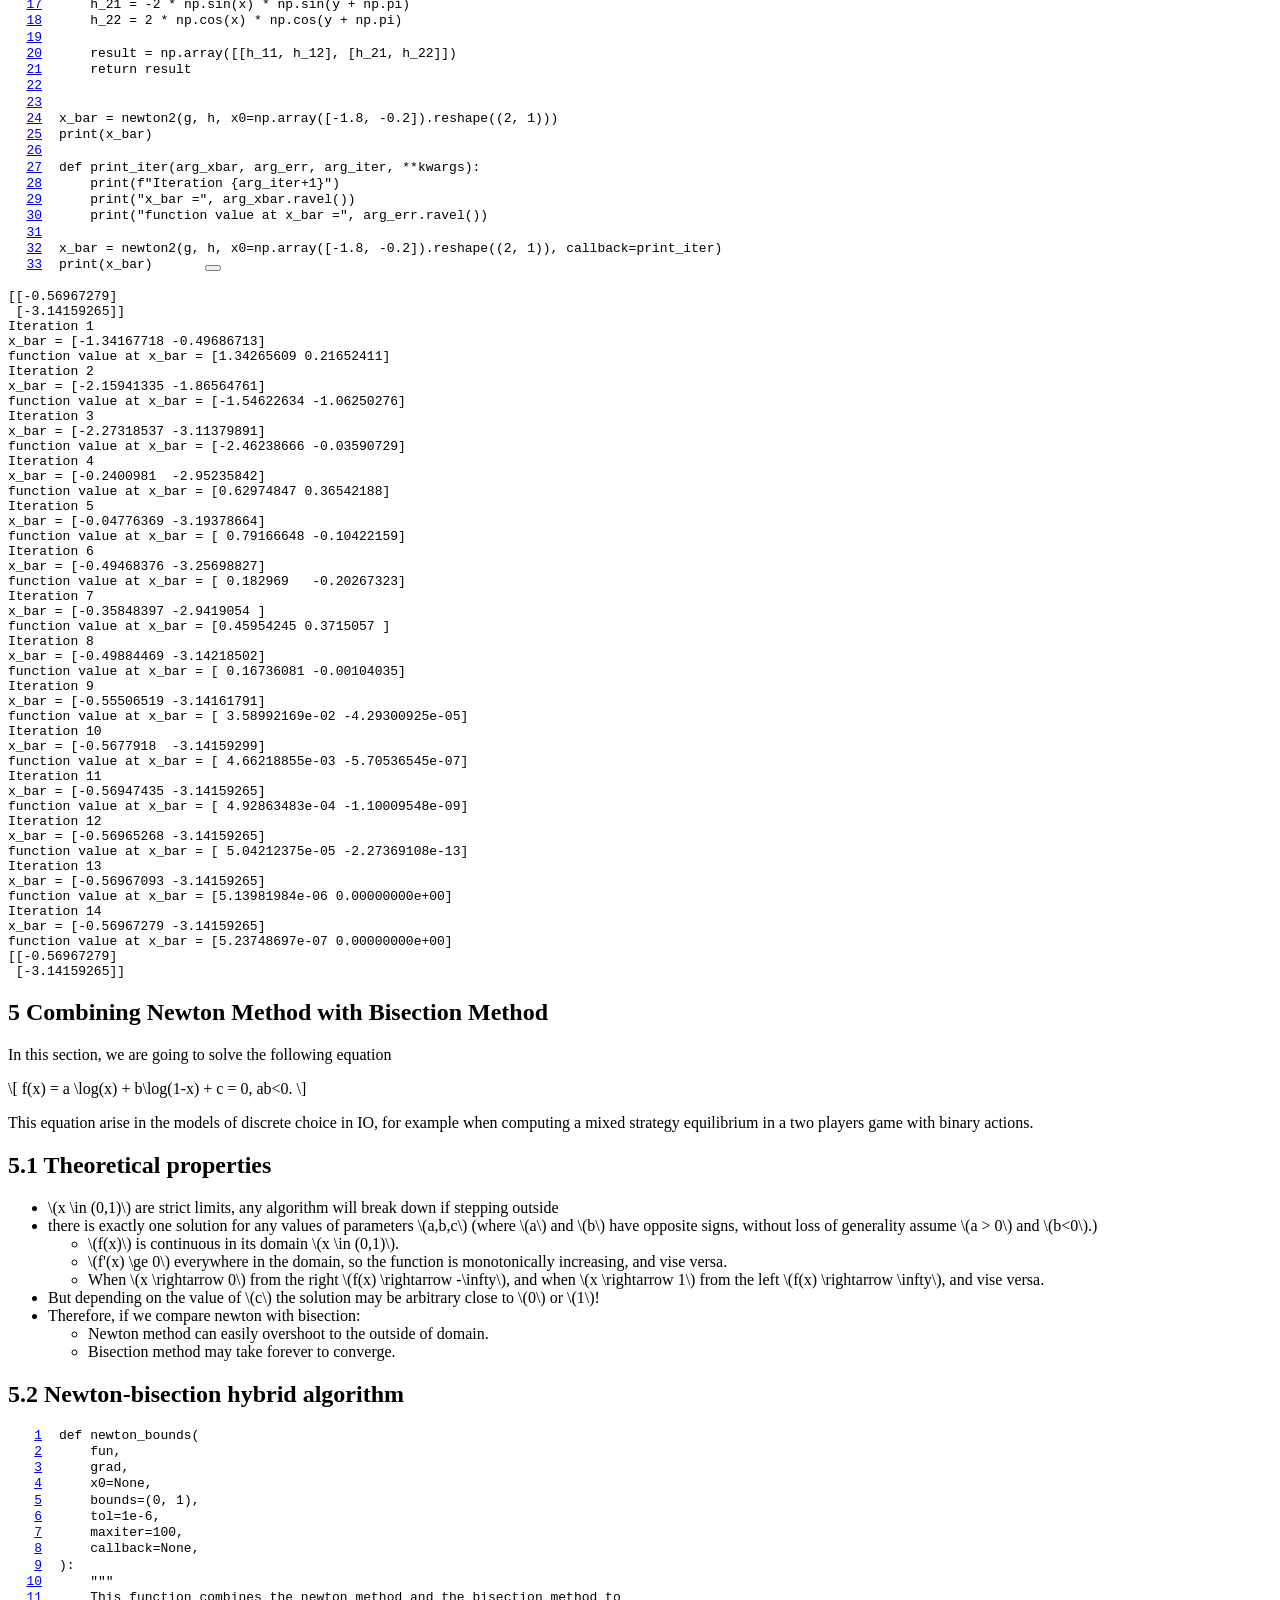
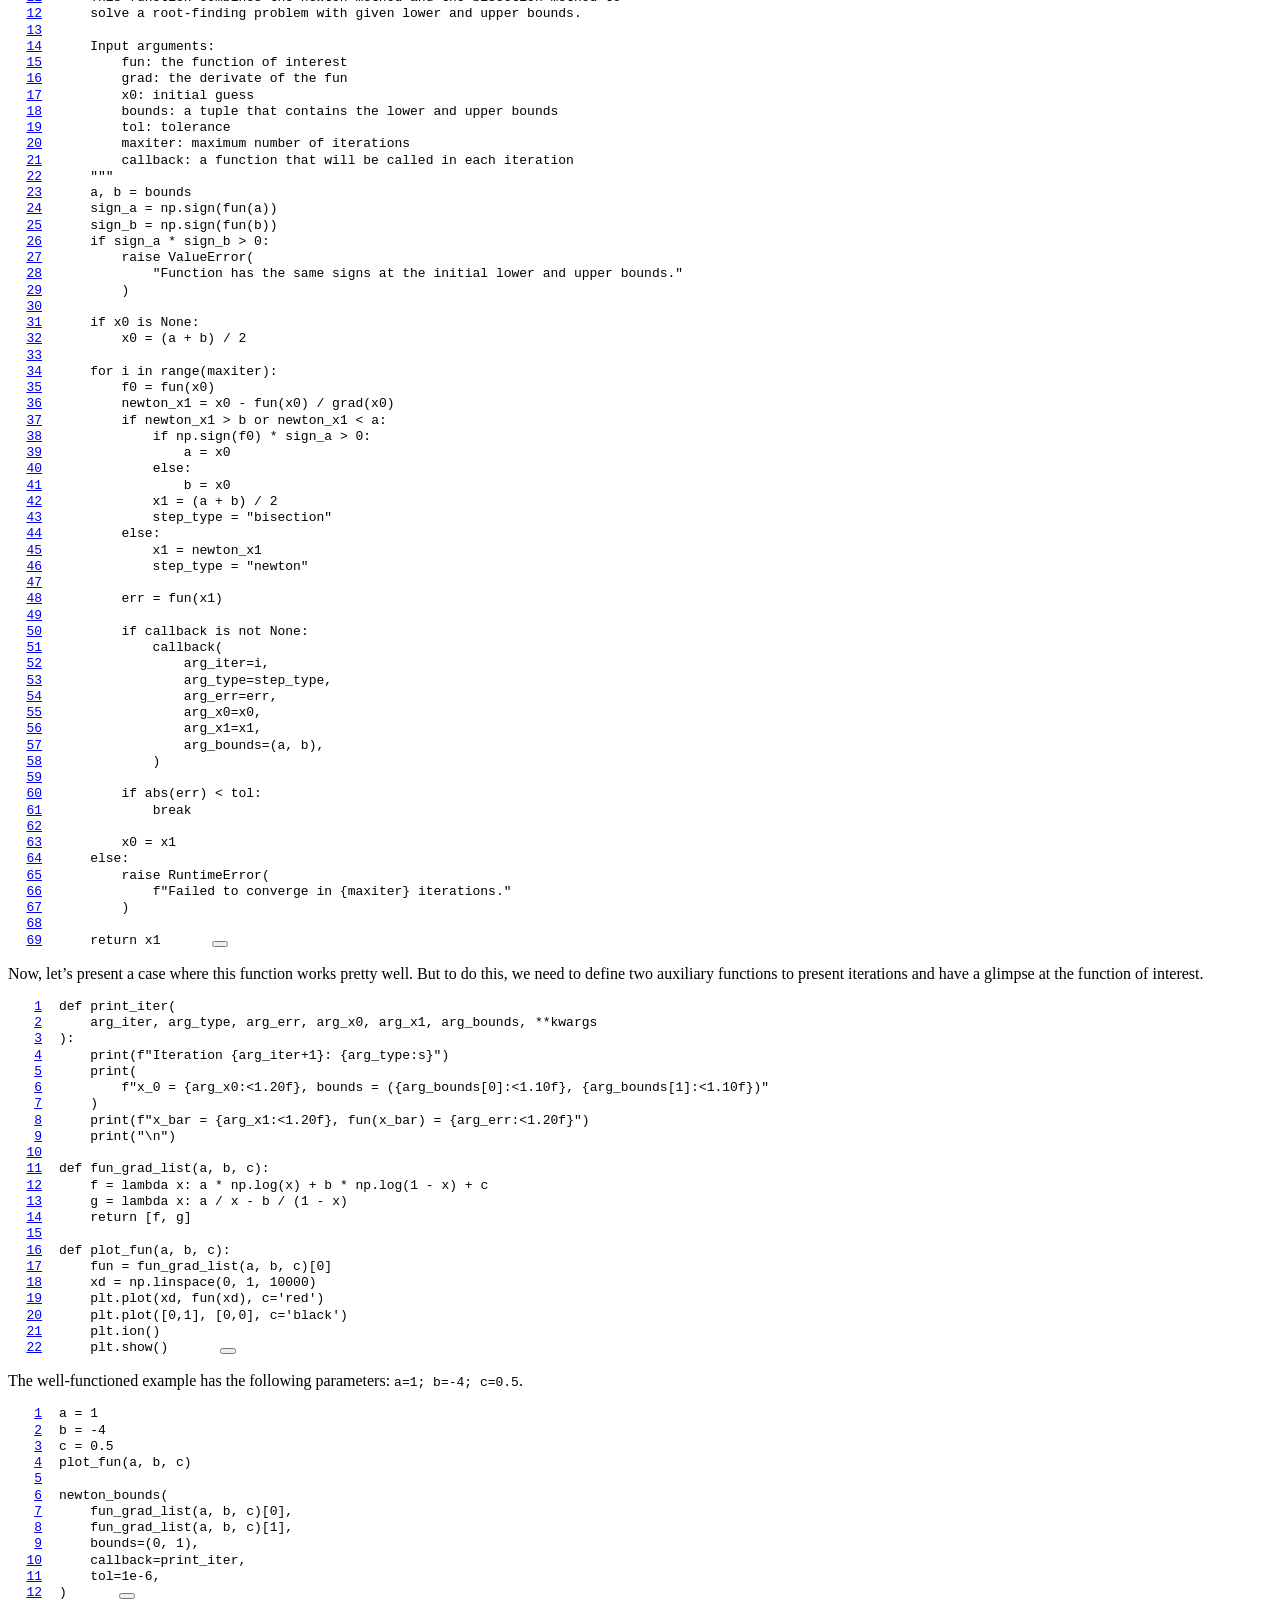
==== commit a34202ee: "Change qmd files format" ====
--- a/Course13_RootFinding1.html
+++ b/Course13_RootFinding1.html
@@ -148,7 +148,7 @@
 
 
 <p>Python version:</p>
-<div id="version" class="cell" data-execution_count="1">
+<div id="212c9bc7" class="cell" data-execution_count="1">
 <div class="sourceCode cell-code" id="cb1"><pre class="sourceCode numberSource python number-lines code-with-copy"><code class="sourceCode python"><span id="cb1-1"><a href="#cb1-1"></a><span class="im">import</span> sys</span>
 <span id="cb1-2"><a href="#cb1-2"></a><span class="bu">print</span>(sys.version)</span></code><button title="Copy to Clipboard" class="code-copy-button"><i class="bi"></i></button></pre></div>
 <div class="cell-output cell-output-stdout">
@@ -161,7 +161,7 @@
 \]</span></p>
 <section id="bisection-method" class="level1" data-number="1">
 <h1 data-number="1"><span class="header-section-number">1</span> Bisection Method</h1>
-<div id="bisection" class="cell" data-execution_count="2">
+<div id="ee739685" class="cell" data-execution_count="2">
 <div class="sourceCode cell-code" id="cb3"><pre class="sourceCode numberSource python number-lines code-with-copy"><code class="sourceCode python"><span id="cb3-1"><a href="#cb3-1"></a><span class="kw">def</span> bisection(f, a<span class="op">=</span><span class="dv">0</span>, b<span class="op">=</span><span class="dv">1</span>, tol<span class="op">=</span><span class="fl">1e-6</span>, maxiter<span class="op">=</span><span class="dv">100</span>, callback<span class="op">=</span><span class="va">None</span>):</span>
 <span id="cb3-2"><a href="#cb3-2"></a>    <span class="co">"""</span></span>
 <span id="cb3-3"><a href="#cb3-3"></a><span class="co">    This function finds the root of function f (the first argument)</span></span>
@@ -201,7 +201,7 @@
 <span id="cb3-37"><a href="#cb3-37"></a>    <span class="cf">return</span> x</span></code><button title="Copy to Clipboard" class="code-copy-button"><i class="bi"></i></button></pre></div>
 </div>
 <p>Next, I will test this root-finding function:</p>
-<div id="bisection-example" class="cell" data-execution_count="3">
+<div id="1079bdf0" class="cell" data-execution_count="3">
 <div class="sourceCode cell-code" id="cb4"><pre class="sourceCode numberSource python number-lines code-with-copy"><code class="sourceCode python"><span id="cb4-1"><a href="#cb4-1"></a>f <span class="op">=</span> <span class="kw">lambda</span> x: <span class="op">-</span><span class="dv">4</span> <span class="op">*</span> (x<span class="op">**</span><span class="dv">3</span>) <span class="op">+</span> <span class="dv">5</span> <span class="op">*</span> x <span class="op">+</span> <span class="dv">1</span></span>
 <span id="cb4-2"><a href="#cb4-2"></a>a, b <span class="op">=</span> <span class="op">-</span><span class="dv">3</span>, <span class="op">-</span><span class="fl">0.5</span></span>
 <span id="cb4-3"><a href="#cb4-3"></a>x <span class="op">=</span> bisection(f, a, b)</span>
@@ -242,7 +242,7 @@
 </section>
 <section id="newton-raphson-newton-method" class="level1" data-number="2">
 <h1 data-number="2"><span class="header-section-number">2</span> Newton-Raphson (Newton) Method</h1>
-<div id="newton" class="cell" data-execution_count="4">
+<div id="87b97c91" class="cell" data-execution_count="4">
 <div class="sourceCode cell-code" id="cb6"><pre class="sourceCode numberSource python number-lines code-with-copy"><code class="sourceCode python"><span id="cb6-1"><a href="#cb6-1"></a><span class="kw">def</span> newton(fun, grad, x0, tol<span class="op">=</span><span class="fl">1e-6</span>, maxiter<span class="op">=</span><span class="dv">100</span>, callback<span class="op">=</span><span class="va">None</span>):</span>
 <span id="cb6-2"><a href="#cb6-2"></a>    <span class="co">"""</span></span>
 <span id="cb6-3"><a href="#cb6-3"></a><span class="co">    This finds the root of function fun (the first argument) using the</span></span>
@@ -282,7 +282,7 @@
 <span id="cb6-37"><a href="#cb6-37"></a>    <span class="cf">return</span> x_bar</span></code><button title="Copy to Clipboard" class="code-copy-button"><i class="bi"></i></button></pre></div>
 </div>
 <p>Then, let’s test this function using a simple polynomial function.</p>
-<div id="newton-test-1" class="cell" data-execution_count="5">
+<div id="9a959b61" class="cell" data-execution_count="5">
 <div class="sourceCode cell-code" id="cb7"><pre class="sourceCode numberSource python number-lines code-with-copy"><code class="sourceCode python"><span id="cb7-1"><a href="#cb7-1"></a>f <span class="op">=</span> <span class="kw">lambda</span> x: <span class="op">-</span><span class="dv">4</span> <span class="op">*</span> (x<span class="op">**</span><span class="dv">3</span>) <span class="op">+</span> <span class="dv">5</span> <span class="op">*</span> x <span class="op">+</span> <span class="dv">1</span></span>
 <span id="cb7-2"><a href="#cb7-2"></a>g <span class="op">=</span> <span class="kw">lambda</span> x: <span class="op">-</span><span class="dv">12</span> <span class="op">*</span> (x<span class="op">**</span><span class="dv">2</span>) <span class="op">+</span> <span class="dv">5</span></span>
 <span id="cb7-3"><a href="#cb7-3"></a>x <span class="op">=</span> newton(f, g, x0<span class="op">=-</span><span class="fl">2.5</span>, maxiter<span class="op">=</span><span class="dv">7</span>)</span>
@@ -292,7 +292,7 @@
 </div>
 </div>
 <p>To show the iteration process, let’s create a <code>print_step</code> function which will be called in each iteration.</p>
-<div id="newtwon-test-2" class="cell" data-execution_count="6">
+<div id="e40bcc4c" class="cell" data-execution_count="6">
 <div class="sourceCode cell-code" id="cb9"><pre class="sourceCode numberSource python number-lines code-with-copy"><code class="sourceCode python"><span id="cb9-1"><a href="#cb9-1"></a><span class="kw">def</span> print_step(</span>
 <span id="cb9-2"><a href="#cb9-2"></a>    cb_arg_fun, cb_arg_grad, cb_arg_x_bar, cb_arg_iter, <span class="op">**</span>kwargs</span>
 <span id="cb9-3"><a href="#cb9-3"></a>):</span>
@@ -341,7 +341,7 @@
 </div>
 </div>
 <p>A better way is to visualize the iteration process:</p>
-<div id="newton-test-3" class="cell" data-execution_count="7">
+<div id="1b409850" class="cell" data-execution_count="7">
 <div class="sourceCode cell-code" id="cb11"><pre class="sourceCode numberSource python number-lines code-with-copy"><code class="sourceCode python"><span id="cb11-1"><a href="#cb11-1"></a><span class="im">import</span> numpy <span class="im">as</span> np</span>
 <span id="cb11-2"><a href="#cb11-2"></a><span class="im">import</span> matplotlib.pyplot <span class="im">as</span> plt</span>
 <span id="cb11-3"><a href="#cb11-3"></a></span>
@@ -370,49 +370,49 @@
 <div class="cell-output cell-output-display">
 <div>
 <figure class="figure">
-<p><img src="Course13_RootFinding1_files/figure-html/newton-test-3-output-1.png" id="newton-test-3-1" width="575" height="431" class="figure-img"></p>
+<p><img src="Course13_RootFinding1_files/figure-html/cell-8-output-1.png" width="575" height="431" class="figure-img"></p>
 </figure>
 </div>
 </div>
 <div class="cell-output cell-output-display">
 <div>
 <figure class="figure">
-<p><img src="Course13_RootFinding1_files/figure-html/newton-test-3-output-2.png" id="newton-test-3-2" width="575" height="431" class="figure-img"></p>
+<p><img src="Course13_RootFinding1_files/figure-html/cell-8-output-2.png" width="575" height="431" class="figure-img"></p>
 </figure>
 </div>
 </div>
 <div class="cell-output cell-output-display">
 <div>
 <figure class="figure">
-<p><img src="Course13_RootFinding1_files/figure-html/newton-test-3-output-3.png" id="newton-test-3-3" width="566" height="431" class="figure-img"></p>
+<p><img src="Course13_RootFinding1_files/figure-html/cell-8-output-3.png" width="566" height="431" class="figure-img"></p>
 </figure>
 </div>
 </div>
 <div class="cell-output cell-output-display">
 <div>
 <figure class="figure">
-<p><img src="Course13_RootFinding1_files/figure-html/newton-test-3-output-4.png" id="newton-test-3-4" width="566" height="431" class="figure-img"></p>
+<p><img src="Course13_RootFinding1_files/figure-html/cell-8-output-4.png" width="566" height="431" class="figure-img"></p>
 </figure>
 </div>
 </div>
 <div class="cell-output cell-output-display">
 <div>
 <figure class="figure">
-<p><img src="Course13_RootFinding1_files/figure-html/newton-test-3-output-5.png" id="newton-test-3-5" width="566" height="431" class="figure-img"></p>
+<p><img src="Course13_RootFinding1_files/figure-html/cell-8-output-5.png" width="566" height="431" class="figure-img"></p>
 </figure>
 </div>
 </div>
 <div class="cell-output cell-output-display">
 <div>
 <figure class="figure">
-<p><img src="Course13_RootFinding1_files/figure-html/newton-test-3-output-6.png" id="newton-test-3-6" width="566" height="431" class="figure-img"></p>
+<p><img src="Course13_RootFinding1_files/figure-html/cell-8-output-6.png" width="566" height="431" class="figure-img"></p>
 </figure>
 </div>
 </div>
 <div class="cell-output cell-output-display">
 <div>
 <figure class="figure">
-<p><img src="Course13_RootFinding1_files/figure-html/newton-test-3-output-7.png" id="newton-test-3-7" width="566" height="431" class="figure-img"></p>
+<p><img src="Course13_RootFinding1_files/figure-html/cell-8-output-7.png" width="566" height="431" class="figure-img"></p>
 </figure>
 </div>
 </div>
@@ -426,7 +426,7 @@
 <section id="a-graphical-illustration" class="level2" data-number="3.1">
 <h2 data-number="3.1" class="anchored" data-anchor-id="a-graphical-illustration"><span class="header-section-number">3.1</span> A graphical illustration</h2>
 <p>First, I will write down codes to graphically illustrate the iteration of the Newton method, and present a well-functioned example.</p>
-<div id="cell-illustration" class="cell" data-execution_count="8">
+<div id="028977c9" class="cell" data-execution_count="8">
 <div class="sourceCode cell-code" id="cb13"><pre class="sourceCode numberSource python number-lines code-with-copy"><code class="sourceCode python"><span id="cb13-1"><a href="#cb13-1"></a><span class="kw">def</span> newton_pic(f, g, x0, a<span class="op">=</span><span class="dv">0</span>, b<span class="op">=</span><span class="dv">1</span>, <span class="op">**</span>kwargs):</span>
 <span id="cb13-2"><a href="#cb13-2"></a>    <span class="co">'''</span></span>
 <span id="cb13-3"><a href="#cb13-3"></a><span class="co">    This function draws the iteration of the Newton method in one graph,</span></span>
@@ -468,7 +468,7 @@
 <div class="cell-output cell-output-display">
 <div>
 <figure class="figure">
-<p><img src="Course13_RootFinding1_files/figure-html/illustration-output-2.png" id="illustration" width="583" height="411" class="figure-img"></p>
+<p><img src="Course13_RootFinding1_files/figure-html/cell-9-output-2.png" width="583" height="411" class="figure-img"></p>
 </figure>
 </div>
 </div>
@@ -476,7 +476,7 @@
 </section>
 <section id="multiple-solutions-and-sensitivity-to-the-initial-guess" class="level2" data-number="3.2">
 <h2 data-number="3.2" class="anchored" data-anchor-id="multiple-solutions-and-sensitivity-to-the-initial-guess"><span class="header-section-number">3.2</span> Multiple solutions and sensitivity to the initial guess</h2>
-<p>::: {#cell-multiple 1 .cell execution_count=9}</p>
+<div id="8a2c8379" class="cell" data-execution_count="9">
 <div class="sourceCode cell-code" id="cb15"><pre class="sourceCode numberSource python number-lines code-with-copy"><code class="sourceCode python"><span id="cb15-1"><a href="#cb15-1"></a>newton_pic(f<span class="op">=</span>f_test, g<span class="op">=</span>g_test, x0<span class="op">=</span><span class="fl">0.2</span>, a<span class="op">=-</span><span class="dv">2</span>, b<span class="op">=</span><span class="fl">1.5</span>, maxiter<span class="op">=</span><span class="dv">10</span>)</span></code><button title="Copy to Clipboard" class="code-copy-button"><i class="bi"></i></button></pre></div>
 <div class="cell-output cell-output-stdout">
 <pre><code>Converged in 4 steps.
@@ -485,12 +485,12 @@
 <div class="cell-output cell-output-display">
 <div>
 <figure class="figure">
-<p><img src="Course13_RootFinding1_files/figure-html/multiple-1-output-2.png" id="multiple-1" width="580" height="411" class="figure-img"></p>
+<p><img src="Course13_RootFinding1_files/figure-html/cell-10-output-2.png" width="580" height="411" class="figure-img"></p>
 </figure>
 </div>
 </div>
-<p>:::</p>
-<p>::: {#cell-multiple 2 .cell execution_count=10}</p>
+</div>
+<div id="9c9a040b" class="cell" data-execution_count="10">
 <div class="sourceCode cell-code" id="cb17"><pre class="sourceCode numberSource python number-lines code-with-copy"><code class="sourceCode python"><span id="cb17-1"><a href="#cb17-1"></a>newton_pic(f<span class="op">=</span>f_test, g<span class="op">=</span>g_test, x0<span class="op">=</span><span class="fl">1.0</span>, a<span class="op">=-</span><span class="dv">2</span>, b<span class="op">=</span><span class="fl">1.5</span>, maxiter<span class="op">=</span><span class="dv">10</span>)</span></code><button title="Copy to Clipboard" class="code-copy-button"><i class="bi"></i></button></pre></div>
 <div class="cell-output cell-output-stdout">
 <pre><code>Converged in 5 steps.
@@ -499,15 +499,15 @@
 <div class="cell-output cell-output-display">
 <div>
 <figure class="figure">
-<p><img src="Course13_RootFinding1_files/figure-html/multiple-2-output-2.png" id="multiple-2" width="580" height="411" class="figure-img"></p>
+<p><img src="Course13_RootFinding1_files/figure-html/cell-11-output-2.png" width="580" height="411" class="figure-img"></p>
 </figure>
 </div>
 </div>
-<p>:::</p>
+</div>
 </section>
 <section id="diversion-and-cycles" class="level2" data-number="3.3">
 <h2 data-number="3.3" class="anchored" data-anchor-id="diversion-and-cycles"><span class="header-section-number">3.3</span> Diversion and cycles</h2>
-<div id="diversion" class="cell" data-execution_count="11">
+<div id="289af4df" class="cell" data-execution_count="11">
 <div class="sourceCode cell-code" id="cb19"><pre class="sourceCode numberSource python number-lines code-with-copy"><code class="sourceCode python"><span id="cb19-1"><a href="#cb19-1"></a>f <span class="op">=</span> <span class="kw">lambda</span> x: np.arctan(x)</span>
 <span id="cb19-2"><a href="#cb19-2"></a>g <span class="op">=</span> <span class="kw">lambda</span> x: <span class="dv">1</span> <span class="op">/</span> (<span class="dv">1</span> <span class="op">+</span> x<span class="op">**</span><span class="dv">2</span>)</span>
 <span id="cb19-3"><a href="#cb19-3"></a>newton_pic(f<span class="op">=</span>f, g<span class="op">=</span>g, x0<span class="op">=</span><span class="fl">1.25</span>, a<span class="op">=-</span><span class="dv">20</span>, b<span class="op">=</span><span class="dv">20</span>)</span>
@@ -519,7 +519,7 @@
 <div class="cell-output cell-output-display">
 <div>
 <figure class="figure">
-<p><img src="Course13_RootFinding1_files/figure-html/diversion-output-2.png" id="diversion-1" width="590" height="411" class="figure-img"></p>
+<p><img src="Course13_RootFinding1_files/figure-html/cell-12-output-2.png" width="590" height="411" class="figure-img"></p>
 </figure>
 </div>
 </div>
@@ -529,12 +529,12 @@
 <div class="cell-output cell-output-display">
 <div>
 <figure class="figure">
-<p><img src="Course13_RootFinding1_files/figure-html/diversion-output-4.png" id="diversion-2" width="590" height="411" class="figure-img"></p>
+<p><img src="Course13_RootFinding1_files/figure-html/cell-12-output-4.png" width="590" height="411" class="figure-img"></p>
 </figure>
 </div>
 </div>
 </div>
-<div id="cell-cycle" class="cell" data-execution_count="12">
+<div id="f860d8cd" class="cell" data-execution_count="12">
 <div class="sourceCode cell-code" id="cb22"><pre class="sourceCode numberSource python number-lines code-with-copy"><code class="sourceCode python"><span id="cb22-1"><a href="#cb22-1"></a>f <span class="op">=</span> <span class="kw">lambda</span> x: <span class="op">-</span><span class="dv">4</span> <span class="op">*</span> x<span class="op">**</span><span class="dv">3</span> <span class="op">+</span> <span class="dv">5</span> <span class="op">*</span> x <span class="op">+</span> <span class="dv">1</span></span>
 <span id="cb22-2"><a href="#cb22-2"></a>g <span class="op">=</span> <span class="kw">lambda</span> x: <span class="op">-</span><span class="dv">12</span> <span class="op">*</span> x<span class="op">**</span><span class="dv">2</span> <span class="op">+</span> <span class="dv">5</span></span>
 <span id="cb22-3"><a href="#cb22-3"></a>x0 <span class="op">=</span> <span class="op">-</span><span class="fl">0.5689842546416416</span></span>
@@ -545,7 +545,7 @@
 <div class="cell-output cell-output-display">
 <div>
 <figure class="figure">
-<p><img src="Course13_RootFinding1_files/figure-html/cycle-output-2.png" id="cycle" width="580" height="411" class="figure-img"></p>
+<p><img src="Course13_RootFinding1_files/figure-html/cell-13-output-2.png" width="580" height="411" class="figure-img"></p>
 </figure>
 </div>
 </div>
@@ -553,7 +553,7 @@
 </section>
 <section id="function-domain-and-differentiability" class="level2" data-number="3.4">
 <h2 data-number="3.4" class="anchored" data-anchor-id="function-domain-and-differentiability"><span class="header-section-number">3.4</span> Function domain and differentiability</h2>
-<div id="cell-differentiability" class="cell" data-execution_count="13">
+<div id="fd61cb26" class="cell" data-execution_count="13">
 <div class="sourceCode cell-code" id="cb24"><pre class="sourceCode numberSource python number-lines code-with-copy"><code class="sourceCode python"><span id="cb24-1"><a href="#cb24-1"></a>f <span class="op">=</span> <span class="kw">lambda</span> x: np.log(x)</span>
 <span id="cb24-2"><a href="#cb24-2"></a>g <span class="op">=</span> <span class="kw">lambda</span> x: <span class="dv">1</span><span class="op">/</span>x</span>
 <span id="cb24-3"><a href="#cb24-3"></a>x0 <span class="op">=</span> <span class="fl">2.9</span></span>
@@ -561,10 +561,14 @@
 <div class="cell-output cell-output-stdout">
 <pre><code>Failed to converge in 100 iterations.</code></pre>
 </div>
+<div class="cell-output cell-output-stderr">
+<pre><code>C:\Users\wang\AppData\Local\Temp\ipykernel_27932\1245437304.py:1: RuntimeWarning: invalid value encountered in log
+  f = lambda x: np.log(x)</code></pre>
+</div>
 <div class="cell-output cell-output-display">
 <div>
 <figure class="figure">
-<p><img src="Course13_RootFinding1_files/figure-html/differentiability-output-2.png" id="differentiability" width="580" height="411" class="figure-img"></p>
+<p><img src="Course13_RootFinding1_files/figure-html/cell-14-output-3.png" width="580" height="411" class="figure-img"></p>
 </figure>
 </div>
 </div>
@@ -586,85 +590,85 @@
 \begin{gathered}G(x, y)=\binom{2 \sin (x) \cos (y+\pi)-1.15 \sin (1.25 \pi-2 x)}{2 \cos (x) \sin (y+\pi)} \\H(x, y)=\left(\begin{array}{cc}2 \cos (x) \cos (y+\pi)+2.3 \cos (1.25 \pi-2 x) &amp; -2 \sin (x) \sin (y+\pi) \\-2 \sin (x) \sin (y+\pi) &amp; 2 \cos (x) \cos (y+\pi)\end{array}\right)\end{gathered}.
 \]</span></p>
 <p>First, let’s code up the newton algorithm. Notice that this function is very specific to our current example, and its arguments should stick to the rules strictly (especially that <code>x0</code> should be a column vector as a <code>numpy.ndarray</code> object.</p>
-<div id="d-newton-method" class="cell" data-execution_count="14">
-<div class="sourceCode cell-code" id="cb26"><pre class="sourceCode numberSource python number-lines code-with-copy"><code class="sourceCode python"><span id="cb26-1"><a href="#cb26-1"></a><span class="kw">def</span> newton2(fun, grad, x0, tol<span class="op">=</span><span class="fl">1e-6</span>, maxiter<span class="op">=</span><span class="dv">100</span>, callback<span class="op">=</span><span class="va">None</span>):</span>
-<span id="cb26-2"><a href="#cb26-2"></a>    <span class="co">"""</span></span>
-<span id="cb26-3"><a href="#cb26-3"></a><span class="co">    This finds the root of a 2-dimensional function fun (the first</span></span>
-<span id="cb26-4"><a href="#cb26-4"></a><span class="co">    argument) using the newton method, with initial guess x0 and given</span></span>
-<span id="cb26-5"><a href="#cb26-5"></a><span class="co">    tolerance and maximum number of iterations.</span></span>
-<span id="cb26-6"><a href="#cb26-6"></a></span>
-<span id="cb26-7"><a href="#cb26-7"></a><span class="co">    Input arguments:</span></span>
-<span id="cb26-8"><a href="#cb26-8"></a><span class="co">        fun: a function that receives a 2*1 np.ndarray as input, and</span></span>
-<span id="cb26-9"><a href="#cb26-9"></a><span class="co">        returns a 2*1 np.ndarray</span></span>
-<span id="cb26-10"><a href="#cb26-10"></a><span class="co">        grad: the gradient function of func that receives a 2*1 np.ndarray as input, and returns a 2*2 np.ndarray</span></span>
-<span id="cb26-11"><a href="#cb26-11"></a><span class="co">        x0: initial guess as a 2*1 np.ndarray</span></span>
-<span id="cb26-12"><a href="#cb26-12"></a><span class="co">        tol: tolerance</span></span>
-<span id="cb26-13"><a href="#cb26-13"></a><span class="co">        maxiter: maximum number of iterations</span></span>
-<span id="cb26-14"><a href="#cb26-14"></a><span class="co">        callback: a function that will be invoked at each iteration if</span></span>
-<span id="cb26-15"><a href="#cb26-15"></a><span class="co">        given</span></span>
-<span id="cb26-16"><a href="#cb26-16"></a><span class="co">    """</span></span>
-<span id="cb26-17"><a href="#cb26-17"></a>    x, y <span class="op">=</span> x0</span>
-<span id="cb26-18"><a href="#cb26-18"></a></span>
-<span id="cb26-19"><a href="#cb26-19"></a>    <span class="cf">for</span> i <span class="kw">in</span> <span class="bu">range</span>(maxiter):</span>
-<span id="cb26-20"><a href="#cb26-20"></a>        x1 <span class="op">=</span> x0 <span class="op">-</span> np.linalg.inv(grad(x0)).dot(fun(x0))</span>
-<span id="cb26-21"><a href="#cb26-21"></a>        x_bar <span class="op">=</span> (x0 <span class="op">+</span> x1) <span class="op">/</span> <span class="dv">2</span></span>
-<span id="cb26-22"><a href="#cb26-22"></a>        err <span class="op">=</span> fun(x_bar)</span>
-<span id="cb26-23"><a href="#cb26-23"></a></span>
-<span id="cb26-24"><a href="#cb26-24"></a>        <span class="cf">if</span> callback <span class="kw">is</span> <span class="kw">not</span> <span class="va">None</span>:</span>
-<span id="cb26-25"><a href="#cb26-25"></a>            callback(</span>
-<span id="cb26-26"><a href="#cb26-26"></a>                arg_iter<span class="op">=</span>i,</span>
-<span id="cb26-27"><a href="#cb26-27"></a>                arg_err<span class="op">=</span>err,</span>
-<span id="cb26-28"><a href="#cb26-28"></a>                arg_xbar<span class="op">=</span>x_bar,</span>
-<span id="cb26-29"><a href="#cb26-29"></a>                arg_x0<span class="op">=</span>x0,</span>
-<span id="cb26-30"><a href="#cb26-30"></a>                arg_x1<span class="op">=</span>x1,</span>
-<span id="cb26-31"><a href="#cb26-31"></a>            )</span>
-<span id="cb26-32"><a href="#cb26-32"></a></span>
-<span id="cb26-33"><a href="#cb26-33"></a>        <span class="cf">if</span> np.sqrt(np.<span class="bu">sum</span>(err<span class="op">**</span><span class="dv">2</span>)) <span class="op">&lt;</span> tol:</span>
-<span id="cb26-34"><a href="#cb26-34"></a>            <span class="cf">break</span></span>
-<span id="cb26-35"><a href="#cb26-35"></a>        <span class="cf">else</span>:</span>
-<span id="cb26-36"><a href="#cb26-36"></a>            x0 <span class="op">=</span> x1</span>
-<span id="cb26-37"><a href="#cb26-37"></a></span>
-<span id="cb26-38"><a href="#cb26-38"></a>    <span class="cf">else</span>:</span>
-<span id="cb26-39"><a href="#cb26-39"></a>        <span class="cf">raise</span> <span class="pp">RuntimeError</span>(</span>
-<span id="cb26-40"><a href="#cb26-40"></a>            <span class="ss">f"Failed to converge in </span><span class="sc">{</span>maxiter<span class="sc">}</span><span class="ss"> iterations."</span></span>
-<span id="cb26-41"><a href="#cb26-41"></a>        )</span>
-<span id="cb26-42"><a href="#cb26-42"></a>    <span class="cf">return</span> x_bar</span></code><button title="Copy to Clipboard" class="code-copy-button"><i class="bi"></i></button></pre></div>
+<div id="731a166d" class="cell" data-execution_count="14">
+<div class="sourceCode cell-code" id="cb27"><pre class="sourceCode numberSource python number-lines code-with-copy"><code class="sourceCode python"><span id="cb27-1"><a href="#cb27-1"></a><span class="kw">def</span> newton2(fun, grad, x0, tol<span class="op">=</span><span class="fl">1e-6</span>, maxiter<span class="op">=</span><span class="dv">100</span>, callback<span class="op">=</span><span class="va">None</span>):</span>
+<span id="cb27-2"><a href="#cb27-2"></a>    <span class="co">"""</span></span>
+<span id="cb27-3"><a href="#cb27-3"></a><span class="co">    This finds the root of a 2-dimensional function fun (the first</span></span>
+<span id="cb27-4"><a href="#cb27-4"></a><span class="co">    argument) using the newton method, with initial guess x0 and given</span></span>
+<span id="cb27-5"><a href="#cb27-5"></a><span class="co">    tolerance and maximum number of iterations.</span></span>
+<span id="cb27-6"><a href="#cb27-6"></a></span>
+<span id="cb27-7"><a href="#cb27-7"></a><span class="co">    Input arguments:</span></span>
+<span id="cb27-8"><a href="#cb27-8"></a><span class="co">        fun: a function that receives a 2*1 np.ndarray as input, and</span></span>
+<span id="cb27-9"><a href="#cb27-9"></a><span class="co">        returns a 2*1 np.ndarray</span></span>
+<span id="cb27-10"><a href="#cb27-10"></a><span class="co">        grad: the gradient function of func that receives a 2*1 np.ndarray as input, and returns a 2*2 np.ndarray</span></span>
+<span id="cb27-11"><a href="#cb27-11"></a><span class="co">        x0: initial guess as a 2*1 np.ndarray</span></span>
+<span id="cb27-12"><a href="#cb27-12"></a><span class="co">        tol: tolerance</span></span>
+<span id="cb27-13"><a href="#cb27-13"></a><span class="co">        maxiter: maximum number of iterations</span></span>
+<span id="cb27-14"><a href="#cb27-14"></a><span class="co">        callback: a function that will be invoked at each iteration if</span></span>
+<span id="cb27-15"><a href="#cb27-15"></a><span class="co">        given</span></span>
+<span id="cb27-16"><a href="#cb27-16"></a><span class="co">    """</span></span>
+<span id="cb27-17"><a href="#cb27-17"></a>    x, y <span class="op">=</span> x0</span>
+<span id="cb27-18"><a href="#cb27-18"></a></span>
+<span id="cb27-19"><a href="#cb27-19"></a>    <span class="cf">for</span> i <span class="kw">in</span> <span class="bu">range</span>(maxiter):</span>
+<span id="cb27-20"><a href="#cb27-20"></a>        x1 <span class="op">=</span> x0 <span class="op">-</span> np.linalg.inv(grad(x0)).dot(fun(x0))</span>
+<span id="cb27-21"><a href="#cb27-21"></a>        x_bar <span class="op">=</span> (x0 <span class="op">+</span> x1) <span class="op">/</span> <span class="dv">2</span></span>
+<span id="cb27-22"><a href="#cb27-22"></a>        err <span class="op">=</span> fun(x_bar)</span>
+<span id="cb27-23"><a href="#cb27-23"></a></span>
+<span id="cb27-24"><a href="#cb27-24"></a>        <span class="cf">if</span> callback <span class="kw">is</span> <span class="kw">not</span> <span class="va">None</span>:</span>
+<span id="cb27-25"><a href="#cb27-25"></a>            callback(</span>
+<span id="cb27-26"><a href="#cb27-26"></a>                arg_iter<span class="op">=</span>i,</span>
+<span id="cb27-27"><a href="#cb27-27"></a>                arg_err<span class="op">=</span>err,</span>
+<span id="cb27-28"><a href="#cb27-28"></a>                arg_xbar<span class="op">=</span>x_bar,</span>
+<span id="cb27-29"><a href="#cb27-29"></a>                arg_x0<span class="op">=</span>x0,</span>
+<span id="cb27-30"><a href="#cb27-30"></a>                arg_x1<span class="op">=</span>x1,</span>
+<span id="cb27-31"><a href="#cb27-31"></a>            )</span>
+<span id="cb27-32"><a href="#cb27-32"></a></span>
+<span id="cb27-33"><a href="#cb27-33"></a>        <span class="cf">if</span> np.sqrt(np.<span class="bu">sum</span>(err<span class="op">**</span><span class="dv">2</span>)) <span class="op">&lt;</span> tol:</span>
+<span id="cb27-34"><a href="#cb27-34"></a>            <span class="cf">break</span></span>
+<span id="cb27-35"><a href="#cb27-35"></a>        <span class="cf">else</span>:</span>
+<span id="cb27-36"><a href="#cb27-36"></a>            x0 <span class="op">=</span> x1</span>
+<span id="cb27-37"><a href="#cb27-37"></a></span>
+<span id="cb27-38"><a href="#cb27-38"></a>    <span class="cf">else</span>:</span>
+<span id="cb27-39"><a href="#cb27-39"></a>        <span class="cf">raise</span> <span class="pp">RuntimeError</span>(</span>
+<span id="cb27-40"><a href="#cb27-40"></a>            <span class="ss">f"Failed to converge in </span><span class="sc">{</span>maxiter<span class="sc">}</span><span class="ss"> iterations."</span></span>
+<span id="cb27-41"><a href="#cb27-41"></a>        )</span>
+<span id="cb27-42"><a href="#cb27-42"></a>    <span class="cf">return</span> x_bar</span></code><button title="Copy to Clipboard" class="code-copy-button"><i class="bi"></i></button></pre></div>
 </div>
 <p>Now, we can test this function!</p>
-<div id="test-2-d-newton" class="cell" data-execution_count="15">
-<div class="sourceCode cell-code" id="cb27"><pre class="sourceCode numberSource python number-lines code-with-copy"><code class="sourceCode python"><span id="cb27-1"><a href="#cb27-1"></a><span class="kw">def</span> g(x_array):</span>
-<span id="cb27-2"><a href="#cb27-2"></a>    x <span class="op">=</span> x_array[<span class="dv">0</span>, <span class="dv">0</span>]</span>
-<span id="cb27-3"><a href="#cb27-3"></a>    y <span class="op">=</span> x_array[<span class="dv">1</span>, <span class="dv">0</span>]</span>
-<span id="cb27-4"><a href="#cb27-4"></a>    g_1 <span class="op">=</span> <span class="dv">2</span> <span class="op">*</span> np.sin(x) <span class="op">*</span> np.cos(y <span class="op">+</span> np.pi) <span class="op">\</span></span>
-<span id="cb27-5"><a href="#cb27-5"></a>          <span class="op">-</span> <span class="dv">2</span> <span class="op">*</span> <span class="fl">0.575</span> <span class="op">*</span> np.sin(<span class="fl">1.25</span> <span class="op">*</span> np.pi <span class="op">-</span> <span class="dv">2</span> <span class="op">*</span> x)</span>
-<span id="cb27-6"><a href="#cb27-6"></a>    g_2 <span class="op">=</span> <span class="dv">2</span> <span class="op">*</span> np.cos(x) <span class="op">*</span> np.sin(y <span class="op">+</span> np.pi)</span>
-<span id="cb27-7"><a href="#cb27-7"></a>    result <span class="op">=</span> np.array([g_1, g_2]).reshape((<span class="dv">2</span>, <span class="dv">1</span>))</span>
-<span id="cb27-8"><a href="#cb27-8"></a>    <span class="cf">return</span> result</span>
-<span id="cb27-9"><a href="#cb27-9"></a></span>
-<span id="cb27-10"><a href="#cb27-10"></a></span>
-<span id="cb27-11"><a href="#cb27-11"></a><span class="kw">def</span> h(x_array):</span>
-<span id="cb27-12"><a href="#cb27-12"></a>    x <span class="op">=</span> x_array[<span class="dv">0</span>, <span class="dv">0</span>]</span>
-<span id="cb27-13"><a href="#cb27-13"></a>    y <span class="op">=</span> x_array[<span class="dv">1</span>, <span class="dv">0</span>]</span>
-<span id="cb27-14"><a href="#cb27-14"></a>    h_11 <span class="op">=</span> <span class="dv">2</span> <span class="op">*</span> np.cos(x) <span class="op">*</span> np.cos(y <span class="op">+</span> np.pi) <span class="op">\</span></span>
-<span id="cb27-15"><a href="#cb27-15"></a>           <span class="op">-</span> <span class="dv">2</span> <span class="op">*</span> <span class="fl">0.575</span> <span class="op">*</span> np.sin(<span class="fl">1.25</span> <span class="op">*</span> np.pi <span class="op">-</span> <span class="dv">2</span> <span class="op">*</span> x)</span>
-<span id="cb27-16"><a href="#cb27-16"></a>    h_12 <span class="op">=</span> <span class="op">-</span><span class="dv">2</span> <span class="op">*</span> np.sin(x) <span class="op">*</span> np.sin(y <span class="op">+</span> np.pi)</span>
-<span id="cb27-17"><a href="#cb27-17"></a>    h_21 <span class="op">=</span> <span class="op">-</span><span class="dv">2</span> <span class="op">*</span> np.sin(x) <span class="op">*</span> np.sin(y <span class="op">+</span> np.pi)</span>
-<span id="cb27-18"><a href="#cb27-18"></a>    h_22 <span class="op">=</span> <span class="dv">2</span> <span class="op">*</span> np.cos(x) <span class="op">*</span> np.cos(y <span class="op">+</span> np.pi)</span>
-<span id="cb27-19"><a href="#cb27-19"></a></span>
-<span id="cb27-20"><a href="#cb27-20"></a>    result <span class="op">=</span> np.array([[h_11, h_12], [h_21, h_22]])</span>
-<span id="cb27-21"><a href="#cb27-21"></a>    <span class="cf">return</span> result</span>
-<span id="cb27-22"><a href="#cb27-22"></a></span>
-<span id="cb27-23"><a href="#cb27-23"></a></span>
-<span id="cb27-24"><a href="#cb27-24"></a>x_bar <span class="op">=</span> newton2(g, h, x0<span class="op">=</span>np.array([<span class="op">-</span><span class="fl">1.8</span>, <span class="op">-</span><span class="fl">0.2</span>]).reshape((<span class="dv">2</span>, <span class="dv">1</span>)))</span>
-<span id="cb27-25"><a href="#cb27-25"></a><span class="bu">print</span>(x_bar)</span>
-<span id="cb27-26"><a href="#cb27-26"></a></span>
-<span id="cb27-27"><a href="#cb27-27"></a><span class="kw">def</span> print_iter(arg_xbar, arg_err, arg_iter, <span class="op">**</span>kwargs):</span>
-<span id="cb27-28"><a href="#cb27-28"></a>    <span class="bu">print</span>(<span class="ss">f"Iteration </span><span class="sc">{</span>arg_iter<span class="op">+</span><span class="dv">1</span><span class="sc">}</span><span class="ss">"</span>)</span>
-<span id="cb27-29"><a href="#cb27-29"></a>    <span class="bu">print</span>(<span class="st">"x_bar ="</span>, arg_xbar.ravel())</span>
-<span id="cb27-30"><a href="#cb27-30"></a>    <span class="bu">print</span>(<span class="st">"function value at x_bar ="</span>, arg_err.ravel())</span>
-<span id="cb27-31"><a href="#cb27-31"></a></span>
-<span id="cb27-32"><a href="#cb27-32"></a>x_bar <span class="op">=</span> newton2(g, h, x0<span class="op">=</span>np.array([<span class="op">-</span><span class="fl">1.8</span>, <span class="op">-</span><span class="fl">0.2</span>]).reshape((<span class="dv">2</span>, <span class="dv">1</span>)), callback<span class="op">=</span>print_iter)</span>
-<span id="cb27-33"><a href="#cb27-33"></a><span class="bu">print</span>(x_bar)</span></code><button title="Copy to Clipboard" class="code-copy-button"><i class="bi"></i></button></pre></div>
+<div id="33fe3462" class="cell" data-execution_count="15">
+<div class="sourceCode cell-code" id="cb28"><pre class="sourceCode numberSource python number-lines code-with-copy"><code class="sourceCode python"><span id="cb28-1"><a href="#cb28-1"></a><span class="kw">def</span> g(x_array):</span>
+<span id="cb28-2"><a href="#cb28-2"></a>    x <span class="op">=</span> x_array[<span class="dv">0</span>, <span class="dv">0</span>]</span>
+<span id="cb28-3"><a href="#cb28-3"></a>    y <span class="op">=</span> x_array[<span class="dv">1</span>, <span class="dv">0</span>]</span>
+<span id="cb28-4"><a href="#cb28-4"></a>    g_1 <span class="op">=</span> <span class="dv">2</span> <span class="op">*</span> np.sin(x) <span class="op">*</span> np.cos(y <span class="op">+</span> np.pi) <span class="op">\</span></span>
+<span id="cb28-5"><a href="#cb28-5"></a>          <span class="op">-</span> <span class="dv">2</span> <span class="op">*</span> <span class="fl">0.575</span> <span class="op">*</span> np.sin(<span class="fl">1.25</span> <span class="op">*</span> np.pi <span class="op">-</span> <span class="dv">2</span> <span class="op">*</span> x)</span>
+<span id="cb28-6"><a href="#cb28-6"></a>    g_2 <span class="op">=</span> <span class="dv">2</span> <span class="op">*</span> np.cos(x) <span class="op">*</span> np.sin(y <span class="op">+</span> np.pi)</span>
+<span id="cb28-7"><a href="#cb28-7"></a>    result <span class="op">=</span> np.array([g_1, g_2]).reshape((<span class="dv">2</span>, <span class="dv">1</span>))</span>
+<span id="cb28-8"><a href="#cb28-8"></a>    <span class="cf">return</span> result</span>
+<span id="cb28-9"><a href="#cb28-9"></a></span>
+<span id="cb28-10"><a href="#cb28-10"></a></span>
+<span id="cb28-11"><a href="#cb28-11"></a><span class="kw">def</span> h(x_array):</span>
+<span id="cb28-12"><a href="#cb28-12"></a>    x <span class="op">=</span> x_array[<span class="dv">0</span>, <span class="dv">0</span>]</span>
+<span id="cb28-13"><a href="#cb28-13"></a>    y <span class="op">=</span> x_array[<span class="dv">1</span>, <span class="dv">0</span>]</span>
+<span id="cb28-14"><a href="#cb28-14"></a>    h_11 <span class="op">=</span> <span class="dv">2</span> <span class="op">*</span> np.cos(x) <span class="op">*</span> np.cos(y <span class="op">+</span> np.pi) <span class="op">\</span></span>
+<span id="cb28-15"><a href="#cb28-15"></a>           <span class="op">-</span> <span class="dv">2</span> <span class="op">*</span> <span class="fl">0.575</span> <span class="op">*</span> np.sin(<span class="fl">1.25</span> <span class="op">*</span> np.pi <span class="op">-</span> <span class="dv">2</span> <span class="op">*</span> x)</span>
+<span id="cb28-16"><a href="#cb28-16"></a>    h_12 <span class="op">=</span> <span class="op">-</span><span class="dv">2</span> <span class="op">*</span> np.sin(x) <span class="op">*</span> np.sin(y <span class="op">+</span> np.pi)</span>
+<span id="cb28-17"><a href="#cb28-17"></a>    h_21 <span class="op">=</span> <span class="op">-</span><span class="dv">2</span> <span class="op">*</span> np.sin(x) <span class="op">*</span> np.sin(y <span class="op">+</span> np.pi)</span>
+<span id="cb28-18"><a href="#cb28-18"></a>    h_22 <span class="op">=</span> <span class="dv">2</span> <span class="op">*</span> np.cos(x) <span class="op">*</span> np.cos(y <span class="op">+</span> np.pi)</span>
+<span id="cb28-19"><a href="#cb28-19"></a></span>
+<span id="cb28-20"><a href="#cb28-20"></a>    result <span class="op">=</span> np.array([[h_11, h_12], [h_21, h_22]])</span>
+<span id="cb28-21"><a href="#cb28-21"></a>    <span class="cf">return</span> result</span>
+<span id="cb28-22"><a href="#cb28-22"></a></span>
+<span id="cb28-23"><a href="#cb28-23"></a></span>
+<span id="cb28-24"><a href="#cb28-24"></a>x_bar <span class="op">=</span> newton2(g, h, x0<span class="op">=</span>np.array([<span class="op">-</span><span class="fl">1.8</span>, <span class="op">-</span><span class="fl">0.2</span>]).reshape((<span class="dv">2</span>, <span class="dv">1</span>)))</span>
+<span id="cb28-25"><a href="#cb28-25"></a><span class="bu">print</span>(x_bar)</span>
+<span id="cb28-26"><a href="#cb28-26"></a></span>
+<span id="cb28-27"><a href="#cb28-27"></a><span class="kw">def</span> print_iter(arg_xbar, arg_err, arg_iter, <span class="op">**</span>kwargs):</span>
+<span id="cb28-28"><a href="#cb28-28"></a>    <span class="bu">print</span>(<span class="ss">f"Iteration </span><span class="sc">{</span>arg_iter<span class="op">+</span><span class="dv">1</span><span class="sc">}</span><span class="ss">"</span>)</span>
+<span id="cb28-29"><a href="#cb28-29"></a>    <span class="bu">print</span>(<span class="st">"x_bar ="</span>, arg_xbar.ravel())</span>
+<span id="cb28-30"><a href="#cb28-30"></a>    <span class="bu">print</span>(<span class="st">"function value at x_bar ="</span>, arg_err.ravel())</span>
+<span id="cb28-31"><a href="#cb28-31"></a></span>
+<span id="cb28-32"><a href="#cb28-32"></a>x_bar <span class="op">=</span> newton2(g, h, x0<span class="op">=</span>np.array([<span class="op">-</span><span class="fl">1.8</span>, <span class="op">-</span><span class="fl">0.2</span>]).reshape((<span class="dv">2</span>, <span class="dv">1</span>)), callback<span class="op">=</span>print_iter)</span>
+<span id="cb28-33"><a href="#cb28-33"></a><span class="bu">print</span>(x_bar)</span></code><button title="Copy to Clipboard" class="code-copy-button"><i class="bi"></i></button></pre></div>
 <div class="cell-output cell-output-stdout">
 <pre><code>[[-0.56967279]
  [-3.14159265]]
@@ -742,120 +746,124 @@
 </section>
 <section id="newton-bisection-hybrid-algorithm" class="level2" data-number="5.2">
 <h2 data-number="5.2" class="anchored" data-anchor-id="newton-bisection-hybrid-algorithm"><span class="header-section-number">5.2</span> Newton-bisection hybrid algorithm</h2>
-<div id="newton-bisection" class="cell" data-execution_count="16">
-<div class="sourceCode cell-code" id="cb29"><pre class="sourceCode numberSource python number-lines code-with-copy"><code class="sourceCode python"><span id="cb29-1"><a href="#cb29-1"></a><span class="kw">def</span> newton_bounds(</span>
-<span id="cb29-2"><a href="#cb29-2"></a>    fun,</span>
-<span id="cb29-3"><a href="#cb29-3"></a>    grad,</span>
-<span id="cb29-4"><a href="#cb29-4"></a>    x0<span class="op">=</span><span class="va">None</span>,</span>
-<span id="cb29-5"><a href="#cb29-5"></a>    bounds<span class="op">=</span>(<span class="dv">0</span>, <span class="dv">1</span>),</span>
-<span id="cb29-6"><a href="#cb29-6"></a>    tol<span class="op">=</span><span class="fl">1e-6</span>,</span>
-<span id="cb29-7"><a href="#cb29-7"></a>    maxiter<span class="op">=</span><span class="dv">100</span>,</span>
-<span id="cb29-8"><a href="#cb29-8"></a>    callback<span class="op">=</span><span class="va">None</span>,</span>
-<span id="cb29-9"><a href="#cb29-9"></a>):</span>
-<span id="cb29-10"><a href="#cb29-10"></a>    <span class="co">"""</span></span>
-<span id="cb29-11"><a href="#cb29-11"></a><span class="co">    This function combines the newton method and the bisection method to</span></span>
-<span id="cb29-12"><a href="#cb29-12"></a><span class="co">    solve a root-finding problem with given lower and upper bounds.</span></span>
-<span id="cb29-13"><a href="#cb29-13"></a></span>
-<span id="cb29-14"><a href="#cb29-14"></a><span class="co">    Input arguments:</span></span>
-<span id="cb29-15"><a href="#cb29-15"></a><span class="co">        fun: the function of interest</span></span>
-<span id="cb29-16"><a href="#cb29-16"></a><span class="co">        grad: the derivate of the fun</span></span>
-<span id="cb29-17"><a href="#cb29-17"></a><span class="co">        x0: initial guess</span></span>
-<span id="cb29-18"><a href="#cb29-18"></a><span class="co">        bounds: a tuple that contains the lower and upper bounds</span></span>
-<span id="cb29-19"><a href="#cb29-19"></a><span class="co">        tol: tolerance</span></span>
-<span id="cb29-20"><a href="#cb29-20"></a><span class="co">        maxiter: maximum number of iterations</span></span>
-<span id="cb29-21"><a href="#cb29-21"></a><span class="co">        callback: a function that will be called in each iteration</span></span>
-<span id="cb29-22"><a href="#cb29-22"></a><span class="co">    """</span></span>
-<span id="cb29-23"><a href="#cb29-23"></a>    a, b <span class="op">=</span> bounds</span>
-<span id="cb29-24"><a href="#cb29-24"></a>    sign_a <span class="op">=</span> np.sign(fun(a))</span>
-<span id="cb29-25"><a href="#cb29-25"></a>    sign_b <span class="op">=</span> np.sign(fun(b))</span>
-<span id="cb29-26"><a href="#cb29-26"></a>    <span class="cf">if</span> sign_a <span class="op">*</span> sign_b <span class="op">&gt;</span> <span class="dv">0</span>:</span>
-<span id="cb29-27"><a href="#cb29-27"></a>        <span class="cf">raise</span> <span class="pp">ValueError</span>(</span>
-<span id="cb29-28"><a href="#cb29-28"></a>            <span class="st">"Function has the same signs at the initial lower and upper bounds."</span></span>
-<span id="cb29-29"><a href="#cb29-29"></a>        )</span>
-<span id="cb29-30"><a href="#cb29-30"></a></span>
-<span id="cb29-31"><a href="#cb29-31"></a>    <span class="cf">if</span> x0 <span class="kw">is</span> <span class="va">None</span>:</span>
-<span id="cb29-32"><a href="#cb29-32"></a>        x0 <span class="op">=</span> (a <span class="op">+</span> b) <span class="op">/</span> <span class="dv">2</span></span>
-<span id="cb29-33"><a href="#cb29-33"></a></span>
-<span id="cb29-34"><a href="#cb29-34"></a>    <span class="cf">for</span> i <span class="kw">in</span> <span class="bu">range</span>(maxiter):</span>
-<span id="cb29-35"><a href="#cb29-35"></a>        f0 <span class="op">=</span> fun(x0)</span>
-<span id="cb29-36"><a href="#cb29-36"></a>        newton_x1 <span class="op">=</span> x0 <span class="op">-</span> fun(x0) <span class="op">/</span> grad(x0)</span>
-<span id="cb29-37"><a href="#cb29-37"></a>        <span class="cf">if</span> newton_x1 <span class="op">&gt;</span> b <span class="kw">or</span> newton_x1 <span class="op">&lt;</span> a:</span>
-<span id="cb29-38"><a href="#cb29-38"></a>            <span class="cf">if</span> np.sign(f0) <span class="op">*</span> sign_a <span class="op">&gt;</span> <span class="dv">0</span>:</span>
-<span id="cb29-39"><a href="#cb29-39"></a>                a <span class="op">=</span> x0</span>
-<span id="cb29-40"><a href="#cb29-40"></a>            <span class="cf">else</span>:</span>
-<span id="cb29-41"><a href="#cb29-41"></a>                b <span class="op">=</span> x0</span>
-<span id="cb29-42"><a href="#cb29-42"></a>            x1 <span class="op">=</span> (a <span class="op">+</span> b) <span class="op">/</span> <span class="dv">2</span></span>
-<span id="cb29-43"><a href="#cb29-43"></a>            step_type <span class="op">=</span> <span class="st">"bisection"</span></span>
-<span id="cb29-44"><a href="#cb29-44"></a>        <span class="cf">else</span>:</span>
-<span id="cb29-45"><a href="#cb29-45"></a>            x1 <span class="op">=</span> newton_x1</span>
-<span id="cb29-46"><a href="#cb29-46"></a>            step_type <span class="op">=</span> <span class="st">"newton"</span></span>
-<span id="cb29-47"><a href="#cb29-47"></a></span>
-<span id="cb29-48"><a href="#cb29-48"></a>        err <span class="op">=</span> fun(x1)</span>
-<span id="cb29-49"><a href="#cb29-49"></a></span>
-<span id="cb29-50"><a href="#cb29-50"></a>        <span class="cf">if</span> callback <span class="kw">is</span> <span class="kw">not</span> <span class="va">None</span>:</span>
-<span id="cb29-51"><a href="#cb29-51"></a>            callback(</span>
-<span id="cb29-52"><a href="#cb29-52"></a>                arg_iter<span class="op">=</span>i,</span>
-<span id="cb29-53"><a href="#cb29-53"></a>                arg_type<span class="op">=</span>step_type,</span>
-<span id="cb29-54"><a href="#cb29-54"></a>                arg_err<span class="op">=</span>err,</span>
-<span id="cb29-55"><a href="#cb29-55"></a>                arg_x0<span class="op">=</span>x0,</span>
-<span id="cb29-56"><a href="#cb29-56"></a>                arg_x1<span class="op">=</span>x1,</span>
-<span id="cb29-57"><a href="#cb29-57"></a>                arg_bounds<span class="op">=</span>(a, b),</span>
-<span id="cb29-58"><a href="#cb29-58"></a>            )</span>
-<span id="cb29-59"><a href="#cb29-59"></a></span>
-<span id="cb29-60"><a href="#cb29-60"></a>        <span class="cf">if</span> <span class="bu">abs</span>(err) <span class="op">&lt;</span> tol:</span>
-<span id="cb29-61"><a href="#cb29-61"></a>            <span class="cf">break</span></span>
-<span id="cb29-62"><a href="#cb29-62"></a></span>
-<span id="cb29-63"><a href="#cb29-63"></a>        x0 <span class="op">=</span> x1</span>
-<span id="cb29-64"><a href="#cb29-64"></a>    <span class="cf">else</span>:</span>
-<span id="cb29-65"><a href="#cb29-65"></a>        <span class="cf">raise</span> <span class="pp">RuntimeError</span>(</span>
-<span id="cb29-66"><a href="#cb29-66"></a>            <span class="ss">f"Failed to converge in </span><span class="sc">{</span>maxiter<span class="sc">}</span><span class="ss"> iterations."</span></span>
-<span id="cb29-67"><a href="#cb29-67"></a>        )</span>
-<span id="cb29-68"><a href="#cb29-68"></a></span>
-<span id="cb29-69"><a href="#cb29-69"></a>    <span class="cf">return</span> x1</span></code><button title="Copy to Clipboard" class="code-copy-button"><i class="bi"></i></button></pre></div>
+<div id="fe23f955" class="cell" data-execution_count="16">
+<div class="sourceCode cell-code" id="cb30"><pre class="sourceCode numberSource python number-lines code-with-copy"><code class="sourceCode python"><span id="cb30-1"><a href="#cb30-1"></a><span class="kw">def</span> newton_bounds(</span>
+<span id="cb30-2"><a href="#cb30-2"></a>    fun,</span>
+<span id="cb30-3"><a href="#cb30-3"></a>    grad,</span>
+<span id="cb30-4"><a href="#cb30-4"></a>    x0<span class="op">=</span><span class="va">None</span>,</span>
+<span id="cb30-5"><a href="#cb30-5"></a>    bounds<span class="op">=</span>(<span class="dv">0</span>, <span class="dv">1</span>),</span>
+<span id="cb30-6"><a href="#cb30-6"></a>    tol<span class="op">=</span><span class="fl">1e-6</span>,</span>
+<span id="cb30-7"><a href="#cb30-7"></a>    maxiter<span class="op">=</span><span class="dv">100</span>,</span>
+<span id="cb30-8"><a href="#cb30-8"></a>    callback<span class="op">=</span><span class="va">None</span>,</span>
+<span id="cb30-9"><a href="#cb30-9"></a>):</span>
+<span id="cb30-10"><a href="#cb30-10"></a>    <span class="co">"""</span></span>
+<span id="cb30-11"><a href="#cb30-11"></a><span class="co">    This function combines the newton method and the bisection method to</span></span>
+<span id="cb30-12"><a href="#cb30-12"></a><span class="co">    solve a root-finding problem with given lower and upper bounds.</span></span>
+<span id="cb30-13"><a href="#cb30-13"></a></span>
+<span id="cb30-14"><a href="#cb30-14"></a><span class="co">    Input arguments:</span></span>
+<span id="cb30-15"><a href="#cb30-15"></a><span class="co">        fun: the function of interest</span></span>
+<span id="cb30-16"><a href="#cb30-16"></a><span class="co">        grad: the derivate of the fun</span></span>
+<span id="cb30-17"><a href="#cb30-17"></a><span class="co">        x0: initial guess</span></span>
+<span id="cb30-18"><a href="#cb30-18"></a><span class="co">        bounds: a tuple that contains the lower and upper bounds</span></span>
+<span id="cb30-19"><a href="#cb30-19"></a><span class="co">        tol: tolerance</span></span>
+<span id="cb30-20"><a href="#cb30-20"></a><span class="co">        maxiter: maximum number of iterations</span></span>
+<span id="cb30-21"><a href="#cb30-21"></a><span class="co">        callback: a function that will be called in each iteration</span></span>
+<span id="cb30-22"><a href="#cb30-22"></a><span class="co">    """</span></span>
+<span id="cb30-23"><a href="#cb30-23"></a>    a, b <span class="op">=</span> bounds</span>
+<span id="cb30-24"><a href="#cb30-24"></a>    sign_a <span class="op">=</span> np.sign(fun(a))</span>
+<span id="cb30-25"><a href="#cb30-25"></a>    sign_b <span class="op">=</span> np.sign(fun(b))</span>
+<span id="cb30-26"><a href="#cb30-26"></a>    <span class="cf">if</span> sign_a <span class="op">*</span> sign_b <span class="op">&gt;</span> <span class="dv">0</span>:</span>
+<span id="cb30-27"><a href="#cb30-27"></a>        <span class="cf">raise</span> <span class="pp">ValueError</span>(</span>
+<span id="cb30-28"><a href="#cb30-28"></a>            <span class="st">"Function has the same signs at the initial lower and upper bounds."</span></span>
+<span id="cb30-29"><a href="#cb30-29"></a>        )</span>
+<span id="cb30-30"><a href="#cb30-30"></a></span>
+<span id="cb30-31"><a href="#cb30-31"></a>    <span class="cf">if</span> x0 <span class="kw">is</span> <span class="va">None</span>:</span>
+<span id="cb30-32"><a href="#cb30-32"></a>        x0 <span class="op">=</span> (a <span class="op">+</span> b) <span class="op">/</span> <span class="dv">2</span></span>
+<span id="cb30-33"><a href="#cb30-33"></a></span>
+<span id="cb30-34"><a href="#cb30-34"></a>    <span class="cf">for</span> i <span class="kw">in</span> <span class="bu">range</span>(maxiter):</span>
+<span id="cb30-35"><a href="#cb30-35"></a>        f0 <span class="op">=</span> fun(x0)</span>
+<span id="cb30-36"><a href="#cb30-36"></a>        newton_x1 <span class="op">=</span> x0 <span class="op">-</span> fun(x0) <span class="op">/</span> grad(x0)</span>
+<span id="cb30-37"><a href="#cb30-37"></a>        <span class="cf">if</span> newton_x1 <span class="op">&gt;</span> b <span class="kw">or</span> newton_x1 <span class="op">&lt;</span> a:</span>
+<span id="cb30-38"><a href="#cb30-38"></a>            <span class="cf">if</span> np.sign(f0) <span class="op">*</span> sign_a <span class="op">&gt;</span> <span class="dv">0</span>:</span>
+<span id="cb30-39"><a href="#cb30-39"></a>                a <span class="op">=</span> x0</span>
+<span id="cb30-40"><a href="#cb30-40"></a>            <span class="cf">else</span>:</span>
+<span id="cb30-41"><a href="#cb30-41"></a>                b <span class="op">=</span> x0</span>
+<span id="cb30-42"><a href="#cb30-42"></a>            x1 <span class="op">=</span> (a <span class="op">+</span> b) <span class="op">/</span> <span class="dv">2</span></span>
+<span id="cb30-43"><a href="#cb30-43"></a>            step_type <span class="op">=</span> <span class="st">"bisection"</span></span>
+<span id="cb30-44"><a href="#cb30-44"></a>        <span class="cf">else</span>:</span>
+<span id="cb30-45"><a href="#cb30-45"></a>            x1 <span class="op">=</span> newton_x1</span>
+<span id="cb30-46"><a href="#cb30-46"></a>            step_type <span class="op">=</span> <span class="st">"newton"</span></span>
+<span id="cb30-47"><a href="#cb30-47"></a></span>
+<span id="cb30-48"><a href="#cb30-48"></a>        err <span class="op">=</span> fun(x1)</span>
+<span id="cb30-49"><a href="#cb30-49"></a></span>
+<span id="cb30-50"><a href="#cb30-50"></a>        <span class="cf">if</span> callback <span class="kw">is</span> <span class="kw">not</span> <span class="va">None</span>:</span>
+<span id="cb30-51"><a href="#cb30-51"></a>            callback(</span>
+<span id="cb30-52"><a href="#cb30-52"></a>                arg_iter<span class="op">=</span>i,</span>
+<span id="cb30-53"><a href="#cb30-53"></a>                arg_type<span class="op">=</span>step_type,</span>
+<span id="cb30-54"><a href="#cb30-54"></a>                arg_err<span class="op">=</span>err,</span>
+<span id="cb30-55"><a href="#cb30-55"></a>                arg_x0<span class="op">=</span>x0,</span>
+<span id="cb30-56"><a href="#cb30-56"></a>                arg_x1<span class="op">=</span>x1,</span>
+<span id="cb30-57"><a href="#cb30-57"></a>                arg_bounds<span class="op">=</span>(a, b),</span>
+<span id="cb30-58"><a href="#cb30-58"></a>            )</span>
+<span id="cb30-59"><a href="#cb30-59"></a></span>
+<span id="cb30-60"><a href="#cb30-60"></a>        <span class="cf">if</span> <span class="bu">abs</span>(err) <span class="op">&lt;</span> tol:</span>
+<span id="cb30-61"><a href="#cb30-61"></a>            <span class="cf">break</span></span>
+<span id="cb30-62"><a href="#cb30-62"></a></span>
+<span id="cb30-63"><a href="#cb30-63"></a>        x0 <span class="op">=</span> x1</span>
+<span id="cb30-64"><a href="#cb30-64"></a>    <span class="cf">else</span>:</span>
+<span id="cb30-65"><a href="#cb30-65"></a>        <span class="cf">raise</span> <span class="pp">RuntimeError</span>(</span>
+<span id="cb30-66"><a href="#cb30-66"></a>            <span class="ss">f"Failed to converge in </span><span class="sc">{</span>maxiter<span class="sc">}</span><span class="ss"> iterations."</span></span>
+<span id="cb30-67"><a href="#cb30-67"></a>        )</span>
+<span id="cb30-68"><a href="#cb30-68"></a></span>
+<span id="cb30-69"><a href="#cb30-69"></a>    <span class="cf">return</span> x1</span></code><button title="Copy to Clipboard" class="code-copy-button"><i class="bi"></i></button></pre></div>
 </div>
 <p>Now, let’s present a case where this function works pretty well. But to do this, we need to define two auxiliary functions to present iterations and have a glimpse at the function of interest.</p>
-<div id="newton-bisection-auxiliary-functions" class="cell" data-execution_count="17">
-<div class="sourceCode cell-code" id="cb30"><pre class="sourceCode numberSource python number-lines code-with-copy"><code class="sourceCode python"><span id="cb30-1"><a href="#cb30-1"></a><span class="kw">def</span> print_iter(</span>
-<span id="cb30-2"><a href="#cb30-2"></a>    arg_iter, arg_type, arg_err, arg_x0, arg_x1, arg_bounds, <span class="op">**</span>kwargs</span>
-<span id="cb30-3"><a href="#cb30-3"></a>):</span>
-<span id="cb30-4"><a href="#cb30-4"></a>    <span class="bu">print</span>(<span class="ss">f"Iteration </span><span class="sc">{</span>arg_iter<span class="op">+</span><span class="dv">1</span><span class="sc">}</span><span class="ss">: </span><span class="sc">{</span>arg_type<span class="sc">:s}</span><span class="ss">"</span>)</span>
-<span id="cb30-5"><a href="#cb30-5"></a>    <span class="bu">print</span>(</span>
-<span id="cb30-6"><a href="#cb30-6"></a>        <span class="ss">f"x_0 = </span><span class="sc">{</span>arg_x0<span class="sc">:&lt;1.20f}</span><span class="ss">, bounds = (</span><span class="sc">{</span>arg_bounds[<span class="dv">0</span>]<span class="sc">:&lt;1.10f}</span><span class="ss">, </span><span class="sc">{</span>arg_bounds[<span class="dv">1</span>]<span class="sc">:&lt;1.10f}</span><span class="ss">)"</span></span>
-<span id="cb30-7"><a href="#cb30-7"></a>    )</span>
-<span id="cb30-8"><a href="#cb30-8"></a>    <span class="bu">print</span>(<span class="ss">f"x_bar = </span><span class="sc">{</span>arg_x1<span class="sc">:&lt;1.20f}</span><span class="ss">, fun(x_bar) = </span><span class="sc">{</span>arg_err<span class="sc">:&lt;1.20f}</span><span class="ss">"</span>)</span>
-<span id="cb30-9"><a href="#cb30-9"></a>    <span class="bu">print</span>(<span class="st">"</span><span class="ch">\n</span><span class="st">"</span>)</span>
-<span id="cb30-10"><a href="#cb30-10"></a>    </span>
-<span id="cb30-11"><a href="#cb30-11"></a><span class="kw">def</span> fun_grad_list(a, b, c):</span>
-<span id="cb30-12"><a href="#cb30-12"></a>    f <span class="op">=</span> <span class="kw">lambda</span> x: a <span class="op">*</span> np.log(x) <span class="op">+</span> b <span class="op">*</span> np.log(<span class="dv">1</span> <span class="op">-</span> x) <span class="op">+</span> c</span>
-<span id="cb30-13"><a href="#cb30-13"></a>    g <span class="op">=</span> <span class="kw">lambda</span> x: a <span class="op">/</span> x <span class="op">-</span> b <span class="op">/</span> (<span class="dv">1</span> <span class="op">-</span> x)</span>
-<span id="cb30-14"><a href="#cb30-14"></a>    <span class="cf">return</span> [f, g]</span>
-<span id="cb30-15"><a href="#cb30-15"></a>    </span>
-<span id="cb30-16"><a href="#cb30-16"></a><span class="kw">def</span> plot_fun(a, b, c):</span>
-<span id="cb30-17"><a href="#cb30-17"></a>    fun <span class="op">=</span> fun_grad_list(a, b, c)[<span class="dv">0</span>]</span>
-<span id="cb30-18"><a href="#cb30-18"></a>    xd <span class="op">=</span> np.linspace(<span class="dv">0</span>, <span class="dv">1</span>, <span class="dv">10000</span>)</span>
-<span id="cb30-19"><a href="#cb30-19"></a>    plt.plot(xd, fun(xd), c<span class="op">=</span><span class="st">'red'</span>)</span>
-<span id="cb30-20"><a href="#cb30-20"></a>    plt.plot([<span class="dv">0</span>,<span class="dv">1</span>], [<span class="dv">0</span>,<span class="dv">0</span>], c<span class="op">=</span><span class="st">'black'</span>)</span>
-<span id="cb30-21"><a href="#cb30-21"></a>    plt.ion()</span>
-<span id="cb30-22"><a href="#cb30-22"></a>    plt.show()</span></code><button title="Copy to Clipboard" class="code-copy-button"><i class="bi"></i></button></pre></div>
+<div id="8c485a49" class="cell" data-execution_count="17">
+<div class="sourceCode cell-code" id="cb31"><pre class="sourceCode numberSource python number-lines code-with-copy"><code class="sourceCode python"><span id="cb31-1"><a href="#cb31-1"></a><span class="kw">def</span> print_iter(</span>
+<span id="cb31-2"><a href="#cb31-2"></a>    arg_iter, arg_type, arg_err, arg_x0, arg_x1, arg_bounds, <span class="op">**</span>kwargs</span>
+<span id="cb31-3"><a href="#cb31-3"></a>):</span>
+<span id="cb31-4"><a href="#cb31-4"></a>    <span class="bu">print</span>(<span class="ss">f"Iteration </span><span class="sc">{</span>arg_iter<span class="op">+</span><span class="dv">1</span><span class="sc">}</span><span class="ss">: </span><span class="sc">{</span>arg_type<span class="sc">:s}</span><span class="ss">"</span>)</span>
+<span id="cb31-5"><a href="#cb31-5"></a>    <span class="bu">print</span>(</span>
+<span id="cb31-6"><a href="#cb31-6"></a>        <span class="ss">f"x_0 = </span><span class="sc">{</span>arg_x0<span class="sc">:&lt;1.20f}</span><span class="ss">, bounds = (</span><span class="sc">{</span>arg_bounds[<span class="dv">0</span>]<span class="sc">:&lt;1.10f}</span><span class="ss">, </span><span class="sc">{</span>arg_bounds[<span class="dv">1</span>]<span class="sc">:&lt;1.10f}</span><span class="ss">)"</span></span>
+<span id="cb31-7"><a href="#cb31-7"></a>    )</span>
+<span id="cb31-8"><a href="#cb31-8"></a>    <span class="bu">print</span>(<span class="ss">f"x_bar = </span><span class="sc">{</span>arg_x1<span class="sc">:&lt;1.20f}</span><span class="ss">, fun(x_bar) = </span><span class="sc">{</span>arg_err<span class="sc">:&lt;1.20f}</span><span class="ss">"</span>)</span>
+<span id="cb31-9"><a href="#cb31-9"></a>    <span class="bu">print</span>(<span class="st">"</span><span class="ch">\n</span><span class="st">"</span>)</span>
+<span id="cb31-10"><a href="#cb31-10"></a>    </span>
+<span id="cb31-11"><a href="#cb31-11"></a><span class="kw">def</span> fun_grad_list(a, b, c):</span>
+<span id="cb31-12"><a href="#cb31-12"></a>    f <span class="op">=</span> <span class="kw">lambda</span> x: a <span class="op">*</span> np.log(x) <span class="op">+</span> b <span class="op">*</span> np.log(<span class="dv">1</span> <span class="op">-</span> x) <span class="op">+</span> c</span>
+<span id="cb31-13"><a href="#cb31-13"></a>    g <span class="op">=</span> <span class="kw">lambda</span> x: a <span class="op">/</span> x <span class="op">-</span> b <span class="op">/</span> (<span class="dv">1</span> <span class="op">-</span> x)</span>
+<span id="cb31-14"><a href="#cb31-14"></a>    <span class="cf">return</span> [f, g]</span>
+<span id="cb31-15"><a href="#cb31-15"></a>    </span>
+<span id="cb31-16"><a href="#cb31-16"></a><span class="kw">def</span> plot_fun(a, b, c):</span>
+<span id="cb31-17"><a href="#cb31-17"></a>    fun <span class="op">=</span> fun_grad_list(a, b, c)[<span class="dv">0</span>]</span>
+<span id="cb31-18"><a href="#cb31-18"></a>    xd <span class="op">=</span> np.linspace(<span class="dv">0</span>, <span class="dv">1</span>, <span class="dv">10000</span>)</span>
+<span id="cb31-19"><a href="#cb31-19"></a>    plt.plot(xd, fun(xd), c<span class="op">=</span><span class="st">'red'</span>)</span>
+<span id="cb31-20"><a href="#cb31-20"></a>    plt.plot([<span class="dv">0</span>,<span class="dv">1</span>], [<span class="dv">0</span>,<span class="dv">0</span>], c<span class="op">=</span><span class="st">'black'</span>)</span>
+<span id="cb31-21"><a href="#cb31-21"></a>    plt.ion()</span>
+<span id="cb31-22"><a href="#cb31-22"></a>    plt.show()</span></code><button title="Copy to Clipboard" class="code-copy-button"><i class="bi"></i></button></pre></div>
 </div>
 <p>The well-functioned example has the following parameters: <code>a=1; b=-4; c=0.5</code>.</p>
-<div id="newton-bisection-test-1" class="cell" data-execution_count="18">
-<div class="sourceCode cell-code" id="cb31"><pre class="sourceCode numberSource python number-lines code-with-copy"><code class="sourceCode python"><span id="cb31-1"><a href="#cb31-1"></a>a <span class="op">=</span> <span class="dv">1</span></span>
-<span id="cb31-2"><a href="#cb31-2"></a>b <span class="op">=</span> <span class="op">-</span><span class="dv">4</span></span>
-<span id="cb31-3"><a href="#cb31-3"></a>c <span class="op">=</span> <span class="fl">0.5</span></span>
-<span id="cb31-4"><a href="#cb31-4"></a>plot_fun(a, b, c)</span>
-<span id="cb31-5"><a href="#cb31-5"></a></span>
-<span id="cb31-6"><a href="#cb31-6"></a>newton_bounds(</span>
-<span id="cb31-7"><a href="#cb31-7"></a>    fun_grad_list(a, b, c)[<span class="dv">0</span>],</span>
-<span id="cb31-8"><a href="#cb31-8"></a>    fun_grad_list(a, b, c)[<span class="dv">1</span>],</span>
-<span id="cb31-9"><a href="#cb31-9"></a>    bounds<span class="op">=</span>(<span class="dv">0</span>, <span class="dv">1</span>),</span>
-<span id="cb31-10"><a href="#cb31-10"></a>    callback<span class="op">=</span>print_iter,</span>
-<span id="cb31-11"><a href="#cb31-11"></a>    tol<span class="op">=</span><span class="fl">1e-6</span>,</span>
-<span id="cb31-12"><a href="#cb31-12"></a>)</span></code><button title="Copy to Clipboard" class="code-copy-button"><i class="bi"></i></button></pre></div>
+<div id="00f5df06" class="cell" data-execution_count="18">
+<div class="sourceCode cell-code" id="cb32"><pre class="sourceCode numberSource python number-lines code-with-copy"><code class="sourceCode python"><span id="cb32-1"><a href="#cb32-1"></a>a <span class="op">=</span> <span class="dv">1</span></span>
+<span id="cb32-2"><a href="#cb32-2"></a>b <span class="op">=</span> <span class="op">-</span><span class="dv">4</span></span>
+<span id="cb32-3"><a href="#cb32-3"></a>c <span class="op">=</span> <span class="fl">0.5</span></span>
+<span id="cb32-4"><a href="#cb32-4"></a>plot_fun(a, b, c)</span>
+<span id="cb32-5"><a href="#cb32-5"></a></span>
+<span id="cb32-6"><a href="#cb32-6"></a>newton_bounds(</span>
+<span id="cb32-7"><a href="#cb32-7"></a>    fun_grad_list(a, b, c)[<span class="dv">0</span>],</span>
+<span id="cb32-8"><a href="#cb32-8"></a>    fun_grad_list(a, b, c)[<span class="dv">1</span>],</span>
+<span id="cb32-9"><a href="#cb32-9"></a>    bounds<span class="op">=</span>(<span class="dv">0</span>, <span class="dv">1</span>),</span>
+<span id="cb32-10"><a href="#cb32-10"></a>    callback<span class="op">=</span>print_iter,</span>
+<span id="cb32-11"><a href="#cb32-11"></a>    tol<span class="op">=</span><span class="fl">1e-6</span>,</span>
+<span id="cb32-12"><a href="#cb32-12"></a>)</span></code><button title="Copy to Clipboard" class="code-copy-button"><i class="bi"></i></button></pre></div>
+<div class="cell-output cell-output-stderr">
+<pre><code>C:\Users\wang\AppData\Local\Temp\ipykernel_27932\3621155250.py:12: RuntimeWarning: divide by zero encountered in log
+  f = lambda x: a * np.log(x) + b * np.log(1 - x) + c</code></pre>
+</div>
 <div class="cell-output cell-output-display">
 <div>
 <figure class="figure">
-<p><img src="Course13_RootFinding1_files/figure-html/newton-bisection-test-1-output-1.png" id="newton-bisection-test-1-1" width="578" height="411" class="figure-img"></p>
+<p><img src="Course13_RootFinding1_files/figure-html/cell-19-output-2.png" width="578" height="411" class="figure-img"></p>
 </figure>
 </div>
 </div>
@@ -876,27 +884,31 @@
 
 </code></pre>
 </div>
-<div id="newton-bisection-test-1-2" class="cell-output cell-output-display" data-execution_count="103">
+<div class="cell-output cell-output-display" data-execution_count="18">
 <pre><code>0.22209978959601762</code></pre>
 </div>
 </div>
 <p>Another example is as follows.</p>
-<div id="newton-bisection-test-2" class="cell" data-execution_count="19">
-<div class="sourceCode cell-code" id="cb34"><pre class="sourceCode numberSource python number-lines code-with-copy"><code class="sourceCode python"><span id="cb34-1"><a href="#cb34-1"></a>a, b, c <span class="op">=</span> <span class="dv">1</span>, <span class="op">-</span><span class="dv">1</span>, <span class="op">-</span><span class="dv">5</span></span>
-<span id="cb34-2"><a href="#cb34-2"></a></span>
-<span id="cb34-3"><a href="#cb34-3"></a>plot_fun(a, b, c)</span>
-<span id="cb34-4"><a href="#cb34-4"></a>newton_bounds(</span>
-<span id="cb34-5"><a href="#cb34-5"></a>    fun_grad_list(a, b, c)[<span class="dv">0</span>],</span>
-<span id="cb34-6"><a href="#cb34-6"></a>    fun_grad_list(a, b, c)[<span class="dv">1</span>],</span>
-<span id="cb34-7"><a href="#cb34-7"></a>    x0<span class="op">=</span><span class="fl">0.9</span>,</span>
-<span id="cb34-8"><a href="#cb34-8"></a>    bounds<span class="op">=</span>(<span class="dv">0</span>, <span class="dv">1</span>),</span>
-<span id="cb34-9"><a href="#cb34-9"></a>    callback<span class="op">=</span>print_iter,</span>
-<span id="cb34-10"><a href="#cb34-10"></a>    tol<span class="op">=</span><span class="fl">1e-6</span>,</span>
-<span id="cb34-11"><a href="#cb34-11"></a>)</span></code><button title="Copy to Clipboard" class="code-copy-button"><i class="bi"></i></button></pre></div>
+<div id="99b7b5ed" class="cell" data-execution_count="19">
+<div class="sourceCode cell-code" id="cb36"><pre class="sourceCode numberSource python number-lines code-with-copy"><code class="sourceCode python"><span id="cb36-1"><a href="#cb36-1"></a>a, b, c <span class="op">=</span> <span class="dv">1</span>, <span class="op">-</span><span class="dv">1</span>, <span class="op">-</span><span class="dv">5</span></span>
+<span id="cb36-2"><a href="#cb36-2"></a></span>
+<span id="cb36-3"><a href="#cb36-3"></a>plot_fun(a, b, c)</span>
+<span id="cb36-4"><a href="#cb36-4"></a>newton_bounds(</span>
+<span id="cb36-5"><a href="#cb36-5"></a>    fun_grad_list(a, b, c)[<span class="dv">0</span>],</span>
+<span id="cb36-6"><a href="#cb36-6"></a>    fun_grad_list(a, b, c)[<span class="dv">1</span>],</span>
+<span id="cb36-7"><a href="#cb36-7"></a>    x0<span class="op">=</span><span class="fl">0.9</span>,</span>
+<span id="cb36-8"><a href="#cb36-8"></a>    bounds<span class="op">=</span>(<span class="dv">0</span>, <span class="dv">1</span>),</span>
+<span id="cb36-9"><a href="#cb36-9"></a>    callback<span class="op">=</span>print_iter,</span>
+<span id="cb36-10"><a href="#cb36-10"></a>    tol<span class="op">=</span><span class="fl">1e-6</span>,</span>
+<span id="cb36-11"><a href="#cb36-11"></a>)</span></code><button title="Copy to Clipboard" class="code-copy-button"><i class="bi"></i></button></pre></div>
+<div class="cell-output cell-output-stderr">
+<pre><code>C:\Users\wang\AppData\Local\Temp\ipykernel_27932\3621155250.py:12: RuntimeWarning: divide by zero encountered in log
+  f = lambda x: a * np.log(x) + b * np.log(1 - x) + c</code></pre>
+</div>
 <div class="cell-output cell-output-display">
 <div>
 <figure class="figure">
-<p><img src="Course13_RootFinding1_files/figure-html/newton-bisection-test-2-output-1.png" id="newton-bisection-test-2-1" width="590" height="414" class="figure-img"></p>
+<p><img src="Course13_RootFinding1_files/figure-html/cell-20-output-2.png" width="590" height="414" class="figure-img"></p>
 </figure>
 </div>
 </div>
@@ -937,29 +949,29 @@
 
 </code></pre>
 </div>
-<div id="newton-bisection-test-2-2" class="cell-output cell-output-display" data-execution_count="104">
+<div class="cell-output cell-output-display" data-execution_count="19">
 <pre><code>0.9933071537399688</code></pre>
 </div>
 </div>
 <p>However, if <span class="math inline">\(c\)</span> is too large, then this function cannot reach its root within a limited number of iterations.</p>
-<p>::: {#cell-newton-bisection test 3 .cell execution_count=20}</p>
-<div class="sourceCode cell-code" id="cb37"><pre class="sourceCode numberSource python number-lines code-with-copy"><code class="sourceCode python"><span id="cb37-1"><a href="#cb37-1"></a>np.seterr(<span class="bu">all</span><span class="op">=</span><span class="va">None</span>, divide<span class="op">=</span><span class="st">'ignore'</span>, over<span class="op">=</span><span class="va">None</span>, under<span class="op">=</span><span class="va">None</span>, invalid<span class="op">=</span><span class="st">'ignore'</span>)</span>
-<span id="cb37-2"><a href="#cb37-2"></a></span>
-<span id="cb37-3"><a href="#cb37-3"></a>a, b, c <span class="op">=</span> <span class="dv">2</span>, <span class="op">-</span><span class="dv">3</span>, <span class="op">-</span><span class="dv">100</span></span>
-<span id="cb37-4"><a href="#cb37-4"></a></span>
-<span id="cb37-5"><a href="#cb37-5"></a>plot_fun(a, b, c)</span>
-<span id="cb37-6"><a href="#cb37-6"></a></span>
-<span id="cb37-7"><a href="#cb37-7"></a>newton_bounds(</span>
-<span id="cb37-8"><a href="#cb37-8"></a>    fun_grad_list(a, b, c)[<span class="dv">0</span>],</span>
-<span id="cb37-9"><a href="#cb37-9"></a>    fun_grad_list(a, b, c)[<span class="dv">1</span>],</span>
-<span id="cb37-10"><a href="#cb37-10"></a>    bounds<span class="op">=</span>(<span class="dv">0</span>, <span class="dv">1</span>),</span>
-<span id="cb37-11"><a href="#cb37-11"></a>    callback<span class="op">=</span>print_iter,</span>
-<span id="cb37-12"><a href="#cb37-12"></a>    tol<span class="op">=</span><span class="fl">1e-6</span>,</span>
-<span id="cb37-13"><a href="#cb37-13"></a>)</span></code><button title="Copy to Clipboard" class="code-copy-button"><i class="bi"></i></button></pre></div>
+<div id="2cf6683d" class="cell" data-execution_count="20">
+<div class="sourceCode cell-code" id="cb40"><pre class="sourceCode numberSource python number-lines code-with-copy"><code class="sourceCode python"><span id="cb40-1"><a href="#cb40-1"></a>np.seterr(<span class="bu">all</span><span class="op">=</span><span class="va">None</span>, divide<span class="op">=</span><span class="st">'ignore'</span>, over<span class="op">=</span><span class="va">None</span>, under<span class="op">=</span><span class="va">None</span>, invalid<span class="op">=</span><span class="st">'ignore'</span>)</span>
+<span id="cb40-2"><a href="#cb40-2"></a></span>
+<span id="cb40-3"><a href="#cb40-3"></a>a, b, c <span class="op">=</span> <span class="dv">2</span>, <span class="op">-</span><span class="dv">3</span>, <span class="op">-</span><span class="dv">100</span></span>
+<span id="cb40-4"><a href="#cb40-4"></a></span>
+<span id="cb40-5"><a href="#cb40-5"></a>plot_fun(a, b, c)</span>
+<span id="cb40-6"><a href="#cb40-6"></a></span>
+<span id="cb40-7"><a href="#cb40-7"></a>newton_bounds(</span>
+<span id="cb40-8"><a href="#cb40-8"></a>    fun_grad_list(a, b, c)[<span class="dv">0</span>],</span>
+<span id="cb40-9"><a href="#cb40-9"></a>    fun_grad_list(a, b, c)[<span class="dv">1</span>],</span>
+<span id="cb40-10"><a href="#cb40-10"></a>    bounds<span class="op">=</span>(<span class="dv">0</span>, <span class="dv">1</span>),</span>
+<span id="cb40-11"><a href="#cb40-11"></a>    callback<span class="op">=</span>print_iter,</span>
+<span id="cb40-12"><a href="#cb40-12"></a>    tol<span class="op">=</span><span class="fl">1e-6</span>,</span>
+<span id="cb40-13"><a href="#cb40-13"></a>)</span></code><button title="Copy to Clipboard" class="code-copy-button"><i class="bi"></i></button></pre></div>
 <div class="cell-output cell-output-display">
 <div>
 <figure class="figure">
-<p><img src="Course13_RootFinding1_files/figure-html/newton-bisection-test-3-output-1.png" id="newton-bisection-test-3" width="586" height="411" class="figure-img"></p>
+<p><img src="Course13_RootFinding1_files/figure-html/cell-21-output-1.png" width="586" height="411" class="figure-img"></p>
 </figure>
 </div>
 </div>
@@ -1469,7 +1481,7 @@
 <div class="ansi-escaped-output">
 <pre><span class="ansi-red-fg ansi-bold">---------------------------------------------------------------------------</span>
 <span class="ansi-red-fg ansi-bold">RuntimeError</span>                              Traceback (most recent call last)
-Cell <span class="ansi-green-fg ansi-bold">In[105], line 7</span>
+Cell <span class="ansi-green-fg ansi-bold">In[20], line 7</span>
 <span class="ansi-green-fg">      3</span> a, b, c <span style="color:rgb(98,98,98)">=</span> <span style="color:rgb(98,98,98)">2</span>, <span style="color:rgb(98,98,98)">-</span><span style="color:rgb(98,98,98)">3</span>, <span style="color:rgb(98,98,98)">-</span><span style="color:rgb(98,98,98)">100</span>
 <span class="ansi-green-fg">      5</span> plot_fun(a, b, c)
 <span class="ansi-green-fg ansi-bold">----&gt; 7</span> newton_bounds(
@@ -1480,7 +1492,7 @@
 <span class="ansi-green-fg">     12</span>     tol<span style="color:rgb(98,98,98)">=</span><span style="color:rgb(98,98,98)">1e-6</span>,
 <span class="ansi-green-fg">     13</span> )
 
-Cell <span class="ansi-green-fg ansi-bold">In[101], line 65</span>, in <span class="ansi-cyan-fg">newton_bounds</span><span class="ansi-blue-fg ansi-bold">(fun, grad, x0, bounds, tol, maxiter, callback)</span>
+Cell <span class="ansi-green-fg ansi-bold">In[16], line 65</span>, in <span class="ansi-cyan-fg">newton_bounds</span><span class="ansi-blue-fg ansi-bold">(fun, grad, x0, bounds, tol, maxiter, callback)</span>
 <span class="ansi-green-fg">     63</span>     x0 <span style="color:rgb(98,98,98)">=</span> x1
 <span class="ansi-green-fg">     64</span> <span style="font-weight:bold;color:rgb(0,135,0)">else</span>:
 <span class="ansi-green-fg ansi-bold">---&gt; 65</span>     <span style="font-weight:bold;color:rgb(0,135,0)">raise</span> <span style="font-weight:bold;color:rgb(215,95,95)">RuntimeError</span>(
@@ -1491,27 +1503,27 @@
 <span class="ansi-red-fg ansi-bold">RuntimeError</span>: Failed to converge in 100 iterations.</pre>
 </div>
 </div>
-<p>:::</p>
+</div>
 <p>Likewise, if <span class="math inline">\(c\)</span> is too small, then this function cannot reach its root within a limited number of iterations. Or in this example, we need to set a larger <code>maxiter</code> so that we can find its root (which is extremely close to 0).</p>
-<p>::: {#cell-newton-bisection test 4 .cell execution_count=21}</p>
-<div class="sourceCode cell-code" id="cb39"><pre class="sourceCode numberSource python number-lines code-with-copy"><code class="sourceCode python"><span id="cb39-1"><a href="#cb39-1"></a>np.seterr(<span class="bu">all</span><span class="op">=</span><span class="va">None</span>, divide<span class="op">=</span><span class="st">'ignore'</span>, over<span class="op">=</span><span class="va">None</span>, under<span class="op">=</span><span class="va">None</span>, invalid<span class="op">=</span><span class="st">'ignore'</span>)</span>
-<span id="cb39-2"><a href="#cb39-2"></a></span>
-<span id="cb39-3"><a href="#cb39-3"></a>a, b, c <span class="op">=</span> <span class="dv">2</span>, <span class="op">-</span><span class="dv">3</span>, <span class="dv">100</span></span>
-<span id="cb39-4"><a href="#cb39-4"></a></span>
-<span id="cb39-5"><a href="#cb39-5"></a>plot_fun(a, b, c)</span>
-<span id="cb39-6"><a href="#cb39-6"></a></span>
-<span id="cb39-7"><a href="#cb39-7"></a>newton_bounds(</span>
-<span id="cb39-8"><a href="#cb39-8"></a>    fun_grad_list(a, b, c)[<span class="dv">0</span>],</span>
-<span id="cb39-9"><a href="#cb39-9"></a>    fun_grad_list(a, b, c)[<span class="dv">1</span>],</span>
-<span id="cb39-10"><a href="#cb39-10"></a>    bounds<span class="op">=</span>(<span class="dv">0</span>, <span class="dv">1</span>),</span>
-<span id="cb39-11"><a href="#cb39-11"></a>    callback<span class="op">=</span>print_iter,</span>
-<span id="cb39-12"><a href="#cb39-12"></a>    tol<span class="op">=</span><span class="fl">1e-6</span>,</span>
-<span id="cb39-13"><a href="#cb39-13"></a>    maxiter<span class="op">=</span><span class="dv">50</span></span>
-<span id="cb39-14"><a href="#cb39-14"></a>)</span></code><button title="Copy to Clipboard" class="code-copy-button"><i class="bi"></i></button></pre></div>
+<div id="f316f148" class="cell" data-execution_count="21">
+<div class="sourceCode cell-code" id="cb42"><pre class="sourceCode numberSource python number-lines code-with-copy"><code class="sourceCode python"><span id="cb42-1"><a href="#cb42-1"></a>np.seterr(<span class="bu">all</span><span class="op">=</span><span class="va">None</span>, divide<span class="op">=</span><span class="st">'ignore'</span>, over<span class="op">=</span><span class="va">None</span>, under<span class="op">=</span><span class="va">None</span>, invalid<span class="op">=</span><span class="st">'ignore'</span>)</span>
+<span id="cb42-2"><a href="#cb42-2"></a></span>
+<span id="cb42-3"><a href="#cb42-3"></a>a, b, c <span class="op">=</span> <span class="dv">2</span>, <span class="op">-</span><span class="dv">3</span>, <span class="dv">100</span></span>
+<span id="cb42-4"><a href="#cb42-4"></a></span>
+<span id="cb42-5"><a href="#cb42-5"></a>plot_fun(a, b, c)</span>
+<span id="cb42-6"><a href="#cb42-6"></a></span>
+<span id="cb42-7"><a href="#cb42-7"></a>newton_bounds(</span>
+<span id="cb42-8"><a href="#cb42-8"></a>    fun_grad_list(a, b, c)[<span class="dv">0</span>],</span>
+<span id="cb42-9"><a href="#cb42-9"></a>    fun_grad_list(a, b, c)[<span class="dv">1</span>],</span>
+<span id="cb42-10"><a href="#cb42-10"></a>    bounds<span class="op">=</span>(<span class="dv">0</span>, <span class="dv">1</span>),</span>
+<span id="cb42-11"><a href="#cb42-11"></a>    callback<span class="op">=</span>print_iter,</span>
+<span id="cb42-12"><a href="#cb42-12"></a>    tol<span class="op">=</span><span class="fl">1e-6</span>,</span>
+<span id="cb42-13"><a href="#cb42-13"></a>    maxiter<span class="op">=</span><span class="dv">50</span></span>
+<span id="cb42-14"><a href="#cb42-14"></a>)</span></code><button title="Copy to Clipboard" class="code-copy-button"><i class="bi"></i></button></pre></div>
 <div class="cell-output cell-output-display">
 <div>
 <figure class="figure">
-<p><img src="Course13_RootFinding1_files/figure-html/newton-bisection-test-4-output-1.png" id="newton-bisection-test-4" width="575" height="411" class="figure-img"></p>
+<p><img src="Course13_RootFinding1_files/figure-html/cell-22-output-1.png" width="575" height="411" class="figure-img"></p>
 </figure>
 </div>
 </div>
@@ -1771,7 +1783,7 @@
 <div class="ansi-escaped-output">
 <pre><span class="ansi-red-fg ansi-bold">---------------------------------------------------------------------------</span>
 <span class="ansi-red-fg ansi-bold">RuntimeError</span>                              Traceback (most recent call last)
-Cell <span class="ansi-green-fg ansi-bold">In[106], line 7</span>
+Cell <span class="ansi-green-fg ansi-bold">In[21], line 7</span>
 <span class="ansi-green-fg">      3</span> a, b, c <span style="color:rgb(98,98,98)">=</span> <span style="color:rgb(98,98,98)">2</span>, <span style="color:rgb(98,98,98)">-</span><span style="color:rgb(98,98,98)">3</span>, <span style="color:rgb(98,98,98)">100</span>
 <span class="ansi-green-fg">      5</span> plot_fun(a, b, c)
 <span class="ansi-green-fg ansi-bold">----&gt; 7</span> newton_bounds(
@@ -1783,7 +1795,7 @@
 <span class="ansi-green-fg">     13</span>     maxiter<span style="color:rgb(98,98,98)">=</span><span style="color:rgb(98,98,98)">50</span>
 <span class="ansi-green-fg">     14</span> )
 
-Cell <span class="ansi-green-fg ansi-bold">In[101], line 65</span>, in <span class="ansi-cyan-fg">newton_bounds</span><span class="ansi-blue-fg ansi-bold">(fun, grad, x0, bounds, tol, maxiter, callback)</span>
+Cell <span class="ansi-green-fg ansi-bold">In[16], line 65</span>, in <span class="ansi-cyan-fg">newton_bounds</span><span class="ansi-blue-fg ansi-bold">(fun, grad, x0, bounds, tol, maxiter, callback)</span>
 <span class="ansi-green-fg">     63</span>     x0 <span style="color:rgb(98,98,98)">=</span> x1
 <span class="ansi-green-fg">     64</span> <span style="font-weight:bold;color:rgb(0,135,0)">else</span>:
 <span class="ansi-green-fg ansi-bold">---&gt; 65</span>     <span style="font-weight:bold;color:rgb(0,135,0)">raise</span> <span style="font-weight:bold;color:rgb(215,95,95)">RuntimeError</span>(
@@ -1794,16 +1806,16 @@
 <span class="ansi-red-fg ansi-bold">RuntimeError</span>: Failed to converge in 50 iterations.</pre>
 </div>
 </div>
-<p>:::</p>
-<p>::: {#cell-newton-bisection test 4 with a larger maxiter .cell execution_count=22}</p>
-<div class="sourceCode cell-code" id="cb41"><pre class="sourceCode numberSource python number-lines code-with-copy"><code class="sourceCode python"><span id="cb41-1"><a href="#cb41-1"></a>newton_bounds(</span>
-<span id="cb41-2"><a href="#cb41-2"></a>    fun_grad_list(a, b, c)[<span class="dv">0</span>],</span>
-<span id="cb41-3"><a href="#cb41-3"></a>    fun_grad_list(a, b, c)[<span class="dv">1</span>],</span>
-<span id="cb41-4"><a href="#cb41-4"></a>    bounds<span class="op">=</span>(<span class="dv">0</span>, <span class="dv">1</span>),</span>
-<span id="cb41-5"><a href="#cb41-5"></a>    callback<span class="op">=</span>print_iter,</span>
-<span id="cb41-6"><a href="#cb41-6"></a>    tol<span class="op">=</span><span class="fl">1e-6</span>,</span>
-<span id="cb41-7"><a href="#cb41-7"></a>    maxiter<span class="op">=</span><span class="dv">100</span></span>
-<span id="cb41-8"><a href="#cb41-8"></a>)</span></code><button title="Copy to Clipboard" class="code-copy-button"><i class="bi"></i></button></pre></div>
+</div>
+<div id="4374a2f6" class="cell" data-execution_count="22">
+<div class="sourceCode cell-code" id="cb44"><pre class="sourceCode numberSource python number-lines code-with-copy"><code class="sourceCode python"><span id="cb44-1"><a href="#cb44-1"></a>newton_bounds(</span>
+<span id="cb44-2"><a href="#cb44-2"></a>    fun_grad_list(a, b, c)[<span class="dv">0</span>],</span>
+<span id="cb44-3"><a href="#cb44-3"></a>    fun_grad_list(a, b, c)[<span class="dv">1</span>],</span>
+<span id="cb44-4"><a href="#cb44-4"></a>    bounds<span class="op">=</span>(<span class="dv">0</span>, <span class="dv">1</span>),</span>
+<span id="cb44-5"><a href="#cb44-5"></a>    callback<span class="op">=</span>print_iter,</span>
+<span id="cb44-6"><a href="#cb44-6"></a>    tol<span class="op">=</span><span class="fl">1e-6</span>,</span>
+<span id="cb44-7"><a href="#cb44-7"></a>    maxiter<span class="op">=</span><span class="dv">100</span></span>
+<span id="cb44-8"><a href="#cb44-8"></a>)</span></code><button title="Copy to Clipboard" class="code-copy-button"><i class="bi"></i></button></pre></div>
 <div class="cell-output cell-output-stdout">
 <pre><code>Iteration 1: bisection
 x_0 = 0.50000000000000000000, bounds = (0.0000000000, 0.5000000000)
@@ -2181,10 +2193,10 @@
 
 </code></pre>
 </div>
-<div id="newton-bisection-test-4-with-a-larger-maxiter" class="cell-output cell-output-display" data-execution_count="107">
+<div class="cell-output cell-output-display" data-execution_count="22">
 <pre><code>1.928749829847467e-22</code></pre>
 </div>
-<p>:::</p>
+</div>
 </section>
 </section>
 
